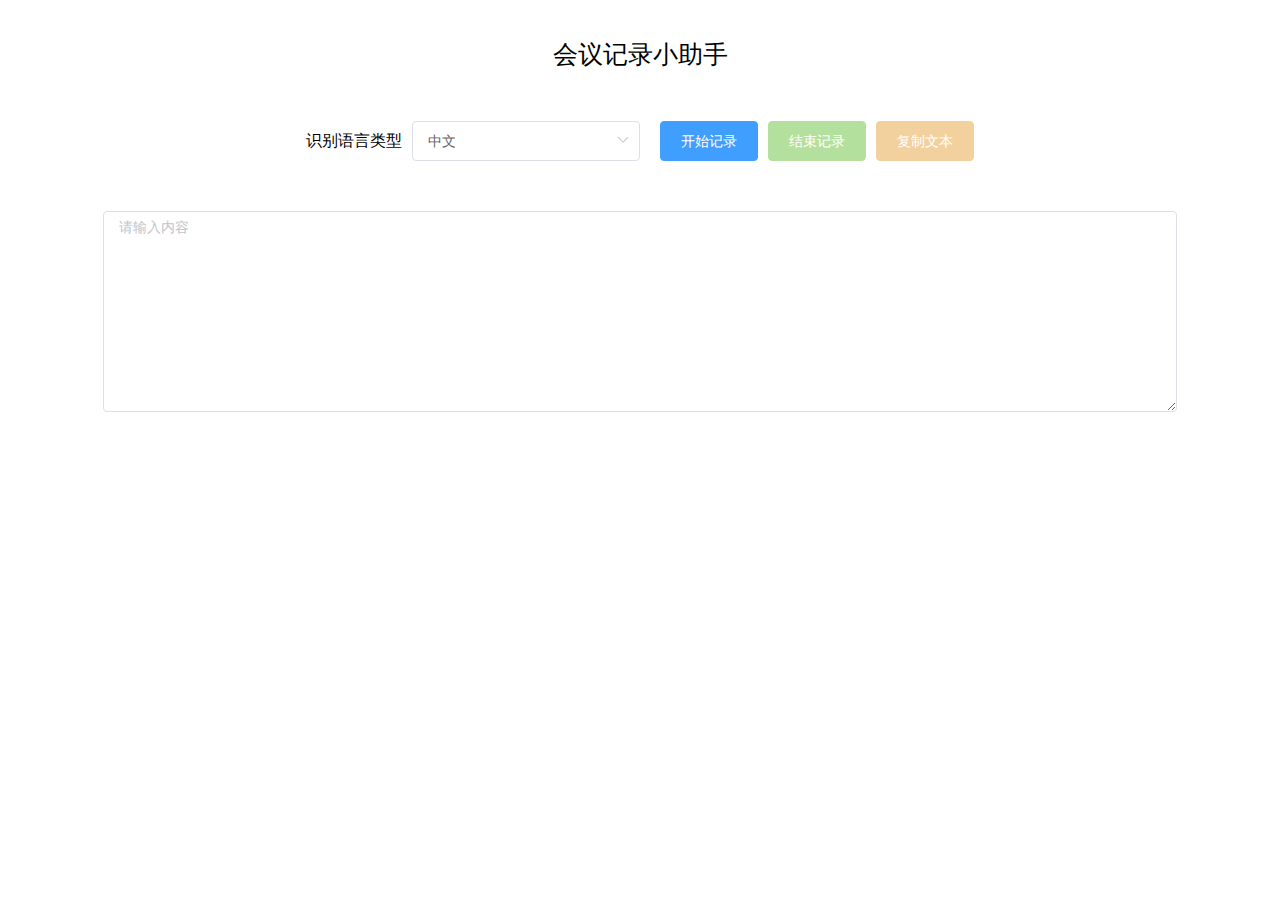
==== docs/index.html @ 6803a0c8 "test" ====
<!doctype html><html lang=""><head><meta charset="utf-8"><meta http-equiv="X-UA-Compatible" content="IE=edge"><meta name="viewport" content="width=device-width,initial-scale=1"><link rel="icon" href="/favicon.ico"><title>1024-project</title><script defer="defer" src="/js/chunk-vendors.a1f3e57a.js"></script><script defer="defer" src="/js/app.6672d0e2.js"></script><link href="/css/chunk-vendors.10dd4e95.css" rel="stylesheet"><link href="/css/app.a20b5f88.css" rel="stylesheet"></head><body><noscript><strong>We're sorry but 1024-project doesn't work properly without JavaScript enabled. Please enable it to continue.</strong></noscript><div id="app"></div></body></html>
---- css/chunk-vendors.10dd4e95.css ----
@font-face{font-family:element-icons;src:url(/fonts/element-icons.ff18efd1.woff) format("woff"),url(/fonts/element-icons.f1a45d74.ttf) format("truetype");font-weight:400;font-display:"auto";font-style:normal}[class*=" el-icon-"],[class^=el-icon-]{font-family:element-icons!important;speak:none;font-style:normal;font-weight:400;font-variant:normal;text-transform:none;line-height:1;vertical-align:baseline;display:inline-block;-webkit-font-smoothing:antialiased;-moz-osx-font-smoothing:grayscale}.el-icon-ice-cream-round:before{content:"\e6a0"}.el-icon-ice-cream-square:before{content:"\e6a3"}.el-icon-lollipop:before{content:"\e6a4"}.el-icon-potato-strips:before{content:"\e6a5"}.el-icon-milk-tea:before{content:"\e6a6"}.el-icon-ice-drink:before{content:"\e6a7"}.el-icon-ice-tea:before{content:"\e6a9"}.el-icon-coffee:before{content:"\e6aa"}.el-icon-orange:before{content:"\e6ab"}.el-icon-pear:before{content:"\e6ac"}.el-icon-apple:before{content:"\e6ad"}.el-icon-cherry:before{content:"\e6ae"}.el-icon-watermelon:before{content:"\e6af"}.el-icon-grape:before{content:"\e6b0"}.el-icon-refrigerator:before{content:"\e6b1"}.el-icon-goblet-square-full:before{content:"\e6b2"}.el-icon-goblet-square:before{content:"\e6b3"}.el-icon-goblet-full:before{content:"\e6b4"}.el-icon-goblet:before{content:"\e6b5"}.el-icon-cold-drink:before{content:"\e6b6"}.el-icon-coffee-cup:before{content:"\e6b8"}.el-icon-water-cup:before{content:"\e6b9"}.el-icon-hot-water:before{content:"\e6ba"}.el-icon-ice-cream:before{content:"\e6bb"}.el-icon-dessert:before{content:"\e6bc"}.el-icon-sugar:before{content:"\e6bd"}.el-icon-tableware:before{content:"\e6be"}.el-icon-burger:before{content:"\e6bf"}.el-icon-knife-fork:before{content:"\e6c1"}.el-icon-fork-spoon:before{content:"\e6c2"}.el-icon-chicken:before{content:"\e6c3"}.el-icon-food:before{content:"\e6c4"}.el-icon-dish-1:before{content:"\e6c5"}.el-icon-dish:before{content:"\e6c6"}.el-icon-moon-night:before{content:"\e6ee"}.el-icon-moon:before{content:"\e6f0"}.el-icon-cloudy-and-sunny:before{content:"\e6f1"}.el-icon-partly-cloudy:before{content:"\e6f2"}.el-icon-cloudy:before{content:"\e6f3"}.el-icon-sunny:before{content:"\e6f6"}.el-icon-sunset:before{content:"\e6f7"}.el-icon-sunrise-1:before{content:"\e6f8"}.el-icon-sunrise:before{content:"\e6f9"}.el-icon-heavy-rain:before{content:"\e6fa"}.el-icon-lightning:before{content:"\e6fb"}.el-icon-light-rain:before{content:"\e6fc"}.el-icon-wind-power:before{content:"\e6fd"}.el-icon-baseball:before{content:"\e712"}.el-icon-soccer:before{content:"\e713"}.el-icon-football:before{content:"\e715"}.el-icon-basketball:before{content:"\e716"}.el-icon-ship:before{content:"\e73f"}.el-icon-truck:before{content:"\e740"}.el-icon-bicycle:before{content:"\e741"}.el-icon-mobile-phone:before{content:"\e6d3"}.el-icon-service:before{content:"\e6d4"}.el-icon-key:before{content:"\e6e2"}.el-icon-unlock:before{content:"\e6e4"}.el-icon-lock:before{content:"\e6e5"}.el-icon-watch:before{content:"\e6fe"}.el-icon-watch-1:before{content:"\e6ff"}.el-icon-timer:before{content:"\e702"}.el-icon-alarm-clock:before{content:"\e703"}.el-icon-map-location:before{content:"\e704"}.el-icon-delete-location:before{content:"\e705"}.el-icon-add-location:before{content:"\e706"}.el-icon-location-information:before{content:"\e707"}.el-icon-location-outline:before{content:"\e708"}.el-icon-location:before{content:"\e79e"}.el-icon-place:before{content:"\e709"}.el-icon-discover:before{content:"\e70a"}.el-icon-first-aid-kit:before{content:"\e70b"}.el-icon-trophy-1:before{content:"\e70c"}.el-icon-trophy:before{content:"\e70d"}.el-icon-medal:before{content:"\e70e"}.el-icon-medal-1:before{content:"\e70f"}.el-icon-stopwatch:before{content:"\e710"}.el-icon-mic:before{content:"\e711"}.el-icon-copy-document:before{content:"\e718"}.el-icon-full-screen:before{content:"\e719"}.el-icon-switch-button:before{content:"\e71b"}.el-icon-aim:before{content:"\e71c"}.el-icon-crop:before{content:"\e71d"}.el-icon-odometer:before{content:"\e71e"}.el-icon-time:before{content:"\e71f"}.el-icon-bangzhu:before{content:"\e724"}.el-icon-close-notification:before{content:"\e726"}.el-icon-microphone:before{content:"\e727"}.el-icon-turn-off-microphone:before{content:"\e728"}.el-icon-position:before{content:"\e729"}.el-icon-postcard:before{content:"\e72a"}.el-icon-message:before{content:"\e72b"}.el-icon-chat-line-square:before{content:"\e72d"}.el-icon-chat-dot-square:before{content:"\e72e"}.el-icon-chat-dot-round:before{content:"\e72f"}.el-icon-chat-square:before{content:"\e730"}.el-icon-chat-line-round:before{content:"\e731"}.el-icon-chat-round:before{content:"\e732"}.el-icon-set-up:before{content:"\e733"}.el-icon-turn-off:before{content:"\e734"}.el-icon-open:before{content:"\e735"}.el-icon-connection:before{content:"\e736"}.el-icon-link:before{content:"\e737"}.el-icon-cpu:before{content:"\e738"}.el-icon-thumb:before{content:"\e739"}.el-icon-female:before{content:"\e73a"}.el-icon-male:before{content:"\e73b"}.el-icon-guide:before{content:"\e73c"}.el-icon-news:before{content:"\e73e"}.el-icon-price-tag:before{content:"\e744"}.el-icon-discount:before{content:"\e745"}.el-icon-wallet:before{content:"\e747"}.el-icon-coin:before{content:"\e748"}.el-icon-money:before{content:"\e749"}.el-icon-bank-card:before{content:"\e74a"}.el-icon-box:before{content:"\e74b"}.el-icon-present:before{content:"\e74c"}.el-icon-sell:before{content:"\e6d5"}.el-icon-sold-out:before{content:"\e6d6"}.el-icon-shopping-bag-2:before{content:"\e74d"}.el-icon-shopping-bag-1:before{content:"\e74e"}.el-icon-shopping-cart-2:before{content:"\e74f"}.el-icon-shopping-cart-1:before{content:"\e750"}.el-icon-shopping-cart-full:before{content:"\e751"}.el-icon-smoking:before{content:"\e752"}.el-icon-no-smoking:before{content:"\e753"}.el-icon-house:before{content:"\e754"}.el-icon-table-lamp:before{content:"\e755"}.el-icon-school:before{content:"\e756"}.el-icon-office-building:before{content:"\e757"}.el-icon-toilet-paper:before{content:"\e758"}.el-icon-notebook-2:before{content:"\e759"}.el-icon-notebook-1:before{content:"\e75a"}.el-icon-files:before{content:"\e75b"}.el-icon-collection:before{content:"\e75c"}.el-icon-receiving:before{content:"\e75d"}.el-icon-suitcase-1:before{content:"\e760"}.el-icon-suitcase:before{content:"\e761"}.el-icon-film:before{content:"\e763"}.el-icon-collection-tag:before{content:"\e765"}.el-icon-data-analysis:before{content:"\e766"}.el-icon-pie-chart:before{content:"\e767"}.el-icon-data-board:before{content:"\e768"}.el-icon-data-line:before{content:"\e76d"}.el-icon-reading:before{content:"\e769"}.el-icon-magic-stick:before{content:"\e76a"}.el-icon-coordinate:before{content:"\e76b"}.el-icon-mouse:before{content:"\e76c"}.el-icon-brush:before{content:"\e76e"}.el-icon-headset:before{content:"\e76f"}.el-icon-umbrella:before{content:"\e770"}.el-icon-scissors:before{content:"\e771"}.el-icon-mobile:before{content:"\e773"}.el-icon-attract:before{content:"\e774"}.el-icon-monitor:before{content:"\e775"}.el-icon-search:before{content:"\e778"}.el-icon-takeaway-box:before{content:"\e77a"}.el-icon-paperclip:before{content:"\e77d"}.el-icon-printer:before{content:"\e77e"}.el-icon-document-add:before{content:"\e782"}.el-icon-document:before{content:"\e785"}.el-icon-document-checked:before{content:"\e786"}.el-icon-document-copy:before{content:"\e787"}.el-icon-document-delete:before{content:"\e788"}.el-icon-document-remove:before{content:"\e789"}.el-icon-tickets:before{content:"\e78b"}.el-icon-folder-checked:before{content:"\e77f"}.el-icon-folder-delete:before{content:"\e780"}.el-icon-folder-remove:before{content:"\e781"}.el-icon-folder-add:before{content:"\e783"}.el-icon-folder-opened:before{content:"\e784"}.el-icon-folder:before{content:"\e78a"}.el-icon-edit-outline:before{content:"\e764"}.el-icon-edit:before{content:"\e78c"}.el-icon-date:before{content:"\e78e"}.el-icon-c-scale-to-original:before{content:"\e7c6"}.el-icon-view:before{content:"\e6ce"}.el-icon-loading:before{content:"\e6cf"}.el-icon-rank:before{content:"\e6d1"}.el-icon-sort-down:before{content:"\e7c4"}.el-icon-sort-up:before{content:"\e7c5"}.el-icon-sort:before{content:"\e6d2"}.el-icon-finished:before{content:"\e6cd"}.el-icon-refresh-left:before{content:"\e6c7"}.el-icon-refresh-right:before{content:"\e6c8"}.el-icon-refresh:before{content:"\e6d0"}.el-icon-video-play:before{content:"\e7c0"}.el-icon-video-pause:before{content:"\e7c1"}.el-icon-d-arrow-right:before{content:"\e6dc"}.el-icon-d-arrow-left:before{content:"\e6dd"}.el-icon-arrow-up:before{content:"\e6e1"}.el-icon-arrow-down:before{content:"\e6df"}.el-icon-arrow-right:before{content:"\e6e0"}.el-icon-arrow-left:before{content:"\e6de"}.el-icon-top-right:before{content:"\e6e7"}.el-icon-top-left:before{content:"\e6e8"}.el-icon-top:before{content:"\e6e6"}.el-icon-bottom:before{content:"\e6eb"}.el-icon-right:before{content:"\e6e9"}.el-icon-back:before{content:"\e6ea"}.el-icon-bottom-right:before{content:"\e6ec"}.el-icon-bottom-left:before{content:"\e6ed"}.el-icon-caret-top:before{content:"\e78f"}.el-icon-caret-bottom:before{content:"\e790"}.el-icon-caret-right:before{content:"\e791"}.el-icon-caret-left:before{content:"\e792"}.el-icon-d-caret:before{content:"\e79a"}.el-icon-share:before{content:"\e793"}.el-icon-menu:before{content:"\e798"}.el-icon-s-grid:before{content:"\e7a6"}.el-icon-s-check:before{content:"\e7a7"}.el-icon-s-data:before{content:"\e7a8"}.el-icon-s-opportunity:before{content:"\e7aa"}.el-icon-s-custom:before{content:"\e7ab"}.el-icon-s-claim:before{content:"\e7ad"}.el-icon-s-finance:before{content:"\e7ae"}.el-icon-s-comment:before{content:"\e7af"}.el-icon-s-flag:before{content:"\e7b0"}.el-icon-s-marketing:before{content:"\e7b1"}.el-icon-s-shop:before{content:"\e7b4"}.el-icon-s-open:before{content:"\e7b5"}.el-icon-s-management:before{content:"\e7b6"}.el-icon-s-ticket:before{content:"\e7b7"}.el-icon-s-release:before{content:"\e7b8"}.el-icon-s-home:before{content:"\e7b9"}.el-icon-s-promotion:before{content:"\e7ba"}.el-icon-s-operation:before{content:"\e7bb"}.el-icon-s-unfold:before{content:"\e7bc"}.el-icon-s-fold:before{content:"\e7a9"}.el-icon-s-platform:before{content:"\e7bd"}.el-icon-s-order:before{content:"\e7be"}.el-icon-s-cooperation:before{content:"\e7bf"}.el-icon-bell:before{content:"\e725"}.el-icon-message-solid:before{content:"\e799"}.el-icon-video-camera:before{content:"\e772"}.el-icon-video-camera-solid:before{content:"\e796"}.el-icon-camera:before{content:"\e779"}.el-icon-camera-solid:before{content:"\e79b"}.el-icon-download:before{content:"\e77c"}.el-icon-upload2:before{content:"\e77b"}.el-icon-upload:before{content:"\e7c3"}.el-icon-picture-outline-round:before{content:"\e75f"}.el-icon-picture-outline:before{content:"\e75e"}.el-icon-picture:before{content:"\e79f"}.el-icon-close:before{content:"\e6db"}.el-icon-check:before{content:"\e6da"}.el-icon-plus:before{content:"\e6d9"}.el-icon-minus:before{content:"\e6d8"}.el-icon-help:before{content:"\e73d"}.el-icon-s-help:before{content:"\e7b3"}.el-icon-circle-close:before{content:"\e78d"}.el-icon-circle-check:before{content:"\e720"}.el-icon-circle-plus-outline:before{content:"\e723"}.el-icon-remove-outline:before{content:"\e722"}.el-icon-zoom-out:before{content:"\e776"}.el-icon-zoom-in:before{content:"\e777"}.el-icon-error:before{content:"\e79d"}.el-icon-success:before{content:"\e79c"}.el-icon-circle-plus:before{content:"\e7a0"}.el-icon-remove:before{content:"\e7a2"}.el-icon-info:before{content:"\e7a1"}.el-icon-question:before{content:"\e7a4"}.el-icon-warning-outline:before{content:"\e6c9"}.el-icon-warning:before{content:"\e7a3"}.el-icon-goods:before{content:"\e7c2"}.el-icon-s-goods:before{content:"\e7b2"}.el-icon-star-off:before{content:"\e717"}.el-icon-star-on:before{content:"\e797"}.el-icon-more-outline:before{content:"\e6cc"}.el-icon-more:before{content:"\e794"}.el-icon-phone-outline:before{content:"\e6cb"}.el-icon-phone:before{content:"\e795"}.el-icon-user:before{content:"\e6e3"}.el-icon-user-solid:before{content:"\e7a5"}.el-icon-setting:before{content:"\e6ca"}.el-icon-s-tools:before{content:"\e7ac"}.el-icon-delete:before{content:"\e6d7"}.el-icon-delete-solid:before{content:"\e7c9"}.el-icon-eleme:before{content:"\e7c7"}.el-icon-platform-eleme:before{content:"\e7ca"}.el-icon-loading{animation:rotating 2s linear infinite}.el-icon--right{margin-left:5px}.el-icon--left{margin-right:5px}@keyframes rotating{0%{transform:rotate(0)}to{transform:rotate(1turn)}}.el-pagination{white-space:nowrap;padding:2px 5px;color:#303133;font-weight:700}.el-pagination:after,.el-pagination:before{display:table;content:""}.el-pagination:after{clear:both}.el-pagination button,.el-pagination span:not([class*=suffix]){display:inline-block;font-size:13px;min-width:35.5px;height:28px;line-height:28px;vertical-align:top;box-sizing:border-box}.el-pagination .el-input__inner{text-align:center;-moz-appearance:textfield;line-height:normal}.el-pagination .el-input__suffix{right:0;transform:scale(.8)}.el-pagination .el-select .el-input{width:100px;margin:0 5px}.el-pagination .el-select .el-input .el-input__inner{padding-right:25px;border-radius:3px}.el-pagination button{border:none;padding:0 6px;background:0 0}.el-pagination button:focus{outline:0}.el-pagination button:hover{color:#409eff}.el-pagination button:disabled{color:#c0c4cc;background-color:#fff;cursor:not-allowed}.el-pagination .btn-next,.el-pagination .btn-prev{background:50% no-repeat #fff;background-size:16px;cursor:pointer;margin:0;color:#303133}.el-pagination .btn-next .el-icon,.el-pagination .btn-prev .el-icon{display:block;font-size:12px;font-weight:700}.el-pagination .btn-prev{padding-right:12px}.el-pagination .btn-next{padding-left:12px}.el-pagination .el-pager li.disabled{color:#c0c4cc;cursor:not-allowed}.el-pager li,.el-pager li.btn-quicknext:hover,.el-pager li.btn-quickprev:hover{cursor:pointer}.el-pagination--small .btn-next,.el-pagination--small .btn-prev,.el-pagination--small .el-pager li,.el-pagination--small .el-pager li.btn-quicknext,.el-pagination--small .el-pager li.btn-quickprev,.el-pagination--small .el-pager li:last-child{border-color:transparent;font-size:12px;line-height:22px;height:22px;min-width:22px}.el-pagination--small .arrow.disabled{visibility:hidden}.el-pagination--small .more:before,.el-pagination--small li.more:before{line-height:24px}.el-pagination--small button,.el-pagination--small span:not([class*=suffix]){height:22px;line-height:22px}.el-pagination--small .el-pagination__editor,.el-pagination--small .el-pagination__editor.el-input .el-input__inner{height:22px}.el-pagination__sizes{margin:0 10px 0 0;font-weight:400;color:#606266}.el-pagination__sizes .el-input .el-input__inner{font-size:13px;padding-left:8px}.el-pagination__sizes .el-input .el-input__inner:hover{border-color:#409eff}.el-pagination__total{margin-right:10px;font-weight:400;color:#606266}.el-pagination__jump{margin-left:24px;font-weight:400;color:#606266}.el-pagination__jump .el-input__inner{padding:0 3px}.el-pagination__rightwrapper{float:right}.el-pagination__editor{line-height:18px;padding:0 2px;height:28px;text-align:center;margin:0 2px;box-sizing:border-box;border-radius:3px}.el-pager,.el-pagination.is-background .btn-next,.el-pagination.is-background .btn-prev{padding:0}.el-dialog,.el-pager li{-webkit-box-sizing:border-box}.el-pagination__editor.el-input{width:50px}.el-pagination__editor.el-input .el-input__inner{height:28px}.el-pagination__editor .el-input__inner::-webkit-inner-spin-button,.el-pagination__editor .el-input__inner::-webkit-outer-spin-button{-webkit-appearance:none;margin:0}.el-pagination.is-background .btn-next,.el-pagination.is-background .btn-prev,.el-pagination.is-background .el-pager li{margin:0 5px;background-color:#f4f4f5;color:#606266;min-width:30px;border-radius:2px}.el-pagination.is-background .btn-next.disabled,.el-pagination.is-background .btn-next:disabled,.el-pagination.is-background .btn-prev.disabled,.el-pagination.is-background .btn-prev:disabled,.el-pagination.is-background .el-pager li.disabled{color:#c0c4cc}.el-pagination.is-background .el-pager li:not(.disabled):hover{color:#409eff}.el-pagination.is-background .el-pager li:not(.disabled).active{background-color:#409eff;color:#fff}.el-pagination.is-background.el-pagination--small .btn-next,.el-pagination.is-background.el-pagination--small .btn-prev,.el-pagination.is-background.el-pagination--small .el-pager li{margin:0 3px;min-width:22px}.el-pager,.el-pager li{vertical-align:top;margin:0;display:inline-block}.el-pager{-webkit-user-select:none;-moz-user-select:none;user-select:none;list-style:none;font-size:0}.el-pager .more:before{line-height:30px}.el-pager li{padding:0 4px;background:#fff;font-size:13px;min-width:35.5px;height:28px;line-height:28px;box-sizing:border-box;text-align:center}.el-pager li.btn-quicknext,.el-pager li.btn-quickprev{line-height:28px;color:#303133}.el-pager li.btn-quicknext.disabled,.el-pager li.btn-quickprev.disabled{color:#c0c4cc}.el-pager li.active+li{border-left:0}.el-pager li:hover{color:#409eff}.el-pager li.active{color:#409eff;cursor:default}.el-dialog{position:relative;margin:0 auto 50px;background:#fff;border-radius:2px;box-shadow:0 1px 3px rgba(0,0,0,.3);box-sizing:border-box;width:50%}.el-dialog.is-fullscreen{width:100%;margin-top:0;margin-bottom:0;height:100%;overflow:auto}.el-dialog__wrapper{position:fixed;top:0;right:0;bottom:0;left:0;overflow:auto;margin:0}.el-dialog__header{padding:20px 20px 10px}.el-dialog__headerbtn{position:absolute;top:20px;right:20px;padding:0;background:0 0;border:none;outline:0;cursor:pointer;font-size:16px}.el-dialog__headerbtn .el-dialog__close{color:#909399}.el-dialog__headerbtn:focus .el-dialog__close,.el-dialog__headerbtn:hover .el-dialog__close{color:#409eff}.el-dialog__title{line-height:24px;font-size:18px;color:#303133}.el-dialog__body{padding:30px 20px;color:#606266;font-size:14px;word-break:break-all}.el-dialog__footer{padding:10px 20px 20px;text-align:right;box-sizing:border-box}.el-dialog--center{text-align:center}.el-dialog--center .el-dialog__body{text-align:initial;padding:25px 25px 30px}.el-dialog--center .el-dialog__footer{text-align:inherit}.dialog-fade-enter-active{animation:dialog-fade-in .3s}.dialog-fade-leave-active{animation:dialog-fade-out .3s}@keyframes dialog-fade-in{0%{transform:translate3d(0,-20px,0);opacity:0}to{transform:translateZ(0);opacity:1}}@keyframes dialog-fade-out{0%{transform:translateZ(0);opacity:1}to{transform:translate3d(0,-20px,0);opacity:0}}.el-autocomplete{position:relative;display:inline-block}.el-autocomplete-suggestion{margin:5px 0;box-shadow:0 2px 12px 0 rgba(0,0,0,.1);border-radius:4px;border:1px solid #e4e7ed;box-sizing:border-box;background-color:#fff}.el-autocomplete-suggestion__wrap{max-height:280px;padding:10px 0;box-sizing:border-box}.el-autocomplete-suggestion__list{margin:0;padding:0}.el-autocomplete-suggestion li{padding:0 20px;margin:0;line-height:34px;cursor:pointer;color:#606266;font-size:14px;list-style:none;white-space:nowrap;overflow:hidden;text-overflow:ellipsis}.el-autocomplete-suggestion li.highlighted,.el-autocomplete-suggestion li:hover{background-color:#f5f7fa}.el-autocomplete-suggestion li.divider{margin-top:6px;border-top:1px solid #000}.el-autocomplete-suggestion li.divider:last-child{margin-bottom:-6px}.el-autocomplete-suggestion.is-loading li{text-align:center;height:100px;line-height:100px;font-size:20px;color:#999}.el-autocomplete-suggestion.is-loading li:after{display:inline-block;content:"";height:100%;vertical-align:middle}.el-autocomplete-suggestion.is-loading li:hover{background-color:#fff}.el-autocomplete-suggestion.is-loading .el-icon-loading{vertical-align:middle}.el-dropdown{display:inline-block;position:relative;color:#606266;font-size:14px}.el-dropdown .el-button-group{display:block}.el-dropdown .el-button-group .el-button{float:none}.el-dropdown .el-dropdown__caret-button{padding-left:5px;padding-right:5px;position:relative;border-left:none}.el-dropdown .el-dropdown__caret-button:before{content:"";position:absolute;display:block;width:1px;top:5px;bottom:5px;left:0;background:hsla(0,0%,100%,.5)}.el-dropdown .el-dropdown__caret-button.el-button--default:before{background:rgba(220,223,230,.5)}.el-dropdown .el-dropdown__caret-button:hover:not(.is-disabled):before{top:0;bottom:0}.el-dropdown .el-dropdown__caret-button .el-dropdown__icon{padding-left:0}.el-dropdown__icon{font-size:12px;margin:0 3px}.el-dropdown .el-dropdown-selfdefine:focus:active,.el-dropdown .el-dropdown-selfdefine:focus:not(.focusing){outline-width:0}.el-dropdown [disabled]{cursor:not-allowed;color:#bbb}.el-dropdown-menu{position:absolute;top:0;left:0;z-index:10;padding:10px 0;margin:5px 0;background-color:#fff;border:1px solid #ebeef5;border-radius:4px;box-shadow:0 2px 12px 0 rgba(0,0,0,.1)}.el-dropdown-menu__item,.el-menu-item{font-size:14px;padding:0 20px;cursor:pointer}.el-dropdown-menu__item{list-style:none;line-height:36px;margin:0;color:#606266;outline:0}.el-dropdown-menu__item:focus,.el-dropdown-menu__item:not(.is-disabled):hover{background-color:#ecf5ff;color:#66b1ff}.el-dropdown-menu__item i{margin-right:5px}.el-dropdown-menu__item--divided{position:relative;margin-top:6px;border-top:1px solid #ebeef5}.el-dropdown-menu__item--divided:before{content:"";height:6px;display:block;margin:0 -20px;background-color:#fff}.el-dropdown-menu__item.is-disabled{cursor:default;color:#bbb;pointer-events:none}.el-dropdown-menu--medium{padding:6px 0}.el-dropdown-menu--medium .el-dropdown-menu__item{line-height:30px;padding:0 17px;font-size:14px}.el-dropdown-menu--medium .el-dropdown-menu__item.el-dropdown-menu__item--divided{margin-top:6px}.el-dropdown-menu--medium .el-dropdown-menu__item.el-dropdown-menu__item--divided:before{height:6px;margin:0 -17px}.el-dropdown-menu--small{padding:6px 0}.el-dropdown-menu--small .el-dropdown-menu__item{line-height:27px;padding:0 15px;font-size:13px}.el-dropdown-menu--small .el-dropdown-menu__item.el-dropdown-menu__item--divided{margin-top:4px}.el-dropdown-menu--small .el-dropdown-menu__item.el-dropdown-menu__item--divided:before{height:4px;margin:0 -15px}.el-dropdown-menu--mini{padding:3px 0}.el-dropdown-menu--mini .el-dropdown-menu__item{line-height:24px;padding:0 10px;font-size:12px}.el-dropdown-menu--mini .el-dropdown-menu__item.el-dropdown-menu__item--divided{margin-top:3px}.el-dropdown-menu--mini .el-dropdown-menu__item.el-dropdown-menu__item--divided:before{height:3px;margin:0 -10px}.el-menu{border-right:1px solid #e6e6e6;list-style:none;position:relative;margin:0;padding-left:0}.el-menu,.el-menu--horizontal>.el-menu-item:not(.is-disabled):focus,.el-menu--horizontal>.el-menu-item:not(.is-disabled):hover,.el-menu--horizontal>.el-submenu .el-submenu__title:hover{background-color:#fff}.el-menu:after,.el-menu:before{display:table;content:""}.el-breadcrumb__item:last-child .el-breadcrumb__separator,.el-menu--collapse>.el-menu-item .el-submenu__icon-arrow,.el-menu--collapse>.el-submenu>.el-submenu__title .el-submenu__icon-arrow{display:none}.el-menu:after{clear:both}.el-menu.el-menu--horizontal{border-bottom:1px solid #e6e6e6}.el-menu--horizontal{border-right:none}.el-menu--horizontal>.el-menu-item{float:left;height:60px;line-height:60px;margin:0;border-bottom:2px solid transparent;color:#909399}.el-menu--horizontal>.el-menu-item a,.el-menu--horizontal>.el-menu-item a:hover{color:inherit}.el-menu--horizontal>.el-submenu{float:left}.el-menu--horizontal>.el-submenu:focus,.el-menu--horizontal>.el-submenu:hover{outline:0}.el-menu--horizontal>.el-submenu:focus .el-submenu__title,.el-menu--horizontal>.el-submenu:hover .el-submenu__title{color:#303133}.el-menu--horizontal>.el-submenu.is-active .el-submenu__title{border-bottom:2px solid #409eff;color:#303133}.el-menu--horizontal>.el-submenu .el-submenu__title{height:60px;line-height:60px;border-bottom:2px solid transparent;color:#909399}.el-menu--horizontal>.el-submenu .el-submenu__icon-arrow{position:static;vertical-align:middle;margin-left:8px;margin-top:-3px}.el-menu--collapse .el-submenu,.el-menu-item{position:relative}.el-menu--horizontal .el-menu .el-menu-item,.el-menu--horizontal .el-menu .el-submenu__title{background-color:#fff;float:none;height:36px;line-height:36px;padding:0 10px;color:#909399}.el-menu--horizontal .el-menu .el-menu-item.is-active,.el-menu--horizontal .el-menu .el-submenu.is-active>.el-submenu__title{color:#303133}.el-menu--horizontal .el-menu-item:not(.is-disabled):focus,.el-menu--horizontal .el-menu-item:not(.is-disabled):hover{outline:0;color:#303133}.el-menu--horizontal>.el-menu-item.is-active{border-bottom:2px solid #409eff;color:#303133}.el-menu--collapse{width:64px}.el-menu--collapse>.el-menu-item [class^=el-icon-],.el-menu--collapse>.el-submenu>.el-submenu__title [class^=el-icon-]{margin:0;vertical-align:middle;width:24px;text-align:center}.el-menu--collapse>.el-menu-item span,.el-menu--collapse>.el-submenu>.el-submenu__title span{height:0;width:0;overflow:hidden;visibility:hidden;display:inline-block}.el-menu-item,.el-submenu__title{height:56px;line-height:56px;list-style:none}.el-menu--collapse>.el-menu-item.is-active i{color:inherit}.el-menu--collapse .el-menu .el-submenu{min-width:200px}.el-menu--collapse .el-submenu .el-menu{position:absolute;margin-left:5px;top:0;left:100%;z-index:10;border:1px solid #e4e7ed;border-radius:2px;box-shadow:0 2px 12px 0 rgba(0,0,0,.1)}.el-menu--collapse .el-submenu.is-opened>.el-submenu__title .el-submenu__icon-arrow{transform:none}.el-menu--popup{z-index:100;min-width:200px;border:none;padding:5px 0;border-radius:2px;box-shadow:0 2px 12px 0 rgba(0,0,0,.1)}.el-menu--popup-bottom-start{margin-top:5px}.el-menu--popup-right-start{margin-left:5px;margin-right:5px}.el-menu-item{color:#303133;transition:border-color .3s,background-color .3s,color .3s;box-sizing:border-box;white-space:nowrap}.el-radio-button__inner,.el-submenu__title{-webkit-box-sizing:border-box;position:relative;white-space:nowrap}.el-menu-item *{vertical-align:middle}.el-menu-item i{color:#909399}.el-menu-item:focus,.el-menu-item:hover{outline:0;background-color:#ecf5ff}.el-menu-item.is-disabled{opacity:.25;cursor:not-allowed;background:0 0!important}.el-menu-item [class^=el-icon-]{margin-right:5px;width:24px;text-align:center;font-size:18px;vertical-align:middle}.el-menu-item.is-active{color:#409eff}.el-menu-item.is-active i{color:inherit}.el-submenu{list-style:none;margin:0;padding-left:0}.el-submenu__title{font-size:14px;color:#303133;padding:0 20px;cursor:pointer;transition:border-color .3s,background-color .3s,color .3s;box-sizing:border-box}.el-submenu__title *{vertical-align:middle}.el-submenu__title i{color:#909399}.el-submenu__title:focus,.el-submenu__title:hover{outline:0;background-color:#ecf5ff}.el-submenu__title.is-disabled{opacity:.25;cursor:not-allowed;background:0 0!important}.el-submenu__title:hover{background-color:#ecf5ff}.el-submenu .el-menu{border:none}.el-submenu .el-menu-item{height:50px;line-height:50px;padding:0 45px;min-width:200px}.el-submenu__icon-arrow{position:absolute;top:50%;right:20px;margin-top:-7px;transition:transform .3s;font-size:12px}.el-submenu.is-active .el-submenu__title{border-bottom-color:#409eff}.el-submenu.is-opened>.el-submenu__title .el-submenu__icon-arrow{transform:rotate(180deg)}.el-submenu.is-disabled .el-menu-item,.el-submenu.is-disabled .el-submenu__title{opacity:.25;cursor:not-allowed;background:0 0!important}.el-submenu [class^=el-icon-]{vertical-align:middle;margin-right:5px;width:24px;text-align:center;font-size:18px}.el-menu-item-group>ul{padding:0}.el-menu-item-group__title{padding:7px 0 7px 20px;line-height:normal;font-size:12px;color:#909399}.el-radio-button__inner,.el-radio-group{display:inline-block;line-height:1;vertical-align:middle}.horizontal-collapse-transition .el-submenu__title .el-submenu__icon-arrow{transition:.2s;opacity:0}.el-radio-group{font-size:0}.el-radio-button{position:relative;display:inline-block;outline:0}.el-radio-button__inner{background:#fff;border:1px solid #dcdfe6;font-weight:500;border-left:0;color:#606266;-webkit-appearance:none;text-align:center;box-sizing:border-box;outline:0;margin:0;cursor:pointer;transition:all .3s cubic-bezier(.645,.045,.355,1);padding:12px 20px;font-size:14px;border-radius:0}.el-radio-button__inner.is-round{padding:12px 20px}.el-radio-button__inner:hover{color:#409eff}.el-radio-button__inner [class*=el-icon-]{line-height:.9}.el-radio-button__inner [class*=el-icon-]+span{margin-left:5px}.el-radio-button:first-child .el-radio-button__inner{border-left:1px solid #dcdfe6;border-radius:4px 0 0 4px;box-shadow:none!important}.el-radio-button__orig-radio{opacity:0;outline:0;position:absolute;z-index:-1}.el-radio-button__orig-radio:checked+.el-radio-button__inner{color:#fff;background-color:#409eff;border-color:#409eff;box-shadow:-1px 0 0 0 #409eff}.el-radio-button__orig-radio:disabled+.el-radio-button__inner{color:#c0c4cc;cursor:not-allowed;background-image:none;background-color:#fff;border-color:#ebeef5;box-shadow:none}.el-radio-button__orig-radio:disabled:checked+.el-radio-button__inner{background-color:#f2f6fc}.el-radio-button:last-child .el-radio-button__inner{border-radius:0 4px 4px 0}.el-radio-button:first-child:last-child .el-radio-button__inner{border-radius:4px}.el-radio-button--medium .el-radio-button__inner{padding:10px 20px;font-size:14px;border-radius:0}.el-radio-button--medium .el-radio-button__inner.is-round{padding:10px 20px}.el-radio-button--small .el-radio-button__inner{padding:9px 15px;font-size:12px;border-radius:0}.el-radio-button--small .el-radio-button__inner.is-round{padding:9px 15px}.el-radio-button--mini .el-radio-button__inner{padding:7px 15px;font-size:12px;border-radius:0}.el-radio-button--mini .el-radio-button__inner.is-round{padding:7px 15px}.el-radio-button:focus:not(.is-focus):not(:active):not(.is-disabled){box-shadow:0 0 2px 2px #409eff}.el-picker-panel,.el-popover,.el-select-dropdown,.el-table-filter,.el-time-panel{-webkit-box-shadow:0 2px 12px 0 rgba(0,0,0,.1)}.el-switch{display:inline-flex;align-items:center;position:relative;font-size:14px;line-height:20px;height:20px;vertical-align:middle}.el-switch__core,.el-switch__label{display:inline-block;cursor:pointer}.el-switch.is-disabled .el-switch__core,.el-switch.is-disabled .el-switch__label{cursor:not-allowed}.el-switch__label{transition:.2s;height:20px;font-size:14px;font-weight:500;vertical-align:middle;color:#303133}.el-switch__label.is-active{color:#409eff}.el-switch__label--left{margin-right:10px}.el-switch__label--right{margin-left:10px}.el-switch__label *{line-height:1;font-size:14px;display:inline-block}.el-switch__input{position:absolute;width:0;height:0;opacity:0;margin:0}.el-switch__core{margin:0;position:relative;width:40px;height:20px;border:1px solid #dcdfe6;outline:0;border-radius:10px;box-sizing:border-box;background:#dcdfe6;transition:border-color .3s,background-color .3s;vertical-align:middle}.el-input__prefix,.el-input__suffix{-webkit-transition:all .3s;color:#c0c4cc}.el-switch__core:after{content:"";position:absolute;top:1px;left:1px;border-radius:100%;transition:all .3s;width:16px;height:16px;background-color:#fff}.el-switch.is-checked .el-switch__core{border-color:#409eff;background-color:#409eff}.el-switch.is-checked .el-switch__core:after{left:100%;margin-left:-17px}.el-switch.is-disabled{opacity:.6}.el-switch--wide .el-switch__label.el-switch__label--left span{left:10px}.el-switch--wide .el-switch__label.el-switch__label--right span{right:10px}.el-switch .label-fade-enter,.el-switch .label-fade-leave-active{opacity:0}.el-select-dropdown{position:absolute;z-index:1001;border:1px solid #e4e7ed;border-radius:4px;background-color:#fff;box-shadow:0 2px 12px 0 rgba(0,0,0,.1);box-sizing:border-box;margin:5px 0}.el-select-dropdown.is-multiple .el-select-dropdown__item{padding-right:40px}.el-select-dropdown.is-multiple .el-select-dropdown__item.selected{color:#409eff;background-color:#fff}.el-select-dropdown.is-multiple .el-select-dropdown__item.selected.hover{background-color:#f5f7fa}.el-select-dropdown.is-multiple .el-select-dropdown__item.selected:after{position:absolute;right:20px;font-family:element-icons;content:"\e6da";font-size:12px;font-weight:700;-webkit-font-smoothing:antialiased;-moz-osx-font-smoothing:grayscale}.el-select-dropdown .el-scrollbar.is-empty .el-select-dropdown__list{padding:0}.el-select-dropdown__empty{padding:10px 0;margin:0;text-align:center;color:#999;font-size:14px}.el-select-dropdown__wrap{max-height:274px}.el-select-dropdown__list{list-style:none;padding:6px 0;margin:0;box-sizing:border-box}.el-select-dropdown__item{font-size:14px;padding:0 20px;position:relative;white-space:nowrap;overflow:hidden;text-overflow:ellipsis;color:#606266;height:34px;line-height:34px;box-sizing:border-box;cursor:pointer}.el-select-dropdown__item.is-disabled{color:#c0c4cc;cursor:not-allowed}.el-select-dropdown__item.is-disabled:hover{background-color:#fff}.el-select-dropdown__item.hover,.el-select-dropdown__item:hover{background-color:#f5f7fa}.el-select-dropdown__item.selected{color:#409eff;font-weight:700}.el-select-group{margin:0;padding:0}.el-select-group__wrap{position:relative;list-style:none;margin:0;padding:0}.el-select-group__wrap:not(:last-of-type){padding-bottom:24px}.el-select-group__wrap:not(:last-of-type):after{content:"";position:absolute;display:block;left:20px;right:20px;bottom:12px;height:1px;background:#e4e7ed}.el-select-group__title{padding-left:20px;font-size:12px;color:#909399;line-height:30px}.el-select-group .el-select-dropdown__item{padding-left:20px}.el-select{display:inline-block;position:relative}.el-select .el-select__tags>span{display:contents}.el-select:hover .el-input__inner{border-color:#c0c4cc}.el-select .el-input__inner{cursor:pointer;padding-right:35px}.el-select .el-input__inner:focus{border-color:#409eff}.el-select .el-input .el-select__caret{color:#c0c4cc;font-size:14px;transition:transform .3s;transform:rotate(180deg);cursor:pointer}.el-select .el-input .el-select__caret.is-reverse{transform:rotate(0)}.el-select .el-input .el-select__caret.is-show-close{font-size:14px;text-align:center;transform:rotate(180deg);border-radius:100%;color:#c0c4cc;transition:color .2s cubic-bezier(.645,.045,.355,1)}.el-select .el-input .el-select__caret.is-show-close:hover{color:#909399}.el-select .el-input.is-disabled .el-input__inner{cursor:not-allowed}.el-select .el-input.is-disabled .el-input__inner:hover{border-color:#e4e7ed}.el-range-editor.is-active,.el-range-editor.is-active:hover,.el-select .el-input.is-focus .el-input__inner{border-color:#409eff}.el-select>.el-input{display:block}.el-select__input{border:none;outline:0;padding:0;margin-left:15px;color:#666;font-size:14px;-webkit-appearance:none;-moz-appearance:none;appearance:none;height:28px;background-color:transparent}.el-select__input.is-mini{height:14px}.el-select__close{cursor:pointer;position:absolute;top:8px;z-index:1000;right:25px;color:#c0c4cc;line-height:18px;font-size:14px}.el-select__close:hover{color:#909399}.el-select__tags{position:absolute;line-height:normal;white-space:normal;z-index:1;top:50%;transform:translateY(-50%);display:flex;align-items:center;flex-wrap:wrap}.el-select__tags-text{overflow:hidden;text-overflow:ellipsis}.el-select .el-tag{box-sizing:border-box;border-color:transparent;margin:2px 0 2px 6px;background-color:#f0f2f5;display:flex;max-width:100%;align-items:center}.el-select .el-tag__close.el-icon-close{background-color:#c0c4cc;top:0;color:#fff;flex-shrink:0}.el-select .el-tag__close.el-icon-close:hover{background-color:#909399}.el-table,.el-table__expanded-cell{background-color:#fff}.el-select .el-tag__close.el-icon-close:before{display:block;transform:translateY(.5px)}.el-table{position:relative;overflow:hidden;box-sizing:border-box;flex:1;width:100%;max-width:100%;font-size:14px;color:#606266}.el-table__empty-block{min-height:60px;text-align:center;width:100%;display:flex;justify-content:center;align-items:center}.el-table__empty-text{line-height:60px;width:50%;color:#909399}.el-table__expand-column .cell{padding:0;text-align:center}.el-table__expand-icon{position:relative;cursor:pointer;color:#666;font-size:12px;transition:transform .2s ease-in-out;height:20px}.el-table__expand-icon--expanded{transform:rotate(90deg)}.el-table__expand-icon>.el-icon{position:absolute;left:50%;top:50%;margin-left:-5px;margin-top:-5px}.el-table__expanded-cell[class*=cell]{padding:20px 50px}.el-table__expanded-cell:hover{background-color:transparent!important}.el-table__placeholder{display:inline-block;width:20px}.el-table__append-wrapper{overflow:hidden}.el-table--fit{border-right:0;border-bottom:0}.el-table--fit .el-table__cell.gutter{border-right-width:1px}.el-table--scrollable-x .el-table__body-wrapper{overflow-x:auto}.el-table--scrollable-y .el-table__body-wrapper{overflow-y:auto}.el-table thead{color:#909399;font-weight:500}.el-table thead.is-group th.el-table__cell{background:#f5f7fa}.el-table .el-table__cell{padding:12px 0;min-width:0;box-sizing:border-box;text-overflow:ellipsis;vertical-align:middle;position:relative;text-align:left}.el-table .el-table__cell.is-center{text-align:center}.el-table .el-table__cell.is-right{text-align:right}.el-table .el-table__cell.gutter{width:15px;border-right-width:0;border-bottom-width:0;padding:0}.el-table .el-table__cell.is-hidden>*{visibility:hidden}.el-table--medium .el-table__cell{padding:10px 0}.el-table--small{font-size:12px}.el-table--small .el-table__cell{padding:8px 0}.el-table--mini{font-size:12px}.el-table--mini .el-table__cell{padding:6px 0}.el-table tr{background-color:#fff}.el-table tr input[type=checkbox]{margin:0}.el-table td.el-table__cell,.el-table th.el-table__cell.is-leaf{border-bottom:1px solid #ebeef5}.el-table th.el-table__cell.is-sortable{cursor:pointer}.el-table th.el-table__cell{overflow:hidden;-webkit-user-select:none;-moz-user-select:none;user-select:none;background-color:#fff}.el-table th.el-table__cell>.cell{display:inline-block;box-sizing:border-box;position:relative;vertical-align:middle;padding-left:10px;padding-right:10px;width:100%}.el-table th.el-table__cell>.cell.highlight{color:#409eff}.el-table th.el-table__cell.required>div:before{display:inline-block;content:"";width:8px;height:8px;border-radius:50%;background:#ff4d51;margin-right:5px;vertical-align:middle}.el-table td.el-table__cell div{box-sizing:border-box}.el-date-table td,.el-table .cell,.el-table-filter{-webkit-box-sizing:border-box}.el-table td.el-table__cell.gutter{width:0}.el-table .cell{box-sizing:border-box;overflow:hidden;text-overflow:ellipsis;white-space:normal;word-break:break-all;line-height:23px;padding-left:10px;padding-right:10px}.el-table .cell.el-tooltip{white-space:nowrap;min-width:50px}.el-table--border,.el-table--group{border:1px solid #ebeef5}.el-table--border:after,.el-table--group:after,.el-table:before{content:"";position:absolute;background-color:#ebeef5;z-index:1}.el-table--border:after,.el-table--group:after{top:0;right:0;width:1px;height:100%}.el-table:before{left:0;bottom:0;width:100%;height:1px}.el-table--border{border-right:none;border-bottom:none}.el-table--border.el-loading-parent--relative{border-color:transparent}.el-table--border .el-table__cell,.el-table__body-wrapper .el-table--border.is-scrolling-left~.el-table__fixed{border-right:1px solid #ebeef5}.el-table--border .el-table__cell:first-child .cell{padding-left:10px}.el-table--border th.el-table__cell.gutter:last-of-type{border-bottom:1px solid #ebeef5;border-bottom-width:1px}.el-table--border th.el-table__cell,.el-table__fixed-right-patch{border-bottom:1px solid #ebeef5}.el-table--hidden{visibility:hidden}.el-table__fixed,.el-table__fixed-right{position:absolute;top:0;left:0;overflow-x:hidden;overflow-y:hidden;box-shadow:0 0 10px rgba(0,0,0,.12)}.el-table__fixed-right:before,.el-table__fixed:before{content:"";position:absolute;left:0;bottom:0;width:100%;height:1px;background-color:#ebeef5;z-index:4}.el-table__fixed-right-patch{position:absolute;top:-1px;right:0;background-color:#fff}.el-table__fixed-right{top:0;left:auto;right:0}.el-table__fixed-right .el-table__fixed-body-wrapper,.el-table__fixed-right .el-table__fixed-footer-wrapper,.el-table__fixed-right .el-table__fixed-header-wrapper{left:auto;right:0}.el-table__fixed-header-wrapper{position:absolute;left:0;top:0;z-index:3}.el-table__fixed-footer-wrapper{position:absolute;left:0;bottom:0;z-index:3}.el-table__fixed-footer-wrapper tbody td.el-table__cell{border-top:1px solid #ebeef5;background-color:#f5f7fa;color:#606266}.el-table__fixed-body-wrapper{position:absolute;left:0;top:37px;overflow:hidden;z-index:3}.el-table__body-wrapper,.el-table__footer-wrapper,.el-table__header-wrapper{width:100%}.el-table__footer-wrapper{margin-top:-1px}.el-table__footer-wrapper td.el-table__cell{border-top:1px solid #ebeef5}.el-table__body,.el-table__footer,.el-table__header{table-layout:fixed;border-collapse:separate}.el-table__footer-wrapper,.el-table__header-wrapper{overflow:hidden}.el-table__footer-wrapper tbody td.el-table__cell,.el-table__header-wrapper tbody td.el-table__cell{background-color:#f5f7fa;color:#606266}.el-table__body-wrapper{overflow:hidden;position:relative}.el-table__body-wrapper.is-scrolling-left~.el-table__fixed,.el-table__body-wrapper.is-scrolling-none~.el-table__fixed,.el-table__body-wrapper.is-scrolling-none~.el-table__fixed-right,.el-table__body-wrapper.is-scrolling-right~.el-table__fixed-right{box-shadow:none}.el-table__body-wrapper .el-table--border.is-scrolling-right~.el-table__fixed-right{border-left:1px solid #ebeef5}.el-table .caret-wrapper{display:inline-flex;flex-direction:column;align-items:center;height:34px;width:24px;vertical-align:middle;cursor:pointer;overflow:initial;position:relative}.el-table .sort-caret{width:0;height:0;border:5px solid transparent;position:absolute;left:7px}.el-table .sort-caret.ascending{border-bottom-color:#c0c4cc;top:5px}.el-table .sort-caret.descending{border-top-color:#c0c4cc;bottom:7px}.el-table .ascending .sort-caret.ascending{border-bottom-color:#409eff}.el-table .descending .sort-caret.descending{border-top-color:#409eff}.el-table .hidden-columns{visibility:hidden;position:absolute;z-index:-1}.el-table--striped .el-table__body tr.el-table__row--striped td.el-table__cell{background:#fafafa}.el-table--striped .el-table__body tr.el-table__row--striped.current-row td.el-table__cell,.el-table--striped .el-table__body tr.el-table__row--striped.selection-row td.el-table__cell{background-color:#ecf5ff}.el-table__body tr.hover-row.current-row>td.el-table__cell,.el-table__body tr.hover-row.el-table__row--striped.current-row>td.el-table__cell,.el-table__body tr.hover-row.el-table__row--striped.selection-row>td.el-table__cell,.el-table__body tr.hover-row.el-table__row--striped>td.el-table__cell,.el-table__body tr.hover-row.selection-row>td.el-table__cell,.el-table__body tr.hover-row>td.el-table__cell{background-color:#f5f7fa}.el-table__body tr.current-row>td.el-table__cell,.el-table__body tr.selection-row>td.el-table__cell{background-color:#ecf5ff}.el-table__column-resize-proxy{position:absolute;left:200px;top:0;bottom:0;width:0;border-left:1px solid #ebeef5;z-index:10}.el-table__column-filter-trigger{display:inline-block;line-height:34px;cursor:pointer}.el-table__column-filter-trigger i{color:#909399;font-size:12px;transform:scale(.75)}.el-table--enable-row-transition .el-table__body td.el-table__cell{transition:background-color .25s ease}.el-table--enable-row-hover .el-table__body tr:hover>td.el-table__cell{background-color:#f5f7fa}.el-table--fluid-height .el-table__fixed,.el-table--fluid-height .el-table__fixed-right{bottom:0;overflow:hidden}.el-table [class*=el-table__row--level] .el-table__expand-icon{display:inline-block;width:20px;line-height:20px;height:20px;text-align:center;margin-right:3px}.el-table-column--selection .cell{padding-left:14px;padding-right:14px}.el-table-filter{border:1px solid #ebeef5;border-radius:2px;background-color:#fff;box-shadow:0 2px 12px 0 rgba(0,0,0,.1);box-sizing:border-box;margin:2px 0}.el-table-filter__list{padding:5px 0;margin:0;list-style:none;min-width:100px}.el-table-filter__list-item{line-height:36px;padding:0 10px;cursor:pointer;font-size:14px}.el-table-filter__list-item:hover{background-color:#ecf5ff;color:#66b1ff}.el-table-filter__list-item.is-active{background-color:#409eff;color:#fff}.el-table-filter__content{min-width:100px}.el-table-filter__bottom{border-top:1px solid #ebeef5;padding:8px}.el-table-filter__bottom button{background:0 0;border:none;color:#606266;cursor:pointer;font-size:13px;padding:0 3px}.el-date-table td.in-range div,.el-date-table td.in-range div:hover,.el-date-table.is-week-mode .el-date-table__row.current div,.el-date-table.is-week-mode .el-date-table__row:hover div{background-color:#f2f6fc}.el-table-filter__bottom button:hover{color:#409eff}.el-table-filter__bottom button:focus{outline:0}.el-table-filter__bottom button.is-disabled{color:#c0c4cc;cursor:not-allowed}.el-table-filter__wrap{max-height:280px}.el-table-filter__checkbox-group{padding:10px}.el-table-filter__checkbox-group label.el-checkbox{display:block;margin-right:5px;margin-bottom:8px;margin-left:5px}.el-table-filter__checkbox-group .el-checkbox:last-child{margin-bottom:0}.el-date-table{font-size:12px;-webkit-user-select:none;-moz-user-select:none;user-select:none}.el-date-table.is-week-mode .el-date-table__row:hover td.available:hover{color:#606266}.el-date-table.is-week-mode .el-date-table__row:hover td:first-child div{margin-left:5px;border-top-left-radius:15px;border-bottom-left-radius:15px}.el-date-table.is-week-mode .el-date-table__row:hover td:last-child div{margin-right:5px;border-top-right-radius:15px;border-bottom-right-radius:15px}.el-date-table td{width:32px;height:30px;padding:4px 0;box-sizing:border-box;text-align:center;cursor:pointer;position:relative}.el-date-table td div{height:30px;padding:3px 0;box-sizing:border-box}.el-date-table td span{width:24px;height:24px;display:block;margin:0 auto;line-height:24px;position:absolute;left:50%;transform:translateX(-50%);border-radius:50%}.el-date-table td.next-month,.el-date-table td.prev-month{color:#c0c4cc}.el-date-table td.today{position:relative}.el-date-table td.today span{color:#409eff;font-weight:700}.el-date-table td.today.end-date span,.el-date-table td.today.start-date span{color:#fff}.el-date-table td.available:hover{color:#409eff}.el-date-table td.current:not(.disabled) span{color:#fff;background-color:#409eff}.el-date-table td.end-date div,.el-date-table td.start-date div{color:#fff}.el-date-table td.end-date span,.el-date-table td.start-date span{background-color:#409eff}.el-date-table td.start-date div{margin-left:5px;border-top-left-radius:15px;border-bottom-left-radius:15px}.el-date-table td.end-date div{margin-right:5px;border-top-right-radius:15px;border-bottom-right-radius:15px}.el-date-table td.disabled div{background-color:#f5f7fa;opacity:1;cursor:not-allowed;color:#c0c4cc}.el-date-table td.selected div{margin-left:5px;margin-right:5px;background-color:#f2f6fc;border-radius:15px}.el-date-table td.selected div:hover{background-color:#f2f6fc}.el-date-table td.selected span{background-color:#409eff;color:#fff;border-radius:15px}.el-date-table td.week{font-size:80%;color:#606266}.el-month-table,.el-year-table{font-size:12px;border-collapse:collapse}.el-date-table th{padding:5px;color:#606266;font-weight:400;border-bottom:1px solid #ebeef5}.el-month-table{margin:-1px}.el-month-table td{text-align:center;padding:8px 0;cursor:pointer}.el-month-table td div{height:48px;padding:6px 0;box-sizing:border-box}.el-month-table td.today .cell{color:#409eff;font-weight:700}.el-month-table td.today.end-date .cell,.el-month-table td.today.start-date .cell{color:#fff}.el-month-table td.disabled .cell{background-color:#f5f7fa;cursor:not-allowed;color:#c0c4cc}.el-month-table td.disabled .cell:hover{color:#c0c4cc}.el-month-table td .cell{width:60px;height:36px;display:block;line-height:36px;color:#606266;margin:0 auto;border-radius:18px}.el-month-table td .cell:hover{color:#409eff}.el-month-table td.in-range div,.el-month-table td.in-range div:hover{background-color:#f2f6fc}.el-month-table td.end-date div,.el-month-table td.start-date div{color:#fff}.el-month-table td.end-date .cell,.el-month-table td.start-date .cell{color:#fff;background-color:#409eff}.el-month-table td.start-date div{border-top-left-radius:24px;border-bottom-left-radius:24px}.el-month-table td.end-date div{border-top-right-radius:24px;border-bottom-right-radius:24px}.el-month-table td.current:not(.disabled) .cell{color:#409eff}.el-year-table{margin:-1px}.el-year-table .el-icon{color:#303133}.el-year-table td{text-align:center;padding:20px 3px;cursor:pointer}.el-year-table td.today .cell{color:#409eff;font-weight:700}.el-year-table td.disabled .cell{background-color:#f5f7fa;cursor:not-allowed;color:#c0c4cc}.el-year-table td.disabled .cell:hover{color:#c0c4cc}.el-year-table td .cell{width:48px;height:32px;display:block;line-height:32px;color:#606266;margin:0 auto}.el-year-table td .cell:hover,.el-year-table td.current:not(.disabled) .cell{color:#409eff}.el-date-range-picker{width:646px}.el-date-range-picker.has-sidebar{width:756px}.el-date-range-picker table{table-layout:fixed;width:100%}.el-date-range-picker .el-picker-panel__body{min-width:513px}.el-date-range-picker .el-picker-panel__content{margin:0}.el-date-range-picker__header{position:relative;text-align:center;height:28px}.el-date-range-picker__header [class*=arrow-left]{float:left}.el-date-range-picker__header [class*=arrow-right]{float:right}.el-date-range-picker__header div{font-size:16px;font-weight:500;margin-right:50px}.el-date-range-picker__content{float:left;width:50%;box-sizing:border-box;margin:0;padding:16px}.el-date-range-picker__content.is-left{border-right:1px solid #e4e4e4}.el-date-range-picker__content .el-date-range-picker__header div{margin-left:50px;margin-right:50px}.el-date-range-picker__editors-wrap{box-sizing:border-box;display:table-cell}.el-date-range-picker__editors-wrap.is-right{text-align:right}.el-date-range-picker__time-header{position:relative;border-bottom:1px solid #e4e4e4;font-size:12px;padding:8px 5px 5px;display:table;width:100%;box-sizing:border-box}.el-date-range-picker__time-header>.el-icon-arrow-right{font-size:20px;vertical-align:middle;display:table-cell;color:#303133}.el-date-range-picker__time-picker-wrap{position:relative;display:table-cell;padding:0 5px}.el-date-range-picker__time-picker-wrap .el-picker-panel{position:absolute;top:13px;right:0;z-index:1;background:#fff}.el-date-picker{width:322px}.el-date-picker.has-sidebar.has-time{width:434px}.el-date-picker.has-sidebar{width:438px}.el-date-picker.has-time .el-picker-panel__body-wrapper{position:relative}.el-date-picker .el-picker-panel__content{width:292px}.el-date-picker table{table-layout:fixed;width:100%}.el-date-picker__editor-wrap{position:relative;display:table-cell;padding:0 5px}.el-date-picker__time-header{position:relative;border-bottom:1px solid #e4e4e4;font-size:12px;padding:8px 5px 5px;display:table;width:100%;box-sizing:border-box}.el-date-picker__header{margin:12px;text-align:center}.el-date-picker__header--bordered{margin-bottom:0;padding-bottom:12px;border-bottom:1px solid #ebeef5}.el-date-picker__header--bordered+.el-picker-panel__content{margin-top:0}.el-date-picker__header-label{font-size:16px;font-weight:500;padding:0 5px;line-height:22px;text-align:center;cursor:pointer;color:#606266}.el-date-picker__header-label.active,.el-date-picker__header-label:hover{color:#409eff}.el-date-picker__prev-btn{float:left}.el-date-picker__next-btn{float:right}.el-date-picker__time-wrap{padding:10px;text-align:center}.el-date-picker__time-label{float:left;cursor:pointer;line-height:30px;margin-left:10px}.time-select{margin:5px 0;min-width:0}.time-select .el-picker-panel__content{max-height:200px;margin:0}.time-select-item{padding:8px 10px;font-size:14px;line-height:20px}.time-select-item.selected:not(.disabled){color:#409eff;font-weight:700}.time-select-item.disabled{color:#e4e7ed;cursor:not-allowed}.time-select-item:hover{background-color:#f5f7fa;font-weight:700;cursor:pointer}.el-date-editor{position:relative;display:inline-block;text-align:left}.el-date-editor.el-input,.el-date-editor.el-input__inner{width:220px}.el-date-editor--monthrange.el-input,.el-date-editor--monthrange.el-input__inner{width:300px}.el-date-editor--daterange.el-input,.el-date-editor--daterange.el-input__inner,.el-date-editor--timerange.el-input,.el-date-editor--timerange.el-input__inner{width:350px}.el-date-editor--datetimerange.el-input,.el-date-editor--datetimerange.el-input__inner{width:400px}.el-date-editor--dates .el-input__inner{text-overflow:ellipsis;white-space:nowrap}.el-date-editor .el-icon-circle-close{cursor:pointer}.el-date-editor .el-range__icon{font-size:14px;margin-left:-5px;color:#c0c4cc;float:left;line-height:32px}.el-date-editor .el-range-input{-webkit-appearance:none;-moz-appearance:none;appearance:none;border:none;outline:0;display:inline-block;height:100%;margin:0;padding:0;width:39%;text-align:center;font-size:14px;color:#606266}.el-date-editor .el-range-input::-moz-placeholder{color:#c0c4cc}.el-date-editor .el-range-input::placeholder{color:#c0c4cc}.el-date-editor .el-range-separator{display:inline-block;height:100%;padding:0 5px;margin:0;text-align:center;line-height:32px;font-size:14px;width:5%;color:#303133}.el-date-editor .el-range__close-icon{font-size:14px;color:#c0c4cc;width:25px;display:inline-block;float:right;line-height:32px}.el-range-editor.el-input__inner{display:inline-flex;align-items:center;padding:3px 10px}.el-range-editor .el-range-input{line-height:1}.el-range-editor--medium.el-input__inner{height:36px}.el-range-editor--medium .el-range-separator{line-height:28px;font-size:14px}.el-range-editor--medium .el-range-input{font-size:14px}.el-range-editor--medium .el-range__close-icon,.el-range-editor--medium .el-range__icon{line-height:28px}.el-range-editor--small.el-input__inner{height:32px}.el-range-editor--small .el-range-separator{line-height:24px;font-size:13px}.el-range-editor--small .el-range-input{font-size:13px}.el-range-editor--small .el-range__close-icon,.el-range-editor--small .el-range__icon{line-height:24px}.el-range-editor--mini.el-input__inner{height:28px}.el-range-editor--mini .el-range-separator{line-height:20px;font-size:12px}.el-range-editor--mini .el-range-input{font-size:12px}.el-range-editor--mini .el-range__close-icon,.el-range-editor--mini .el-range__icon{line-height:20px}.el-range-editor.is-disabled{background-color:#f5f7fa;border-color:#e4e7ed;color:#c0c4cc;cursor:not-allowed}.el-range-editor.is-disabled:focus,.el-range-editor.is-disabled:hover{border-color:#e4e7ed}.el-range-editor.is-disabled input{background-color:#f5f7fa;color:#c0c4cc;cursor:not-allowed}.el-range-editor.is-disabled input::-moz-placeholder{color:#c0c4cc}.el-range-editor.is-disabled input::placeholder{color:#c0c4cc}.el-range-editor.is-disabled .el-range-separator{color:#c0c4cc}.el-picker-panel{color:#606266;border:1px solid #e4e7ed;box-shadow:0 2px 12px 0 rgba(0,0,0,.1);background:#fff;border-radius:4px;line-height:30px;margin:5px 0}.el-picker-panel__body-wrapper:after,.el-picker-panel__body:after{content:"";display:table;clear:both}.el-picker-panel__content{position:relative;margin:15px}.el-picker-panel__footer{border-top:1px solid #e4e4e4;padding:4px;text-align:right;background-color:#fff;position:relative;font-size:0}.el-picker-panel__shortcut{display:block;width:100%;border:0;background-color:transparent;line-height:28px;font-size:14px;color:#606266;padding-left:12px;text-align:left;outline:0;cursor:pointer}.el-picker-panel__shortcut:hover{color:#409eff}.el-picker-panel__shortcut.active{background-color:#e6f1fe;color:#409eff}.el-picker-panel__btn{border:1px solid #dcdcdc;color:#333;line-height:24px;border-radius:2px;padding:0 20px;cursor:pointer;background-color:transparent;outline:0;font-size:12px}.el-picker-panel__btn[disabled]{color:#ccc;cursor:not-allowed}.el-picker-panel__icon-btn{font-size:12px;color:#303133;border:0;background:0 0;cursor:pointer;outline:0;margin-top:8px}.el-picker-panel__icon-btn:hover{color:#409eff}.el-picker-panel__icon-btn.is-disabled{color:#bbb}.el-picker-panel__icon-btn.is-disabled:hover{cursor:not-allowed}.el-picker-panel__link-btn{vertical-align:middle}.el-picker-panel [slot=sidebar],.el-picker-panel__sidebar{position:absolute;top:0;bottom:0;width:110px;border-right:1px solid #e4e4e4;box-sizing:border-box;padding-top:6px;background-color:#fff;overflow:auto}.el-picker-panel [slot=sidebar]+.el-picker-panel__body,.el-picker-panel__sidebar+.el-picker-panel__body{margin-left:110px}.el-time-spinner.has-seconds .el-time-spinner__wrapper{width:33.3%}.el-time-spinner__wrapper{max-height:190px;overflow:auto;display:inline-block;width:50%;vertical-align:top;position:relative}.el-time-spinner__wrapper .el-scrollbar__wrap:not(.el-scrollbar__wrap--hidden-default){padding-bottom:15px}.el-time-spinner__input.el-input .el-input__inner,.el-time-spinner__list{padding:0;text-align:center}.el-time-spinner__wrapper.is-arrow{box-sizing:border-box;text-align:center;overflow:hidden}.el-time-spinner__wrapper.is-arrow .el-time-spinner__list{transform:translateY(-32px)}.el-time-spinner__wrapper.is-arrow .el-time-spinner__item:hover:not(.disabled):not(.active){background:#fff;cursor:default}.el-time-spinner__arrow{font-size:12px;color:#909399;position:absolute;left:0;width:100%;z-index:1;text-align:center;height:30px;line-height:30px;cursor:pointer}.el-time-spinner__arrow:hover{color:#409eff}.el-time-spinner__arrow.el-icon-arrow-up{top:10px}.el-time-spinner__arrow.el-icon-arrow-down{bottom:10px}.el-time-spinner__input.el-input{width:70%}.el-time-spinner__list{margin:0;list-style:none}.el-time-spinner__list:after,.el-time-spinner__list:before{content:"";display:block;width:100%;height:80px}.el-time-spinner__item{height:32px;line-height:32px;font-size:12px;color:#606266}.el-time-spinner__item:hover:not(.disabled):not(.active){background:#f5f7fa;cursor:pointer}.el-time-spinner__item.active:not(.disabled){color:#303133;font-weight:700}.el-time-spinner__item.disabled{color:#c0c4cc;cursor:not-allowed}.el-time-panel{margin:5px 0;border:1px solid #e4e7ed;background-color:#fff;box-shadow:0 2px 12px 0 rgba(0,0,0,.1);border-radius:2px;position:absolute;width:180px;left:0;z-index:1000;-webkit-user-select:none;-moz-user-select:none;user-select:none;box-sizing:content-box}.el-time-panel__content{font-size:0;position:relative;overflow:hidden}.el-time-panel__content:after,.el-time-panel__content:before{content:"";top:50%;position:absolute;margin-top:-15px;height:32px;z-index:-1;left:0;right:0;box-sizing:border-box;padding-top:6px;text-align:left;border-top:1px solid #e4e7ed;border-bottom:1px solid #e4e7ed}.el-time-panel__content:after{left:50%;margin-left:12%;margin-right:12%}.el-time-panel__content:before{padding-left:50%;margin-right:12%;margin-left:12%}.el-time-panel__content.has-seconds:after{left:66.66667%}.el-time-panel__content.has-seconds:before{padding-left:33.33333%}.el-time-panel__footer{border-top:1px solid #e4e4e4;padding:4px;height:36px;line-height:25px;text-align:right;box-sizing:border-box}.el-time-panel__btn{border:none;line-height:28px;padding:0 5px;margin:0 5px;cursor:pointer;background-color:transparent;outline:0;font-size:12px;color:#303133}.el-time-panel__btn.confirm{font-weight:800;color:#409eff}.el-time-range-picker{width:354px;overflow:visible}.el-time-range-picker__content{position:relative;text-align:center;padding:10px}.el-time-range-picker__cell{box-sizing:border-box;margin:0;padding:4px 7px 7px;width:50%;display:inline-block}.el-time-range-picker__header{margin-bottom:5px;text-align:center;font-size:14px}.el-time-range-picker__body{border-radius:2px;border:1px solid #e4e7ed}.el-popover{position:absolute;background:#fff;min-width:150px;border-radius:4px;border:1px solid #ebeef5;padding:12px;z-index:2000;color:#606266;line-height:1.4;text-align:justify;font-size:14px;box-shadow:0 2px 12px 0 rgba(0,0,0,.1);word-break:break-all}.el-card.is-always-shadow,.el-card.is-hover-shadow:focus,.el-card.is-hover-shadow:hover,.el-cascader__dropdown,.el-color-picker__panel,.el-message-box,.el-notification{-webkit-box-shadow:0 2px 12px 0 rgba(0,0,0,.1)}.el-popover--plain{padding:18px 20px}.el-popover__title{color:#303133;font-size:16px;line-height:1;margin-bottom:12px}.el-popover:focus,.el-popover:focus:active,.el-popover__reference:focus:hover,.el-popover__reference:focus:not(.focusing){outline-width:0}.v-modal-enter{animation:v-modal-in .2s ease}.v-modal-leave{animation:v-modal-out .2s ease forwards}@keyframes v-modal-in{0%{opacity:0}}@keyframes v-modal-out{to{opacity:0}}.v-modal{position:fixed;left:0;top:0;width:100%;height:100%;opacity:.5;background:#000}.el-popup-parent--hidden{overflow:hidden}.el-message-box{display:inline-block;width:420px;padding-bottom:10px;vertical-align:middle;background-color:#fff;border-radius:4px;border:1px solid #ebeef5;font-size:18px;box-shadow:0 2px 12px 0 rgba(0,0,0,.1);text-align:left;overflow:hidden;backface-visibility:hidden}.el-message-box__wrapper{position:fixed;top:0;bottom:0;left:0;right:0;text-align:center}.el-message-box__wrapper:after{content:"";display:inline-block;height:100%;width:0;vertical-align:middle}.el-message-box__header{position:relative;padding:15px 15px 10px}.el-message-box__title{padding-left:0;margin-bottom:0;font-size:18px;line-height:1;color:#303133}.el-message-box__headerbtn{position:absolute;top:15px;right:15px;padding:0;border:none;outline:0;background:0 0;font-size:16px;cursor:pointer}.el-form-item.is-error .el-input__inner,.el-form-item.is-error .el-input__inner:focus,.el-form-item.is-error .el-textarea__inner,.el-form-item.is-error .el-textarea__inner:focus,.el-message-box__input input.invalid,.el-message-box__input input.invalid:focus{border-color:#f56c6c}.el-message-box__headerbtn .el-message-box__close{color:#909399}.el-message-box__headerbtn:focus .el-message-box__close,.el-message-box__headerbtn:hover .el-message-box__close{color:#409eff}.el-message-box__content{padding:10px 15px;color:#606266;font-size:14px}.el-message-box__container{position:relative}.el-message-box__input{padding-top:15px}.el-message-box__status{position:absolute;top:50%;transform:translateY(-50%);font-size:24px!important}.el-message-box__status:before{padding-left:1px}.el-message-box__status+.el-message-box__message{padding-left:36px;padding-right:12px}.el-message-box__status.el-icon-success{color:#67c23a}.el-message-box__status.el-icon-info{color:#909399}.el-message-box__status.el-icon-warning{color:#e6a23c}.el-message-box__status.el-icon-error{color:#f56c6c}.el-message-box__message{margin:0}.el-message-box__message p{margin:0;line-height:24px}.el-message-box__errormsg{color:#f56c6c;font-size:12px;min-height:18px;margin-top:2px}.el-message-box__btns{padding:5px 15px 0;text-align:right}.el-message-box__btns button:nth-child(2){margin-left:10px}.el-message-box__btns-reverse{flex-direction:row-reverse}.el-message-box--center{padding-bottom:30px}.el-message-box--center .el-message-box__header{padding-top:30px}.el-message-box--center .el-message-box__title{position:relative;display:flex;align-items:center;justify-content:center}.el-message-box--center .el-message-box__status{position:relative;top:auto;padding-right:5px;text-align:center;transform:translateY(-1px)}.el-message-box--center .el-message-box__message{margin-left:0}.el-message-box--center .el-message-box__btns,.el-message-box--center .el-message-box__content{text-align:center}.el-message-box--center .el-message-box__content{padding-left:27px;padding-right:27px}.msgbox-fade-enter-active{animation:msgbox-fade-in .3s}.msgbox-fade-leave-active{animation:msgbox-fade-out .3s}@keyframes msgbox-fade-in{0%{transform:translate3d(0,-20px,0);opacity:0}to{transform:translateZ(0);opacity:1}}@keyframes msgbox-fade-out{0%{transform:translateZ(0);opacity:1}to{transform:translate3d(0,-20px,0);opacity:0}}.el-breadcrumb{font-size:14px;line-height:1}.el-breadcrumb:after,.el-breadcrumb:before{display:table;content:""}.el-breadcrumb:after{clear:both}.el-breadcrumb__separator{margin:0 9px;font-weight:700;color:#c0c4cc}.el-breadcrumb__separator[class*=icon]{margin:0 6px;font-weight:400}.el-breadcrumb__item{float:left}.el-breadcrumb__inner{color:#606266}.el-breadcrumb__inner a,.el-breadcrumb__inner.is-link{font-weight:700;text-decoration:none;transition:color .2s cubic-bezier(.645,.045,.355,1);color:#303133}.el-breadcrumb__inner a:hover,.el-breadcrumb__inner.is-link:hover{color:#409eff;cursor:pointer}.el-breadcrumb__item:last-child .el-breadcrumb__inner,.el-breadcrumb__item:last-child .el-breadcrumb__inner a,.el-breadcrumb__item:last-child .el-breadcrumb__inner a:hover,.el-breadcrumb__item:last-child .el-breadcrumb__inner:hover{font-weight:400;color:#606266;cursor:text}.el-form--label-left .el-form-item__label{text-align:left}.el-form--label-top .el-form-item__label{float:none;display:inline-block;text-align:left;padding:0 0 10px}.el-form--inline .el-form-item{display:inline-block;margin-right:10px;vertical-align:top}.el-form--inline .el-form-item__label{float:none;display:inline-block}.el-form--inline .el-form-item__content{display:inline-block;vertical-align:top}.el-form--inline.el-form--label-top .el-form-item__content{display:block}.el-form-item{margin-bottom:22px}.el-form-item:after,.el-form-item:before{display:table;content:""}.el-form-item:after{clear:both}.el-form-item .el-form-item{margin-bottom:0}.el-form-item--mini.el-form-item,.el-form-item--small.el-form-item{margin-bottom:18px}.el-form-item .el-input__validateIcon{display:none}.el-form-item--medium .el-form-item__content,.el-form-item--medium .el-form-item__label{line-height:36px}.el-form-item--small .el-form-item__content,.el-form-item--small .el-form-item__label{line-height:32px}.el-form-item--small .el-form-item__error{padding-top:2px}.el-form-item--mini .el-form-item__content,.el-form-item--mini .el-form-item__label{line-height:28px}.el-form-item--mini .el-form-item__error{padding-top:1px}.el-form-item__label-wrap{float:left}.el-form-item__label-wrap .el-form-item__label{display:inline-block;float:none}.el-form-item__label{text-align:right;vertical-align:middle;float:left;font-size:14px;color:#606266;line-height:40px;padding:0 12px 0 0;box-sizing:border-box}.el-form-item__content{line-height:40px;position:relative;font-size:14px}.el-form-item__content:after,.el-form-item__content:before{display:table;content:""}.el-form-item__content:after{clear:both}.el-form-item__content .el-input-group{vertical-align:top}.el-form-item__error{color:#f56c6c;font-size:12px;line-height:1;padding-top:4px;position:absolute;top:100%;left:0}.el-form-item__error--inline{position:relative;top:auto;left:auto;display:inline-block;margin-left:10px}.el-form-item.is-required:not(.is-no-asterisk) .el-form-item__label-wrap>.el-form-item__label:before,.el-form-item.is-required:not(.is-no-asterisk)>.el-form-item__label:before{content:"*";color:#f56c6c;margin-right:4px}.el-form-item.is-error .el-input-group__append .el-input__inner,.el-form-item.is-error .el-input-group__prepend .el-input__inner{border-color:transparent}.el-form-item.is-error .el-input__validateIcon{color:#f56c6c}.el-form-item--feedback .el-input__validateIcon{display:inline-block}.el-tabs__header{padding:0;position:relative;margin:0 0 15px}.el-tabs__active-bar{position:absolute;bottom:0;left:0;height:2px;background-color:#409eff;z-index:1;transition:transform .3s cubic-bezier(.645,.045,.355,1);list-style:none}.el-tabs__new-tab{float:right;border:1px solid #d3dce6;height:18px;width:18px;line-height:18px;margin:12px 0 9px 10px;border-radius:3px;text-align:center;font-size:12px;color:#d3dce6;cursor:pointer;transition:all .15s}.el-tabs__new-tab .el-icon-plus{transform:scale(.8)}.el-tabs__new-tab:hover{color:#409eff}.el-tabs__nav-wrap{overflow:hidden;margin-bottom:-1px;position:relative}.el-tabs__nav-wrap:after{content:"";position:absolute;left:0;bottom:0;width:100%;height:2px;background-color:#e4e7ed;z-index:1}.el-tabs__nav-wrap.is-scrollable{padding:0 20px;box-sizing:border-box}.el-tabs__nav-scroll{overflow:hidden}.el-tabs__nav-next,.el-tabs__nav-prev{position:absolute;cursor:pointer;line-height:44px;font-size:12px;color:#909399}.el-tabs__nav-next{right:0}.el-tabs__nav-prev{left:0}.el-tabs__nav{white-space:nowrap;position:relative;transition:transform .3s;float:left;z-index:2}.el-tabs__nav.is-stretch{min-width:100%;display:flex}.el-tabs__nav.is-stretch>*{flex:1;text-align:center}.el-tabs__item{padding:0 20px;height:40px;box-sizing:border-box;line-height:40px;display:inline-block;list-style:none;font-size:14px;font-weight:500;color:#303133;position:relative}.el-tabs__item:focus,.el-tabs__item:focus:active{outline:0}.el-tabs__item:focus.is-active.is-focus:not(:active){box-shadow:inset 0 0 2px 2px #409eff;border-radius:3px}.el-tabs__item .el-icon-close{border-radius:50%;text-align:center;transition:all .3s cubic-bezier(.645,.045,.355,1);margin-left:5px}.el-tabs__item .el-icon-close:before{transform:scale(.9);display:inline-block}.el-tabs--card>.el-tabs__header .el-tabs__active-bar,.el-tabs--left.el-tabs--card .el-tabs__active-bar.is-left,.el-tabs--right.el-tabs--card .el-tabs__active-bar.is-right{display:none}.el-tabs__item .el-icon-close:hover{background-color:#c0c4cc;color:#fff}.el-tabs__item.is-active{color:#409eff}.el-tabs__item:hover{color:#409eff;cursor:pointer}.el-tabs__item.is-disabled{color:#c0c4cc;cursor:default}.el-tabs__content{overflow:hidden;position:relative}.el-tabs--card>.el-tabs__header{border-bottom:1px solid #e4e7ed}.el-tabs--card>.el-tabs__header .el-tabs__nav-wrap:after{content:none}.el-tabs--card>.el-tabs__header .el-tabs__nav{border:1px solid #e4e7ed;border-bottom:none;border-radius:4px 4px 0 0;box-sizing:border-box}.el-tabs--card>.el-tabs__header .el-tabs__item .el-icon-close{position:relative;font-size:12px;width:0;height:14px;vertical-align:middle;line-height:15px;overflow:hidden;top:-1px;right:-2px;transform-origin:100% 50%}.el-tabs--card>.el-tabs__header .el-tabs__item{border-bottom:1px solid transparent;border-left:1px solid #e4e7ed;transition:color .3s cubic-bezier(.645,.045,.355,1),padding .3s cubic-bezier(.645,.045,.355,1)}.el-tabs--card>.el-tabs__header .el-tabs__item:first-child{border-left:none}.el-tabs--card>.el-tabs__header .el-tabs__item.is-closable:hover{padding-left:13px;padding-right:13px}.el-tabs--card>.el-tabs__header .el-tabs__item.is-closable:hover .el-icon-close{width:14px}.el-tabs--card>.el-tabs__header .el-tabs__item.is-active{border-bottom-color:#fff}.el-tabs--card>.el-tabs__header .el-tabs__item.is-active.is-closable{padding-left:20px;padding-right:20px}.el-tabs--card>.el-tabs__header .el-tabs__item.is-active.is-closable .el-icon-close{width:14px}.el-tabs--border-card{background:#fff;border:1px solid #dcdfe6;box-shadow:0 2px 4px 0 rgba(0,0,0,.12),0 0 6px 0 rgba(0,0,0,.04)}.el-tabs--border-card>.el-tabs__content{padding:15px}.el-tabs--border-card>.el-tabs__header{background-color:#f5f7fa;border-bottom:1px solid #e4e7ed;margin:0}.el-tabs--border-card>.el-tabs__header .el-tabs__nav-wrap:after{content:none}.el-tabs--border-card>.el-tabs__header .el-tabs__item{transition:all .3s cubic-bezier(.645,.045,.355,1);border:1px solid transparent;margin-top:-1px;color:#909399}.el-tabs--border-card>.el-tabs__header .el-tabs__item+.el-tabs__item,.el-tabs--border-card>.el-tabs__header .el-tabs__item:first-child{margin-left:-1px}.el-col-offset-0,.el-tabs--border-card>.el-tabs__header .is-scrollable .el-tabs__item:first-child{margin-left:0}.el-tabs--border-card>.el-tabs__header .el-tabs__item.is-active{color:#409eff;background-color:#fff;border-right-color:#dcdfe6;border-left-color:#dcdfe6}.el-tabs--border-card>.el-tabs__header .el-tabs__item:not(.is-disabled):hover{color:#409eff}.el-tabs--border-card>.el-tabs__header .el-tabs__item.is-disabled{color:#c0c4cc}.el-tabs--bottom .el-tabs__item.is-bottom:nth-child(2),.el-tabs--bottom .el-tabs__item.is-top:nth-child(2),.el-tabs--top .el-tabs__item.is-bottom:nth-child(2),.el-tabs--top .el-tabs__item.is-top:nth-child(2){padding-left:0}.el-tabs--bottom .el-tabs__item.is-bottom:last-child,.el-tabs--bottom .el-tabs__item.is-top:last-child,.el-tabs--top .el-tabs__item.is-bottom:last-child,.el-tabs--top .el-tabs__item.is-top:last-child{padding-right:0}.el-cascader-menu:last-child .el-cascader-node,.el-tabs--bottom .el-tabs--left>.el-tabs__header .el-tabs__item:last-child,.el-tabs--bottom .el-tabs--right>.el-tabs__header .el-tabs__item:last-child,.el-tabs--bottom.el-tabs--border-card>.el-tabs__header .el-tabs__item:last-child,.el-tabs--bottom.el-tabs--card>.el-tabs__header .el-tabs__item:last-child,.el-tabs--top .el-tabs--left>.el-tabs__header .el-tabs__item:last-child,.el-tabs--top .el-tabs--right>.el-tabs__header .el-tabs__item:last-child,.el-tabs--top.el-tabs--border-card>.el-tabs__header .el-tabs__item:last-child,.el-tabs--top.el-tabs--card>.el-tabs__header .el-tabs__item:last-child{padding-right:20px}.el-tabs--bottom .el-tabs--left>.el-tabs__header .el-tabs__item:nth-child(2),.el-tabs--bottom .el-tabs--right>.el-tabs__header .el-tabs__item:nth-child(2),.el-tabs--bottom.el-tabs--border-card>.el-tabs__header .el-tabs__item:nth-child(2),.el-tabs--bottom.el-tabs--card>.el-tabs__header .el-tabs__item:nth-child(2),.el-tabs--top .el-tabs--left>.el-tabs__header .el-tabs__item:nth-child(2),.el-tabs--top .el-tabs--right>.el-tabs__header .el-tabs__item:nth-child(2),.el-tabs--top.el-tabs--border-card>.el-tabs__header .el-tabs__item:nth-child(2),.el-tabs--top.el-tabs--card>.el-tabs__header .el-tabs__item:nth-child(2){padding-left:20px}.el-tabs--bottom .el-tabs__header.is-bottom{margin-bottom:0;margin-top:10px}.el-tabs--bottom.el-tabs--border-card .el-tabs__header.is-bottom{border-bottom:0;border-top:1px solid #dcdfe6}.el-tabs--bottom.el-tabs--border-card .el-tabs__nav-wrap.is-bottom{margin-top:-1px;margin-bottom:0}.el-tabs--bottom.el-tabs--border-card .el-tabs__item.is-bottom:not(.is-active){border:1px solid transparent}.el-tabs--bottom.el-tabs--border-card .el-tabs__item.is-bottom{margin:0 -1px -1px}.el-tabs--left,.el-tabs--right{overflow:hidden}.el-tabs--left .el-tabs__header.is-left,.el-tabs--left .el-tabs__header.is-right,.el-tabs--left .el-tabs__nav-scroll,.el-tabs--left .el-tabs__nav-wrap.is-left,.el-tabs--left .el-tabs__nav-wrap.is-right,.el-tabs--right .el-tabs__header.is-left,.el-tabs--right .el-tabs__header.is-right,.el-tabs--right .el-tabs__nav-scroll,.el-tabs--right .el-tabs__nav-wrap.is-left,.el-tabs--right .el-tabs__nav-wrap.is-right{height:100%}.el-tabs--left .el-tabs__active-bar.is-left,.el-tabs--left .el-tabs__active-bar.is-right,.el-tabs--right .el-tabs__active-bar.is-left,.el-tabs--right .el-tabs__active-bar.is-right{top:0;bottom:auto;width:2px;height:auto}.el-tabs--left .el-tabs__nav-wrap.is-left,.el-tabs--left .el-tabs__nav-wrap.is-right,.el-tabs--right .el-tabs__nav-wrap.is-left,.el-tabs--right .el-tabs__nav-wrap.is-right{margin-bottom:0}.el-tabs--left .el-tabs__nav-wrap.is-left>.el-tabs__nav-next,.el-tabs--left .el-tabs__nav-wrap.is-left>.el-tabs__nav-prev,.el-tabs--left .el-tabs__nav-wrap.is-right>.el-tabs__nav-next,.el-tabs--left .el-tabs__nav-wrap.is-right>.el-tabs__nav-prev,.el-tabs--right .el-tabs__nav-wrap.is-left>.el-tabs__nav-next,.el-tabs--right .el-tabs__nav-wrap.is-left>.el-tabs__nav-prev,.el-tabs--right .el-tabs__nav-wrap.is-right>.el-tabs__nav-next,.el-tabs--right .el-tabs__nav-wrap.is-right>.el-tabs__nav-prev{height:30px;line-height:30px;width:100%;text-align:center;cursor:pointer}.el-tabs--left .el-tabs__nav-wrap.is-left>.el-tabs__nav-next i,.el-tabs--left .el-tabs__nav-wrap.is-left>.el-tabs__nav-prev i,.el-tabs--left .el-tabs__nav-wrap.is-right>.el-tabs__nav-next i,.el-tabs--left .el-tabs__nav-wrap.is-right>.el-tabs__nav-prev i,.el-tabs--right .el-tabs__nav-wrap.is-left>.el-tabs__nav-next i,.el-tabs--right .el-tabs__nav-wrap.is-left>.el-tabs__nav-prev i,.el-tabs--right .el-tabs__nav-wrap.is-right>.el-tabs__nav-next i,.el-tabs--right .el-tabs__nav-wrap.is-right>.el-tabs__nav-prev i{transform:rotate(90deg)}.el-tabs--left .el-tabs__nav-wrap.is-left>.el-tabs__nav-prev,.el-tabs--left .el-tabs__nav-wrap.is-right>.el-tabs__nav-prev,.el-tabs--right .el-tabs__nav-wrap.is-left>.el-tabs__nav-prev,.el-tabs--right .el-tabs__nav-wrap.is-right>.el-tabs__nav-prev{left:auto;top:0}.el-tabs--left .el-tabs__nav-wrap.is-left>.el-tabs__nav-next,.el-tabs--left .el-tabs__nav-wrap.is-right>.el-tabs__nav-next,.el-tabs--right .el-tabs__nav-wrap.is-left>.el-tabs__nav-next,.el-tabs--right .el-tabs__nav-wrap.is-right>.el-tabs__nav-next{right:auto;bottom:0}.el-tabs--left .el-tabs__active-bar.is-left,.el-tabs--left .el-tabs__nav-wrap.is-left:after{right:0;left:auto}.el-tabs--left .el-tabs__nav-wrap.is-left.is-scrollable,.el-tabs--left .el-tabs__nav-wrap.is-right.is-scrollable,.el-tabs--right .el-tabs__nav-wrap.is-left.is-scrollable,.el-tabs--right .el-tabs__nav-wrap.is-right.is-scrollable{padding:30px 0}.el-tabs--left .el-tabs__nav-wrap.is-left:after,.el-tabs--left .el-tabs__nav-wrap.is-right:after,.el-tabs--right .el-tabs__nav-wrap.is-left:after,.el-tabs--right .el-tabs__nav-wrap.is-right:after{height:100%;width:2px;bottom:auto;top:0}.el-tabs--left .el-tabs__nav.is-left,.el-tabs--left .el-tabs__nav.is-right,.el-tabs--right .el-tabs__nav.is-left,.el-tabs--right .el-tabs__nav.is-right{float:none}.el-tabs--left .el-tabs__item.is-left,.el-tabs--left .el-tabs__item.is-right,.el-tabs--right .el-tabs__item.is-left,.el-tabs--right .el-tabs__item.is-right{display:block}.el-tabs--left .el-tabs__header.is-left{float:left;margin-bottom:0;margin-right:10px}.el-button-group>.el-button:not(:last-child),.el-tabs--left .el-tabs__nav-wrap.is-left{margin-right:-1px}.el-tabs--left .el-tabs__item.is-left{text-align:right}.el-tabs--left.el-tabs--card .el-tabs__item.is-left{border-left:none;border-right:1px solid #e4e7ed;border-bottom:none;border-top:1px solid #e4e7ed;text-align:left}.el-tabs--left.el-tabs--card .el-tabs__item.is-left:first-child{border-right:1px solid #e4e7ed;border-top:none}.el-tabs--left.el-tabs--card .el-tabs__item.is-left.is-active{border:1px solid #e4e7ed;border-right-color:#fff;border-left:none;border-bottom:none}.el-tabs--left.el-tabs--card .el-tabs__item.is-left.is-active:first-child{border-top:none}.el-tabs--left.el-tabs--card .el-tabs__item.is-left.is-active:last-child{border-bottom:none}.el-tabs--left.el-tabs--card .el-tabs__nav{border-radius:4px 0 0 4px;border-bottom:1px solid #e4e7ed;border-right:none}.el-tabs--left.el-tabs--card .el-tabs__new-tab{float:none}.el-tabs--left.el-tabs--border-card .el-tabs__header.is-left{border-right:1px solid #dfe4ed}.el-tabs--left.el-tabs--border-card .el-tabs__item.is-left{border:1px solid transparent;margin:-1px 0 -1px -1px}.el-tabs--left.el-tabs--border-card .el-tabs__item.is-left.is-active{border-color:#d1dbe5 transparent}.el-tabs--right .el-tabs__header.is-right{float:right;margin-bottom:0;margin-left:10px}.el-tabs--right .el-tabs__nav-wrap.is-right{margin-left:-1px}.el-tabs--right .el-tabs__nav-wrap.is-right:after{left:0;right:auto}.el-tabs--right .el-tabs__active-bar.is-right{left:0}.el-tabs--right.el-tabs--card .el-tabs__item.is-right{border-bottom:none;border-top:1px solid #e4e7ed}.el-tabs--right.el-tabs--card .el-tabs__item.is-right:first-child{border-left:1px solid #e4e7ed;border-top:none}.el-tabs--right.el-tabs--card .el-tabs__item.is-right.is-active{border:1px solid #e4e7ed;border-left-color:#fff;border-right:none;border-bottom:none}.el-tabs--right.el-tabs--card .el-tabs__item.is-right.is-active:first-child{border-top:none}.el-tabs--right.el-tabs--card .el-tabs__item.is-right.is-active:last-child{border-bottom:none}.el-tabs--right.el-tabs--card .el-tabs__nav{border-radius:0 4px 4px 0;border-bottom:1px solid #e4e7ed;border-left:none}.el-tabs--right.el-tabs--border-card .el-tabs__header.is-right{border-left:1px solid #dfe4ed}.el-tabs--right.el-tabs--border-card .el-tabs__item.is-right{border:1px solid transparent;margin:-1px -1px -1px 0}.el-tabs--right.el-tabs--border-card .el-tabs__item.is-right.is-active{border-color:#d1dbe5 transparent}.slideInLeft-transition,.slideInRight-transition{display:inline-block}.slideInRight-enter{animation:slideInRight-enter .3s}.slideInRight-leave{position:absolute;left:0;right:0;animation:slideInRight-leave .3s}.slideInLeft-enter{animation:slideInLeft-enter .3s}.slideInLeft-leave{position:absolute;left:0;right:0;animation:slideInLeft-leave .3s}@keyframes slideInRight-enter{0%{opacity:0;transform-origin:0 0;transform:translateX(100%)}to{opacity:1;transform-origin:0 0;transform:translateX(0)}}@keyframes slideInRight-leave{0%{transform-origin:0 0;transform:translateX(0);opacity:1}to{transform-origin:0 0;transform:translateX(100%);opacity:0}}@keyframes slideInLeft-enter{0%{opacity:0;transform-origin:0 0;transform:translateX(-100%)}to{opacity:1;transform-origin:0 0;transform:translateX(0)}}@keyframes slideInLeft-leave{0%{transform-origin:0 0;transform:translateX(0);opacity:1}to{transform-origin:0 0;transform:translateX(-100%);opacity:0}}.el-tree{position:relative;cursor:default;background:#fff;color:#606266}.el-tree__empty-block{position:relative;min-height:60px;text-align:center;width:100%;height:100%}.el-tree__empty-text{position:absolute;left:50%;top:50%;transform:translate(-50%,-50%);color:#909399;font-size:14px}.el-tree__drop-indicator{position:absolute;left:0;right:0;height:1px;background-color:#409eff}.el-tree-node{white-space:nowrap;outline:0}.el-tree-node:focus>.el-tree-node__content{background-color:#f5f7fa}.el-tree-node.is-drop-inner>.el-tree-node__content .el-tree-node__label{background-color:#409eff;color:#fff}.el-tree-node__content:hover,.el-upload-list__item:hover{background-color:#f5f7fa}.el-tree-node__content{display:flex;align-items:center;height:26px;cursor:pointer}.el-tree-node__content>.el-tree-node__expand-icon{padding:6px}.el-tree-node__content>label.el-checkbox{margin-right:8px}.el-tree.is-dragging .el-tree-node__content{cursor:move}.el-tree.is-dragging .el-tree-node__content *{pointer-events:none}.el-tree.is-dragging.is-drop-not-allow .el-tree-node__content{cursor:not-allowed}.el-tree-node__expand-icon{cursor:pointer;color:#c0c4cc;font-size:12px;transform:rotate(0);transition:transform .3s ease-in-out}.el-tree-node__expand-icon.expanded{transform:rotate(90deg)}.el-tree-node__expand-icon.is-leaf{color:transparent;cursor:default}.el-tree-node__label{font-size:14px}.el-tree-node__loading-icon{margin-right:8px;font-size:14px;color:#c0c4cc}.el-tree-node>.el-tree-node__children{overflow:hidden;background-color:transparent}.el-tree-node.is-expanded>.el-tree-node__children{display:block}.el-tree--highlight-current .el-tree-node.is-current>.el-tree-node__content{background-color:#f0f7ff}.el-alert{width:100%;padding:8px 16px;margin:0;box-sizing:border-box;border-radius:4px;position:relative;background-color:#fff;overflow:hidden;opacity:1;display:flex;align-items:center;transition:opacity .2s}.el-alert.is-light .el-alert__closebtn{color:#c0c4cc}.el-alert.is-dark .el-alert__closebtn,.el-alert.is-dark .el-alert__description{color:#fff}.el-alert.is-center{justify-content:center}.el-alert--success.is-light{background-color:#f0f9eb;color:#67c23a}.el-alert--success.is-light .el-alert__description{color:#67c23a}.el-alert--success.is-dark{background-color:#67c23a;color:#fff}.el-alert--info.is-light{background-color:#f4f4f5;color:#909399}.el-alert--info.is-dark{background-color:#909399;color:#fff}.el-alert--info .el-alert__description{color:#909399}.el-alert--warning.is-light{background-color:#fdf6ec;color:#e6a23c}.el-alert--warning.is-light .el-alert__description{color:#e6a23c}.el-alert--warning.is-dark{background-color:#e6a23c;color:#fff}.el-alert--error.is-light{background-color:#fef0f0;color:#f56c6c}.el-alert--error.is-light .el-alert__description{color:#f56c6c}.el-alert--error.is-dark{background-color:#f56c6c;color:#fff}.el-alert__content{display:table-cell;padding:0 8px}.el-alert__icon{font-size:16px;width:16px}.el-alert__icon.is-big{font-size:28px;width:28px}.el-alert__title{font-size:13px;line-height:18px}.el-alert__title.is-bold{font-weight:700}.el-alert .el-alert__description{font-size:12px;margin:5px 0 0}.el-alert__closebtn{font-size:12px;opacity:1;position:absolute;top:12px;right:15px;cursor:pointer}.el-alert-fade-enter,.el-alert-fade-leave-active,.el-loading-fade-enter,.el-loading-fade-leave-active,.el-notification-fade-leave-active,.el-upload iframe{opacity:0}.el-carousel__arrow--right,.el-notification.right{right:16px}.el-alert__closebtn.is-customed{font-style:normal;font-size:13px;top:9px}.el-notification{display:flex;width:330px;padding:14px 26px 14px 13px;border-radius:8px;box-sizing:border-box;border:1px solid #ebeef5;position:fixed;background-color:#fff;box-shadow:0 2px 12px 0 rgba(0,0,0,.1);transition:opacity .3s,transform .3s,left .3s,right .3s,top .4s,bottom .3s;overflow:hidden}.el-notification.left{left:16px}.el-notification__group{margin-left:13px;margin-right:8px}.el-notification__title{font-weight:700;font-size:16px;color:#303133;margin:0}.el-notification__content{font-size:14px;line-height:21px;margin:6px 0 0;color:#606266;text-align:justify}.el-notification__content p{margin:0}.el-notification__icon{height:24px;width:24px;font-size:24px}.el-notification__closeBtn{position:absolute;top:18px;right:15px;cursor:pointer;color:#909399;font-size:16px}.el-notification__closeBtn:hover{color:#606266}.el-notification .el-icon-success{color:#67c23a}.el-notification .el-icon-error{color:#f56c6c}.el-notification .el-icon-info{color:#909399}.el-notification .el-icon-warning{color:#e6a23c}.el-notification-fade-enter.right{right:0;transform:translateX(100%)}.el-notification-fade-enter.left{left:0;transform:translateX(-100%)}.el-input-number{position:relative;display:inline-block;width:180px;line-height:38px}.el-input-number .el-input{display:block}.el-input-number .el-input__inner{-webkit-appearance:none;padding-left:50px;padding-right:50px;text-align:center}.el-input-number__decrease,.el-input-number__increase{position:absolute;z-index:1;top:1px;width:40px;height:auto;text-align:center;background:#f5f7fa;color:#606266;cursor:pointer;font-size:13px}.el-input-number__decrease:hover,.el-input-number__increase:hover{color:#409eff}.el-input-number__decrease:hover:not(.is-disabled)~.el-input .el-input__inner:not(.is-disabled),.el-input-number__increase:hover:not(.is-disabled)~.el-input .el-input__inner:not(.is-disabled){border-color:#409eff}.el-input-number__decrease.is-disabled,.el-input-number__increase.is-disabled{color:#c0c4cc;cursor:not-allowed}.el-input-number__increase{right:1px;border-radius:0 4px 4px 0;border-left:1px solid #dcdfe6}.el-input-number__decrease{left:1px;border-radius:4px 0 0 4px;border-right:1px solid #dcdfe6}.el-input-number.is-disabled .el-input-number__decrease,.el-input-number.is-disabled .el-input-number__increase{border-color:#e4e7ed;color:#e4e7ed}.el-input-number.is-disabled .el-input-number__decrease:hover,.el-input-number.is-disabled .el-input-number__increase:hover{color:#e4e7ed;cursor:not-allowed}.el-input-number--medium{width:200px;line-height:34px}.el-input-number--medium .el-input-number__decrease,.el-input-number--medium .el-input-number__increase{width:36px;font-size:14px}.el-input-number--medium .el-input__inner{padding-left:43px;padding-right:43px}.el-input-number--small{width:130px;line-height:30px}.el-input-number--small .el-input-number__decrease,.el-input-number--small .el-input-number__increase{width:32px;font-size:13px}.el-input-number--small .el-input-number__decrease [class*=el-icon],.el-input-number--small .el-input-number__increase [class*=el-icon]{transform:scale(.9)}.el-input-number--small .el-input__inner{padding-left:39px;padding-right:39px}.el-input-number--mini{width:130px;line-height:26px}.el-input-number--mini .el-input-number__decrease,.el-input-number--mini .el-input-number__increase{width:28px;font-size:12px}.el-input-number--mini .el-input-number__decrease [class*=el-icon],.el-input-number--mini .el-input-number__increase [class*=el-icon]{transform:scale(.8)}.el-input-number--mini .el-input__inner{padding-left:35px;padding-right:35px}.el-input-number.is-without-controls .el-input__inner{padding-left:15px;padding-right:15px}.el-input-number.is-controls-right .el-input__inner{padding-left:15px;padding-right:50px}.el-input-number.is-controls-right .el-input-number__decrease,.el-input-number.is-controls-right .el-input-number__increase{height:auto;line-height:19px}.el-input-number.is-controls-right .el-input-number__decrease [class*=el-icon],.el-input-number.is-controls-right .el-input-number__increase [class*=el-icon]{transform:scale(.8)}.el-input-number.is-controls-right .el-input-number__increase{border-radius:0 4px 0 0;border-bottom:1px solid #dcdfe6}.el-input-number.is-controls-right .el-input-number__decrease{right:1px;bottom:1px;top:auto;left:auto;border-right:none;border-left:1px solid #dcdfe6;border-radius:0 0 4px}.el-input-number.is-controls-right[class*=medium] [class*=decrease],.el-input-number.is-controls-right[class*=medium] [class*=increase]{line-height:17px}.el-input-number.is-controls-right[class*=small] [class*=decrease],.el-input-number.is-controls-right[class*=small] [class*=increase]{line-height:15px}.el-input-number.is-controls-right[class*=mini] [class*=decrease],.el-input-number.is-controls-right[class*=mini] [class*=increase]{line-height:13px}.el-tooltip:focus:hover,.el-tooltip:focus:not(.focusing){outline-width:0}.el-tooltip__popper{position:absolute;border-radius:4px;padding:10px;z-index:2000;font-size:12px;line-height:1.2;min-width:10px;word-wrap:break-word}.el-tooltip__popper .popper__arrow,.el-tooltip__popper .popper__arrow:after{position:absolute;display:block;width:0;height:0;border-color:transparent;border-style:solid}.el-tooltip__popper .popper__arrow{border-width:6px}.el-tooltip__popper .popper__arrow:after{content:" ";border-width:5px}.el-button-group:after,.el-button-group:before,.el-color-dropdown__main-wrapper:after,.el-link.is-underline:hover:after,.el-page-header__left:after,.el-progress-bar__inner:after,.el-row:after,.el-row:before,.el-slider:after,.el-slider:before,.el-slider__button-wrapper:after,.el-transfer-panel .el-transfer-panel__footer:after,.el-upload-cover:after,.el-upload-list--picture-card .el-upload-list__item-actions:after{content:""}.el-tooltip__popper[x-placement^=top]{margin-bottom:12px}.el-tooltip__popper[x-placement^=top] .popper__arrow{bottom:-6px;border-top-color:#303133;border-bottom-width:0}.el-tooltip__popper[x-placement^=top] .popper__arrow:after{bottom:1px;margin-left:-5px;border-top-color:#303133;border-bottom-width:0}.el-tooltip__popper[x-placement^=bottom]{margin-top:12px}.el-tooltip__popper[x-placement^=bottom] .popper__arrow{top:-6px;border-top-width:0;border-bottom-color:#303133}.el-tooltip__popper[x-placement^=bottom] .popper__arrow:after{top:1px;margin-left:-5px;border-top-width:0;border-bottom-color:#303133}.el-tooltip__popper[x-placement^=right]{margin-left:12px}.el-tooltip__popper[x-placement^=right] .popper__arrow{left:-6px;border-right-color:#303133;border-left-width:0}.el-tooltip__popper[x-placement^=right] .popper__arrow:after{bottom:-5px;left:1px;border-right-color:#303133;border-left-width:0}.el-tooltip__popper[x-placement^=left]{margin-right:12px}.el-tooltip__popper[x-placement^=left] .popper__arrow{right:-6px;border-right-width:0;border-left-color:#303133}.el-tooltip__popper[x-placement^=left] .popper__arrow:after{right:1px;bottom:-5px;margin-left:-5px;border-right-width:0;border-left-color:#303133}.el-tooltip__popper.is-dark{background:#303133;color:#fff}.el-tooltip__popper.is-light{background:#fff;border:1px solid #303133}.el-tooltip__popper.is-light[x-placement^=top] .popper__arrow{border-top-color:#303133}.el-tooltip__popper.is-light[x-placement^=top] .popper__arrow:after{border-top-color:#fff}.el-tooltip__popper.is-light[x-placement^=bottom] .popper__arrow{border-bottom-color:#303133}.el-tooltip__popper.is-light[x-placement^=bottom] .popper__arrow:after{border-bottom-color:#fff}.el-tooltip__popper.is-light[x-placement^=left] .popper__arrow{border-left-color:#303133}.el-tooltip__popper.is-light[x-placement^=left] .popper__arrow:after{border-left-color:#fff}.el-tooltip__popper.is-light[x-placement^=right] .popper__arrow{border-right-color:#303133}.el-tooltip__popper.is-light[x-placement^=right] .popper__arrow:after{border-right-color:#fff}.el-slider:after,.el-slider:before{display:table}.el-slider__button-wrapper .el-tooltip,.el-slider__button-wrapper:after{display:inline-block;vertical-align:middle}.el-slider:after{clear:both}.el-slider__runway{width:100%;height:6px;margin:16px 0;background-color:#e4e7ed;border-radius:3px;position:relative;cursor:pointer;vertical-align:middle}.el-slider__runway.show-input{margin-right:160px;width:auto}.el-slider__runway.disabled{cursor:default}.el-slider__runway.disabled .el-slider__bar{background-color:#c0c4cc}.el-slider__runway.disabled .el-slider__button{border-color:#c0c4cc}.el-slider__runway.disabled .el-slider__button-wrapper.dragging,.el-slider__runway.disabled .el-slider__button-wrapper.hover,.el-slider__runway.disabled .el-slider__button-wrapper:hover{cursor:not-allowed}.el-slider__runway.disabled .el-slider__button.dragging,.el-slider__runway.disabled .el-slider__button.hover,.el-slider__runway.disabled .el-slider__button:hover{transform:scale(1);cursor:not-allowed}.el-slider__button-wrapper,.el-slider__stop{-webkit-transform:translateX(-50%);position:absolute}.el-slider__input{float:right;margin-top:3px;width:130px}.el-slider__input.el-input-number--mini{margin-top:5px}.el-slider__input.el-input-number--medium{margin-top:0}.el-slider__input.el-input-number--large{margin-top:-2px}.el-slider__bar{height:6px;background-color:#409eff;border-top-left-radius:3px;border-bottom-left-radius:3px;position:absolute}.el-slider__button-wrapper{height:36px;width:36px;z-index:1001;top:-15px;transform:translateX(-50%);background-color:transparent;text-align:center;-webkit-user-select:none;-moz-user-select:none;user-select:none;line-height:normal}.el-image-viewer__btn,.el-slider__button,.el-step__icon-inner{-moz-user-select:none;-ms-user-select:none}.el-slider__button-wrapper:after{height:100%}.el-slider__button-wrapper.hover,.el-slider__button-wrapper:hover{cursor:grab}.el-slider__button-wrapper.dragging{cursor:grabbing}.el-slider__button{width:16px;height:16px;border:2px solid #409eff;background-color:#fff;border-radius:50%;transition:.2s;-webkit-user-select:none;-moz-user-select:none;user-select:none}.el-slider__button.dragging,.el-slider__button.hover,.el-slider__button:hover{transform:scale(1.2)}.el-slider__button.hover,.el-slider__button:hover{cursor:grab}.el-slider__button.dragging{cursor:grabbing}.el-slider__stop{height:6px;width:6px;border-radius:100%;background-color:#fff;transform:translateX(-50%)}.el-slider__marks{top:0;left:12px;width:18px;height:100%}.el-slider__marks-text{position:absolute;transform:translateX(-50%);font-size:14px;color:#909399;margin-top:15px}.el-slider.is-vertical{position:relative}.el-slider.is-vertical .el-slider__runway{width:6px;height:100%;margin:0 16px}.el-slider.is-vertical .el-slider__bar{width:6px;height:auto;border-radius:0 0 3px 3px}.el-slider.is-vertical .el-slider__button-wrapper{top:auto;left:-15px;transform:translateY(50%)}.el-slider.is-vertical .el-slider__stop{transform:translateY(50%)}.el-slider.is-vertical.el-slider--with-input{padding-bottom:58px}.el-slider.is-vertical.el-slider--with-input .el-slider__input{overflow:visible;float:none;position:absolute;bottom:22px;width:36px;margin-top:15px}.el-slider.is-vertical.el-slider--with-input .el-slider__input .el-input__inner{text-align:center;padding-left:5px;padding-right:5px}.el-slider.is-vertical.el-slider--with-input .el-slider__input .el-input-number__decrease,.el-slider.is-vertical.el-slider--with-input .el-slider__input .el-input-number__increase{top:32px;margin-top:-1px;border:1px solid #dcdfe6;line-height:20px;box-sizing:border-box;transition:border-color .2s cubic-bezier(.645,.045,.355,1)}.el-slider.is-vertical.el-slider--with-input .el-slider__input .el-input-number__decrease{width:18px;right:18px;border-bottom-left-radius:4px}.el-slider.is-vertical.el-slider--with-input .el-slider__input .el-input-number__increase{width:19px;border-bottom-right-radius:4px}.el-slider.is-vertical.el-slider--with-input .el-slider__input .el-input-number__increase~.el-input .el-input__inner{border-bottom-left-radius:0;border-bottom-right-radius:0}.el-slider.is-vertical.el-slider--with-input .el-slider__input:hover .el-input-number__decrease,.el-slider.is-vertical.el-slider--with-input .el-slider__input:hover .el-input-number__increase{border-color:#c0c4cc}.el-slider.is-vertical.el-slider--with-input .el-slider__input:active .el-input-number__decrease,.el-slider.is-vertical.el-slider--with-input .el-slider__input:active .el-input-number__increase{border-color:#409eff}.el-slider.is-vertical .el-slider__marks-text{margin-top:0;left:15px;transform:translateY(50%)}.el-loading-parent--relative{position:relative!important}.el-loading-parent--hidden{overflow:hidden!important}.el-loading-mask{position:absolute;z-index:2000;background-color:hsla(0,0%,100%,.9);margin:0;top:0;right:0;bottom:0;left:0;transition:opacity .3s}.el-loading-mask.is-fullscreen{position:fixed}.el-loading-mask.is-fullscreen .el-loading-spinner{margin-top:-25px}.el-loading-mask.is-fullscreen .el-loading-spinner .circular{height:50px;width:50px}.el-loading-spinner{top:50%;margin-top:-21px;width:100%;text-align:center;position:absolute}.el-col-pull-0,.el-col-pull-1,.el-col-pull-10,.el-col-pull-11,.el-col-pull-12,.el-col-pull-13,.el-col-pull-14,.el-col-pull-15,.el-col-pull-16,.el-col-pull-17,.el-col-pull-18,.el-col-pull-19,.el-col-pull-2,.el-col-pull-20,.el-col-pull-21,.el-col-pull-22,.el-col-pull-23,.el-col-pull-24,.el-col-pull-3,.el-col-pull-4,.el-col-pull-5,.el-col-pull-6,.el-col-pull-7,.el-col-pull-8,.el-col-pull-9,.el-col-push-0,.el-col-push-1,.el-col-push-10,.el-col-push-11,.el-col-push-12,.el-col-push-13,.el-col-push-14,.el-col-push-15,.el-col-push-16,.el-col-push-17,.el-col-push-18,.el-col-push-19,.el-col-push-2,.el-col-push-20,.el-col-push-21,.el-col-push-22,.el-col-push-23,.el-col-push-24,.el-col-push-3,.el-col-push-4,.el-col-push-5,.el-col-push-6,.el-col-push-7,.el-col-push-8,.el-col-push-9,.el-row,.el-upload-dragger,.el-upload-list__item{position:relative}.el-loading-spinner .el-loading-text{color:#409eff;margin:3px 0;font-size:14px}.el-loading-spinner .circular{height:42px;width:42px;animation:loading-rotate 2s linear infinite}.el-loading-spinner .path{animation:loading-dash 1.5s ease-in-out infinite;stroke-dasharray:90,150;stroke-dashoffset:0;stroke-width:2;stroke:#409eff;stroke-linecap:round}.el-loading-spinner i{color:#409eff}@keyframes loading-rotate{to{transform:rotate(1turn)}}@keyframes loading-dash{0%{stroke-dasharray:1,200;stroke-dashoffset:0}50%{stroke-dasharray:90,150;stroke-dashoffset:-40px}to{stroke-dasharray:90,150;stroke-dashoffset:-120px}}.el-row{box-sizing:border-box}.el-row:after,.el-row:before{display:table}.el-row:after{clear:both}.el-row--flex{display:flex}.el-col-0,.el-row--flex:after,.el-row--flex:before{display:none}.el-row--flex.is-justify-center{justify-content:center}.el-row--flex.is-justify-end{justify-content:flex-end}.el-row--flex.is-justify-space-between{justify-content:space-between}.el-row--flex.is-justify-space-around{justify-content:space-around}.el-row--flex.is-align-top{align-items:flex-start}.el-row--flex.is-align-middle{align-items:center}.el-row--flex.is-align-bottom{align-items:flex-end}[class*=el-col-]{float:left;box-sizing:border-box}.el-col-0{width:0}.el-col-pull-0{right:0}.el-col-push-0{left:0}.el-col-1{width:4.16667%}.el-col-offset-1{margin-left:4.16667%}.el-col-pull-1{right:4.16667%}.el-col-push-1{left:4.16667%}.el-col-2{width:8.33333%}.el-col-offset-2{margin-left:8.33333%}.el-col-pull-2{right:8.33333%}.el-col-push-2{left:8.33333%}.el-col-3{width:12.5%}.el-col-offset-3{margin-left:12.5%}.el-col-pull-3{right:12.5%}.el-col-push-3{left:12.5%}.el-col-4{width:16.66667%}.el-col-offset-4{margin-left:16.66667%}.el-col-pull-4{right:16.66667%}.el-col-push-4{left:16.66667%}.el-col-5{width:20.83333%}.el-col-offset-5{margin-left:20.83333%}.el-col-pull-5{right:20.83333%}.el-col-push-5{left:20.83333%}.el-col-6{width:25%}.el-col-offset-6{margin-left:25%}.el-col-pull-6{right:25%}.el-col-push-6{left:25%}.el-col-7{width:29.16667%}.el-col-offset-7{margin-left:29.16667%}.el-col-pull-7{right:29.16667%}.el-col-push-7{left:29.16667%}.el-col-8{width:33.33333%}.el-col-offset-8{margin-left:33.33333%}.el-col-pull-8{right:33.33333%}.el-col-push-8{left:33.33333%}.el-col-9{width:37.5%}.el-col-offset-9{margin-left:37.5%}.el-col-pull-9{right:37.5%}.el-col-push-9{left:37.5%}.el-col-10{width:41.66667%}.el-col-offset-10{margin-left:41.66667%}.el-col-pull-10{right:41.66667%}.el-col-push-10{left:41.66667%}.el-col-11{width:45.83333%}.el-col-offset-11{margin-left:45.83333%}.el-col-pull-11{right:45.83333%}.el-col-push-11{left:45.83333%}.el-col-12{width:50%}.el-col-offset-12{margin-left:50%}.el-col-pull-12{right:50%}.el-col-push-12{left:50%}.el-col-13{width:54.16667%}.el-col-offset-13{margin-left:54.16667%}.el-col-pull-13{right:54.16667%}.el-col-push-13{left:54.16667%}.el-col-14{width:58.33333%}.el-col-offset-14{margin-left:58.33333%}.el-col-pull-14{right:58.33333%}.el-col-push-14{left:58.33333%}.el-col-15{width:62.5%}.el-col-offset-15{margin-left:62.5%}.el-col-pull-15{right:62.5%}.el-col-push-15{left:62.5%}.el-col-16{width:66.66667%}.el-col-offset-16{margin-left:66.66667%}.el-col-pull-16{right:66.66667%}.el-col-push-16{left:66.66667%}.el-col-17{width:70.83333%}.el-col-offset-17{margin-left:70.83333%}.el-col-pull-17{right:70.83333%}.el-col-push-17{left:70.83333%}.el-col-18{width:75%}.el-col-offset-18{margin-left:75%}.el-col-pull-18{right:75%}.el-col-push-18{left:75%}.el-col-19{width:79.16667%}.el-col-offset-19{margin-left:79.16667%}.el-col-pull-19{right:79.16667%}.el-col-push-19{left:79.16667%}.el-col-20{width:83.33333%}.el-col-offset-20{margin-left:83.33333%}.el-col-pull-20{right:83.33333%}.el-col-push-20{left:83.33333%}.el-col-21{width:87.5%}.el-col-offset-21{margin-left:87.5%}.el-col-pull-21{right:87.5%}.el-col-push-21{left:87.5%}.el-col-22{width:91.66667%}.el-col-offset-22{margin-left:91.66667%}.el-col-pull-22{right:91.66667%}.el-col-push-22{left:91.66667%}.el-col-23{width:95.83333%}.el-col-offset-23{margin-left:95.83333%}.el-col-pull-23{right:95.83333%}.el-col-push-23{left:95.83333%}.el-col-24{width:100%}.el-col-offset-24{margin-left:100%}.el-col-pull-24{right:100%}.el-col-push-24{left:100%}@media only screen and (max-width:767px){.el-col-xs-0{display:none;width:0}.el-col-xs-offset-0{margin-left:0}.el-col-xs-pull-0{position:relative;right:0}.el-col-xs-push-0{position:relative;left:0}.el-col-xs-1{width:4.16667%}.el-col-xs-offset-1{margin-left:4.16667%}.el-col-xs-pull-1{position:relative;right:4.16667%}.el-col-xs-push-1{position:relative;left:4.16667%}.el-col-xs-2{width:8.33333%}.el-col-xs-offset-2{margin-left:8.33333%}.el-col-xs-pull-2{position:relative;right:8.33333%}.el-col-xs-push-2{position:relative;left:8.33333%}.el-col-xs-3{width:12.5%}.el-col-xs-offset-3{margin-left:12.5%}.el-col-xs-pull-3{position:relative;right:12.5%}.el-col-xs-push-3{position:relative;left:12.5%}.el-col-xs-4{width:16.66667%}.el-col-xs-offset-4{margin-left:16.66667%}.el-col-xs-pull-4{position:relative;right:16.66667%}.el-col-xs-push-4{position:relative;left:16.66667%}.el-col-xs-5{width:20.83333%}.el-col-xs-offset-5{margin-left:20.83333%}.el-col-xs-pull-5{position:relative;right:20.83333%}.el-col-xs-push-5{position:relative;left:20.83333%}.el-col-xs-6{width:25%}.el-col-xs-offset-6{margin-left:25%}.el-col-xs-pull-6{position:relative;right:25%}.el-col-xs-push-6{position:relative;left:25%}.el-col-xs-7{width:29.16667%}.el-col-xs-offset-7{margin-left:29.16667%}.el-col-xs-pull-7{position:relative;right:29.16667%}.el-col-xs-push-7{position:relative;left:29.16667%}.el-col-xs-8{width:33.33333%}.el-col-xs-offset-8{margin-left:33.33333%}.el-col-xs-pull-8{position:relative;right:33.33333%}.el-col-xs-push-8{position:relative;left:33.33333%}.el-col-xs-9{width:37.5%}.el-col-xs-offset-9{margin-left:37.5%}.el-col-xs-pull-9{position:relative;right:37.5%}.el-col-xs-push-9{position:relative;left:37.5%}.el-col-xs-10{width:41.66667%}.el-col-xs-offset-10{margin-left:41.66667%}.el-col-xs-pull-10{position:relative;right:41.66667%}.el-col-xs-push-10{position:relative;left:41.66667%}.el-col-xs-11{width:45.83333%}.el-col-xs-offset-11{margin-left:45.83333%}.el-col-xs-pull-11{position:relative;right:45.83333%}.el-col-xs-push-11{position:relative;left:45.83333%}.el-col-xs-12{width:50%}.el-col-xs-offset-12{margin-left:50%}.el-col-xs-pull-12{position:relative;right:50%}.el-col-xs-push-12{position:relative;left:50%}.el-col-xs-13{width:54.16667%}.el-col-xs-offset-13{margin-left:54.16667%}.el-col-xs-pull-13{position:relative;right:54.16667%}.el-col-xs-push-13{position:relative;left:54.16667%}.el-col-xs-14{width:58.33333%}.el-col-xs-offset-14{margin-left:58.33333%}.el-col-xs-pull-14{position:relative;right:58.33333%}.el-col-xs-push-14{position:relative;left:58.33333%}.el-col-xs-15{width:62.5%}.el-col-xs-offset-15{margin-left:62.5%}.el-col-xs-pull-15{position:relative;right:62.5%}.el-col-xs-push-15{position:relative;left:62.5%}.el-col-xs-16{width:66.66667%}.el-col-xs-offset-16{margin-left:66.66667%}.el-col-xs-pull-16{position:relative;right:66.66667%}.el-col-xs-push-16{position:relative;left:66.66667%}.el-col-xs-17{width:70.83333%}.el-col-xs-offset-17{margin-left:70.83333%}.el-col-xs-pull-17{position:relative;right:70.83333%}.el-col-xs-push-17{position:relative;left:70.83333%}.el-col-xs-18{width:75%}.el-col-xs-offset-18{margin-left:75%}.el-col-xs-pull-18{position:relative;right:75%}.el-col-xs-push-18{position:relative;left:75%}.el-col-xs-19{width:79.16667%}.el-col-xs-offset-19{margin-left:79.16667%}.el-col-xs-pull-19{position:relative;right:79.16667%}.el-col-xs-push-19{position:relative;left:79.16667%}.el-col-xs-20{width:83.33333%}.el-col-xs-offset-20{margin-left:83.33333%}.el-col-xs-pull-20{position:relative;right:83.33333%}.el-col-xs-push-20{position:relative;left:83.33333%}.el-col-xs-21{width:87.5%}.el-col-xs-offset-21{margin-left:87.5%}.el-col-xs-pull-21{position:relative;right:87.5%}.el-col-xs-push-21{position:relative;left:87.5%}.el-col-xs-22{width:91.66667%}.el-col-xs-offset-22{margin-left:91.66667%}.el-col-xs-pull-22{position:relative;right:91.66667%}.el-col-xs-push-22{position:relative;left:91.66667%}.el-col-xs-23{width:95.83333%}.el-col-xs-offset-23{margin-left:95.83333%}.el-col-xs-pull-23{position:relative;right:95.83333%}.el-col-xs-push-23{position:relative;left:95.83333%}.el-col-xs-24{width:100%}.el-col-xs-offset-24{margin-left:100%}.el-col-xs-pull-24{position:relative;right:100%}.el-col-xs-push-24{position:relative;left:100%}}@media only screen and (min-width:768px){.el-col-sm-0{display:none;width:0}.el-col-sm-offset-0{margin-left:0}.el-col-sm-pull-0{position:relative;right:0}.el-col-sm-push-0{position:relative;left:0}.el-col-sm-1{width:4.16667%}.el-col-sm-offset-1{margin-left:4.16667%}.el-col-sm-pull-1{position:relative;right:4.16667%}.el-col-sm-push-1{position:relative;left:4.16667%}.el-col-sm-2{width:8.33333%}.el-col-sm-offset-2{margin-left:8.33333%}.el-col-sm-pull-2{position:relative;right:8.33333%}.el-col-sm-push-2{position:relative;left:8.33333%}.el-col-sm-3{width:12.5%}.el-col-sm-offset-3{margin-left:12.5%}.el-col-sm-pull-3{position:relative;right:12.5%}.el-col-sm-push-3{position:relative;left:12.5%}.el-col-sm-4{width:16.66667%}.el-col-sm-offset-4{margin-left:16.66667%}.el-col-sm-pull-4{position:relative;right:16.66667%}.el-col-sm-push-4{position:relative;left:16.66667%}.el-col-sm-5{width:20.83333%}.el-col-sm-offset-5{margin-left:20.83333%}.el-col-sm-pull-5{position:relative;right:20.83333%}.el-col-sm-push-5{position:relative;left:20.83333%}.el-col-sm-6{width:25%}.el-col-sm-offset-6{margin-left:25%}.el-col-sm-pull-6{position:relative;right:25%}.el-col-sm-push-6{position:relative;left:25%}.el-col-sm-7{width:29.16667%}.el-col-sm-offset-7{margin-left:29.16667%}.el-col-sm-pull-7{position:relative;right:29.16667%}.el-col-sm-push-7{position:relative;left:29.16667%}.el-col-sm-8{width:33.33333%}.el-col-sm-offset-8{margin-left:33.33333%}.el-col-sm-pull-8{position:relative;right:33.33333%}.el-col-sm-push-8{position:relative;left:33.33333%}.el-col-sm-9{width:37.5%}.el-col-sm-offset-9{margin-left:37.5%}.el-col-sm-pull-9{position:relative;right:37.5%}.el-col-sm-push-9{position:relative;left:37.5%}.el-col-sm-10{width:41.66667%}.el-col-sm-offset-10{margin-left:41.66667%}.el-col-sm-pull-10{position:relative;right:41.66667%}.el-col-sm-push-10{position:relative;left:41.66667%}.el-col-sm-11{width:45.83333%}.el-col-sm-offset-11{margin-left:45.83333%}.el-col-sm-pull-11{position:relative;right:45.83333%}.el-col-sm-push-11{position:relative;left:45.83333%}.el-col-sm-12{width:50%}.el-col-sm-offset-12{margin-left:50%}.el-col-sm-pull-12{position:relative;right:50%}.el-col-sm-push-12{position:relative;left:50%}.el-col-sm-13{width:54.16667%}.el-col-sm-offset-13{margin-left:54.16667%}.el-col-sm-pull-13{position:relative;right:54.16667%}.el-col-sm-push-13{position:relative;left:54.16667%}.el-col-sm-14{width:58.33333%}.el-col-sm-offset-14{margin-left:58.33333%}.el-col-sm-pull-14{position:relative;right:58.33333%}.el-col-sm-push-14{position:relative;left:58.33333%}.el-col-sm-15{width:62.5%}.el-col-sm-offset-15{margin-left:62.5%}.el-col-sm-pull-15{position:relative;right:62.5%}.el-col-sm-push-15{position:relative;left:62.5%}.el-col-sm-16{width:66.66667%}.el-col-sm-offset-16{margin-left:66.66667%}.el-col-sm-pull-16{position:relative;right:66.66667%}.el-col-sm-push-16{position:relative;left:66.66667%}.el-col-sm-17{width:70.83333%}.el-col-sm-offset-17{margin-left:70.83333%}.el-col-sm-pull-17{position:relative;right:70.83333%}.el-col-sm-push-17{position:relative;left:70.83333%}.el-col-sm-18{width:75%}.el-col-sm-offset-18{margin-left:75%}.el-col-sm-pull-18{position:relative;right:75%}.el-col-sm-push-18{position:relative;left:75%}.el-col-sm-19{width:79.16667%}.el-col-sm-offset-19{margin-left:79.16667%}.el-col-sm-pull-19{position:relative;right:79.16667%}.el-col-sm-push-19{position:relative;left:79.16667%}.el-col-sm-20{width:83.33333%}.el-col-sm-offset-20{margin-left:83.33333%}.el-col-sm-pull-20{position:relative;right:83.33333%}.el-col-sm-push-20{position:relative;left:83.33333%}.el-col-sm-21{width:87.5%}.el-col-sm-offset-21{margin-left:87.5%}.el-col-sm-pull-21{position:relative;right:87.5%}.el-col-sm-push-21{position:relative;left:87.5%}.el-col-sm-22{width:91.66667%}.el-col-sm-offset-22{margin-left:91.66667%}.el-col-sm-pull-22{position:relative;right:91.66667%}.el-col-sm-push-22{position:relative;left:91.66667%}.el-col-sm-23{width:95.83333%}.el-col-sm-offset-23{margin-left:95.83333%}.el-col-sm-pull-23{position:relative;right:95.83333%}.el-col-sm-push-23{position:relative;left:95.83333%}.el-col-sm-24{width:100%}.el-col-sm-offset-24{margin-left:100%}.el-col-sm-pull-24{position:relative;right:100%}.el-col-sm-push-24{position:relative;left:100%}}@media only screen and (min-width:992px){.el-col-md-0{display:none;width:0}.el-col-md-offset-0{margin-left:0}.el-col-md-pull-0{position:relative;right:0}.el-col-md-push-0{position:relative;left:0}.el-col-md-1{width:4.16667%}.el-col-md-offset-1{margin-left:4.16667%}.el-col-md-pull-1{position:relative;right:4.16667%}.el-col-md-push-1{position:relative;left:4.16667%}.el-col-md-2{width:8.33333%}.el-col-md-offset-2{margin-left:8.33333%}.el-col-md-pull-2{position:relative;right:8.33333%}.el-col-md-push-2{position:relative;left:8.33333%}.el-col-md-3{width:12.5%}.el-col-md-offset-3{margin-left:12.5%}.el-col-md-pull-3{position:relative;right:12.5%}.el-col-md-push-3{position:relative;left:12.5%}.el-col-md-4{width:16.66667%}.el-col-md-offset-4{margin-left:16.66667%}.el-col-md-pull-4{position:relative;right:16.66667%}.el-col-md-push-4{position:relative;left:16.66667%}.el-col-md-5{width:20.83333%}.el-col-md-offset-5{margin-left:20.83333%}.el-col-md-pull-5{position:relative;right:20.83333%}.el-col-md-push-5{position:relative;left:20.83333%}.el-col-md-6{width:25%}.el-col-md-offset-6{margin-left:25%}.el-col-md-pull-6{position:relative;right:25%}.el-col-md-push-6{position:relative;left:25%}.el-col-md-7{width:29.16667%}.el-col-md-offset-7{margin-left:29.16667%}.el-col-md-pull-7{position:relative;right:29.16667%}.el-col-md-push-7{position:relative;left:29.16667%}.el-col-md-8{width:33.33333%}.el-col-md-offset-8{margin-left:33.33333%}.el-col-md-pull-8{position:relative;right:33.33333%}.el-col-md-push-8{position:relative;left:33.33333%}.el-col-md-9{width:37.5%}.el-col-md-offset-9{margin-left:37.5%}.el-col-md-pull-9{position:relative;right:37.5%}.el-col-md-push-9{position:relative;left:37.5%}.el-col-md-10{width:41.66667%}.el-col-md-offset-10{margin-left:41.66667%}.el-col-md-pull-10{position:relative;right:41.66667%}.el-col-md-push-10{position:relative;left:41.66667%}.el-col-md-11{width:45.83333%}.el-col-md-offset-11{margin-left:45.83333%}.el-col-md-pull-11{position:relative;right:45.83333%}.el-col-md-push-11{position:relative;left:45.83333%}.el-col-md-12{width:50%}.el-col-md-offset-12{margin-left:50%}.el-col-md-pull-12{position:relative;right:50%}.el-col-md-push-12{position:relative;left:50%}.el-col-md-13{width:54.16667%}.el-col-md-offset-13{margin-left:54.16667%}.el-col-md-pull-13{position:relative;right:54.16667%}.el-col-md-push-13{position:relative;left:54.16667%}.el-col-md-14{width:58.33333%}.el-col-md-offset-14{margin-left:58.33333%}.el-col-md-pull-14{position:relative;right:58.33333%}.el-col-md-push-14{position:relative;left:58.33333%}.el-col-md-15{width:62.5%}.el-col-md-offset-15{margin-left:62.5%}.el-col-md-pull-15{position:relative;right:62.5%}.el-col-md-push-15{position:relative;left:62.5%}.el-col-md-16{width:66.66667%}.el-col-md-offset-16{margin-left:66.66667%}.el-col-md-pull-16{position:relative;right:66.66667%}.el-col-md-push-16{position:relative;left:66.66667%}.el-col-md-17{width:70.83333%}.el-col-md-offset-17{margin-left:70.83333%}.el-col-md-pull-17{position:relative;right:70.83333%}.el-col-md-push-17{position:relative;left:70.83333%}.el-col-md-18{width:75%}.el-col-md-offset-18{margin-left:75%}.el-col-md-pull-18{position:relative;right:75%}.el-col-md-push-18{position:relative;left:75%}.el-col-md-19{width:79.16667%}.el-col-md-offset-19{margin-left:79.16667%}.el-col-md-pull-19{position:relative;right:79.16667%}.el-col-md-push-19{position:relative;left:79.16667%}.el-col-md-20{width:83.33333%}.el-col-md-offset-20{margin-left:83.33333%}.el-col-md-pull-20{position:relative;right:83.33333%}.el-col-md-push-20{position:relative;left:83.33333%}.el-col-md-21{width:87.5%}.el-col-md-offset-21{margin-left:87.5%}.el-col-md-pull-21{position:relative;right:87.5%}.el-col-md-push-21{position:relative;left:87.5%}.el-col-md-22{width:91.66667%}.el-col-md-offset-22{margin-left:91.66667%}.el-col-md-pull-22{position:relative;right:91.66667%}.el-col-md-push-22{position:relative;left:91.66667%}.el-col-md-23{width:95.83333%}.el-col-md-offset-23{margin-left:95.83333%}.el-col-md-pull-23{position:relative;right:95.83333%}.el-col-md-push-23{position:relative;left:95.83333%}.el-col-md-24{width:100%}.el-col-md-offset-24{margin-left:100%}.el-col-md-pull-24{position:relative;right:100%}.el-col-md-push-24{position:relative;left:100%}}@media only screen and (min-width:1200px){.el-col-lg-0{display:none;width:0}.el-col-lg-offset-0{margin-left:0}.el-col-lg-pull-0{position:relative;right:0}.el-col-lg-push-0{position:relative;left:0}.el-col-lg-1{width:4.16667%}.el-col-lg-offset-1{margin-left:4.16667%}.el-col-lg-pull-1{position:relative;right:4.16667%}.el-col-lg-push-1{position:relative;left:4.16667%}.el-col-lg-2{width:8.33333%}.el-col-lg-offset-2{margin-left:8.33333%}.el-col-lg-pull-2{position:relative;right:8.33333%}.el-col-lg-push-2{position:relative;left:8.33333%}.el-col-lg-3{width:12.5%}.el-col-lg-offset-3{margin-left:12.5%}.el-col-lg-pull-3{position:relative;right:12.5%}.el-col-lg-push-3{position:relative;left:12.5%}.el-col-lg-4{width:16.66667%}.el-col-lg-offset-4{margin-left:16.66667%}.el-col-lg-pull-4{position:relative;right:16.66667%}.el-col-lg-push-4{position:relative;left:16.66667%}.el-col-lg-5{width:20.83333%}.el-col-lg-offset-5{margin-left:20.83333%}.el-col-lg-pull-5{position:relative;right:20.83333%}.el-col-lg-push-5{position:relative;left:20.83333%}.el-col-lg-6{width:25%}.el-col-lg-offset-6{margin-left:25%}.el-col-lg-pull-6{position:relative;right:25%}.el-col-lg-push-6{position:relative;left:25%}.el-col-lg-7{width:29.16667%}.el-col-lg-offset-7{margin-left:29.16667%}.el-col-lg-pull-7{position:relative;right:29.16667%}.el-col-lg-push-7{position:relative;left:29.16667%}.el-col-lg-8{width:33.33333%}.el-col-lg-offset-8{margin-left:33.33333%}.el-col-lg-pull-8{position:relative;right:33.33333%}.el-col-lg-push-8{position:relative;left:33.33333%}.el-col-lg-9{width:37.5%}.el-col-lg-offset-9{margin-left:37.5%}.el-col-lg-pull-9{position:relative;right:37.5%}.el-col-lg-push-9{position:relative;left:37.5%}.el-col-lg-10{width:41.66667%}.el-col-lg-offset-10{margin-left:41.66667%}.el-col-lg-pull-10{position:relative;right:41.66667%}.el-col-lg-push-10{position:relative;left:41.66667%}.el-col-lg-11{width:45.83333%}.el-col-lg-offset-11{margin-left:45.83333%}.el-col-lg-pull-11{position:relative;right:45.83333%}.el-col-lg-push-11{position:relative;left:45.83333%}.el-col-lg-12{width:50%}.el-col-lg-offset-12{margin-left:50%}.el-col-lg-pull-12{position:relative;right:50%}.el-col-lg-push-12{position:relative;left:50%}.el-col-lg-13{width:54.16667%}.el-col-lg-offset-13{margin-left:54.16667%}.el-col-lg-pull-13{position:relative;right:54.16667%}.el-col-lg-push-13{position:relative;left:54.16667%}.el-col-lg-14{width:58.33333%}.el-col-lg-offset-14{margin-left:58.33333%}.el-col-lg-pull-14{position:relative;right:58.33333%}.el-col-lg-push-14{position:relative;left:58.33333%}.el-col-lg-15{width:62.5%}.el-col-lg-offset-15{margin-left:62.5%}.el-col-lg-pull-15{position:relative;right:62.5%}.el-col-lg-push-15{position:relative;left:62.5%}.el-col-lg-16{width:66.66667%}.el-col-lg-offset-16{margin-left:66.66667%}.el-col-lg-pull-16{position:relative;right:66.66667%}.el-col-lg-push-16{position:relative;left:66.66667%}.el-col-lg-17{width:70.83333%}.el-col-lg-offset-17{margin-left:70.83333%}.el-col-lg-pull-17{position:relative;right:70.83333%}.el-col-lg-push-17{position:relative;left:70.83333%}.el-col-lg-18{width:75%}.el-col-lg-offset-18{margin-left:75%}.el-col-lg-pull-18{position:relative;right:75%}.el-col-lg-push-18{position:relative;left:75%}.el-col-lg-19{width:79.16667%}.el-col-lg-offset-19{margin-left:79.16667%}.el-col-lg-pull-19{position:relative;right:79.16667%}.el-col-lg-push-19{position:relative;left:79.16667%}.el-col-lg-20{width:83.33333%}.el-col-lg-offset-20{margin-left:83.33333%}.el-col-lg-pull-20{position:relative;right:83.33333%}.el-col-lg-push-20{position:relative;left:83.33333%}.el-col-lg-21{width:87.5%}.el-col-lg-offset-21{margin-left:87.5%}.el-col-lg-pull-21{position:relative;right:87.5%}.el-col-lg-push-21{position:relative;left:87.5%}.el-col-lg-22{width:91.66667%}.el-col-lg-offset-22{margin-left:91.66667%}.el-col-lg-pull-22{position:relative;right:91.66667%}.el-col-lg-push-22{position:relative;left:91.66667%}.el-col-lg-23{width:95.83333%}.el-col-lg-offset-23{margin-left:95.83333%}.el-col-lg-pull-23{position:relative;right:95.83333%}.el-col-lg-push-23{position:relative;left:95.83333%}.el-col-lg-24{width:100%}.el-col-lg-offset-24{margin-left:100%}.el-col-lg-pull-24{position:relative;right:100%}.el-col-lg-push-24{position:relative;left:100%}}@media only screen and (min-width:1920px){.el-col-xl-0{display:none;width:0}.el-col-xl-offset-0{margin-left:0}.el-col-xl-pull-0{position:relative;right:0}.el-col-xl-push-0{position:relative;left:0}.el-col-xl-1{width:4.16667%}.el-col-xl-offset-1{margin-left:4.16667%}.el-col-xl-pull-1{position:relative;right:4.16667%}.el-col-xl-push-1{position:relative;left:4.16667%}.el-col-xl-2{width:8.33333%}.el-col-xl-offset-2{margin-left:8.33333%}.el-col-xl-pull-2{position:relative;right:8.33333%}.el-col-xl-push-2{position:relative;left:8.33333%}.el-col-xl-3{width:12.5%}.el-col-xl-offset-3{margin-left:12.5%}.el-col-xl-pull-3{position:relative;right:12.5%}.el-col-xl-push-3{position:relative;left:12.5%}.el-col-xl-4{width:16.66667%}.el-col-xl-offset-4{margin-left:16.66667%}.el-col-xl-pull-4{position:relative;right:16.66667%}.el-col-xl-push-4{position:relative;left:16.66667%}.el-col-xl-5{width:20.83333%}.el-col-xl-offset-5{margin-left:20.83333%}.el-col-xl-pull-5{position:relative;right:20.83333%}.el-col-xl-push-5{position:relative;left:20.83333%}.el-col-xl-6{width:25%}.el-col-xl-offset-6{margin-left:25%}.el-col-xl-pull-6{position:relative;right:25%}.el-col-xl-push-6{position:relative;left:25%}.el-col-xl-7{width:29.16667%}.el-col-xl-offset-7{margin-left:29.16667%}.el-col-xl-pull-7{position:relative;right:29.16667%}.el-col-xl-push-7{position:relative;left:29.16667%}.el-col-xl-8{width:33.33333%}.el-col-xl-offset-8{margin-left:33.33333%}.el-col-xl-pull-8{position:relative;right:33.33333%}.el-col-xl-push-8{position:relative;left:33.33333%}.el-col-xl-9{width:37.5%}.el-col-xl-offset-9{margin-left:37.5%}.el-col-xl-pull-9{position:relative;right:37.5%}.el-col-xl-push-9{position:relative;left:37.5%}.el-col-xl-10{width:41.66667%}.el-col-xl-offset-10{margin-left:41.66667%}.el-col-xl-pull-10{position:relative;right:41.66667%}.el-col-xl-push-10{position:relative;left:41.66667%}.el-col-xl-11{width:45.83333%}.el-col-xl-offset-11{margin-left:45.83333%}.el-col-xl-pull-11{position:relative;right:45.83333%}.el-col-xl-push-11{position:relative;left:45.83333%}.el-col-xl-12{width:50%}.el-col-xl-offset-12{margin-left:50%}.el-col-xl-pull-12{position:relative;right:50%}.el-col-xl-push-12{position:relative;left:50%}.el-col-xl-13{width:54.16667%}.el-col-xl-offset-13{margin-left:54.16667%}.el-col-xl-pull-13{position:relative;right:54.16667%}.el-col-xl-push-13{position:relative;left:54.16667%}.el-col-xl-14{width:58.33333%}.el-col-xl-offset-14{margin-left:58.33333%}.el-col-xl-pull-14{position:relative;right:58.33333%}.el-col-xl-push-14{position:relative;left:58.33333%}.el-col-xl-15{width:62.5%}.el-col-xl-offset-15{margin-left:62.5%}.el-col-xl-pull-15{position:relative;right:62.5%}.el-col-xl-push-15{position:relative;left:62.5%}.el-col-xl-16{width:66.66667%}.el-col-xl-offset-16{margin-left:66.66667%}.el-col-xl-pull-16{position:relative;right:66.66667%}.el-col-xl-push-16{position:relative;left:66.66667%}.el-col-xl-17{width:70.83333%}.el-col-xl-offset-17{margin-left:70.83333%}.el-col-xl-pull-17{position:relative;right:70.83333%}.el-col-xl-push-17{position:relative;left:70.83333%}.el-col-xl-18{width:75%}.el-col-xl-offset-18{margin-left:75%}.el-col-xl-pull-18{position:relative;right:75%}.el-col-xl-push-18{position:relative;left:75%}.el-col-xl-19{width:79.16667%}.el-col-xl-offset-19{margin-left:79.16667%}.el-col-xl-pull-19{position:relative;right:79.16667%}.el-col-xl-push-19{position:relative;left:79.16667%}.el-col-xl-20{width:83.33333%}.el-col-xl-offset-20{margin-left:83.33333%}.el-col-xl-pull-20{position:relative;right:83.33333%}.el-col-xl-push-20{position:relative;left:83.33333%}.el-col-xl-21{width:87.5%}.el-col-xl-offset-21{margin-left:87.5%}.el-col-xl-pull-21{position:relative;right:87.5%}.el-col-xl-push-21{position:relative;left:87.5%}.el-col-xl-22{width:91.66667%}.el-col-xl-offset-22{margin-left:91.66667%}.el-col-xl-pull-22{position:relative;right:91.66667%}.el-col-xl-push-22{position:relative;left:91.66667%}.el-col-xl-23{width:95.83333%}.el-col-xl-offset-23{margin-left:95.83333%}.el-col-xl-pull-23{position:relative;right:95.83333%}.el-col-xl-push-23{position:relative;left:95.83333%}.el-col-xl-24{width:100%}.el-col-xl-offset-24{margin-left:100%}.el-col-xl-pull-24{position:relative;right:100%}.el-col-xl-push-24{position:relative;left:100%}}.el-upload{display:inline-block;text-align:center;cursor:pointer;outline:0}.el-upload__input{display:none}.el-upload__tip{font-size:12px;color:#606266;margin-top:7px}.el-upload iframe{position:absolute;z-index:-1;top:0;left:0;filter:alpha(opacity=0)}.el-upload--picture-card{background-color:#fbfdff;border:1px dashed #c0ccda;border-radius:6px;box-sizing:border-box;width:148px;height:148px;cursor:pointer;line-height:146px;vertical-align:top}.el-upload--picture-card i{font-size:28px;color:#8c939d}.el-upload--picture-card:hover,.el-upload:focus{border-color:#409eff;color:#409eff}.el-upload:focus .el-upload-dragger{border-color:#409eff}.el-upload-dragger{background-color:#fff;border:1px dashed #d9d9d9;border-radius:6px;box-sizing:border-box;width:360px;height:180px;text-align:center;cursor:pointer;overflow:hidden}.el-upload-dragger .el-icon-upload{font-size:67px;color:#c0c4cc;margin:40px 0 16px;line-height:50px}.el-upload-dragger+.el-upload__tip{text-align:center}.el-upload-dragger~.el-upload__files{border-top:1px solid #dcdfe6;margin-top:7px;padding-top:5px}.el-upload-dragger .el-upload__text{color:#606266;font-size:14px;text-align:center}.el-upload-dragger .el-upload__text em{color:#409eff;font-style:normal}.el-upload-dragger:hover{border-color:#409eff}.el-upload-dragger.is-dragover{background-color:rgba(32,159,255,.06);border:2px dashed #409eff}.el-upload-list{margin:0;padding:0;list-style:none}.el-upload-list__item{transition:all .5s cubic-bezier(.55,0,.1,1);font-size:14px;color:#606266;line-height:1.8;margin-top:5px;box-sizing:border-box;border-radius:4px;width:100%}.el-upload-list__item .el-progress{position:absolute;top:20px;width:100%}.el-upload-list__item .el-progress__text{position:absolute;right:0;top:-13px}.el-upload-list__item .el-progress-bar{margin-right:0;padding-right:0}.el-upload-list__item:first-child{margin-top:10px}.el-upload-list__item .el-icon-upload-success{color:#67c23a}.el-upload-list__item .el-icon-close{display:none;position:absolute;top:5px;right:5px;cursor:pointer;opacity:.75;color:#606266}.el-upload-list__item .el-icon-close:hover{opacity:1}.el-upload-list__item .el-icon-close-tip{display:none;position:absolute;top:5px;right:5px;font-size:12px;cursor:pointer;opacity:1;color:#409eff}.el-upload-list__item:hover .el-icon-close{display:inline-block}.el-upload-list__item:hover .el-progress__text{display:none}.el-upload-list__item.is-success .el-upload-list__item-status-label{display:block}.el-upload-list__item.is-success .el-upload-list__item-name:focus,.el-upload-list__item.is-success .el-upload-list__item-name:hover{color:#409eff;cursor:pointer}.el-upload-list__item.is-success:focus:not(:hover) .el-icon-close-tip{display:inline-block}.el-upload-list__item.is-success:active,.el-upload-list__item.is-success:not(.focusing):focus{outline-width:0}.el-upload-list__item.is-success:active .el-icon-close-tip,.el-upload-list__item.is-success:focus .el-upload-list__item-status-label,.el-upload-list__item.is-success:hover .el-upload-list__item-status-label,.el-upload-list__item.is-success:not(.focusing):focus .el-icon-close-tip{display:none}.el-upload-list.is-disabled .el-upload-list__item:hover .el-upload-list__item-status-label{display:block}.el-upload-list__item-name{color:#606266;display:block;margin-right:40px;overflow:hidden;padding-left:4px;text-overflow:ellipsis;transition:color .3s;white-space:nowrap}.el-upload-list__item-name [class^=el-icon]{height:100%;margin-right:7px;color:#909399;line-height:inherit}.el-upload-list__item-status-label{position:absolute;right:5px;top:0;line-height:inherit;display:none}.el-upload-list__item-delete{position:absolute;right:10px;top:0;font-size:12px;color:#606266;display:none}.el-upload-list__item-delete:hover{color:#409eff}.el-upload-list--picture-card{margin:0;display:inline;vertical-align:top}.el-upload-list--picture-card .el-upload-list__item{overflow:hidden;background-color:#fff;border:1px solid #c0ccda;border-radius:6px;box-sizing:border-box;width:148px;height:148px;margin:0 8px 8px 0;display:inline-block}.el-upload-list--picture-card .el-upload-list__item .el-icon-check,.el-upload-list--picture-card .el-upload-list__item .el-icon-circle-check{color:#fff}.el-upload-list--picture-card .el-upload-list__item .el-icon-close,.el-upload-list--picture-card .el-upload-list__item:hover .el-upload-list__item-status-label{display:none}.el-upload-list--picture-card .el-upload-list__item:hover .el-progress__text{display:block}.el-upload-list--picture-card .el-upload-list__item-name{display:none}.el-upload-list--picture-card .el-upload-list__item-thumbnail{width:100%;height:100%}.el-upload-list--picture-card .el-upload-list__item-status-label{position:absolute;right:-15px;top:-6px;width:40px;height:24px;background:#13ce66;text-align:center;transform:rotate(45deg);box-shadow:0 0 1pc 1px rgba(0,0,0,.2)}.el-upload-list--picture-card .el-upload-list__item-status-label i{font-size:12px;margin-top:11px;transform:rotate(-45deg)}.el-upload-list--picture-card .el-upload-list__item-actions{position:absolute;width:100%;height:100%;left:0;top:0;cursor:default;text-align:center;color:#fff;opacity:0;font-size:20px;background-color:rgba(0,0,0,.5);transition:opacity .3s}.el-upload-list--picture-card .el-upload-list__item-actions:after{display:inline-block;height:100%;vertical-align:middle}.el-upload-list--picture-card .el-upload-list__item-actions span{display:none;cursor:pointer}.el-upload-list--picture-card .el-upload-list__item-actions span+span{margin-left:15px}.el-upload-list--picture-card .el-upload-list__item-actions .el-upload-list__item-delete{position:static;font-size:inherit;color:inherit}.el-upload-list--picture-card .el-upload-list__item-actions:hover{opacity:1}.el-upload-list--picture-card .el-upload-list__item-actions:hover span{display:inline-block}.el-upload-list--picture-card .el-progress{top:50%;left:50%;transform:translate(-50%,-50%);bottom:auto;width:126px}.el-upload-list--picture-card .el-progress .el-progress__text{top:50%}.el-upload-list--picture .el-upload-list__item{overflow:hidden;z-index:0;background-color:#fff;border:1px solid #c0ccda;border-radius:6px;box-sizing:border-box;margin-top:10px;padding:10px 10px 10px 90px;height:92px}.el-upload-list--picture .el-upload-list__item .el-icon-check,.el-upload-list--picture .el-upload-list__item .el-icon-circle-check{color:#fff}.el-upload-list--picture .el-upload-list__item:hover .el-upload-list__item-status-label{background:0 0;box-shadow:none;top:-2px;right:-12px}.el-upload-list--picture .el-upload-list__item:hover .el-progress__text{display:block}.el-upload-list--picture .el-upload-list__item.is-success .el-upload-list__item-name{line-height:70px;margin-top:0}.el-upload-list--picture .el-upload-list__item.is-success .el-upload-list__item-name i{display:none}.el-upload-list--picture .el-upload-list__item-thumbnail{vertical-align:middle;display:inline-block;width:70px;height:70px;float:left;position:relative;z-index:1;margin-left:-80px;background-color:#fff}.el-upload-list--picture .el-upload-list__item-name{display:block;margin-top:20px}.el-upload-list--picture .el-upload-list__item-name i{font-size:70px;line-height:1;position:absolute;left:9px;top:10px}.el-upload-list--picture .el-upload-list__item-status-label{position:absolute;right:-17px;top:-7px;width:46px;height:26px;background:#13ce66;text-align:center;transform:rotate(45deg);box-shadow:0 1px 1px #ccc}.el-upload-list--picture .el-upload-list__item-status-label i{font-size:12px;margin-top:12px;transform:rotate(-45deg)}.el-upload-list--picture .el-progress{position:relative;top:-7px}.el-upload-cover{position:absolute;left:0;top:0;width:100%;height:100%;overflow:hidden;z-index:10;cursor:default}.el-upload-cover:after{display:inline-block;height:100%;vertical-align:middle}.el-upload-cover img{display:block;width:100%;height:100%}.el-upload-cover__label{position:absolute;right:-15px;top:-6px;width:40px;height:24px;background:#13ce66;text-align:center;transform:rotate(45deg);box-shadow:0 0 1pc 1px rgba(0,0,0,.2)}.el-upload-cover__label i{font-size:12px;margin-top:11px;transform:rotate(-45deg);color:#fff}.el-upload-cover__progress{display:inline-block;vertical-align:middle;position:static;width:243px}.el-upload-cover__progress+.el-upload__inner{opacity:0}.el-upload-cover__content{position:absolute;top:0;left:0;width:100%;height:100%}.el-upload-cover__interact{position:absolute;bottom:0;left:0;width:100%;height:100%;background-color:rgba(0,0,0,.72);text-align:center}.el-upload-cover__interact .btn{display:inline-block;color:#fff;font-size:14px;cursor:pointer;vertical-align:middle;transition:transform .3s cubic-bezier(.23,1,.32,1),opacity .3s cubic-bezier(.23,1,.32,1);margin-top:60px}.el-upload-cover__interact .btn span{opacity:0;transition:opacity .15s linear}.el-upload-cover__interact .btn:not(:first-child){margin-left:35px}.el-upload-cover__interact .btn:hover{transform:translateY(-13px)}.el-upload-cover__interact .btn:hover span{opacity:1}.el-upload-cover__interact .btn i{color:#fff;display:block;font-size:24px;line-height:inherit;margin:0 auto 5px}.el-upload-cover__title{position:absolute;bottom:0;left:0;background-color:#fff;height:36px;width:100%;overflow:hidden;text-overflow:ellipsis;white-space:nowrap;font-weight:400;text-align:left;padding:0 10px;margin:0;line-height:36px;font-size:14px;color:#303133}.el-upload-cover+.el-upload__inner{opacity:0;position:relative;z-index:1}.el-progress{position:relative;line-height:1}.el-progress__text{font-size:14px;color:#606266;display:inline-block;vertical-align:middle;margin-left:10px;line-height:1}.el-progress__text i{vertical-align:middle;display:block}.el-progress--circle,.el-progress--dashboard{display:inline-block}.el-progress--circle .el-progress__text,.el-progress--dashboard .el-progress__text{position:absolute;top:50%;left:0;width:100%;text-align:center;margin:0;transform:translateY(-50%)}.el-progress--circle .el-progress__text i,.el-progress--dashboard .el-progress__text i{vertical-align:middle;display:inline-block}.el-progress--without-text .el-progress__text{display:none}.el-progress--without-text .el-progress-bar{padding-right:0;margin-right:0;display:block}.el-progress--text-inside .el-progress-bar{padding-right:0;margin-right:0}.el-progress.is-success .el-progress-bar__inner{background-color:#67c23a}.el-progress.is-success .el-progress__text{color:#67c23a}.el-progress.is-warning .el-progress-bar__inner{background-color:#e6a23c}.el-badge__content,.el-progress.is-exception .el-progress-bar__inner{background-color:#f56c6c}.el-progress.is-warning .el-progress__text{color:#e6a23c}.el-progress.is-exception .el-progress__text{color:#f56c6c}.el-progress-bar{padding-right:50px;display:inline-block;vertical-align:middle;width:100%;margin-right:-55px;box-sizing:border-box}.el-card__header,.el-message,.el-step__icon{-webkit-box-sizing:border-box}.el-progress-bar__outer{height:6px;border-radius:100px;background-color:#ebeef5;overflow:hidden;position:relative;vertical-align:middle}.el-progress-bar__inner{position:absolute;left:0;top:0;height:100%;background-color:#409eff;text-align:right;border-radius:100px;line-height:1;white-space:nowrap;transition:width .6s ease}.el-progress-bar__inner:after{display:inline-block;height:100%;vertical-align:middle}.el-progress-bar__innerText{display:inline-block;vertical-align:middle;color:#fff;font-size:12px;margin:0 5px}@keyframes progress{0%{background-position:0 0}to{background-position:32px 0}}.el-time-spinner{width:100%;white-space:nowrap}.el-spinner{display:inline-block;vertical-align:middle}.el-spinner-inner{animation:rotate 2s linear infinite;width:50px;height:50px}.el-spinner-inner .path{stroke:#ececec;stroke-linecap:round;animation:dash 1.5s ease-in-out infinite}@keyframes rotate{to{transform:rotate(1turn)}}@keyframes dash{0%{stroke-dasharray:1,150;stroke-dashoffset:0}50%{stroke-dasharray:90,150;stroke-dashoffset:-35}to{stroke-dasharray:90,150;stroke-dashoffset:-124}}.el-message{min-width:380px;box-sizing:border-box;border-radius:4px;border-width:1px;border-style:solid;border-color:#ebeef5;position:fixed;left:50%;top:20px;transform:translateX(-50%);background-color:#edf2fc;transition:opacity .3s,transform .4s,top .4s;overflow:hidden;padding:15px 15px 15px 20px;display:flex;align-items:center}.el-message.is-center{justify-content:center}.el-message.is-closable .el-message__content{padding-right:16px}.el-message p{margin:0}.el-message--info .el-message__content{color:#909399}.el-message--success{background-color:#f0f9eb;border-color:#e1f3d8}.el-message--success .el-message__content{color:#67c23a}.el-message--warning{background-color:#fdf6ec;border-color:#faecd8}.el-message--warning .el-message__content{color:#e6a23c}.el-message--error{background-color:#fef0f0;border-color:#fde2e2}.el-message--error .el-message__content{color:#f56c6c}.el-message__icon{margin-right:10px}.el-message__content{padding:0;font-size:14px;line-height:1}.el-message__content:focus{outline-width:0}.el-message__closeBtn{position:absolute;top:50%;right:15px;transform:translateY(-50%);cursor:pointer;color:#c0c4cc;font-size:16px}.el-message__closeBtn:focus{outline-width:0}.el-message__closeBtn:hover{color:#909399}.el-message .el-icon-success{color:#67c23a}.el-message .el-icon-error{color:#f56c6c}.el-message .el-icon-info{color:#909399}.el-message .el-icon-warning{color:#e6a23c}.el-message-fade-enter,.el-message-fade-leave-active{opacity:0;transform:translate(-50%,-100%)}.el-badge{position:relative;vertical-align:middle;display:inline-block}.el-badge__content{border-radius:10px;color:#fff;display:inline-block;font-size:12px;height:18px;line-height:18px;padding:0 6px;text-align:center;white-space:nowrap;border:1px solid #fff}.el-badge__content.is-fixed{position:absolute;top:0;right:10px;transform:translateY(-50%) translateX(100%)}.el-rate__icon,.el-rate__item{position:relative;display:inline-block}.el-badge__content.is-fixed.is-dot{right:5px}.el-badge__content.is-dot{height:8px;width:8px;padding:0;right:0;border-radius:50%}.el-badge__content--primary{background-color:#409eff}.el-badge__content--success{background-color:#67c23a}.el-badge__content--warning{background-color:#e6a23c}.el-badge__content--info{background-color:#909399}.el-badge__content--danger{background-color:#f56c6c}.el-card{border-radius:4px;border:1px solid #ebeef5;background-color:#fff;overflow:hidden;color:#303133;transition:.3s}.el-card.is-always-shadow,.el-card.is-hover-shadow:focus,.el-card.is-hover-shadow:hover{box-shadow:0 2px 12px 0 rgba(0,0,0,.1)}.el-card__header{padding:18px 20px;border-bottom:1px solid #ebeef5;box-sizing:border-box}.el-card__body,.el-main{padding:20px}.el-rate{height:20px;line-height:1}.el-rate:active,.el-rate:focus{outline-width:0}.el-rate__item{font-size:0;vertical-align:middle}.el-rate__icon{font-size:18px;margin-right:6px;color:#c0c4cc;transition:.3s}.el-rate__decimal,.el-rate__icon .path2{position:absolute;top:0;left:0}.el-rate__icon.hover{transform:scale(1.15)}.el-rate__decimal{display:inline-block;overflow:hidden}.el-step.is-vertical,.el-steps{display:-ms-flexbox}.el-rate__text{font-size:14px;vertical-align:middle}.el-steps{display:flex}.el-steps--simple{padding:13px 8%;border-radius:4px;background:#f5f7fa}.el-steps--horizontal{white-space:nowrap}.el-steps--vertical{height:100%;flex-flow:column}.el-step{position:relative;flex-shrink:1}.el-step:last-of-type .el-step__line{display:none}.el-step:last-of-type.is-flex{flex-basis:auto!important;flex-shrink:0;flex-grow:0}.el-step:last-of-type .el-step__description,.el-step:last-of-type .el-step__main{padding-right:0}.el-step__head{position:relative;width:100%}.el-step__head.is-process{color:#303133;border-color:#303133}.el-step__head.is-wait{color:#c0c4cc;border-color:#c0c4cc}.el-step__head.is-success{color:#67c23a;border-color:#67c23a}.el-step__head.is-error{color:#f56c6c;border-color:#f56c6c}.el-step__head.is-finish{color:#409eff;border-color:#409eff}.el-step__icon{position:relative;z-index:1;display:inline-flex;justify-content:center;align-items:center;width:24px;height:24px;font-size:14px;box-sizing:border-box;background:#fff;transition:.15s ease-out}.el-step.is-horizontal,.el-step__icon-inner{display:inline-block}.el-step__icon.is-text{border-radius:50%;border:2px solid;border-color:inherit}.el-step__icon.is-icon{width:40px}.el-step__icon-inner{-webkit-user-select:none;-moz-user-select:none;user-select:none;text-align:center;font-weight:700;line-height:1;color:inherit}.el-step__icon-inner[class*=el-icon]:not(.is-status){font-size:25px;font-weight:400}.el-step__icon-inner.is-status{transform:translateY(1px)}.el-step__line{position:absolute;border-color:inherit;background-color:#c0c4cc}.el-step__line-inner{display:block;border-width:1px;border-style:solid;border-color:inherit;transition:.15s ease-out;box-sizing:border-box;width:0;height:0}.el-step__main{white-space:normal;text-align:left}.el-step__title{font-size:16px;line-height:38px}.el-step__title.is-process{font-weight:700;color:#303133}.el-step__title.is-wait{color:#c0c4cc}.el-step__title.is-success{color:#67c23a}.el-step__title.is-error{color:#f56c6c}.el-step__title.is-finish{color:#409eff}.el-step__description{padding-right:10%;margin-top:-5px;font-size:12px;line-height:20px;font-weight:400}.el-step__description.is-process{color:#303133}.el-step__description.is-wait{color:#c0c4cc}.el-step__description.is-success{color:#67c23a}.el-step__description.is-error{color:#f56c6c}.el-step__description.is-finish{color:#409eff}.el-step.is-horizontal .el-step__line{height:2px;top:11px;left:0;right:0}.el-step.is-vertical{display:flex}.el-step.is-vertical .el-step__head{flex-grow:0;width:24px}.el-step.is-vertical .el-step__main{padding-left:10px;flex-grow:1}.el-step.is-vertical .el-step__title{line-height:24px;padding-bottom:8px}.el-step.is-vertical .el-step__line{width:2px;top:0;bottom:0;left:11px}.el-step.is-vertical .el-step__icon.is-icon{width:24px}.el-step.is-center .el-step__head,.el-step.is-center .el-step__main{text-align:center}.el-step.is-center .el-step__description{padding-left:20%;padding-right:20%}.el-step.is-center .el-step__line{left:50%;right:-50%}.el-step.is-simple{display:flex;align-items:center}.el-step.is-simple .el-step__head{width:auto;font-size:0;padding-right:10px}.el-step.is-simple .el-step__icon{background:0 0;width:16px;height:16px;font-size:12px}.el-step.is-simple .el-step__icon-inner[class*=el-icon]:not(.is-status){font-size:18px}.el-step.is-simple .el-step__icon-inner.is-status{transform:scale(.8) translateY(1px)}.el-step.is-simple .el-step__main{position:relative;display:flex;align-items:stretch;flex-grow:1}.el-step.is-simple .el-step__title{font-size:16px;line-height:20px}.el-step.is-simple:not(:last-of-type) .el-step__title{max-width:50%;word-break:break-all}.el-step.is-simple .el-step__arrow{flex-grow:1;display:flex;align-items:center;justify-content:center}.el-step.is-simple .el-step__arrow:after,.el-step.is-simple .el-step__arrow:before{content:"";display:inline-block;position:absolute;height:15px;width:1px;background:#c0c4cc}.el-step.is-simple .el-step__arrow:before{transform:rotate(-45deg) translateY(-4px);transform-origin:0 0}.el-step.is-simple .el-step__arrow:after{transform:rotate(45deg) translateY(4px);transform-origin:100% 100%}.el-step.is-simple:last-of-type .el-step__arrow{display:none}.el-carousel{position:relative}.el-carousel--horizontal{overflow-x:hidden}.el-carousel--vertical{overflow-y:hidden}.el-carousel__container{position:relative;height:300px}.el-carousel__arrow{border:none;outline:0;padding:0;margin:0;height:36px;width:36px;cursor:pointer;transition:.3s;border-radius:50%;background-color:rgba(31,45,61,.11);color:#fff;position:absolute;top:50%;z-index:10;transform:translateY(-50%);text-align:center;font-size:12px}.el-carousel__arrow--left{left:16px}.el-carousel__arrow:hover{background-color:rgba(31,45,61,.23)}.el-carousel__arrow i{cursor:pointer}.el-carousel__indicators{position:absolute;list-style:none;margin:0;padding:0;z-index:2}.el-carousel__indicators--horizontal{bottom:0;left:50%;transform:translateX(-50%)}.el-carousel__indicators--vertical{right:0;top:50%;transform:translateY(-50%)}.el-carousel__indicators--outside{bottom:26px;text-align:center;position:static;transform:none}.el-carousel__indicators--outside .el-carousel__indicator:hover button{opacity:.64}.el-carousel__indicators--outside button{background-color:#c0c4cc;opacity:.24}.el-carousel__indicators--labels{left:0;right:0;transform:none;text-align:center}.el-carousel__indicators--labels .el-carousel__button{height:auto;width:auto;padding:2px 18px;font-size:12px}.el-carousel__indicators--labels .el-carousel__indicator{padding:6px 4px}.el-carousel__indicator{background-color:transparent;cursor:pointer}.el-carousel__indicator:hover button{opacity:.72}.el-carousel__indicator--horizontal{display:inline-block;padding:12px 4px}.el-carousel__indicator--vertical{padding:4px 12px}.el-carousel__indicator--vertical .el-carousel__button{width:2px;height:15px}.el-carousel__indicator.is-active button{opacity:1}.el-carousel__button{display:block;opacity:.48;width:30px;height:2px;background-color:#fff;border:none;outline:0;padding:0;margin:0;cursor:pointer;transition:.3s}.el-carousel__item,.el-carousel__mask{height:100%;position:absolute;top:0;left:0}.carousel-arrow-left-enter,.carousel-arrow-left-leave-active{transform:translateY(-50%) translateX(-10px);opacity:0}.carousel-arrow-right-enter,.carousel-arrow-right-leave-active{transform:translateY(-50%) translateX(10px);opacity:0}.el-carousel__item{width:100%;display:inline-block;overflow:hidden;z-index:0}.el-carousel__item.is-active{z-index:2}.el-carousel__item--card,.el-carousel__item.is-animating{transition:transform .4s ease-in-out}.el-carousel__item--card{width:50%}.el-carousel__item--card.is-in-stage{cursor:pointer;z-index:1}.el-carousel__item--card.is-in-stage.is-hover .el-carousel__mask,.el-carousel__item--card.is-in-stage:hover .el-carousel__mask{opacity:.12}.el-carousel__item--card.is-active{z-index:2}.el-carousel__mask{width:100%;background-color:#fff;opacity:.24;transition:.2s}.fade-in-linear-enter-active,.fade-in-linear-leave-active{transition:opacity .2s linear}.fade-in-linear-enter,.fade-in-linear-leave,.fade-in-linear-leave-active{opacity:0}.el-fade-in-linear-enter-active,.el-fade-in-linear-leave-active{transition:opacity .2s linear}.el-fade-in-linear-enter,.el-fade-in-linear-leave,.el-fade-in-linear-leave-active{opacity:0}.el-fade-in-enter-active,.el-fade-in-leave-active{transition:all .3s cubic-bezier(.55,0,.1,1)}.el-fade-in-enter,.el-fade-in-leave-active{opacity:0}.el-zoom-in-center-enter-active,.el-zoom-in-center-leave-active{transition:all .3s cubic-bezier(.55,0,.1,1)}.el-zoom-in-center-enter,.el-zoom-in-center-leave-active{opacity:0;transform:scaleX(0)}.el-zoom-in-top-enter-active,.el-zoom-in-top-leave-active{opacity:1;transform:scaleY(1);transition:transform .3s cubic-bezier(.23,1,.32,1),opacity .3s cubic-bezier(.23,1,.32,1);transform-origin:center top}.el-zoom-in-top-enter,.el-zoom-in-top-leave-active{opacity:0;transform:scaleY(0)}.el-zoom-in-bottom-enter-active,.el-zoom-in-bottom-leave-active{opacity:1;transform:scaleY(1);transition:transform .3s cubic-bezier(.23,1,.32,1),opacity .3s cubic-bezier(.23,1,.32,1);transform-origin:center bottom}.el-zoom-in-bottom-enter,.el-zoom-in-bottom-leave-active{opacity:0;transform:scaleY(0)}.el-zoom-in-left-enter-active,.el-zoom-in-left-leave-active{opacity:1;transform:scale(1);transition:transform .3s cubic-bezier(.23,1,.32,1),opacity .3s cubic-bezier(.23,1,.32,1);transform-origin:top left}.el-zoom-in-left-enter,.el-zoom-in-left-leave-active{opacity:0;transform:scale(.45)}.collapse-transition{transition:height .3s ease-in-out,padding-top .3s ease-in-out,padding-bottom .3s ease-in-out}.horizontal-collapse-transition{transition:width .3s ease-in-out,padding-left .3s ease-in-out,padding-right .3s ease-in-out}.el-list-enter-active,.el-list-leave-active{transition:all 1s}.el-list-enter,.el-list-leave-active{opacity:0;transform:translateY(-30px)}.el-opacity-transition{transition:opacity .3s cubic-bezier(.55,0,.1,1)}.el-collapse{border-top:1px solid #ebeef5;border-bottom:1px solid #ebeef5}.el-collapse-item.is-disabled .el-collapse-item__header{color:#bbb;cursor:not-allowed}.el-collapse-item__header{display:flex;align-items:center;height:48px;line-height:48px;background-color:#fff;color:#303133;cursor:pointer;border-bottom:1px solid #ebeef5;font-size:13px;font-weight:500;transition:border-bottom-color .3s;outline:0}.el-collapse-item__arrow{margin:0 8px 0 auto;transition:transform .3s;font-weight:300}.el-collapse-item__arrow.is-active{transform:rotate(90deg)}.el-collapse-item__header.focusing:focus:not(:hover){color:#409eff}.el-collapse-item__header.is-active{border-bottom-color:transparent}.el-collapse-item__wrap{will-change:height;background-color:#fff;overflow:hidden;box-sizing:border-box;border-bottom:1px solid #ebeef5}.el-cascader__search-input,.el-cascader__tags,.el-tag{-webkit-box-sizing:border-box}.el-collapse-item__content{padding-bottom:25px;font-size:13px;color:#303133;line-height:1.769230769230769}.el-collapse-item:last-child{margin-bottom:-1px}.el-popper .popper__arrow,.el-popper .popper__arrow:after{position:absolute;display:block;width:0;height:0;border-color:transparent;border-style:solid}.el-cascader,.el-tag{display:inline-block}.el-popper .popper__arrow{border-width:6px;filter:drop-shadow(0 2px 12px rgba(0,0,0,.03))}.el-popper .popper__arrow:after{content:" ";border-width:6px}.el-popper[x-placement^=top]{margin-bottom:12px}.el-popper[x-placement^=top] .popper__arrow{bottom:-6px;left:50%;margin-right:3px;border-top-color:#ebeef5;border-bottom-width:0}.el-popper[x-placement^=top] .popper__arrow:after{bottom:1px;margin-left:-6px;border-top-color:#fff;border-bottom-width:0}.el-popper[x-placement^=bottom]{margin-top:12px}.el-popper[x-placement^=bottom] .popper__arrow{top:-6px;left:50%;margin-right:3px;border-top-width:0;border-bottom-color:#ebeef5}.el-popper[x-placement^=bottom] .popper__arrow:after{top:1px;margin-left:-6px;border-top-width:0;border-bottom-color:#fff}.el-popper[x-placement^=right]{margin-left:12px}.el-popper[x-placement^=right] .popper__arrow{top:50%;left:-6px;margin-bottom:3px;border-right-color:#ebeef5;border-left-width:0}.el-popper[x-placement^=right] .popper__arrow:after{bottom:-6px;left:1px;border-right-color:#fff;border-left-width:0}.el-popper[x-placement^=left]{margin-right:12px}.el-popper[x-placement^=left] .popper__arrow{top:50%;right:-6px;margin-bottom:3px;border-right-width:0;border-left-color:#ebeef5}.el-popper[x-placement^=left] .popper__arrow:after{right:1px;bottom:-6px;margin-left:-6px;border-right-width:0;border-left-color:#fff}.el-tag{background-color:#ecf5ff;border-color:#d9ecff;height:32px;padding:0 10px;line-height:30px;font-size:12px;color:#409eff;border-width:1px;border-style:solid;border-radius:4px;box-sizing:border-box;white-space:nowrap}.el-tag.is-hit{border-color:#409eff}.el-tag .el-tag__close{color:#409eff}.el-tag .el-tag__close:hover{color:#fff;background-color:#409eff}.el-tag.el-tag--info{background-color:#f4f4f5;border-color:#e9e9eb;color:#909399}.el-tag.el-tag--info.is-hit{border-color:#909399}.el-tag.el-tag--info .el-tag__close{color:#909399}.el-tag.el-tag--info .el-tag__close:hover{color:#fff;background-color:#909399}.el-tag.el-tag--success{background-color:#f0f9eb;border-color:#e1f3d8;color:#67c23a}.el-tag.el-tag--success.is-hit{border-color:#67c23a}.el-tag.el-tag--success .el-tag__close{color:#67c23a}.el-tag.el-tag--success .el-tag__close:hover{color:#fff;background-color:#67c23a}.el-tag.el-tag--warning{background-color:#fdf6ec;border-color:#faecd8;color:#e6a23c}.el-tag.el-tag--warning.is-hit{border-color:#e6a23c}.el-tag.el-tag--warning .el-tag__close{color:#e6a23c}.el-tag.el-tag--warning .el-tag__close:hover{color:#fff;background-color:#e6a23c}.el-tag.el-tag--danger{background-color:#fef0f0;border-color:#fde2e2;color:#f56c6c}.el-tag.el-tag--danger.is-hit{border-color:#f56c6c}.el-tag.el-tag--danger .el-tag__close{color:#f56c6c}.el-tag.el-tag--danger .el-tag__close:hover{color:#fff;background-color:#f56c6c}.el-tag .el-icon-close{border-radius:50%;text-align:center;position:relative;cursor:pointer;font-size:12px;height:16px;width:16px;line-height:16px;vertical-align:middle;top:-1px;right:-5px}.el-tag .el-icon-close:before{display:block}.el-tag--dark{background-color:#409eff;color:#fff}.el-tag--dark,.el-tag--dark.is-hit{border-color:#409eff}.el-tag--dark .el-tag__close{color:#fff}.el-tag--dark .el-tag__close:hover{color:#fff;background-color:#66b1ff}.el-tag--dark.el-tag--info{background-color:#909399;border-color:#909399;color:#fff}.el-tag--dark.el-tag--info.is-hit{border-color:#909399}.el-tag--dark.el-tag--info .el-tag__close{color:#fff}.el-tag--dark.el-tag--info .el-tag__close:hover{color:#fff;background-color:#a6a9ad}.el-tag--dark.el-tag--success{background-color:#67c23a;border-color:#67c23a;color:#fff}.el-tag--dark.el-tag--success.is-hit{border-color:#67c23a}.el-tag--dark.el-tag--success .el-tag__close{color:#fff}.el-tag--dark.el-tag--success .el-tag__close:hover{color:#fff;background-color:#85ce61}.el-tag--dark.el-tag--warning{background-color:#e6a23c;border-color:#e6a23c;color:#fff}.el-tag--dark.el-tag--warning.is-hit{border-color:#e6a23c}.el-tag--dark.el-tag--warning .el-tag__close{color:#fff}.el-tag--dark.el-tag--warning .el-tag__close:hover{color:#fff;background-color:#ebb563}.el-tag--dark.el-tag--danger{background-color:#f56c6c;border-color:#f56c6c;color:#fff}.el-tag--dark.el-tag--danger.is-hit{border-color:#f56c6c}.el-tag--dark.el-tag--danger .el-tag__close{color:#fff}.el-tag--dark.el-tag--danger .el-tag__close:hover{color:#fff;background-color:#f78989}.el-tag--plain{background-color:#fff;border-color:#b3d8ff;color:#409eff}.el-tag--plain.is-hit{border-color:#409eff}.el-tag--plain .el-tag__close{color:#409eff}.el-tag--plain .el-tag__close:hover{color:#fff;background-color:#409eff}.el-tag--plain.el-tag--info{background-color:#fff;border-color:#d3d4d6;color:#909399}.el-tag--plain.el-tag--info.is-hit{border-color:#909399}.el-tag--plain.el-tag--info .el-tag__close{color:#909399}.el-tag--plain.el-tag--info .el-tag__close:hover{color:#fff;background-color:#909399}.el-tag--plain.el-tag--success{background-color:#fff;border-color:#c2e7b0;color:#67c23a}.el-tag--plain.el-tag--success.is-hit{border-color:#67c23a}.el-tag--plain.el-tag--success .el-tag__close{color:#67c23a}.el-tag--plain.el-tag--success .el-tag__close:hover{color:#fff;background-color:#67c23a}.el-tag--plain.el-tag--warning{background-color:#fff;border-color:#f5dab1;color:#e6a23c}.el-tag--plain.el-tag--warning.is-hit{border-color:#e6a23c}.el-tag--plain.el-tag--warning .el-tag__close{color:#e6a23c}.el-tag--plain.el-tag--warning .el-tag__close:hover{color:#fff;background-color:#e6a23c}.el-tag--plain.el-tag--danger{background-color:#fff;border-color:#fbc4c4;color:#f56c6c}.el-tag--plain.el-tag--danger.is-hit{border-color:#f56c6c}.el-tag--plain.el-tag--danger .el-tag__close{color:#f56c6c}.el-tag--plain.el-tag--danger .el-tag__close:hover{color:#fff;background-color:#f56c6c}.el-tag--medium{height:28px;line-height:26px}.el-tag--medium .el-icon-close{transform:scale(.8)}.el-tag--small{height:24px;padding:0 8px;line-height:22px}.el-tag--small .el-icon-close{transform:scale(.8)}.el-tag--mini{height:20px;padding:0 5px;line-height:19px}.el-tag--mini .el-icon-close{margin-left:-3px;transform:scale(.7)}.el-cascader{position:relative;font-size:14px;line-height:40px}.el-cascader:not(.is-disabled):hover .el-input__inner{cursor:pointer;border-color:#c0c4cc}.el-cascader .el-input .el-input__inner:focus,.el-cascader .el-input.is-focus .el-input__inner{border-color:#409eff}.el-cascader .el-input{cursor:pointer}.el-cascader .el-input .el-input__inner{text-overflow:ellipsis}.el-cascader .el-input .el-icon-arrow-down{transition:transform .3s;font-size:14px}.el-cascader .el-input .el-icon-arrow-down.is-reverse{transform:rotate(180deg)}.el-cascader .el-input .el-icon-circle-close:hover{color:#909399}.el-cascader--medium{font-size:14px;line-height:36px}.el-cascader--small{font-size:13px;line-height:32px}.el-cascader--mini{font-size:12px;line-height:28px}.el-cascader.is-disabled .el-cascader__label{z-index:2;color:#c0c4cc}.el-cascader__dropdown{margin:5px 0;font-size:14px;background:#fff;border:1px solid #e4e7ed;border-radius:4px;box-shadow:0 2px 12px 0 rgba(0,0,0,.1)}.el-cascader__tags{position:absolute;left:0;right:30px;top:50%;transform:translateY(-50%);display:flex;flex-wrap:wrap;line-height:normal;text-align:left;box-sizing:border-box}.el-cascader__tags .el-tag{display:inline-flex;align-items:center;max-width:100%;margin:2px 0 2px 6px;text-overflow:ellipsis;background:#f0f2f5}.el-cascader__tags .el-tag:not(.is-hit){border-color:transparent}.el-cascader__tags .el-tag>span{flex:1;overflow:hidden;text-overflow:ellipsis}.el-cascader__tags .el-tag .el-icon-close{flex:none;background-color:#c0c4cc;color:#fff}.el-cascader__tags .el-tag .el-icon-close:hover{background-color:#909399}.el-cascader__suggestion-panel{border-radius:4px}.el-cascader__suggestion-list{max-height:204px;margin:0;padding:6px 0;font-size:14px;color:#606266;text-align:center}.el-cascader__suggestion-item{display:flex;justify-content:space-between;align-items:center;height:34px;padding:0 15px;text-align:left;outline:0;cursor:pointer}.el-cascader__suggestion-item:focus,.el-cascader__suggestion-item:hover{background:#f5f7fa}.el-cascader__suggestion-item.is-checked{color:#409eff;font-weight:700}.el-cascader__suggestion-item>span{margin-right:10px}.el-cascader__empty-text{margin:10px 0;color:#c0c4cc}.el-cascader__search-input{flex:1;height:24px;min-width:60px;margin:2px 0 2px 15px;padding:0;color:#606266;border:none;outline:0;box-sizing:border-box}.el-cascader__search-input::-moz-placeholder{color:#c0c4cc}.el-cascader__search-input::placeholder{color:#c0c4cc}.el-color-predefine{display:flex;font-size:12px;margin-top:8px;width:280px}.el-color-predefine__colors{display:flex;flex:1;flex-wrap:wrap}.el-color-predefine__color-selector{margin:0 0 8px 8px;width:20px;height:20px;border-radius:4px;cursor:pointer}.el-color-predefine__color-selector:nth-child(10n+1){margin-left:0}.el-color-predefine__color-selector.selected{box-shadow:0 0 3px 2px #409eff}.el-color-predefine__color-selector>div{display:flex;height:100%;border-radius:3px}.el-color-predefine__color-selector.is-alpha{background-image:url([data-uri])}.el-color-hue-slider{position:relative;box-sizing:border-box;width:280px;height:12px;background-color:red;padding:0 2px}.el-color-hue-slider__bar{position:relative;background:linear-gradient(90deg,red 0,#ff0 17%,#0f0 33%,#0ff 50%,#00f 67%,#f0f 83%,red);height:100%}.el-color-hue-slider__thumb{position:absolute;cursor:pointer;box-sizing:border-box;left:0;top:0;width:4px;height:100%;border-radius:1px;background:#fff;border:1px solid #f0f0f0;box-shadow:0 0 2px rgba(0,0,0,.6);z-index:1}.el-color-hue-slider.is-vertical{width:12px;height:180px;padding:2px 0}.el-color-hue-slider.is-vertical .el-color-hue-slider__bar{background:linear-gradient(180deg,red 0,#ff0 17%,#0f0 33%,#0ff 50%,#00f 67%,#f0f 83%,red)}.el-color-hue-slider.is-vertical .el-color-hue-slider__thumb{left:0;top:0;width:100%;height:4px}.el-color-svpanel{position:relative;width:280px;height:180px}.el-color-svpanel__black,.el-color-svpanel__white{position:absolute;top:0;left:0;right:0;bottom:0}.el-color-svpanel__white{background:linear-gradient(90deg,#fff,hsla(0,0%,100%,0))}.el-color-svpanel__black{background:linear-gradient(0deg,#000,transparent)}.el-color-svpanel__cursor{position:absolute}.el-color-svpanel__cursor>div{cursor:head;width:4px;height:4px;box-shadow:0 0 0 1.5px #fff,inset 0 0 1px 1px rgba(0,0,0,.3),0 0 1px 2px rgba(0,0,0,.4);border-radius:50%;transform:translate(-2px,-2px)}.el-color-alpha-slider{position:relative;box-sizing:border-box;width:280px;height:12px;background:url([data-uri])}.el-color-alpha-slider__bar{position:relative;background:linear-gradient(90deg,hsla(0,0%,100%,0) 0,#fff);height:100%}.el-color-alpha-slider__thumb{position:absolute;cursor:pointer;box-sizing:border-box;left:0;top:0;width:4px;height:100%;border-radius:1px;background:#fff;border:1px solid #f0f0f0;box-shadow:0 0 2px rgba(0,0,0,.6);z-index:1}.el-color-alpha-slider.is-vertical{width:20px;height:180px}.el-color-alpha-slider.is-vertical .el-color-alpha-slider__bar{background:linear-gradient(180deg,hsla(0,0%,100%,0) 0,#fff)}.el-color-alpha-slider.is-vertical .el-color-alpha-slider__thumb{left:0;top:0;width:100%;height:4px}.el-color-dropdown{width:300px}.el-color-dropdown__main-wrapper{margin-bottom:6px}.el-color-dropdown__main-wrapper:after{display:table;clear:both}.el-color-dropdown__btns{margin-top:6px;text-align:right}.el-color-dropdown__value{float:left;line-height:26px;font-size:12px;color:#000;width:160px}.el-color-dropdown__btn{border:1px solid #dcdcdc;color:#333;line-height:24px;border-radius:2px;padding:0 20px;cursor:pointer;background-color:transparent;outline:0;font-size:12px}.el-color-dropdown__btn[disabled]{color:#ccc;cursor:not-allowed}.el-color-dropdown__btn:hover{color:#409eff;border-color:#409eff}.el-color-dropdown__link-btn{cursor:pointer;color:#409eff;text-decoration:none;padding:15px;font-size:12px}.el-color-dropdown__link-btn:hover{color:tint(#409eff,20%)}.el-color-picker{display:inline-block;position:relative;line-height:normal;height:40px}.el-color-picker.is-disabled .el-color-picker__trigger{cursor:not-allowed}.el-color-picker--medium{height:36px}.el-color-picker--medium .el-color-picker__trigger{height:36px;width:36px}.el-color-picker--medium .el-color-picker__mask{height:34px;width:34px}.el-color-picker--small{height:32px}.el-color-picker--small .el-color-picker__trigger{height:32px;width:32px}.el-color-picker--small .el-color-picker__mask{height:30px;width:30px}.el-color-picker--small .el-color-picker__empty,.el-color-picker--small .el-color-picker__icon{transform:translate3d(-50%,-50%,0) scale(.8)}.el-color-picker--mini{height:28px}.el-color-picker--mini .el-color-picker__trigger{height:28px;width:28px}.el-color-picker--mini .el-color-picker__mask{height:26px;width:26px}.el-color-picker--mini .el-color-picker__empty,.el-color-picker--mini .el-color-picker__icon{transform:translate3d(-50%,-50%,0) scale(.8)}.el-color-picker__mask{height:38px;width:38px;border-radius:4px;position:absolute;top:1px;left:1px;z-index:1;cursor:not-allowed;background-color:hsla(0,0%,100%,.7)}.el-color-picker__trigger{display:inline-block;box-sizing:border-box;height:40px;width:40px;padding:4px;border:1px solid #e6e6e6;border-radius:4px;font-size:0;position:relative;cursor:pointer}.el-color-picker__color{position:relative;display:block;box-sizing:border-box;border:1px solid #999;border-radius:2px;width:100%;height:100%;text-align:center}.el-color-picker__icon,.el-input,.el-textarea{display:inline-block;width:100%}.el-color-picker__color.is-alpha{background-image:url([data-uri])}.el-color-picker__color-inner{position:absolute;left:0;top:0;right:0;bottom:0}.el-color-picker__empty{color:#999}.el-color-picker__empty,.el-color-picker__icon{font-size:12px;position:absolute;top:50%;left:50%;transform:translate3d(-50%,-50%,0)}.el-color-picker__icon{color:#fff;text-align:center}.el-input__prefix,.el-input__suffix{position:absolute;top:0;text-align:center}.el-color-picker__panel{position:absolute;z-index:10;padding:6px;box-sizing:content-box;background-color:#fff;border:1px solid #ebeef5;border-radius:4px;box-shadow:0 2px 12px 0 rgba(0,0,0,.1)}.el-input__inner,.el-textarea__inner,.el-transfer-panel{-webkit-box-sizing:border-box}.el-textarea{position:relative;vertical-align:bottom;font-size:14px}.el-textarea__inner{display:block;resize:vertical;padding:5px 15px;line-height:1.5;box-sizing:border-box;width:100%;font-size:inherit;color:#606266;background-color:#fff;background-image:none;border:1px solid #dcdfe6;border-radius:4px;transition:border-color .2s cubic-bezier(.645,.045,.355,1)}.el-textarea__inner::-moz-placeholder{color:#c0c4cc}.el-textarea__inner::placeholder{color:#c0c4cc}.el-textarea__inner:hover{border-color:#c0c4cc}.el-textarea__inner:focus{outline:0;border-color:#409eff}.el-textarea .el-input__count{color:#909399;background:#fff;position:absolute;font-size:12px;bottom:5px;right:10px}.el-textarea.is-disabled .el-textarea__inner{background-color:#f5f7fa;border-color:#e4e7ed;color:#c0c4cc;cursor:not-allowed}.el-textarea.is-disabled .el-textarea__inner::-moz-placeholder{color:#c0c4cc}.el-textarea.is-disabled .el-textarea__inner::placeholder{color:#c0c4cc}.el-textarea.is-exceed .el-textarea__inner{border-color:#f56c6c}.el-textarea.is-exceed .el-input__count{color:#f56c6c}.el-input{position:relative;font-size:14px}.el-input::-webkit-scrollbar{z-index:11;width:6px}.el-input::-webkit-scrollbar:horizontal{height:6px}.el-input::-webkit-scrollbar-thumb{border-radius:5px;width:6px;background:#b4bccc}.el-input::-webkit-scrollbar-corner,.el-input::-webkit-scrollbar-track{background:#fff}.el-input::-webkit-scrollbar-track-piece{background:#fff;width:6px}.el-input .el-input__clear{color:#c0c4cc;font-size:14px;cursor:pointer;transition:color .2s cubic-bezier(.645,.045,.355,1)}.el-input .el-input__clear:hover{color:#909399}.el-input .el-input__count{height:100%;display:inline-flex;align-items:center;color:#909399;font-size:12px}.el-input-group__append .el-button,.el-input-group__append .el-input,.el-input-group__prepend .el-button,.el-input-group__prepend .el-input,.el-input__inner{font-size:inherit}.el-input .el-input__count .el-input__count-inner{background:#fff;line-height:normal;display:inline-block;padding:0 5px}.el-input__inner{-webkit-appearance:none;background-color:#fff;background-image:none;border-radius:4px;border:1px solid #dcdfe6;box-sizing:border-box;color:#606266;display:inline-block;height:40px;line-height:40px;outline:0;padding:0 15px;transition:border-color .2s cubic-bezier(.645,.045,.355,1);width:100%}.el-input__inner::-ms-reveal{display:none}.el-input__inner::-moz-placeholder{color:#c0c4cc}.el-input__inner::placeholder{color:#c0c4cc}.el-input__inner:hover{border-color:#c0c4cc}.el-input.is-active .el-input__inner,.el-input__inner:focus{border-color:#409eff;outline:0}.el-input__suffix{height:100%;right:5px;transition:all .3s;pointer-events:none}.el-input__suffix-inner{pointer-events:all}.el-input__prefix{height:100%;left:5px;transition:all .3s}.el-input__icon{height:100%;width:25px;text-align:center;transition:all .3s;line-height:40px}.el-input__icon:after{content:"";height:100%;width:0;display:inline-block;vertical-align:middle}.el-input__validateIcon{pointer-events:none}.el-input.is-disabled .el-input__inner{background-color:#f5f7fa;border-color:#e4e7ed;color:#c0c4cc;cursor:not-allowed}.el-input.is-disabled .el-input__inner::-moz-placeholder{color:#c0c4cc}.el-input.is-disabled .el-input__inner::placeholder{color:#c0c4cc}.el-input.is-disabled .el-input__icon{cursor:not-allowed}.el-image-viewer__btn,.el-image__preview,.el-link,.el-transfer-panel__filter .el-icon-circle-close{cursor:pointer}.el-input.is-exceed .el-input__inner{border-color:#f56c6c}.el-input.is-exceed .el-input__suffix .el-input__count{color:#f56c6c}.el-input--suffix .el-input__inner{padding-right:30px}.el-input--prefix .el-input__inner{padding-left:30px}.el-input--medium{font-size:14px}.el-input--medium .el-input__inner{height:36px;line-height:36px}.el-input--medium .el-input__icon{line-height:36px}.el-input--small{font-size:13px}.el-input--small .el-input__inner{height:32px;line-height:32px}.el-input--small .el-input__icon{line-height:32px}.el-input--mini{font-size:12px}.el-input--mini .el-input__inner{height:28px;line-height:28px}.el-input--mini .el-input__icon{line-height:28px}.el-input-group{line-height:normal;display:inline-table;width:100%;border-collapse:separate;border-spacing:0}.el-input-group>.el-input__inner{vertical-align:middle;display:table-cell}.el-input-group__append,.el-input-group__prepend{background-color:#f5f7fa;color:#909399;vertical-align:middle;display:table-cell;position:relative;border:1px solid #dcdfe6;border-radius:4px;padding:0 20px;width:1px;white-space:nowrap}.el-input-group--append .el-input__inner,.el-input-group__prepend{border-top-right-radius:0;border-bottom-right-radius:0}.el-input-group__append:focus,.el-input-group__prepend:focus{outline:0}.el-input-group__append .el-button,.el-input-group__append .el-select,.el-input-group__prepend .el-button,.el-input-group__prepend .el-select{display:inline-block;margin:-10px -20px}.el-input-group__append button.el-button,.el-input-group__append div.el-select .el-input__inner,.el-input-group__append div.el-select:hover .el-input__inner,.el-input-group__prepend button.el-button,.el-input-group__prepend div.el-select .el-input__inner,.el-input-group__prepend div.el-select:hover .el-input__inner{border-color:transparent;background-color:transparent;color:inherit;border-top:0;border-bottom:0}.el-input-group__prepend{border-right:0}.el-input-group__append{border-left:0;border-top-left-radius:0;border-bottom-left-radius:0}.el-input-group--append .el-select .el-input.is-focus .el-input__inner,.el-input-group--prepend .el-select .el-input.is-focus .el-input__inner{border-color:transparent}.el-input-group--prepend .el-input__inner{border-top-left-radius:0;border-bottom-left-radius:0}.el-input__inner::-ms-clear{display:none;width:0;height:0}.el-transfer{font-size:14px}.el-transfer__buttons{display:inline-block;vertical-align:middle;padding:0 30px}.el-transfer__button{display:block;margin:0 auto;padding:10px;border-radius:50%;color:#fff;background-color:#409eff;font-size:0}.el-button-group>.el-button+.el-button,.el-transfer-panel__item+.el-transfer-panel__item,.el-transfer__button [class*=el-icon-]+span{margin-left:0}.el-divider__text,.el-image__error,.el-link,.el-timeline,.el-transfer__button i,.el-transfer__button span{font-size:14px}.el-transfer__button.is-with-texts{border-radius:4px}.el-transfer__button.is-disabled,.el-transfer__button.is-disabled:hover{border:1px solid #dcdfe6;background-color:#f5f7fa;color:#c0c4cc}.el-transfer__button:first-child{margin-bottom:10px}.el-transfer__button:nth-child(2){margin:0}.el-transfer-panel{border:1px solid #ebeef5;border-radius:4px;overflow:hidden;background:#fff;display:inline-block;vertical-align:middle;width:200px;max-height:100%;box-sizing:border-box;position:relative}.el-transfer-panel__body{height:246px}.el-transfer-panel__body.is-with-footer{padding-bottom:40px}.el-transfer-panel__list{margin:0;padding:6px 0;list-style:none;height:246px;overflow:auto;box-sizing:border-box}.el-transfer-panel__list.is-filterable{height:194px;padding-top:0}.el-transfer-panel__item{height:30px;line-height:30px;padding-left:15px;display:block!important}.el-transfer-panel__item.el-checkbox{color:#606266}.el-transfer-panel__item:hover{color:#409eff}.el-transfer-panel__item.el-checkbox .el-checkbox__label{width:100%;overflow:hidden;text-overflow:ellipsis;white-space:nowrap;display:block;box-sizing:border-box;padding-left:24px;line-height:30px}.el-transfer-panel__item .el-checkbox__input{position:absolute;top:8px}.el-transfer-panel__filter{text-align:center;margin:15px;box-sizing:border-box;display:block;width:auto}.el-transfer-panel__filter .el-input__inner{height:32px;width:100%;font-size:12px;display:inline-block;box-sizing:border-box;border-radius:16px;padding-right:10px;padding-left:30px}.el-transfer-panel__filter .el-input__icon{margin-left:5px}.el-transfer-panel .el-transfer-panel__header{height:40px;line-height:40px;background:#f5f7fa;margin:0;padding-left:15px;border-bottom:1px solid #ebeef5;box-sizing:border-box;color:#000}.el-container,.el-header{-webkit-box-sizing:border-box}.el-transfer-panel .el-transfer-panel__header .el-checkbox{display:block;line-height:40px}.el-transfer-panel .el-transfer-panel__header .el-checkbox .el-checkbox__label{font-size:16px;color:#303133;font-weight:400}.el-transfer-panel .el-transfer-panel__header .el-checkbox .el-checkbox__label span{position:absolute;right:15px;color:#909399;font-size:12px;font-weight:400}.el-transfer-panel .el-transfer-panel__footer{height:40px;background:#fff;margin:0;padding:0;border-top:1px solid #ebeef5;position:absolute;bottom:0;left:0;width:100%;z-index:1}.el-transfer-panel .el-transfer-panel__footer:after{display:inline-block;height:100%;vertical-align:middle}.el-container,.el-timeline-item__node{display:-ms-flexbox}.el-transfer-panel .el-transfer-panel__footer .el-checkbox{padding-left:20px;color:#606266}.el-transfer-panel .el-transfer-panel__empty{margin:0;height:30px;line-height:30px;padding:6px 15px 0;color:#909399;text-align:center}.el-transfer-panel .el-checkbox__label{padding-left:8px}.el-transfer-panel .el-checkbox__inner{height:14px;width:14px;border-radius:3px}.el-transfer-panel .el-checkbox__inner:after{height:6px;width:3px;left:4px}.el-container{display:flex;flex-direction:row;flex:1;flex-basis:auto;box-sizing:border-box;min-width:0}.el-container.is-vertical,.el-drawer,.el-empty,.el-result{-webkit-box-orient:vertical}.el-container.is-vertical{flex-direction:column}.el-header{padding:0 20px}.el-aside,.el-header{box-sizing:border-box;flex-shrink:0}.el-aside,.el-main{overflow:auto}.el-main{display:block;flex:1;flex-basis:auto}.el-footer,.el-main{box-sizing:border-box}.el-footer{padding:0 20px;flex-shrink:0}.el-timeline{margin:0;list-style:none}.el-timeline .el-timeline-item:last-child .el-timeline-item__tail{display:none}.el-timeline-item{position:relative;padding-bottom:20px}.el-timeline-item__wrapper{position:relative;padding-left:28px;top:-3px}.el-timeline-item__tail{position:absolute;left:4px;height:100%;border-left:2px solid #e4e7ed}.el-timeline-item__icon{color:#fff;font-size:13px}.el-timeline-item__node{position:absolute;background-color:#e4e7ed;border-radius:50%;display:flex;justify-content:center;align-items:center}.el-image__error,.el-timeline-item__dot{display:-ms-flexbox}.el-timeline-item__node--normal{left:-1px;width:12px;height:12px}.el-timeline-item__node--large{left:-2px;width:14px;height:14px}.el-timeline-item__node--primary{background-color:#409eff}.el-timeline-item__node--success{background-color:#67c23a}.el-timeline-item__node--warning{background-color:#e6a23c}.el-timeline-item__node--danger{background-color:#f56c6c}.el-timeline-item__node--info{background-color:#909399}.el-timeline-item__dot{position:absolute;display:flex;justify-content:center;align-items:center}.el-timeline-item__content{color:#303133}.el-timeline-item__timestamp{color:#909399;line-height:1;font-size:13px}.el-timeline-item__timestamp.is-top{margin-bottom:8px;padding-top:4px}.el-timeline-item__timestamp.is-bottom{margin-top:8px}.el-link{display:inline-flex;flex-direction:row;align-items:center;justify-content:center;vertical-align:middle;position:relative;text-decoration:none;outline:0;padding:0;font-weight:500}.el-link.is-underline:hover:after{position:absolute;left:0;right:0;height:0;bottom:0;border-bottom:1px solid #409eff}.el-link.el-link--default:after,.el-link.el-link--primary.is-underline:hover:after,.el-link.el-link--primary:after{border-color:#409eff}.el-link.is-disabled{cursor:not-allowed}.el-link [class*=el-icon-]+span{margin-left:5px}.el-link.el-link--default{color:#606266}.el-link.el-link--default:hover{color:#409eff}.el-link.el-link--default.is-disabled{color:#c0c4cc}.el-link.el-link--primary{color:#409eff}.el-link.el-link--primary:hover{color:#66b1ff}.el-link.el-link--primary.is-disabled{color:#a0cfff}.el-link.el-link--danger.is-underline:hover:after,.el-link.el-link--danger:after{border-color:#f56c6c}.el-link.el-link--danger{color:#f56c6c}.el-link.el-link--danger:hover{color:#f78989}.el-link.el-link--danger.is-disabled{color:#fab6b6}.el-link.el-link--success.is-underline:hover:after,.el-link.el-link--success:after{border-color:#67c23a}.el-link.el-link--success{color:#67c23a}.el-link.el-link--success:hover{color:#85ce61}.el-link.el-link--success.is-disabled{color:#b3e19d}.el-link.el-link--warning.is-underline:hover:after,.el-link.el-link--warning:after{border-color:#e6a23c}.el-link.el-link--warning{color:#e6a23c}.el-link.el-link--warning:hover{color:#ebb563}.el-link.el-link--warning.is-disabled{color:#f3d19e}.el-link.el-link--info.is-underline:hover:after,.el-link.el-link--info:after{border-color:#909399}.el-link.el-link--info{color:#909399}.el-link.el-link--info:hover{color:#a6a9ad}.el-link.el-link--info.is-disabled{color:#c8c9cc}.el-divider{background-color:#dcdfe6;position:relative}.el-divider--horizontal{display:block;height:1px;width:100%;margin:24px 0}.el-divider--vertical{display:inline-block;width:1px;height:1em;margin:0 8px;vertical-align:middle;position:relative}.el-divider__text{position:absolute;background-color:#fff;padding:0 20px;font-weight:500;color:#303133}.el-image__error,.el-image__placeholder{background:#f5f7fa}.el-divider__text.is-left{left:20px;transform:translateY(-50%)}.el-divider__text.is-center{left:50%;transform:translateX(-50%) translateY(-50%)}.el-divider__text.is-right{right:20px;transform:translateY(-50%)}.el-image__error,.el-image__inner,.el-image__placeholder{width:100%;height:100%}.el-image{position:relative;display:inline-block;overflow:hidden}.el-image__inner{vertical-align:top}.el-image__inner--center{position:relative;top:50%;left:50%;transform:translate(-50%,-50%);display:block}.el-image__error{display:flex;justify-content:center;align-items:center;color:#c0c4cc;vertical-align:middle}.el-image-viewer__wrapper{position:fixed;top:0;right:0;bottom:0;left:0}.el-image-viewer__btn{position:absolute;z-index:1;display:flex;align-items:center;justify-content:center;border-radius:50%;opacity:.8;box-sizing:border-box;-webkit-user-select:none;-moz-user-select:none;user-select:none}.el-button,.el-checkbox,.el-checkbox-button__inner,.el-empty__image img,.el-radio{-webkit-user-select:none;-moz-user-select:none;-ms-user-select:none}.el-image-viewer__close{top:40px;right:40px;width:40px;height:40px;font-size:24px;color:#fff;background-color:#606266}.el-image-viewer__canvas{width:100%;height:100%;display:flex;justify-content:center;align-items:center}.el-image-viewer__actions{left:50%;bottom:30px;transform:translateX(-50%);width:282px;height:44px;padding:0 23px;background-color:#606266;border-color:#fff;border-radius:22px}.el-image-viewer__actions__inner{width:100%;height:100%;text-align:justify;cursor:default;font-size:23px;color:#fff;display:flex;align-items:center;justify-content:space-around}.el-image-viewer__next,.el-image-viewer__prev{width:44px;height:44px;font-size:24px;color:#fff;background-color:#606266;border-color:#fff;top:50%}.el-image-viewer__prev{transform:translateY(-50%);left:40px}.el-image-viewer__next{transform:translateY(-50%);right:40px;text-indent:2px}.el-image-viewer__mask{position:absolute;width:100%;height:100%;top:0;left:0;opacity:.5;background:#000}.viewer-fade-enter-active{animation:viewer-fade-in .3s}.viewer-fade-leave-active{animation:viewer-fade-out .3s}@keyframes viewer-fade-in{0%{transform:translate3d(0,-20px,0);opacity:0}to{transform:translateZ(0);opacity:1}}@keyframes viewer-fade-out{0%{transform:translateZ(0);opacity:1}to{transform:translate3d(0,-20px,0);opacity:0}}.el-button{display:inline-block;line-height:1;white-space:nowrap;cursor:pointer;background:#fff;border:1px solid #dcdfe6;color:#606266;-webkit-appearance:none;text-align:center;box-sizing:border-box;outline:0;margin:0;transition:.1s;font-weight:500;padding:12px 20px;font-size:14px;border-radius:4px}.el-button+.el-button,.el-checkbox.is-bordered+.el-checkbox.is-bordered{margin-left:10px}.el-button:focus,.el-button:hover{color:#409eff;border-color:#c6e2ff;background-color:#ecf5ff}.el-button:active{color:#3a8ee6;border-color:#3a8ee6;outline:0}.el-button::-moz-focus-inner{border:0}.el-button [class*=el-icon-]+span{margin-left:5px}.el-button.is-plain:focus,.el-button.is-plain:hover{background:#fff;border-color:#409eff;color:#409eff}.el-button.is-active,.el-button.is-plain:active{color:#3a8ee6;border-color:#3a8ee6}.el-button.is-plain:active{background:#fff;outline:0}.el-button.is-disabled,.el-button.is-disabled:focus,.el-button.is-disabled:hover{color:#c0c4cc;cursor:not-allowed;background-image:none;background-color:#fff;border-color:#ebeef5}.el-button.is-disabled.el-button--text{background-color:transparent}.el-button.is-disabled.is-plain,.el-button.is-disabled.is-plain:focus,.el-button.is-disabled.is-plain:hover{background-color:#fff;border-color:#ebeef5;color:#c0c4cc}.el-button.is-loading{position:relative;pointer-events:none}.el-button.is-loading:before{pointer-events:none;content:"";position:absolute;left:-1px;top:-1px;right:-1px;bottom:-1px;border-radius:inherit;background-color:hsla(0,0%,100%,.35)}.el-button.is-round{border-radius:20px;padding:12px 23px}.el-button.is-circle{border-radius:50%;padding:12px}.el-button--primary{color:#fff;background-color:#409eff;border-color:#409eff}.el-button--primary:focus,.el-button--primary:hover{background:#66b1ff;border-color:#66b1ff;color:#fff}.el-button--primary.is-active,.el-button--primary:active{background:#3a8ee6;border-color:#3a8ee6;color:#fff}.el-button--primary:active{outline:0}.el-button--primary.is-disabled,.el-button--primary.is-disabled:active,.el-button--primary.is-disabled:focus,.el-button--primary.is-disabled:hover{color:#fff;background-color:#a0cfff;border-color:#a0cfff}.el-button--primary.is-plain{color:#409eff;background:#ecf5ff;border-color:#b3d8ff}.el-button--primary.is-plain:focus,.el-button--primary.is-plain:hover{background:#409eff;border-color:#409eff;color:#fff}.el-button--primary.is-plain:active{background:#3a8ee6;border-color:#3a8ee6;color:#fff;outline:0}.el-button--primary.is-plain.is-disabled,.el-button--primary.is-plain.is-disabled:active,.el-button--primary.is-plain.is-disabled:focus,.el-button--primary.is-plain.is-disabled:hover{color:#8cc5ff;background-color:#ecf5ff;border-color:#d9ecff}.el-button--success{color:#fff;background-color:#67c23a;border-color:#67c23a}.el-button--success:focus,.el-button--success:hover{background:#85ce61;border-color:#85ce61;color:#fff}.el-button--success.is-active,.el-button--success:active{background:#5daf34;border-color:#5daf34;color:#fff}.el-button--success:active{outline:0}.el-button--success.is-disabled,.el-button--success.is-disabled:active,.el-button--success.is-disabled:focus,.el-button--success.is-disabled:hover{color:#fff;background-color:#b3e19d;border-color:#b3e19d}.el-button--success.is-plain{color:#67c23a;background:#f0f9eb;border-color:#c2e7b0}.el-button--success.is-plain:focus,.el-button--success.is-plain:hover{background:#67c23a;border-color:#67c23a;color:#fff}.el-button--success.is-plain:active{background:#5daf34;border-color:#5daf34;color:#fff;outline:0}.el-button--success.is-plain.is-disabled,.el-button--success.is-plain.is-disabled:active,.el-button--success.is-plain.is-disabled:focus,.el-button--success.is-plain.is-disabled:hover{color:#a4da89;background-color:#f0f9eb;border-color:#e1f3d8}.el-button--warning{color:#fff;background-color:#e6a23c;border-color:#e6a23c}.el-button--warning:focus,.el-button--warning:hover{background:#ebb563;border-color:#ebb563;color:#fff}.el-button--warning.is-active,.el-button--warning:active{background:#cf9236;border-color:#cf9236;color:#fff}.el-button--warning:active{outline:0}.el-button--warning.is-disabled,.el-button--warning.is-disabled:active,.el-button--warning.is-disabled:focus,.el-button--warning.is-disabled:hover{color:#fff;background-color:#f3d19e;border-color:#f3d19e}.el-button--warning.is-plain{color:#e6a23c;background:#fdf6ec;border-color:#f5dab1}.el-button--warning.is-plain:focus,.el-button--warning.is-plain:hover{background:#e6a23c;border-color:#e6a23c;color:#fff}.el-button--warning.is-plain:active{background:#cf9236;border-color:#cf9236;color:#fff;outline:0}.el-button--warning.is-plain.is-disabled,.el-button--warning.is-plain.is-disabled:active,.el-button--warning.is-plain.is-disabled:focus,.el-button--warning.is-plain.is-disabled:hover{color:#f0c78a;background-color:#fdf6ec;border-color:#faecd8}.el-button--danger{color:#fff;background-color:#f56c6c;border-color:#f56c6c}.el-button--danger:focus,.el-button--danger:hover{background:#f78989;border-color:#f78989;color:#fff}.el-button--danger.is-active,.el-button--danger:active{background:#dd6161;border-color:#dd6161;color:#fff}.el-button--danger:active{outline:0}.el-button--danger.is-disabled,.el-button--danger.is-disabled:active,.el-button--danger.is-disabled:focus,.el-button--danger.is-disabled:hover{color:#fff;background-color:#fab6b6;border-color:#fab6b6}.el-button--danger.is-plain{color:#f56c6c;background:#fef0f0;border-color:#fbc4c4}.el-button--danger.is-plain:focus,.el-button--danger.is-plain:hover{background:#f56c6c;border-color:#f56c6c;color:#fff}.el-button--danger.is-plain:active{background:#dd6161;border-color:#dd6161;color:#fff;outline:0}.el-button--danger.is-plain.is-disabled,.el-button--danger.is-plain.is-disabled:active,.el-button--danger.is-plain.is-disabled:focus,.el-button--danger.is-plain.is-disabled:hover{color:#f9a7a7;background-color:#fef0f0;border-color:#fde2e2}.el-button--info{color:#fff;background-color:#909399;border-color:#909399}.el-button--info:focus,.el-button--info:hover{background:#a6a9ad;border-color:#a6a9ad;color:#fff}.el-button--info.is-active,.el-button--info:active{background:#82848a;border-color:#82848a;color:#fff}.el-button--info:active{outline:0}.el-button--info.is-disabled,.el-button--info.is-disabled:active,.el-button--info.is-disabled:focus,.el-button--info.is-disabled:hover{color:#fff;background-color:#c8c9cc;border-color:#c8c9cc}.el-button--info.is-plain{color:#909399;background:#f4f4f5;border-color:#d3d4d6}.el-button--info.is-plain:focus,.el-button--info.is-plain:hover{background:#909399;border-color:#909399;color:#fff}.el-button--info.is-plain:active{background:#82848a;border-color:#82848a;color:#fff;outline:0}.el-button--info.is-plain.is-disabled,.el-button--info.is-plain.is-disabled:active,.el-button--info.is-plain.is-disabled:focus,.el-button--info.is-plain.is-disabled:hover{color:#bcbec2;background-color:#f4f4f5;border-color:#e9e9eb}.el-button--medium{padding:10px 20px;font-size:14px;border-radius:4px}.el-button--medium.is-round{padding:10px 20px}.el-button--medium.is-circle{padding:10px}.el-button--small{padding:9px 15px;font-size:12px;border-radius:3px}.el-button--small.is-round{padding:9px 15px}.el-button--small.is-circle{padding:9px}.el-button--mini,.el-button--mini.is-round{padding:7px 15px}.el-button--mini{font-size:12px;border-radius:3px}.el-button--mini.is-circle{padding:7px}.el-button--text{border-color:transparent;color:#409eff;background:0 0;padding-left:0;padding-right:0}.el-button--text:focus,.el-button--text:hover{color:#66b1ff;border-color:transparent;background-color:transparent}.el-button--text:active{color:#3a8ee6;background-color:transparent}.el-button--text.is-disabled,.el-button--text.is-disabled:focus,.el-button--text.is-disabled:hover,.el-button--text:active{border-color:transparent}.el-button-group .el-button--danger:last-child,.el-button-group .el-button--danger:not(:first-child):not(:last-child),.el-button-group .el-button--info:last-child,.el-button-group .el-button--info:not(:first-child):not(:last-child),.el-button-group .el-button--primary:last-child,.el-button-group .el-button--primary:not(:first-child):not(:last-child),.el-button-group .el-button--success:last-child,.el-button-group .el-button--success:not(:first-child):not(:last-child),.el-button-group .el-button--warning:last-child,.el-button-group .el-button--warning:not(:first-child):not(:last-child),.el-button-group>.el-dropdown>.el-button{border-left-color:hsla(0,0%,100%,.5)}.el-button-group .el-button--danger:first-child,.el-button-group .el-button--danger:not(:first-child):not(:last-child),.el-button-group .el-button--info:first-child,.el-button-group .el-button--info:not(:first-child):not(:last-child),.el-button-group .el-button--primary:first-child,.el-button-group .el-button--primary:not(:first-child):not(:last-child),.el-button-group .el-button--success:first-child,.el-button-group .el-button--success:not(:first-child):not(:last-child),.el-button-group .el-button--warning:first-child,.el-button-group .el-button--warning:not(:first-child):not(:last-child){border-right-color:hsla(0,0%,100%,.5)}.el-button-group{display:inline-block;vertical-align:middle}.el-button-group:after,.el-button-group:before{display:table}.el-button-group:after{clear:both}.el-button-group>.el-button{float:left;position:relative}.el-button-group>.el-button.is-disabled{z-index:1}.el-button-group>.el-button:first-child{border-top-right-radius:0;border-bottom-right-radius:0}.el-button-group>.el-button:last-child{border-top-left-radius:0;border-bottom-left-radius:0}.el-button-group>.el-button:first-child:last-child{border-radius:4px}.el-button-group>.el-button:first-child:last-child.is-round{border-radius:20px}.el-button-group>.el-button:first-child:last-child.is-circle{border-radius:50%}.el-button-group>.el-button:not(:first-child):not(:last-child){border-radius:0}.el-button-group>.el-button.is-active,.el-button-group>.el-button:not(.is-disabled):active,.el-button-group>.el-button:not(.is-disabled):focus,.el-button-group>.el-button:not(.is-disabled):hover{z-index:1}.el-button-group>.el-dropdown>.el-button{border-top-left-radius:0;border-bottom-left-radius:0}.el-calendar{background-color:#fff}.el-calendar__header{display:flex;justify-content:space-between;padding:12px 20px;border-bottom:1px solid #ebeef5}.el-backtop,.el-page-header{display:-ms-flexbox}.el-calendar__title{color:#000;align-self:center}.el-calendar__body{padding:12px 20px 35px}.el-calendar-table{table-layout:fixed;width:100%}.el-calendar-table thead th{padding:12px 0;color:#606266;font-weight:400}.el-calendar-table:not(.is-range) td.next,.el-calendar-table:not(.is-range) td.prev{color:#c0c4cc}.el-backtop,.el-calendar-table td.is-today{color:#409eff}.el-calendar-table td{border-bottom:1px solid #ebeef5;border-right:1px solid #ebeef5;vertical-align:top;transition:background-color .2s ease}.el-calendar-table td.is-selected{background-color:#f2f8fe}.el-calendar-table tr:first-child td{border-top:1px solid #ebeef5}.el-calendar-table tr td:first-child{border-left:1px solid #ebeef5}.el-calendar-table tr.el-calendar-table__row--hide-border td{border-top:none}.el-calendar-table .el-calendar-day{box-sizing:border-box;padding:8px;height:85px}.el-calendar-table .el-calendar-day:hover{cursor:pointer;background-color:#f2f8fe}.el-backtop{position:fixed;background-color:#fff;width:40px;height:40px;border-radius:50%;display:flex;align-items:center;justify-content:center;font-size:20px;box-shadow:0 0 6px rgba(0,0,0,.12);cursor:pointer;z-index:5}.el-backtop:hover{background-color:#f2f6fc}.el-page-header{display:flex;line-height:24px}.el-page-header__left{display:flex;cursor:pointer;margin-right:40px;position:relative}.el-page-header__left:after{position:absolute;width:1px;height:16px;right:-20px;top:50%;transform:translateY(-50%);background-color:#dcdfe6}.el-checkbox,.el-checkbox__input{display:inline-block;position:relative;white-space:nowrap}.el-page-header__left .el-icon-back{font-size:18px;margin-right:6px;align-self:center}.el-page-header__title{font-size:14px;font-weight:500}.el-page-header__content{font-size:18px;color:#303133}.el-checkbox{color:#606266;font-weight:500;font-size:14px;cursor:pointer;-webkit-user-select:none;-moz-user-select:none;user-select:none;margin-right:30px}.el-checkbox.is-bordered{padding:9px 20px 9px 10px;border-radius:4px;border:1px solid #dcdfe6;box-sizing:border-box;line-height:normal;height:40px}.el-checkbox.is-bordered.is-checked{border-color:#409eff}.el-checkbox.is-bordered.is-disabled{border-color:#ebeef5;cursor:not-allowed}.el-checkbox.is-bordered.el-checkbox--medium{padding:7px 20px 7px 10px;border-radius:4px;height:36px}.el-checkbox.is-bordered.el-checkbox--medium .el-checkbox__label{line-height:17px;font-size:14px}.el-checkbox.is-bordered.el-checkbox--medium .el-checkbox__inner{height:14px;width:14px}.el-checkbox.is-bordered.el-checkbox--small{padding:5px 15px 5px 10px;border-radius:3px;height:32px}.el-checkbox.is-bordered.el-checkbox--small .el-checkbox__label{line-height:15px;font-size:12px}.el-checkbox.is-bordered.el-checkbox--small .el-checkbox__inner{height:12px;width:12px}.el-checkbox.is-bordered.el-checkbox--small .el-checkbox__inner:after{height:6px;width:2px}.el-checkbox.is-bordered.el-checkbox--mini{padding:3px 15px 3px 10px;border-radius:3px;height:28px}.el-checkbox.is-bordered.el-checkbox--mini .el-checkbox__label{line-height:12px;font-size:12px}.el-checkbox.is-bordered.el-checkbox--mini .el-checkbox__inner{height:12px;width:12px}.el-checkbox.is-bordered.el-checkbox--mini .el-checkbox__inner:after{height:6px;width:2px}.el-checkbox__input{cursor:pointer;outline:0;line-height:1;vertical-align:middle}.el-checkbox__input.is-disabled .el-checkbox__inner{background-color:#edf2fc;border-color:#dcdfe6;cursor:not-allowed}.el-checkbox__input.is-disabled .el-checkbox__inner:after{cursor:not-allowed;border-color:#c0c4cc}.el-checkbox__input.is-disabled .el-checkbox__inner+.el-checkbox__label{cursor:not-allowed}.el-checkbox__input.is-disabled.is-checked .el-checkbox__inner{background-color:#f2f6fc;border-color:#dcdfe6}.el-checkbox__input.is-disabled.is-checked .el-checkbox__inner:after{border-color:#c0c4cc}.el-checkbox__input.is-disabled.is-indeterminate .el-checkbox__inner{background-color:#f2f6fc;border-color:#dcdfe6}.el-checkbox__input.is-disabled.is-indeterminate .el-checkbox__inner:before{background-color:#c0c4cc;border-color:#c0c4cc}.el-checkbox__input.is-checked .el-checkbox__inner,.el-checkbox__input.is-indeterminate .el-checkbox__inner{background-color:#409eff;border-color:#409eff}.el-checkbox__input.is-disabled+span.el-checkbox__label{color:#c0c4cc;cursor:not-allowed}.el-checkbox__input.is-checked .el-checkbox__inner:after{transform:rotate(45deg) scaleY(1)}.el-checkbox__input.is-checked+.el-checkbox__label{color:#409eff}.el-checkbox__input.is-focus .el-checkbox__inner{border-color:#409eff}.el-checkbox__input.is-indeterminate .el-checkbox__inner:before{content:"";position:absolute;display:block;background-color:#fff;height:2px;transform:scale(.5);left:0;right:0;top:5px}.el-checkbox__input.is-indeterminate .el-checkbox__inner:after{display:none}.el-checkbox__inner{display:inline-block;position:relative;border:1px solid #dcdfe6;border-radius:2px;box-sizing:border-box;width:14px;height:14px;background-color:#fff;z-index:1;transition:border-color .25s cubic-bezier(.71,-.46,.29,1.46),background-color .25s cubic-bezier(.71,-.46,.29,1.46)}.el-checkbox__inner:hover{border-color:#409eff}.el-checkbox__inner:after{box-sizing:content-box;content:"";border:1px solid #fff;border-left:0;border-top:0;height:7px;left:4px;position:absolute;top:1px;transform:rotate(45deg) scaleY(0);width:3px;transition:transform .15s ease-in .05s;transform-origin:center}.el-checkbox__original{opacity:0;outline:0;position:absolute;margin:0;width:0;height:0;z-index:-1}.el-checkbox-button,.el-checkbox-button__inner{display:inline-block;position:relative}.el-checkbox__label{display:inline-block;padding-left:10px;line-height:19px;font-size:14px}.el-checkbox:last-of-type{margin-right:0}.el-checkbox-button__inner{line-height:1;font-weight:500;white-space:nowrap;vertical-align:middle;cursor:pointer;background:#fff;border:1px solid #dcdfe6;border-left:0;color:#606266;-webkit-appearance:none;text-align:center;box-sizing:border-box;outline:0;margin:0;transition:all .3s cubic-bezier(.645,.045,.355,1);padding:12px 20px;font-size:14px;border-radius:0}.el-checkbox-button__inner.is-round{padding:12px 20px}.el-checkbox-button__inner:hover{color:#409eff}.el-checkbox-button__inner [class*=el-icon-]{line-height:.9}.el-checkbox-button__inner [class*=el-icon-]+span{margin-left:5px}.el-checkbox-button__original{opacity:0;outline:0;position:absolute;margin:0;z-index:-1}.el-radio,.el-radio__inner,.el-radio__input{position:relative;display:inline-block}.el-checkbox-button.is-checked .el-checkbox-button__inner{color:#fff;background-color:#409eff;border-color:#409eff;box-shadow:-1px 0 0 0 #8cc5ff}.el-checkbox-button.is-checked:first-child .el-checkbox-button__inner{border-left-color:#409eff}.el-checkbox-button.is-disabled .el-checkbox-button__inner{color:#c0c4cc;cursor:not-allowed;background-image:none;background-color:#fff;border-color:#ebeef5;box-shadow:none}.el-checkbox-button.is-disabled:first-child .el-checkbox-button__inner{border-left-color:#ebeef5}.el-checkbox-button:first-child .el-checkbox-button__inner{border-left:1px solid #dcdfe6;border-radius:4px 0 0 4px;box-shadow:none!important}.el-checkbox-button.is-focus .el-checkbox-button__inner{border-color:#409eff}.el-checkbox-button:last-child .el-checkbox-button__inner{border-radius:0 4px 4px 0}.el-checkbox-button--medium .el-checkbox-button__inner{padding:10px 20px;font-size:14px;border-radius:0}.el-checkbox-button--medium .el-checkbox-button__inner.is-round{padding:10px 20px}.el-checkbox-button--small .el-checkbox-button__inner{padding:9px 15px;font-size:12px;border-radius:0}.el-checkbox-button--small .el-checkbox-button__inner.is-round{padding:9px 15px}.el-checkbox-button--mini .el-checkbox-button__inner{padding:7px 15px;font-size:12px;border-radius:0}.el-checkbox-button--mini .el-checkbox-button__inner.is-round{padding:7px 15px}.el-checkbox-group{font-size:0}.el-avatar,.el-cascader-panel,.el-radio,.el-radio--medium.is-bordered .el-radio__label,.el-radio__label{font-size:14px}.el-radio{color:#606266;font-weight:500;line-height:1;cursor:pointer;white-space:nowrap;outline:0;margin-right:30px}.el-cascader-node>.el-radio,.el-radio:last-child{margin-right:0}.el-radio.is-bordered{padding:12px 20px 0 10px;border-radius:4px;border:1px solid #dcdfe6;box-sizing:border-box;height:40px}.el-cascader-menu,.el-cascader-menu__list,.el-radio__inner{-webkit-box-sizing:border-box}.el-radio.is-bordered.is-checked{border-color:#409eff}.el-radio.is-bordered.is-disabled{cursor:not-allowed;border-color:#ebeef5}.el-radio__input.is-disabled .el-radio__inner,.el-radio__input.is-disabled.is-checked .el-radio__inner{background-color:#f5f7fa;border-color:#e4e7ed}.el-radio.is-bordered+.el-radio.is-bordered{margin-left:10px}.el-radio--medium.is-bordered{padding:10px 20px 0 10px;border-radius:4px;height:36px}.el-radio--mini.is-bordered .el-radio__label,.el-radio--small.is-bordered .el-radio__label{font-size:12px}.el-radio--medium.is-bordered .el-radio__inner{height:14px;width:14px}.el-radio--small.is-bordered{padding:8px 15px 0 10px;border-radius:3px;height:32px}.el-radio--small.is-bordered .el-radio__inner{height:12px;width:12px}.el-radio--mini.is-bordered{padding:6px 15px 0 10px;border-radius:3px;height:28px}.el-radio--mini.is-bordered .el-radio__inner{height:12px;width:12px}.el-radio__input{white-space:nowrap;cursor:pointer;outline:0;line-height:1;vertical-align:middle}.el-radio__input.is-disabled .el-radio__inner{cursor:not-allowed}.el-radio__input.is-disabled .el-radio__inner:after{cursor:not-allowed;background-color:#f5f7fa}.el-radio__input.is-disabled .el-radio__inner+.el-radio__label{cursor:not-allowed}.el-radio__input.is-disabled.is-checked .el-radio__inner:after{background-color:#c0c4cc}.el-radio__input.is-disabled+span.el-radio__label{color:#c0c4cc;cursor:not-allowed}.el-radio__input.is-checked .el-radio__inner{border-color:#409eff;background:#409eff}.el-radio__input.is-checked .el-radio__inner:after{transform:translate(-50%,-50%) scale(1)}.el-radio__input.is-checked+.el-radio__label{color:#409eff}.el-radio__input.is-focus .el-radio__inner{border-color:#409eff}.el-radio__inner{border:1px solid #dcdfe6;border-radius:100%;width:14px;height:14px;background-color:#fff;cursor:pointer;box-sizing:border-box}.el-radio__inner:hover{border-color:#409eff}.el-radio__inner:after{width:4px;height:4px;border-radius:100%;background-color:#fff;content:"";position:absolute;left:50%;top:50%;transform:translate(-50%,-50%) scale(0);transition:transform .15s ease-in}.el-radio__original{opacity:0;outline:0;position:absolute;z-index:-1;top:0;left:0;right:0;bottom:0;margin:0}.el-radio:focus:not(.is-focus):not(:active):not(.is-disabled) .el-radio__inner{box-shadow:0 0 2px 2px #409eff}.el-radio__label{padding-left:10px}.el-scrollbar{overflow:hidden;position:relative}.el-scrollbar:active>.el-scrollbar__bar,.el-scrollbar:focus>.el-scrollbar__bar,.el-scrollbar:hover>.el-scrollbar__bar{opacity:1;transition:opacity .34s ease-out}.el-scrollbar__wrap{overflow:scroll;height:100%}.el-scrollbar__wrap--hidden-default{scrollbar-width:none}.el-scrollbar__wrap--hidden-default::-webkit-scrollbar{width:0;height:0}.el-scrollbar__thumb{position:relative;display:block;width:0;height:0;cursor:pointer;border-radius:inherit;background-color:hsla(220,4%,58%,.3);transition:background-color .3s}.el-scrollbar__thumb:hover{background-color:hsla(220,4%,58%,.5)}.el-scrollbar__bar{position:absolute;right:2px;bottom:2px;z-index:1;border-radius:4px;opacity:0;transition:opacity .12s ease-out}.el-scrollbar__bar.is-vertical{width:6px;top:2px}.el-scrollbar__bar.is-vertical>div{width:100%}.el-scrollbar__bar.is-horizontal{height:6px;left:2px}.el-scrollbar__bar.is-horizontal>div{height:100%}.el-cascader-panel{display:flex;border-radius:4px}.el-cascader-panel.is-bordered{border:1px solid #e4e7ed;border-radius:4px}.el-cascader-menu{min-width:180px;box-sizing:border-box;color:#606266;border-right:1px solid #e4e7ed}.el-cascader-menu:last-child{border-right:none}.el-cascader-menu__wrap{height:204px}.el-cascader-menu__list{position:relative;min-height:100%;margin:0;padding:6px 0;list-style:none;box-sizing:border-box}.el-cascader-menu__hover-zone{position:absolute;top:0;left:0;width:100%;height:100%;pointer-events:none}.el-cascader-menu__empty-text{position:absolute;top:50%;left:50%;transform:translate(-50%,-50%);text-align:center;color:#c0c4cc}.el-cascader-node{position:relative;display:flex;align-items:center;padding:0 30px 0 20px;height:34px;line-height:34px;outline:0}.el-cascader-node.is-selectable.in-active-path{color:#606266}.el-cascader-node.in-active-path,.el-cascader-node.is-active,.el-cascader-node.is-selectable.in-checked-path{color:#409eff;font-weight:700}.el-cascader-node:not(.is-disabled){cursor:pointer}.el-cascader-node:not(.is-disabled):focus,.el-cascader-node:not(.is-disabled):hover{background:#f5f7fa}.el-cascader-node.is-disabled{color:#c0c4cc;cursor:not-allowed}.el-cascader-node__prefix{position:absolute;left:10px}.el-cascader-node__postfix{position:absolute;right:10px}.el-cascader-node__label{flex:1;padding:0 10px;white-space:nowrap;overflow:hidden;text-overflow:ellipsis}.el-cascader-node>.el-radio .el-radio__label{padding-left:0}.el-avatar{display:inline-block;box-sizing:border-box;text-align:center;overflow:hidden;color:#fff;background:#c0c4cc;width:40px;height:40px;line-height:40px}.el-drawer,.el-drawer__body>*{-webkit-box-sizing:border-box}.el-avatar>img{display:block;height:100%;vertical-align:middle}.el-empty__image img,.el-empty__image svg{vertical-align:top;height:100%;width:100%}.el-avatar--circle{border-radius:50%}.el-avatar--square{border-radius:4px}.el-avatar--icon{font-size:18px}.el-avatar--large{width:40px;height:40px;line-height:40px}.el-avatar--medium{width:36px;height:36px;line-height:36px}.el-avatar--small{width:28px;height:28px;line-height:28px}@keyframes el-drawer-fade-in{0%{opacity:0}to{opacity:1}}@keyframes rtl-drawer-in{0%{transform:translate(100%)}to{transform:translate(0)}}@keyframes rtl-drawer-out{0%{transform:translate(0)}to{transform:translate(100%)}}@keyframes ltr-drawer-in{0%{transform:translate(-100%)}to{transform:translate(0)}}@keyframes ltr-drawer-out{0%{transform:translate(0)}to{transform:translate(-100%)}}@keyframes ttb-drawer-in{0%{transform:translateY(-100%)}to{transform:translate(0)}}@keyframes ttb-drawer-out{0%{transform:translate(0)}to{transform:translateY(-100%)}}@keyframes btt-drawer-in{0%{transform:translateY(100%)}to{transform:translate(0)}}@keyframes btt-drawer-out{0%{transform:translate(0)}to{transform:translateY(100%)}}.el-drawer{position:absolute;box-sizing:border-box;background-color:#fff;display:flex;flex-direction:column;box-shadow:0 8px 10px -5px rgba(0,0,0,.2),0 16px 24px 2px rgba(0,0,0,.14),0 6px 30px 5px rgba(0,0,0,.12);overflow:hidden;outline:0}.el-drawer.rtl{animation:rtl-drawer-out .3s;right:0}.el-drawer__open .el-drawer.rtl{animation:rtl-drawer-in .3s 1ms}.el-drawer.ltr{animation:ltr-drawer-out .3s;left:0}.el-drawer__open .el-drawer.ltr{animation:ltr-drawer-in .3s 1ms}.el-drawer.ttb{animation:ttb-drawer-out .3s;top:0}.el-drawer__open .el-drawer.ttb{animation:ttb-drawer-in .3s 1ms}.el-drawer.btt{animation:btt-drawer-out .3s;bottom:0}.el-drawer__open .el-drawer.btt{animation:btt-drawer-in .3s 1ms}.el-drawer__wrapper{position:fixed;top:0;right:0;bottom:0;left:0;overflow:hidden;margin:0}.el-drawer__header{align-items:center;color:#72767b;display:flex;margin-bottom:32px;padding:20px 20px 0}.el-drawer__header>:first-child{flex:1}.el-drawer__title{margin:0;flex:1;line-height:inherit;font-size:1rem}.el-drawer__close-btn{border:none;cursor:pointer;font-size:20px;color:inherit;background-color:transparent}.el-drawer__body{flex:1;overflow:auto}.el-drawer__body>*{box-sizing:border-box}.el-drawer.ltr,.el-drawer.rtl{height:100%;top:0;bottom:0}.el-drawer.btt,.el-drawer.ttb,.el-drawer__container{width:100%;left:0;right:0}.el-drawer__container{position:relative;top:0;bottom:0;height:100%}.el-drawer-fade-enter-active{animation:el-drawer-fade-in .3s}.el-drawer-fade-leave-active{animation:el-drawer-fade-in .3s reverse}.el-statistic{width:100%;box-sizing:border-box;margin:0;padding:0;color:#000;font-variant:tabular-nums;list-style:none;font-feature-settings:"tnum";text-align:center}.el-statistic .head{margin-bottom:4px;color:#606266;font-size:13px}.el-statistic .con{font-family:Sans-serif;display:flex;justify-content:center;align-items:center;color:#303133}.el-statistic .con .number{font-size:20px;padding:0 4px}.el-statistic .con span{display:inline-block;margin:0;line-height:100%}.el-popconfirm__main,.el-skeleton__image{display:-ms-flexbox;-webkit-box-align:center;display:-webkit-box}.el-popconfirm__main{display:flex;align-items:center}.el-popconfirm__icon{margin-right:5px}.el-popconfirm__action{text-align:right;margin:0}@keyframes el-skeleton-loading{0%{background-position:100% 50%}to{background-position:0 50%}}.el-skeleton{width:100%}.el-skeleton__first-line,.el-skeleton__paragraph{height:16px;margin-top:16px;background:#f2f2f2}.el-skeleton.is-animated .el-skeleton__item{background:linear-gradient(90deg,#f2f2f2 25%,#e6e6e6 37%,#f2f2f2 63%);background-size:400% 100%;animation:el-skeleton-loading 1.4s ease infinite}.el-skeleton__item{background:#f2f2f2;display:inline-block;height:16px;border-radius:4px;width:100%}.el-skeleton__circle{border-radius:50%;width:36px;height:36px;line-height:36px}.el-skeleton__circle--lg{width:40px;height:40px;line-height:40px}.el-skeleton__circle--md{width:28px;height:28px;line-height:28px}.el-skeleton__button{height:40px;width:64px;border-radius:4px}.el-skeleton__p{width:100%}.el-skeleton__p.is-last{width:61%}.el-skeleton__p.is-first{width:33%}.el-skeleton__text{width:100%;height:13px}.el-skeleton__caption{height:12px}.el-skeleton__h1{height:20px}.el-skeleton__h3{height:18px}.el-skeleton__h5{height:16px}.el-skeleton__image{width:unset;display:flex;align-items:center;justify-content:center;border-radius:0}.el-skeleton__image svg{fill:#dcdde0;width:22%;height:22%}.el-empty{display:flex;justify-content:center;align-items:center;flex-direction:column;text-align:center;box-sizing:border-box;padding:40px 0}.el-empty__image{width:160px}.el-empty__image img{-webkit-user-select:none;-moz-user-select:none;user-select:none;-o-object-fit:contain;object-fit:contain}.el-empty__image svg{fill:#dcdde0}.el-empty__description{margin-top:20px}.el-empty__description p{margin:0;font-size:14px;color:#909399}.el-empty__bottom,.el-result__title{margin-top:20px}.el-descriptions{box-sizing:border-box;font-size:14px;color:#303133}.el-descriptions__header{display:flex;justify-content:space-between;align-items:center;margin-bottom:20px}.el-descriptions__title{font-size:16px;font-weight:700}.el-descriptions--mini,.el-descriptions--small{font-size:12px}.el-descriptions__body{color:#606266;background-color:#fff}.el-descriptions__body .el-descriptions__table{border-collapse:collapse;width:100%;table-layout:fixed}.el-descriptions__body .el-descriptions__table .el-descriptions-item__cell{box-sizing:border-box;text-align:left;font-weight:400;line-height:1.5}.el-descriptions__body .el-descriptions__table .el-descriptions-item__cell.is-left{text-align:left}.el-descriptions__body .el-descriptions__table .el-descriptions-item__cell.is-center{text-align:center}.el-descriptions__body .el-descriptions__table .el-descriptions-item__cell.is-right{text-align:right}.el-descriptions .is-bordered{table-layout:auto}.el-descriptions .is-bordered .el-descriptions-item__cell{border:1px solid #ebeef5;padding:12px 10px}.el-descriptions :not(.is-bordered) .el-descriptions-item__cell{padding-bottom:12px}.el-descriptions--medium.is-bordered .el-descriptions-item__cell{padding:10px}.el-descriptions--medium:not(.is-bordered) .el-descriptions-item__cell{padding-bottom:10px}.el-descriptions--small.is-bordered .el-descriptions-item__cell{padding:8px 10px}.el-descriptions--small:not(.is-bordered) .el-descriptions-item__cell{padding-bottom:8px}.el-descriptions--mini.is-bordered .el-descriptions-item__cell{padding:6px 10px}.el-descriptions--mini:not(.is-bordered) .el-descriptions-item__cell{padding-bottom:6px}.el-descriptions-item{vertical-align:top}.el-descriptions-item__container{display:flex}.el-descriptions-item__container .el-descriptions-item__content,.el-descriptions-item__container .el-descriptions-item__label{display:inline-flex;align-items:baseline}.el-descriptions-item__container .el-descriptions-item__content{flex:1}.el-descriptions-item__label.has-colon:after{content:":";position:relative;top:-.5px}.el-descriptions-item__label.is-bordered-label{font-weight:700;color:#909399;background:#fafafa}.el-descriptions-item__label:not(.is-bordered-label){margin-right:10px}.el-descriptions-item__content{word-break:break-word;overflow-wrap:break-word}.el-result{display:flex;justify-content:center;align-items:center;flex-direction:column;text-align:center;box-sizing:border-box;padding:40px 30px}.el-result__icon svg{width:64px;height:64px}.el-result__title p{margin:0;font-size:20px;color:#303133;line-height:1.3}.el-result__subtitle{margin-top:10px}.el-result__subtitle p{margin:0;font-size:14px;color:#606266;line-height:1.3}.el-result__extra{margin-top:30px}.el-result .icon-success{fill:#67c23a}.el-result .icon-error{fill:#f56c6c}.el-result .icon-info{fill:#909399}.el-result .icon-warning{fill:#e6a23c}
---- css/app.a20b5f88.css ----
.all-content[data-v-208f1841]{display:flex;flex-direction:column;justify-content:center;align-items:center}.page-header[data-v-208f1841]{display:flex;margin:20px}.content-input[data-v-208f1841]{margin-top:30px;width:85%}.header-button[data-v-208f1841]{margin-left:20px}@media (max-width:600px){.page-header[data-v-208f1841]{display:flex;flex-direction:column}.page-header>button[data-v-208f1841]{width:100px}.header-button[data-v-208f1841]{margin-left:0;margin-top:20px;display:flex;flex-direction:row}}.content-title[data-v-208f1841]{display:inline-block;font-size:25px;margin:30px 0}
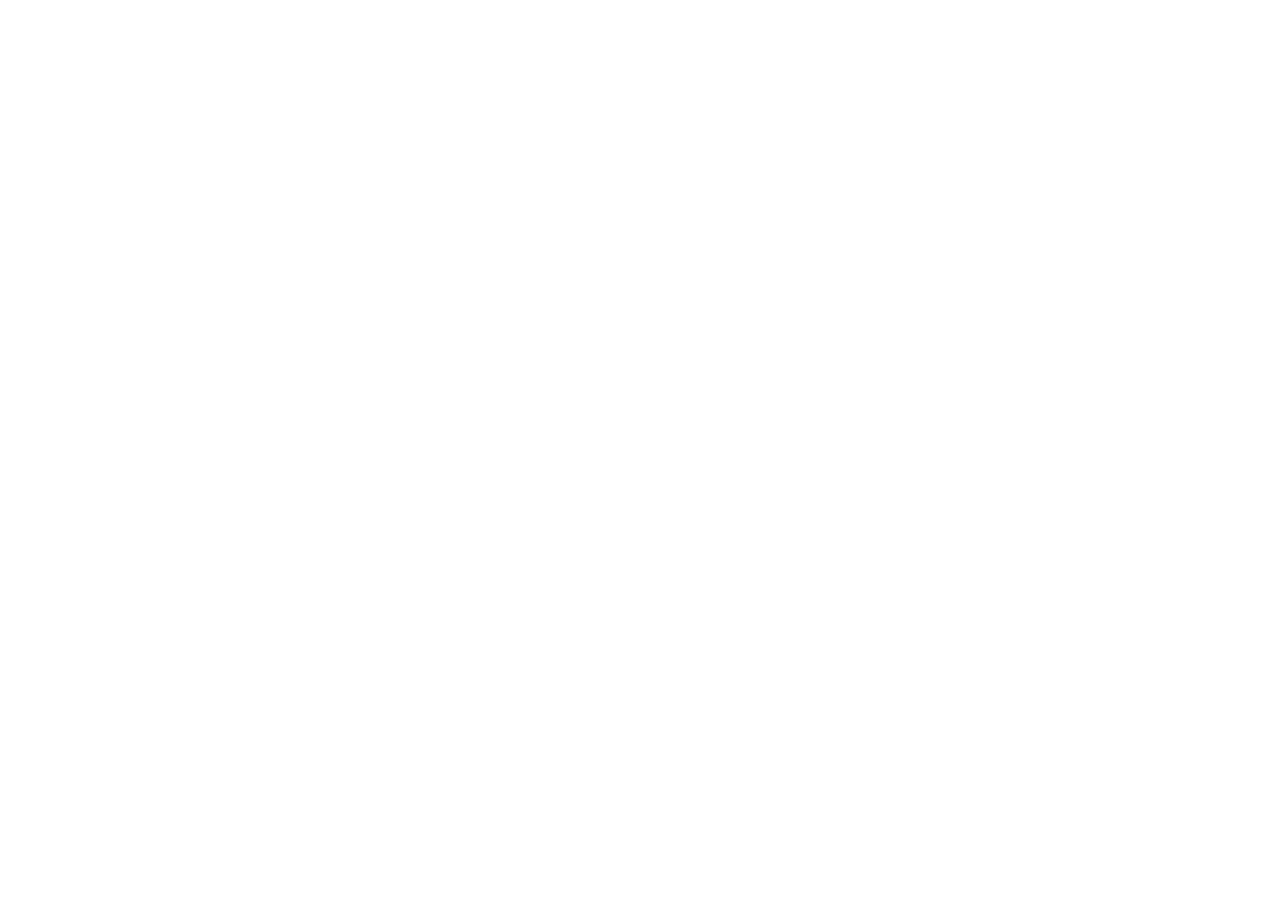
==== commit 68abadd8: "test" ====
--- a/docs/index.html
+++ b/docs/index.html
@@ -1 +1 @@
-<!doctype html><html lang=""><head><meta charset="utf-8"><meta http-equiv="X-UA-Compatible" content="IE=edge"><meta name="viewport" content="width=device-width,initial-scale=1"><link rel="icon" href="/favicon.ico"><title>1024-project</title><script defer="defer" src="/js/chunk-vendors.a1f3e57a.js"></script><script defer="defer" src="/js/app.6672d0e2.js"></script><link href="/css/chunk-vendors.10dd4e95.css" rel="stylesheet"><link href="/css/app.a20b5f88.css" rel="stylesheet"></head><body><noscript><strong>We're sorry but 1024-project doesn't work properly without JavaScript enabled. Please enable it to continue.</strong></noscript><div id="app"></div></body></html>+<!doctype html><html lang=""><head><meta charset="utf-8"><meta http-equiv="X-UA-Compatible" content="IE=edge"><meta name="viewport" content="width=device-width,initial-scale=1"><link rel="icon" href="/favicon.ico"><title>1024-project</title><script defer="defer" src="/1024/js/chunk-vendors.a1f3e57a.js"></script><script defer="defer" src="/1024/js/app.6672d0e2.js"></script><link href="/1024/css/chunk-vendors.10dd4e95.css" rel="stylesheet"><link href="/1024/css/app.a20b5f88.css" rel="stylesheet"></head><body><noscript><strong>We're sorry but 1024-project doesn't work properly without JavaScript enabled. Please enable it to continue.</strong></noscript><div id="app"></div></body></html>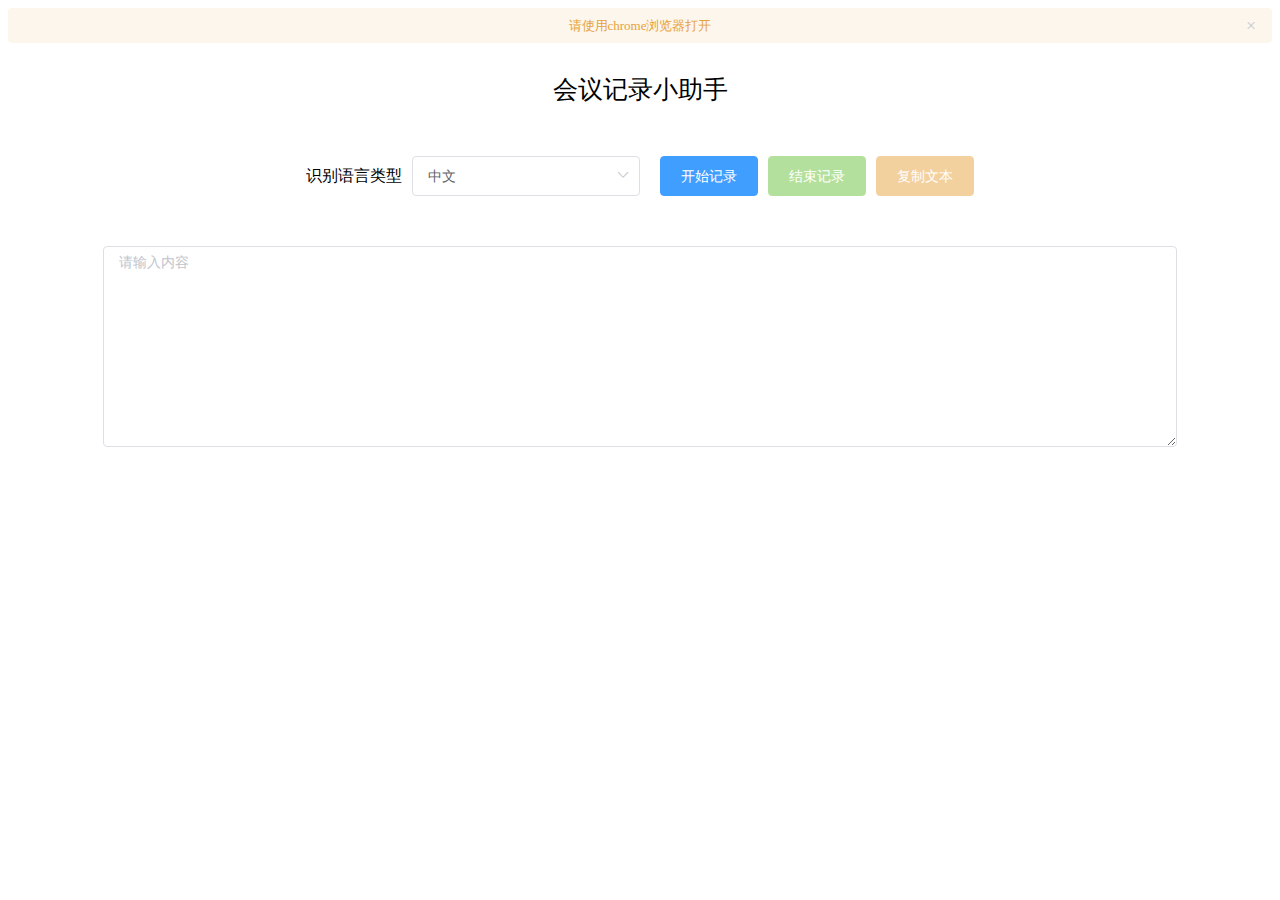
==== commit 960abaed: "test" ====
--- a/docs/index.html
+++ b/docs/index.html
@@ -1 +1 @@
-<!doctype html><html lang=""><head><meta charset="utf-8"><meta http-equiv="X-UA-Compatible" content="IE=edge"><meta name="viewport" content="width=device-width,initial-scale=1"><link rel="icon" href="/favicon.ico"><title>1024-project</title><script defer="defer" src="/1024/js/chunk-vendors.a1f3e57a.js"></script><script defer="defer" src="/1024/js/app.6672d0e2.js"></script><link href="/1024/css/chunk-vendors.10dd4e95.css" rel="stylesheet"><link href="/1024/css/app.a20b5f88.css" rel="stylesheet"></head><body><noscript><strong>We're sorry but 1024-project doesn't work properly without JavaScript enabled. Please enable it to continue.</strong></noscript><div id="app"></div></body></html>+<!doctype html><html lang=""><head><meta charset="utf-8"><meta http-equiv="X-UA-Compatible" content="IE=edge"><meta name="viewport" content="width=device-width,initial-scale=1"><link rel="icon" href="favicon.ico"><title>1024-project</title><script defer="defer" src="js/chunk-vendors.f27527df.js"></script><script defer="defer" src="js/app.86b3f24b.js"></script><link href="css/chunk-vendors.77489a8d.css" rel="stylesheet"><link href="css/app.25f7b828.css" rel="stylesheet"></head><body><noscript><strong>We're sorry but 1024-project doesn't work properly without JavaScript enabled. Please enable it to continue.</strong></noscript><div id="app"></div></body></html>--- a/docs/css/chunk-vendors.77489a8d.css
+++ b/docs/css/chunk-vendors.77489a8d.css
@@ -0,0 +1 @@
+@font-face{font-family:element-icons;src:url(../fonts/element-icons.ff18efd1.woff) format("woff"),url(../fonts/element-icons.f1a45d74.ttf) format("truetype");font-weight:400;font-display:"auto";font-style:normal}[class*=" el-icon-"],[class^=el-icon-]{font-family:element-icons!important;speak:none;font-style:normal;font-weight:400;font-variant:normal;text-transform:none;line-height:1;vertical-align:baseline;display:inline-block;-webkit-font-smoothing:antialiased;-moz-osx-font-smoothing:grayscale}.el-icon-ice-cream-round:before{content:"\e6a0"}.el-icon-ice-cream-square:before{content:"\e6a3"}.el-icon-lollipop:before{content:"\e6a4"}.el-icon-potato-strips:before{content:"\e6a5"}.el-icon-milk-tea:before{content:"\e6a6"}.el-icon-ice-drink:before{content:"\e6a7"}.el-icon-ice-tea:before{content:"\e6a9"}.el-icon-coffee:before{content:"\e6aa"}.el-icon-orange:before{content:"\e6ab"}.el-icon-pear:before{content:"\e6ac"}.el-icon-apple:before{content:"\e6ad"}.el-icon-cherry:before{content:"\e6ae"}.el-icon-watermelon:before{content:"\e6af"}.el-icon-grape:before{content:"\e6b0"}.el-icon-refrigerator:before{content:"\e6b1"}.el-icon-goblet-square-full:before{content:"\e6b2"}.el-icon-goblet-square:before{content:"\e6b3"}.el-icon-goblet-full:before{content:"\e6b4"}.el-icon-goblet:before{content:"\e6b5"}.el-icon-cold-drink:before{content:"\e6b6"}.el-icon-coffee-cup:before{content:"\e6b8"}.el-icon-water-cup:before{content:"\e6b9"}.el-icon-hot-water:before{content:"\e6ba"}.el-icon-ice-cream:before{content:"\e6bb"}.el-icon-dessert:before{content:"\e6bc"}.el-icon-sugar:before{content:"\e6bd"}.el-icon-tableware:before{content:"\e6be"}.el-icon-burger:before{content:"\e6bf"}.el-icon-knife-fork:before{content:"\e6c1"}.el-icon-fork-spoon:before{content:"\e6c2"}.el-icon-chicken:before{content:"\e6c3"}.el-icon-food:before{content:"\e6c4"}.el-icon-dish-1:before{content:"\e6c5"}.el-icon-dish:before{content:"\e6c6"}.el-icon-moon-night:before{content:"\e6ee"}.el-icon-moon:before{content:"\e6f0"}.el-icon-cloudy-and-sunny:before{content:"\e6f1"}.el-icon-partly-cloudy:before{content:"\e6f2"}.el-icon-cloudy:before{content:"\e6f3"}.el-icon-sunny:before{content:"\e6f6"}.el-icon-sunset:before{content:"\e6f7"}.el-icon-sunrise-1:before{content:"\e6f8"}.el-icon-sunrise:before{content:"\e6f9"}.el-icon-heavy-rain:before{content:"\e6fa"}.el-icon-lightning:before{content:"\e6fb"}.el-icon-light-rain:before{content:"\e6fc"}.el-icon-wind-power:before{content:"\e6fd"}.el-icon-baseball:before{content:"\e712"}.el-icon-soccer:before{content:"\e713"}.el-icon-football:before{content:"\e715"}.el-icon-basketball:before{content:"\e716"}.el-icon-ship:before{content:"\e73f"}.el-icon-truck:before{content:"\e740"}.el-icon-bicycle:before{content:"\e741"}.el-icon-mobile-phone:before{content:"\e6d3"}.el-icon-service:before{content:"\e6d4"}.el-icon-key:before{content:"\e6e2"}.el-icon-unlock:before{content:"\e6e4"}.el-icon-lock:before{content:"\e6e5"}.el-icon-watch:before{content:"\e6fe"}.el-icon-watch-1:before{content:"\e6ff"}.el-icon-timer:before{content:"\e702"}.el-icon-alarm-clock:before{content:"\e703"}.el-icon-map-location:before{content:"\e704"}.el-icon-delete-location:before{content:"\e705"}.el-icon-add-location:before{content:"\e706"}.el-icon-location-information:before{content:"\e707"}.el-icon-location-outline:before{content:"\e708"}.el-icon-location:before{content:"\e79e"}.el-icon-place:before{content:"\e709"}.el-icon-discover:before{content:"\e70a"}.el-icon-first-aid-kit:before{content:"\e70b"}.el-icon-trophy-1:before{content:"\e70c"}.el-icon-trophy:before{content:"\e70d"}.el-icon-medal:before{content:"\e70e"}.el-icon-medal-1:before{content:"\e70f"}.el-icon-stopwatch:before{content:"\e710"}.el-icon-mic:before{content:"\e711"}.el-icon-copy-document:before{content:"\e718"}.el-icon-full-screen:before{content:"\e719"}.el-icon-switch-button:before{content:"\e71b"}.el-icon-aim:before{content:"\e71c"}.el-icon-crop:before{content:"\e71d"}.el-icon-odometer:before{content:"\e71e"}.el-icon-time:before{content:"\e71f"}.el-icon-bangzhu:before{content:"\e724"}.el-icon-close-notification:before{content:"\e726"}.el-icon-microphone:before{content:"\e727"}.el-icon-turn-off-microphone:before{content:"\e728"}.el-icon-position:before{content:"\e729"}.el-icon-postcard:before{content:"\e72a"}.el-icon-message:before{content:"\e72b"}.el-icon-chat-line-square:before{content:"\e72d"}.el-icon-chat-dot-square:before{content:"\e72e"}.el-icon-chat-dot-round:before{content:"\e72f"}.el-icon-chat-square:before{content:"\e730"}.el-icon-chat-line-round:before{content:"\e731"}.el-icon-chat-round:before{content:"\e732"}.el-icon-set-up:before{content:"\e733"}.el-icon-turn-off:before{content:"\e734"}.el-icon-open:before{content:"\e735"}.el-icon-connection:before{content:"\e736"}.el-icon-link:before{content:"\e737"}.el-icon-cpu:before{content:"\e738"}.el-icon-thumb:before{content:"\e739"}.el-icon-female:before{content:"\e73a"}.el-icon-male:before{content:"\e73b"}.el-icon-guide:before{content:"\e73c"}.el-icon-news:before{content:"\e73e"}.el-icon-price-tag:before{content:"\e744"}.el-icon-discount:before{content:"\e745"}.el-icon-wallet:before{content:"\e747"}.el-icon-coin:before{content:"\e748"}.el-icon-money:before{content:"\e749"}.el-icon-bank-card:before{content:"\e74a"}.el-icon-box:before{content:"\e74b"}.el-icon-present:before{content:"\e74c"}.el-icon-sell:before{content:"\e6d5"}.el-icon-sold-out:before{content:"\e6d6"}.el-icon-shopping-bag-2:before{content:"\e74d"}.el-icon-shopping-bag-1:before{content:"\e74e"}.el-icon-shopping-cart-2:before{content:"\e74f"}.el-icon-shopping-cart-1:before{content:"\e750"}.el-icon-shopping-cart-full:before{content:"\e751"}.el-icon-smoking:before{content:"\e752"}.el-icon-no-smoking:before{content:"\e753"}.el-icon-house:before{content:"\e754"}.el-icon-table-lamp:before{content:"\e755"}.el-icon-school:before{content:"\e756"}.el-icon-office-building:before{content:"\e757"}.el-icon-toilet-paper:before{content:"\e758"}.el-icon-notebook-2:before{content:"\e759"}.el-icon-notebook-1:before{content:"\e75a"}.el-icon-files:before{content:"\e75b"}.el-icon-collection:before{content:"\e75c"}.el-icon-receiving:before{content:"\e75d"}.el-icon-suitcase-1:before{content:"\e760"}.el-icon-suitcase:before{content:"\e761"}.el-icon-film:before{content:"\e763"}.el-icon-collection-tag:before{content:"\e765"}.el-icon-data-analysis:before{content:"\e766"}.el-icon-pie-chart:before{content:"\e767"}.el-icon-data-board:before{content:"\e768"}.el-icon-data-line:before{content:"\e76d"}.el-icon-reading:before{content:"\e769"}.el-icon-magic-stick:before{content:"\e76a"}.el-icon-coordinate:before{content:"\e76b"}.el-icon-mouse:before{content:"\e76c"}.el-icon-brush:before{content:"\e76e"}.el-icon-headset:before{content:"\e76f"}.el-icon-umbrella:before{content:"\e770"}.el-icon-scissors:before{content:"\e771"}.el-icon-mobile:before{content:"\e773"}.el-icon-attract:before{content:"\e774"}.el-icon-monitor:before{content:"\e775"}.el-icon-search:before{content:"\e778"}.el-icon-takeaway-box:before{content:"\e77a"}.el-icon-paperclip:before{content:"\e77d"}.el-icon-printer:before{content:"\e77e"}.el-icon-document-add:before{content:"\e782"}.el-icon-document:before{content:"\e785"}.el-icon-document-checked:before{content:"\e786"}.el-icon-document-copy:before{content:"\e787"}.el-icon-document-delete:before{content:"\e788"}.el-icon-document-remove:before{content:"\e789"}.el-icon-tickets:before{content:"\e78b"}.el-icon-folder-checked:before{content:"\e77f"}.el-icon-folder-delete:before{content:"\e780"}.el-icon-folder-remove:before{content:"\e781"}.el-icon-folder-add:before{content:"\e783"}.el-icon-folder-opened:before{content:"\e784"}.el-icon-folder:before{content:"\e78a"}.el-icon-edit-outline:before{content:"\e764"}.el-icon-edit:before{content:"\e78c"}.el-icon-date:before{content:"\e78e"}.el-icon-c-scale-to-original:before{content:"\e7c6"}.el-icon-view:before{content:"\e6ce"}.el-icon-loading:before{content:"\e6cf"}.el-icon-rank:before{content:"\e6d1"}.el-icon-sort-down:before{content:"\e7c4"}.el-icon-sort-up:before{content:"\e7c5"}.el-icon-sort:before{content:"\e6d2"}.el-icon-finished:before{content:"\e6cd"}.el-icon-refresh-left:before{content:"\e6c7"}.el-icon-refresh-right:before{content:"\e6c8"}.el-icon-refresh:before{content:"\e6d0"}.el-icon-video-play:before{content:"\e7c0"}.el-icon-video-pause:before{content:"\e7c1"}.el-icon-d-arrow-right:before{content:"\e6dc"}.el-icon-d-arrow-left:before{content:"\e6dd"}.el-icon-arrow-up:before{content:"\e6e1"}.el-icon-arrow-down:before{content:"\e6df"}.el-icon-arrow-right:before{content:"\e6e0"}.el-icon-arrow-left:before{content:"\e6de"}.el-icon-top-right:before{content:"\e6e7"}.el-icon-top-left:before{content:"\e6e8"}.el-icon-top:before{content:"\e6e6"}.el-icon-bottom:before{content:"\e6eb"}.el-icon-right:before{content:"\e6e9"}.el-icon-back:before{content:"\e6ea"}.el-icon-bottom-right:before{content:"\e6ec"}.el-icon-bottom-left:before{content:"\e6ed"}.el-icon-caret-top:before{content:"\e78f"}.el-icon-caret-bottom:before{content:"\e790"}.el-icon-caret-right:before{content:"\e791"}.el-icon-caret-left:before{content:"\e792"}.el-icon-d-caret:before{content:"\e79a"}.el-icon-share:before{content:"\e793"}.el-icon-menu:before{content:"\e798"}.el-icon-s-grid:before{content:"\e7a6"}.el-icon-s-check:before{content:"\e7a7"}.el-icon-s-data:before{content:"\e7a8"}.el-icon-s-opportunity:before{content:"\e7aa"}.el-icon-s-custom:before{content:"\e7ab"}.el-icon-s-claim:before{content:"\e7ad"}.el-icon-s-finance:before{content:"\e7ae"}.el-icon-s-comment:before{content:"\e7af"}.el-icon-s-flag:before{content:"\e7b0"}.el-icon-s-marketing:before{content:"\e7b1"}.el-icon-s-shop:before{content:"\e7b4"}.el-icon-s-open:before{content:"\e7b5"}.el-icon-s-management:before{content:"\e7b6"}.el-icon-s-ticket:before{content:"\e7b7"}.el-icon-s-release:before{content:"\e7b8"}.el-icon-s-home:before{content:"\e7b9"}.el-icon-s-promotion:before{content:"\e7ba"}.el-icon-s-operation:before{content:"\e7bb"}.el-icon-s-unfold:before{content:"\e7bc"}.el-icon-s-fold:before{content:"\e7a9"}.el-icon-s-platform:before{content:"\e7bd"}.el-icon-s-order:before{content:"\e7be"}.el-icon-s-cooperation:before{content:"\e7bf"}.el-icon-bell:before{content:"\e725"}.el-icon-message-solid:before{content:"\e799"}.el-icon-video-camera:before{content:"\e772"}.el-icon-video-camera-solid:before{content:"\e796"}.el-icon-camera:before{content:"\e779"}.el-icon-camera-solid:before{content:"\e79b"}.el-icon-download:before{content:"\e77c"}.el-icon-upload2:before{content:"\e77b"}.el-icon-upload:before{content:"\e7c3"}.el-icon-picture-outline-round:before{content:"\e75f"}.el-icon-picture-outline:before{content:"\e75e"}.el-icon-picture:before{content:"\e79f"}.el-icon-close:before{content:"\e6db"}.el-icon-check:before{content:"\e6da"}.el-icon-plus:before{content:"\e6d9"}.el-icon-minus:before{content:"\e6d8"}.el-icon-help:before{content:"\e73d"}.el-icon-s-help:before{content:"\e7b3"}.el-icon-circle-close:before{content:"\e78d"}.el-icon-circle-check:before{content:"\e720"}.el-icon-circle-plus-outline:before{content:"\e723"}.el-icon-remove-outline:before{content:"\e722"}.el-icon-zoom-out:before{content:"\e776"}.el-icon-zoom-in:before{content:"\e777"}.el-icon-error:before{content:"\e79d"}.el-icon-success:before{content:"\e79c"}.el-icon-circle-plus:before{content:"\e7a0"}.el-icon-remove:before{content:"\e7a2"}.el-icon-info:before{content:"\e7a1"}.el-icon-question:before{content:"\e7a4"}.el-icon-warning-outline:before{content:"\e6c9"}.el-icon-warning:before{content:"\e7a3"}.el-icon-goods:before{content:"\e7c2"}.el-icon-s-goods:before{content:"\e7b2"}.el-icon-star-off:before{content:"\e717"}.el-icon-star-on:before{content:"\e797"}.el-icon-more-outline:before{content:"\e6cc"}.el-icon-more:before{content:"\e794"}.el-icon-phone-outline:before{content:"\e6cb"}.el-icon-phone:before{content:"\e795"}.el-icon-user:before{content:"\e6e3"}.el-icon-user-solid:before{content:"\e7a5"}.el-icon-setting:before{content:"\e6ca"}.el-icon-s-tools:before{content:"\e7ac"}.el-icon-delete:before{content:"\e6d7"}.el-icon-delete-solid:before{content:"\e7c9"}.el-icon-eleme:before{content:"\e7c7"}.el-icon-platform-eleme:before{content:"\e7ca"}.el-icon-loading{animation:rotating 2s linear infinite}.el-icon--right{margin-left:5px}.el-icon--left{margin-right:5px}@keyframes rotating{0%{transform:rotate(0)}to{transform:rotate(1turn)}}.el-pagination{white-space:nowrap;padding:2px 5px;color:#303133;font-weight:700}.el-pagination:after,.el-pagination:before{display:table;content:""}.el-pagination:after{clear:both}.el-pagination button,.el-pagination span:not([class*=suffix]){display:inline-block;font-size:13px;min-width:35.5px;height:28px;line-height:28px;vertical-align:top;box-sizing:border-box}.el-pagination .el-input__inner{text-align:center;-moz-appearance:textfield;line-height:normal}.el-pagination .el-input__suffix{right:0;transform:scale(.8)}.el-pagination .el-select .el-input{width:100px;margin:0 5px}.el-pagination .el-select .el-input .el-input__inner{padding-right:25px;border-radius:3px}.el-pagination button{border:none;padding:0 6px;background:0 0}.el-pagination button:focus{outline:0}.el-pagination button:hover{color:#409eff}.el-pagination button:disabled{color:#c0c4cc;background-color:#fff;cursor:not-allowed}.el-pagination .btn-next,.el-pagination .btn-prev{background:50% no-repeat #fff;background-size:16px;cursor:pointer;margin:0;color:#303133}.el-pagination .btn-next .el-icon,.el-pagination .btn-prev .el-icon{display:block;font-size:12px;font-weight:700}.el-pagination .btn-prev{padding-right:12px}.el-pagination .btn-next{padding-left:12px}.el-pagination .el-pager li.disabled{color:#c0c4cc;cursor:not-allowed}.el-pager li,.el-pager li.btn-quicknext:hover,.el-pager li.btn-quickprev:hover{cursor:pointer}.el-pagination--small .btn-next,.el-pagination--small .btn-prev,.el-pagination--small .el-pager li,.el-pagination--small .el-pager li.btn-quicknext,.el-pagination--small .el-pager li.btn-quickprev,.el-pagination--small .el-pager li:last-child{border-color:transparent;font-size:12px;line-height:22px;height:22px;min-width:22px}.el-pagination--small .arrow.disabled{visibility:hidden}.el-pagination--small .more:before,.el-pagination--small li.more:before{line-height:24px}.el-pagination--small button,.el-pagination--small span:not([class*=suffix]){height:22px;line-height:22px}.el-pagination--small .el-pagination__editor,.el-pagination--small .el-pagination__editor.el-input .el-input__inner{height:22px}.el-pagination__sizes{margin:0 10px 0 0;font-weight:400;color:#606266}.el-pagination__sizes .el-input .el-input__inner{font-size:13px;padding-left:8px}.el-pagination__sizes .el-input .el-input__inner:hover{border-color:#409eff}.el-pagination__total{margin-right:10px;font-weight:400;color:#606266}.el-pagination__jump{margin-left:24px;font-weight:400;color:#606266}.el-pagination__jump .el-input__inner{padding:0 3px}.el-pagination__rightwrapper{float:right}.el-pagination__editor{line-height:18px;padding:0 2px;height:28px;text-align:center;margin:0 2px;box-sizing:border-box;border-radius:3px}.el-pager,.el-pagination.is-background .btn-next,.el-pagination.is-background .btn-prev{padding:0}.el-dialog,.el-pager li{-webkit-box-sizing:border-box}.el-pagination__editor.el-input{width:50px}.el-pagination__editor.el-input .el-input__inner{height:28px}.el-pagination__editor .el-input__inner::-webkit-inner-spin-button,.el-pagination__editor .el-input__inner::-webkit-outer-spin-button{-webkit-appearance:none;margin:0}.el-pagination.is-background .btn-next,.el-pagination.is-background .btn-prev,.el-pagination.is-background .el-pager li{margin:0 5px;background-color:#f4f4f5;color:#606266;min-width:30px;border-radius:2px}.el-pagination.is-background .btn-next.disabled,.el-pagination.is-background .btn-next:disabled,.el-pagination.is-background .btn-prev.disabled,.el-pagination.is-background .btn-prev:disabled,.el-pagination.is-background .el-pager li.disabled{color:#c0c4cc}.el-pagination.is-background .el-pager li:not(.disabled):hover{color:#409eff}.el-pagination.is-background .el-pager li:not(.disabled).active{background-color:#409eff;color:#fff}.el-pagination.is-background.el-pagination--small .btn-next,.el-pagination.is-background.el-pagination--small .btn-prev,.el-pagination.is-background.el-pagination--small .el-pager li{margin:0 3px;min-width:22px}.el-pager,.el-pager li{vertical-align:top;margin:0;display:inline-block}.el-pager{-webkit-user-select:none;-moz-user-select:none;user-select:none;list-style:none;font-size:0}.el-pager .more:before{line-height:30px}.el-pager li{padding:0 4px;background:#fff;font-size:13px;min-width:35.5px;height:28px;line-height:28px;box-sizing:border-box;text-align:center}.el-pager li.btn-quicknext,.el-pager li.btn-quickprev{line-height:28px;color:#303133}.el-pager li.btn-quicknext.disabled,.el-pager li.btn-quickprev.disabled{color:#c0c4cc}.el-pager li.active+li{border-left:0}.el-pager li:hover{color:#409eff}.el-pager li.active{color:#409eff;cursor:default}.el-dialog{position:relative;margin:0 auto 50px;background:#fff;border-radius:2px;box-shadow:0 1px 3px rgba(0,0,0,.3);box-sizing:border-box;width:50%}.el-dialog.is-fullscreen{width:100%;margin-top:0;margin-bottom:0;height:100%;overflow:auto}.el-dialog__wrapper{position:fixed;top:0;right:0;bottom:0;left:0;overflow:auto;margin:0}.el-dialog__header{padding:20px 20px 10px}.el-dialog__headerbtn{position:absolute;top:20px;right:20px;padding:0;background:0 0;border:none;outline:0;cursor:pointer;font-size:16px}.el-dialog__headerbtn .el-dialog__close{color:#909399}.el-dialog__headerbtn:focus .el-dialog__close,.el-dialog__headerbtn:hover .el-dialog__close{color:#409eff}.el-dialog__title{line-height:24px;font-size:18px;color:#303133}.el-dialog__body{padding:30px 20px;color:#606266;font-size:14px;word-break:break-all}.el-dialog__footer{padding:10px 20px 20px;text-align:right;box-sizing:border-box}.el-dialog--center{text-align:center}.el-dialog--center .el-dialog__body{text-align:initial;padding:25px 25px 30px}.el-dialog--center .el-dialog__footer{text-align:inherit}.dialog-fade-enter-active{animation:dialog-fade-in .3s}.dialog-fade-leave-active{animation:dialog-fade-out .3s}@keyframes dialog-fade-in{0%{transform:translate3d(0,-20px,0);opacity:0}to{transform:translateZ(0);opacity:1}}@keyframes dialog-fade-out{0%{transform:translateZ(0);opacity:1}to{transform:translate3d(0,-20px,0);opacity:0}}.el-autocomplete{position:relative;display:inline-block}.el-autocomplete-suggestion{margin:5px 0;box-shadow:0 2px 12px 0 rgba(0,0,0,.1);border-radius:4px;border:1px solid #e4e7ed;box-sizing:border-box;background-color:#fff}.el-autocomplete-suggestion__wrap{max-height:280px;padding:10px 0;box-sizing:border-box}.el-autocomplete-suggestion__list{margin:0;padding:0}.el-autocomplete-suggestion li{padding:0 20px;margin:0;line-height:34px;cursor:pointer;color:#606266;font-size:14px;list-style:none;white-space:nowrap;overflow:hidden;text-overflow:ellipsis}.el-autocomplete-suggestion li.highlighted,.el-autocomplete-suggestion li:hover{background-color:#f5f7fa}.el-autocomplete-suggestion li.divider{margin-top:6px;border-top:1px solid #000}.el-autocomplete-suggestion li.divider:last-child{margin-bottom:-6px}.el-autocomplete-suggestion.is-loading li{text-align:center;height:100px;line-height:100px;font-size:20px;color:#999}.el-autocomplete-suggestion.is-loading li:after{display:inline-block;content:"";height:100%;vertical-align:middle}.el-autocomplete-suggestion.is-loading li:hover{background-color:#fff}.el-autocomplete-suggestion.is-loading .el-icon-loading{vertical-align:middle}.el-dropdown{display:inline-block;position:relative;color:#606266;font-size:14px}.el-dropdown .el-button-group{display:block}.el-dropdown .el-button-group .el-button{float:none}.el-dropdown .el-dropdown__caret-button{padding-left:5px;padding-right:5px;position:relative;border-left:none}.el-dropdown .el-dropdown__caret-button:before{content:"";position:absolute;display:block;width:1px;top:5px;bottom:5px;left:0;background:hsla(0,0%,100%,.5)}.el-dropdown .el-dropdown__caret-button.el-button--default:before{background:rgba(220,223,230,.5)}.el-dropdown .el-dropdown__caret-button:hover:not(.is-disabled):before{top:0;bottom:0}.el-dropdown .el-dropdown__caret-button .el-dropdown__icon{padding-left:0}.el-dropdown__icon{font-size:12px;margin:0 3px}.el-dropdown .el-dropdown-selfdefine:focus:active,.el-dropdown .el-dropdown-selfdefine:focus:not(.focusing){outline-width:0}.el-dropdown [disabled]{cursor:not-allowed;color:#bbb}.el-dropdown-menu{position:absolute;top:0;left:0;z-index:10;padding:10px 0;margin:5px 0;background-color:#fff;border:1px solid #ebeef5;border-radius:4px;box-shadow:0 2px 12px 0 rgba(0,0,0,.1)}.el-dropdown-menu__item,.el-menu-item{font-size:14px;padding:0 20px;cursor:pointer}.el-dropdown-menu__item{list-style:none;line-height:36px;margin:0;color:#606266;outline:0}.el-dropdown-menu__item:focus,.el-dropdown-menu__item:not(.is-disabled):hover{background-color:#ecf5ff;color:#66b1ff}.el-dropdown-menu__item i{margin-right:5px}.el-dropdown-menu__item--divided{position:relative;margin-top:6px;border-top:1px solid #ebeef5}.el-dropdown-menu__item--divided:before{content:"";height:6px;display:block;margin:0 -20px;background-color:#fff}.el-dropdown-menu__item.is-disabled{cursor:default;color:#bbb;pointer-events:none}.el-dropdown-menu--medium{padding:6px 0}.el-dropdown-menu--medium .el-dropdown-menu__item{line-height:30px;padding:0 17px;font-size:14px}.el-dropdown-menu--medium .el-dropdown-menu__item.el-dropdown-menu__item--divided{margin-top:6px}.el-dropdown-menu--medium .el-dropdown-menu__item.el-dropdown-menu__item--divided:before{height:6px;margin:0 -17px}.el-dropdown-menu--small{padding:6px 0}.el-dropdown-menu--small .el-dropdown-menu__item{line-height:27px;padding:0 15px;font-size:13px}.el-dropdown-menu--small .el-dropdown-menu__item.el-dropdown-menu__item--divided{margin-top:4px}.el-dropdown-menu--small .el-dropdown-menu__item.el-dropdown-menu__item--divided:before{height:4px;margin:0 -15px}.el-dropdown-menu--mini{padding:3px 0}.el-dropdown-menu--mini .el-dropdown-menu__item{line-height:24px;padding:0 10px;font-size:12px}.el-dropdown-menu--mini .el-dropdown-menu__item.el-dropdown-menu__item--divided{margin-top:3px}.el-dropdown-menu--mini .el-dropdown-menu__item.el-dropdown-menu__item--divided:before{height:3px;margin:0 -10px}.el-menu{border-right:1px solid #e6e6e6;list-style:none;position:relative;margin:0;padding-left:0}.el-menu,.el-menu--horizontal>.el-menu-item:not(.is-disabled):focus,.el-menu--horizontal>.el-menu-item:not(.is-disabled):hover,.el-menu--horizontal>.el-submenu .el-submenu__title:hover{background-color:#fff}.el-menu:after,.el-menu:before{display:table;content:""}.el-breadcrumb__item:last-child .el-breadcrumb__separator,.el-menu--collapse>.el-menu-item .el-submenu__icon-arrow,.el-menu--collapse>.el-submenu>.el-submenu__title .el-submenu__icon-arrow{display:none}.el-menu:after{clear:both}.el-menu.el-menu--horizontal{border-bottom:1px solid #e6e6e6}.el-menu--horizontal{border-right:none}.el-menu--horizontal>.el-menu-item{float:left;height:60px;line-height:60px;margin:0;border-bottom:2px solid transparent;color:#909399}.el-menu--horizontal>.el-menu-item a,.el-menu--horizontal>.el-menu-item a:hover{color:inherit}.el-menu--horizontal>.el-submenu{float:left}.el-menu--horizontal>.el-submenu:focus,.el-menu--horizontal>.el-submenu:hover{outline:0}.el-menu--horizontal>.el-submenu:focus .el-submenu__title,.el-menu--horizontal>.el-submenu:hover .el-submenu__title{color:#303133}.el-menu--horizontal>.el-submenu.is-active .el-submenu__title{border-bottom:2px solid #409eff;color:#303133}.el-menu--horizontal>.el-submenu .el-submenu__title{height:60px;line-height:60px;border-bottom:2px solid transparent;color:#909399}.el-menu--horizontal>.el-submenu .el-submenu__icon-arrow{position:static;vertical-align:middle;margin-left:8px;margin-top:-3px}.el-menu--collapse .el-submenu,.el-menu-item{position:relative}.el-menu--horizontal .el-menu .el-menu-item,.el-menu--horizontal .el-menu .el-submenu__title{background-color:#fff;float:none;height:36px;line-height:36px;padding:0 10px;color:#909399}.el-menu--horizontal .el-menu .el-menu-item.is-active,.el-menu--horizontal .el-menu .el-submenu.is-active>.el-submenu__title{color:#303133}.el-menu--horizontal .el-menu-item:not(.is-disabled):focus,.el-menu--horizontal .el-menu-item:not(.is-disabled):hover{outline:0;color:#303133}.el-menu--horizontal>.el-menu-item.is-active{border-bottom:2px solid #409eff;color:#303133}.el-menu--collapse{width:64px}.el-menu--collapse>.el-menu-item [class^=el-icon-],.el-menu--collapse>.el-submenu>.el-submenu__title [class^=el-icon-]{margin:0;vertical-align:middle;width:24px;text-align:center}.el-menu--collapse>.el-menu-item span,.el-menu--collapse>.el-submenu>.el-submenu__title span{height:0;width:0;overflow:hidden;visibility:hidden;display:inline-block}.el-menu-item,.el-submenu__title{height:56px;line-height:56px;list-style:none}.el-menu--collapse>.el-menu-item.is-active i{color:inherit}.el-menu--collapse .el-menu .el-submenu{min-width:200px}.el-menu--collapse .el-submenu .el-menu{position:absolute;margin-left:5px;top:0;left:100%;z-index:10;border:1px solid #e4e7ed;border-radius:2px;box-shadow:0 2px 12px 0 rgba(0,0,0,.1)}.el-menu--collapse .el-submenu.is-opened>.el-submenu__title .el-submenu__icon-arrow{transform:none}.el-menu--popup{z-index:100;min-width:200px;border:none;padding:5px 0;border-radius:2px;box-shadow:0 2px 12px 0 rgba(0,0,0,.1)}.el-menu--popup-bottom-start{margin-top:5px}.el-menu--popup-right-start{margin-left:5px;margin-right:5px}.el-menu-item{color:#303133;transition:border-color .3s,background-color .3s,color .3s;box-sizing:border-box;white-space:nowrap}.el-radio-button__inner,.el-submenu__title{-webkit-box-sizing:border-box;position:relative;white-space:nowrap}.el-menu-item *{vertical-align:middle}.el-menu-item i{color:#909399}.el-menu-item:focus,.el-menu-item:hover{outline:0;background-color:#ecf5ff}.el-menu-item.is-disabled{opacity:.25;cursor:not-allowed;background:0 0!important}.el-menu-item [class^=el-icon-]{margin-right:5px;width:24px;text-align:center;font-size:18px;vertical-align:middle}.el-menu-item.is-active{color:#409eff}.el-menu-item.is-active i{color:inherit}.el-submenu{list-style:none;margin:0;padding-left:0}.el-submenu__title{font-size:14px;color:#303133;padding:0 20px;cursor:pointer;transition:border-color .3s,background-color .3s,color .3s;box-sizing:border-box}.el-submenu__title *{vertical-align:middle}.el-submenu__title i{color:#909399}.el-submenu__title:focus,.el-submenu__title:hover{outline:0;background-color:#ecf5ff}.el-submenu__title.is-disabled{opacity:.25;cursor:not-allowed;background:0 0!important}.el-submenu__title:hover{background-color:#ecf5ff}.el-submenu .el-menu{border:none}.el-submenu .el-menu-item{height:50px;line-height:50px;padding:0 45px;min-width:200px}.el-submenu__icon-arrow{position:absolute;top:50%;right:20px;margin-top:-7px;transition:transform .3s;font-size:12px}.el-submenu.is-active .el-submenu__title{border-bottom-color:#409eff}.el-submenu.is-opened>.el-submenu__title .el-submenu__icon-arrow{transform:rotate(180deg)}.el-submenu.is-disabled .el-menu-item,.el-submenu.is-disabled .el-submenu__title{opacity:.25;cursor:not-allowed;background:0 0!important}.el-submenu [class^=el-icon-]{vertical-align:middle;margin-right:5px;width:24px;text-align:center;font-size:18px}.el-menu-item-group>ul{padding:0}.el-menu-item-group__title{padding:7px 0 7px 20px;line-height:normal;font-size:12px;color:#909399}.el-radio-button__inner,.el-radio-group{display:inline-block;line-height:1;vertical-align:middle}.horizontal-collapse-transition .el-submenu__title .el-submenu__icon-arrow{transition:.2s;opacity:0}.el-radio-group{font-size:0}.el-radio-button{position:relative;display:inline-block;outline:0}.el-radio-button__inner{background:#fff;border:1px solid #dcdfe6;font-weight:500;border-left:0;color:#606266;-webkit-appearance:none;text-align:center;box-sizing:border-box;outline:0;margin:0;cursor:pointer;transition:all .3s cubic-bezier(.645,.045,.355,1);padding:12px 20px;font-size:14px;border-radius:0}.el-radio-button__inner.is-round{padding:12px 20px}.el-radio-button__inner:hover{color:#409eff}.el-radio-button__inner [class*=el-icon-]{line-height:.9}.el-radio-button__inner [class*=el-icon-]+span{margin-left:5px}.el-radio-button:first-child .el-radio-button__inner{border-left:1px solid #dcdfe6;border-radius:4px 0 0 4px;box-shadow:none!important}.el-radio-button__orig-radio{opacity:0;outline:0;position:absolute;z-index:-1}.el-radio-button__orig-radio:checked+.el-radio-button__inner{color:#fff;background-color:#409eff;border-color:#409eff;box-shadow:-1px 0 0 0 #409eff}.el-radio-button__orig-radio:disabled+.el-radio-button__inner{color:#c0c4cc;cursor:not-allowed;background-image:none;background-color:#fff;border-color:#ebeef5;box-shadow:none}.el-radio-button__orig-radio:disabled:checked+.el-radio-button__inner{background-color:#f2f6fc}.el-radio-button:last-child .el-radio-button__inner{border-radius:0 4px 4px 0}.el-radio-button:first-child:last-child .el-radio-button__inner{border-radius:4px}.el-radio-button--medium .el-radio-button__inner{padding:10px 20px;font-size:14px;border-radius:0}.el-radio-button--medium .el-radio-button__inner.is-round{padding:10px 20px}.el-radio-button--small .el-radio-button__inner{padding:9px 15px;font-size:12px;border-radius:0}.el-radio-button--small .el-radio-button__inner.is-round{padding:9px 15px}.el-radio-button--mini .el-radio-button__inner{padding:7px 15px;font-size:12px;border-radius:0}.el-radio-button--mini .el-radio-button__inner.is-round{padding:7px 15px}.el-radio-button:focus:not(.is-focus):not(:active):not(.is-disabled){box-shadow:0 0 2px 2px #409eff}.el-picker-panel,.el-popover,.el-select-dropdown,.el-table-filter,.el-time-panel{-webkit-box-shadow:0 2px 12px 0 rgba(0,0,0,.1)}.el-switch{display:inline-flex;align-items:center;position:relative;font-size:14px;line-height:20px;height:20px;vertical-align:middle}.el-switch__core,.el-switch__label{display:inline-block;cursor:pointer}.el-switch.is-disabled .el-switch__core,.el-switch.is-disabled .el-switch__label{cursor:not-allowed}.el-switch__label{transition:.2s;height:20px;font-size:14px;font-weight:500;vertical-align:middle;color:#303133}.el-switch__label.is-active{color:#409eff}.el-switch__label--left{margin-right:10px}.el-switch__label--right{margin-left:10px}.el-switch__label *{line-height:1;font-size:14px;display:inline-block}.el-switch__input{position:absolute;width:0;height:0;opacity:0;margin:0}.el-switch__core{margin:0;position:relative;width:40px;height:20px;border:1px solid #dcdfe6;outline:0;border-radius:10px;box-sizing:border-box;background:#dcdfe6;transition:border-color .3s,background-color .3s;vertical-align:middle}.el-input__prefix,.el-input__suffix{-webkit-transition:all .3s;color:#c0c4cc}.el-switch__core:after{content:"";position:absolute;top:1px;left:1px;border-radius:100%;transition:all .3s;width:16px;height:16px;background-color:#fff}.el-switch.is-checked .el-switch__core{border-color:#409eff;background-color:#409eff}.el-switch.is-checked .el-switch__core:after{left:100%;margin-left:-17px}.el-switch.is-disabled{opacity:.6}.el-switch--wide .el-switch__label.el-switch__label--left span{left:10px}.el-switch--wide .el-switch__label.el-switch__label--right span{right:10px}.el-switch .label-fade-enter,.el-switch .label-fade-leave-active{opacity:0}.el-select-dropdown{position:absolute;z-index:1001;border:1px solid #e4e7ed;border-radius:4px;background-color:#fff;box-shadow:0 2px 12px 0 rgba(0,0,0,.1);box-sizing:border-box;margin:5px 0}.el-select-dropdown.is-multiple .el-select-dropdown__item{padding-right:40px}.el-select-dropdown.is-multiple .el-select-dropdown__item.selected{color:#409eff;background-color:#fff}.el-select-dropdown.is-multiple .el-select-dropdown__item.selected.hover{background-color:#f5f7fa}.el-select-dropdown.is-multiple .el-select-dropdown__item.selected:after{position:absolute;right:20px;font-family:element-icons;content:"\e6da";font-size:12px;font-weight:700;-webkit-font-smoothing:antialiased;-moz-osx-font-smoothing:grayscale}.el-select-dropdown .el-scrollbar.is-empty .el-select-dropdown__list{padding:0}.el-select-dropdown__empty{padding:10px 0;margin:0;text-align:center;color:#999;font-size:14px}.el-select-dropdown__wrap{max-height:274px}.el-select-dropdown__list{list-style:none;padding:6px 0;margin:0;box-sizing:border-box}.el-select-dropdown__item{font-size:14px;padding:0 20px;position:relative;white-space:nowrap;overflow:hidden;text-overflow:ellipsis;color:#606266;height:34px;line-height:34px;box-sizing:border-box;cursor:pointer}.el-select-dropdown__item.is-disabled{color:#c0c4cc;cursor:not-allowed}.el-select-dropdown__item.is-disabled:hover{background-color:#fff}.el-select-dropdown__item.hover,.el-select-dropdown__item:hover{background-color:#f5f7fa}.el-select-dropdown__item.selected{color:#409eff;font-weight:700}.el-select-group{margin:0;padding:0}.el-select-group__wrap{position:relative;list-style:none;margin:0;padding:0}.el-select-group__wrap:not(:last-of-type){padding-bottom:24px}.el-select-group__wrap:not(:last-of-type):after{content:"";position:absolute;display:block;left:20px;right:20px;bottom:12px;height:1px;background:#e4e7ed}.el-select-group__title{padding-left:20px;font-size:12px;color:#909399;line-height:30px}.el-select-group .el-select-dropdown__item{padding-left:20px}.el-select{display:inline-block;position:relative}.el-select .el-select__tags>span{display:contents}.el-select:hover .el-input__inner{border-color:#c0c4cc}.el-select .el-input__inner{cursor:pointer;padding-right:35px}.el-select .el-input__inner:focus{border-color:#409eff}.el-select .el-input .el-select__caret{color:#c0c4cc;font-size:14px;transition:transform .3s;transform:rotate(180deg);cursor:pointer}.el-select .el-input .el-select__caret.is-reverse{transform:rotate(0)}.el-select .el-input .el-select__caret.is-show-close{font-size:14px;text-align:center;transform:rotate(180deg);border-radius:100%;color:#c0c4cc;transition:color .2s cubic-bezier(.645,.045,.355,1)}.el-select .el-input .el-select__caret.is-show-close:hover{color:#909399}.el-select .el-input.is-disabled .el-input__inner{cursor:not-allowed}.el-select .el-input.is-disabled .el-input__inner:hover{border-color:#e4e7ed}.el-range-editor.is-active,.el-range-editor.is-active:hover,.el-select .el-input.is-focus .el-input__inner{border-color:#409eff}.el-select>.el-input{display:block}.el-select__input{border:none;outline:0;padding:0;margin-left:15px;color:#666;font-size:14px;-webkit-appearance:none;-moz-appearance:none;appearance:none;height:28px;background-color:transparent}.el-select__input.is-mini{height:14px}.el-select__close{cursor:pointer;position:absolute;top:8px;z-index:1000;right:25px;color:#c0c4cc;line-height:18px;font-size:14px}.el-select__close:hover{color:#909399}.el-select__tags{position:absolute;line-height:normal;white-space:normal;z-index:1;top:50%;transform:translateY(-50%);display:flex;align-items:center;flex-wrap:wrap}.el-select__tags-text{overflow:hidden;text-overflow:ellipsis}.el-select .el-tag{box-sizing:border-box;border-color:transparent;margin:2px 0 2px 6px;background-color:#f0f2f5;display:flex;max-width:100%;align-items:center}.el-select .el-tag__close.el-icon-close{background-color:#c0c4cc;top:0;color:#fff;flex-shrink:0}.el-select .el-tag__close.el-icon-close:hover{background-color:#909399}.el-table,.el-table__expanded-cell{background-color:#fff}.el-select .el-tag__close.el-icon-close:before{display:block;transform:translateY(.5px)}.el-table{position:relative;overflow:hidden;box-sizing:border-box;flex:1;width:100%;max-width:100%;font-size:14px;color:#606266}.el-table__empty-block{min-height:60px;text-align:center;width:100%;display:flex;justify-content:center;align-items:center}.el-table__empty-text{line-height:60px;width:50%;color:#909399}.el-table__expand-column .cell{padding:0;text-align:center}.el-table__expand-icon{position:relative;cursor:pointer;color:#666;font-size:12px;transition:transform .2s ease-in-out;height:20px}.el-table__expand-icon--expanded{transform:rotate(90deg)}.el-table__expand-icon>.el-icon{position:absolute;left:50%;top:50%;margin-left:-5px;margin-top:-5px}.el-table__expanded-cell[class*=cell]{padding:20px 50px}.el-table__expanded-cell:hover{background-color:transparent!important}.el-table__placeholder{display:inline-block;width:20px}.el-table__append-wrapper{overflow:hidden}.el-table--fit{border-right:0;border-bottom:0}.el-table--fit .el-table__cell.gutter{border-right-width:1px}.el-table--scrollable-x .el-table__body-wrapper{overflow-x:auto}.el-table--scrollable-y .el-table__body-wrapper{overflow-y:auto}.el-table thead{color:#909399;font-weight:500}.el-table thead.is-group th.el-table__cell{background:#f5f7fa}.el-table .el-table__cell{padding:12px 0;min-width:0;box-sizing:border-box;text-overflow:ellipsis;vertical-align:middle;position:relative;text-align:left}.el-table .el-table__cell.is-center{text-align:center}.el-table .el-table__cell.is-right{text-align:right}.el-table .el-table__cell.gutter{width:15px;border-right-width:0;border-bottom-width:0;padding:0}.el-table .el-table__cell.is-hidden>*{visibility:hidden}.el-table--medium .el-table__cell{padding:10px 0}.el-table--small{font-size:12px}.el-table--small .el-table__cell{padding:8px 0}.el-table--mini{font-size:12px}.el-table--mini .el-table__cell{padding:6px 0}.el-table tr{background-color:#fff}.el-table tr input[type=checkbox]{margin:0}.el-table td.el-table__cell,.el-table th.el-table__cell.is-leaf{border-bottom:1px solid #ebeef5}.el-table th.el-table__cell.is-sortable{cursor:pointer}.el-table th.el-table__cell{overflow:hidden;-webkit-user-select:none;-moz-user-select:none;user-select:none;background-color:#fff}.el-table th.el-table__cell>.cell{display:inline-block;box-sizing:border-box;position:relative;vertical-align:middle;padding-left:10px;padding-right:10px;width:100%}.el-table th.el-table__cell>.cell.highlight{color:#409eff}.el-table th.el-table__cell.required>div:before{display:inline-block;content:"";width:8px;height:8px;border-radius:50%;background:#ff4d51;margin-right:5px;vertical-align:middle}.el-table td.el-table__cell div{box-sizing:border-box}.el-date-table td,.el-table .cell,.el-table-filter{-webkit-box-sizing:border-box}.el-table td.el-table__cell.gutter{width:0}.el-table .cell{box-sizing:border-box;overflow:hidden;text-overflow:ellipsis;white-space:normal;word-break:break-all;line-height:23px;padding-left:10px;padding-right:10px}.el-table .cell.el-tooltip{white-space:nowrap;min-width:50px}.el-table--border,.el-table--group{border:1px solid #ebeef5}.el-table--border:after,.el-table--group:after,.el-table:before{content:"";position:absolute;background-color:#ebeef5;z-index:1}.el-table--border:after,.el-table--group:after{top:0;right:0;width:1px;height:100%}.el-table:before{left:0;bottom:0;width:100%;height:1px}.el-table--border{border-right:none;border-bottom:none}.el-table--border.el-loading-parent--relative{border-color:transparent}.el-table--border .el-table__cell,.el-table__body-wrapper .el-table--border.is-scrolling-left~.el-table__fixed{border-right:1px solid #ebeef5}.el-table--border .el-table__cell:first-child .cell{padding-left:10px}.el-table--border th.el-table__cell.gutter:last-of-type{border-bottom:1px solid #ebeef5;border-bottom-width:1px}.el-table--border th.el-table__cell,.el-table__fixed-right-patch{border-bottom:1px solid #ebeef5}.el-table--hidden{visibility:hidden}.el-table__fixed,.el-table__fixed-right{position:absolute;top:0;left:0;overflow-x:hidden;overflow-y:hidden;box-shadow:0 0 10px rgba(0,0,0,.12)}.el-table__fixed-right:before,.el-table__fixed:before{content:"";position:absolute;left:0;bottom:0;width:100%;height:1px;background-color:#ebeef5;z-index:4}.el-table__fixed-right-patch{position:absolute;top:-1px;right:0;background-color:#fff}.el-table__fixed-right{top:0;left:auto;right:0}.el-table__fixed-right .el-table__fixed-body-wrapper,.el-table__fixed-right .el-table__fixed-footer-wrapper,.el-table__fixed-right .el-table__fixed-header-wrapper{left:auto;right:0}.el-table__fixed-header-wrapper{position:absolute;left:0;top:0;z-index:3}.el-table__fixed-footer-wrapper{position:absolute;left:0;bottom:0;z-index:3}.el-table__fixed-footer-wrapper tbody td.el-table__cell{border-top:1px solid #ebeef5;background-color:#f5f7fa;color:#606266}.el-table__fixed-body-wrapper{position:absolute;left:0;top:37px;overflow:hidden;z-index:3}.el-table__body-wrapper,.el-table__footer-wrapper,.el-table__header-wrapper{width:100%}.el-table__footer-wrapper{margin-top:-1px}.el-table__footer-wrapper td.el-table__cell{border-top:1px solid #ebeef5}.el-table__body,.el-table__footer,.el-table__header{table-layout:fixed;border-collapse:separate}.el-table__footer-wrapper,.el-table__header-wrapper{overflow:hidden}.el-table__footer-wrapper tbody td.el-table__cell,.el-table__header-wrapper tbody td.el-table__cell{background-color:#f5f7fa;color:#606266}.el-table__body-wrapper{overflow:hidden;position:relative}.el-table__body-wrapper.is-scrolling-left~.el-table__fixed,.el-table__body-wrapper.is-scrolling-none~.el-table__fixed,.el-table__body-wrapper.is-scrolling-none~.el-table__fixed-right,.el-table__body-wrapper.is-scrolling-right~.el-table__fixed-right{box-shadow:none}.el-table__body-wrapper .el-table--border.is-scrolling-right~.el-table__fixed-right{border-left:1px solid #ebeef5}.el-table .caret-wrapper{display:inline-flex;flex-direction:column;align-items:center;height:34px;width:24px;vertical-align:middle;cursor:pointer;overflow:initial;position:relative}.el-table .sort-caret{width:0;height:0;border:5px solid transparent;position:absolute;left:7px}.el-table .sort-caret.ascending{border-bottom-color:#c0c4cc;top:5px}.el-table .sort-caret.descending{border-top-color:#c0c4cc;bottom:7px}.el-table .ascending .sort-caret.ascending{border-bottom-color:#409eff}.el-table .descending .sort-caret.descending{border-top-color:#409eff}.el-table .hidden-columns{visibility:hidden;position:absolute;z-index:-1}.el-table--striped .el-table__body tr.el-table__row--striped td.el-table__cell{background:#fafafa}.el-table--striped .el-table__body tr.el-table__row--striped.current-row td.el-table__cell,.el-table--striped .el-table__body tr.el-table__row--striped.selection-row td.el-table__cell{background-color:#ecf5ff}.el-table__body tr.hover-row.current-row>td.el-table__cell,.el-table__body tr.hover-row.el-table__row--striped.current-row>td.el-table__cell,.el-table__body tr.hover-row.el-table__row--striped.selection-row>td.el-table__cell,.el-table__body tr.hover-row.el-table__row--striped>td.el-table__cell,.el-table__body tr.hover-row.selection-row>td.el-table__cell,.el-table__body tr.hover-row>td.el-table__cell{background-color:#f5f7fa}.el-table__body tr.current-row>td.el-table__cell,.el-table__body tr.selection-row>td.el-table__cell{background-color:#ecf5ff}.el-table__column-resize-proxy{position:absolute;left:200px;top:0;bottom:0;width:0;border-left:1px solid #ebeef5;z-index:10}.el-table__column-filter-trigger{display:inline-block;line-height:34px;cursor:pointer}.el-table__column-filter-trigger i{color:#909399;font-size:12px;transform:scale(.75)}.el-table--enable-row-transition .el-table__body td.el-table__cell{transition:background-color .25s ease}.el-table--enable-row-hover .el-table__body tr:hover>td.el-table__cell{background-color:#f5f7fa}.el-table--fluid-height .el-table__fixed,.el-table--fluid-height .el-table__fixed-right{bottom:0;overflow:hidden}.el-table [class*=el-table__row--level] .el-table__expand-icon{display:inline-block;width:20px;line-height:20px;height:20px;text-align:center;margin-right:3px}.el-table-column--selection .cell{padding-left:14px;padding-right:14px}.el-table-filter{border:1px solid #ebeef5;border-radius:2px;background-color:#fff;box-shadow:0 2px 12px 0 rgba(0,0,0,.1);box-sizing:border-box;margin:2px 0}.el-table-filter__list{padding:5px 0;margin:0;list-style:none;min-width:100px}.el-table-filter__list-item{line-height:36px;padding:0 10px;cursor:pointer;font-size:14px}.el-table-filter__list-item:hover{background-color:#ecf5ff;color:#66b1ff}.el-table-filter__list-item.is-active{background-color:#409eff;color:#fff}.el-table-filter__content{min-width:100px}.el-table-filter__bottom{border-top:1px solid #ebeef5;padding:8px}.el-table-filter__bottom button{background:0 0;border:none;color:#606266;cursor:pointer;font-size:13px;padding:0 3px}.el-date-table td.in-range div,.el-date-table td.in-range div:hover,.el-date-table.is-week-mode .el-date-table__row.current div,.el-date-table.is-week-mode .el-date-table__row:hover div{background-color:#f2f6fc}.el-table-filter__bottom button:hover{color:#409eff}.el-table-filter__bottom button:focus{outline:0}.el-table-filter__bottom button.is-disabled{color:#c0c4cc;cursor:not-allowed}.el-table-filter__wrap{max-height:280px}.el-table-filter__checkbox-group{padding:10px}.el-table-filter__checkbox-group label.el-checkbox{display:block;margin-right:5px;margin-bottom:8px;margin-left:5px}.el-table-filter__checkbox-group .el-checkbox:last-child{margin-bottom:0}.el-date-table{font-size:12px;-webkit-user-select:none;-moz-user-select:none;user-select:none}.el-date-table.is-week-mode .el-date-table__row:hover td.available:hover{color:#606266}.el-date-table.is-week-mode .el-date-table__row:hover td:first-child div{margin-left:5px;border-top-left-radius:15px;border-bottom-left-radius:15px}.el-date-table.is-week-mode .el-date-table__row:hover td:last-child div{margin-right:5px;border-top-right-radius:15px;border-bottom-right-radius:15px}.el-date-table td{width:32px;height:30px;padding:4px 0;box-sizing:border-box;text-align:center;cursor:pointer;position:relative}.el-date-table td div{height:30px;padding:3px 0;box-sizing:border-box}.el-date-table td span{width:24px;height:24px;display:block;margin:0 auto;line-height:24px;position:absolute;left:50%;transform:translateX(-50%);border-radius:50%}.el-date-table td.next-month,.el-date-table td.prev-month{color:#c0c4cc}.el-date-table td.today{position:relative}.el-date-table td.today span{color:#409eff;font-weight:700}.el-date-table td.today.end-date span,.el-date-table td.today.start-date span{color:#fff}.el-date-table td.available:hover{color:#409eff}.el-date-table td.current:not(.disabled) span{color:#fff;background-color:#409eff}.el-date-table td.end-date div,.el-date-table td.start-date div{color:#fff}.el-date-table td.end-date span,.el-date-table td.start-date span{background-color:#409eff}.el-date-table td.start-date div{margin-left:5px;border-top-left-radius:15px;border-bottom-left-radius:15px}.el-date-table td.end-date div{margin-right:5px;border-top-right-radius:15px;border-bottom-right-radius:15px}.el-date-table td.disabled div{background-color:#f5f7fa;opacity:1;cursor:not-allowed;color:#c0c4cc}.el-date-table td.selected div{margin-left:5px;margin-right:5px;background-color:#f2f6fc;border-radius:15px}.el-date-table td.selected div:hover{background-color:#f2f6fc}.el-date-table td.selected span{background-color:#409eff;color:#fff;border-radius:15px}.el-date-table td.week{font-size:80%;color:#606266}.el-month-table,.el-year-table{font-size:12px;border-collapse:collapse}.el-date-table th{padding:5px;color:#606266;font-weight:400;border-bottom:1px solid #ebeef5}.el-month-table{margin:-1px}.el-month-table td{text-align:center;padding:8px 0;cursor:pointer}.el-month-table td div{height:48px;padding:6px 0;box-sizing:border-box}.el-month-table td.today .cell{color:#409eff;font-weight:700}.el-month-table td.today.end-date .cell,.el-month-table td.today.start-date .cell{color:#fff}.el-month-table td.disabled .cell{background-color:#f5f7fa;cursor:not-allowed;color:#c0c4cc}.el-month-table td.disabled .cell:hover{color:#c0c4cc}.el-month-table td .cell{width:60px;height:36px;display:block;line-height:36px;color:#606266;margin:0 auto;border-radius:18px}.el-month-table td .cell:hover{color:#409eff}.el-month-table td.in-range div,.el-month-table td.in-range div:hover{background-color:#f2f6fc}.el-month-table td.end-date div,.el-month-table td.start-date div{color:#fff}.el-month-table td.end-date .cell,.el-month-table td.start-date .cell{color:#fff;background-color:#409eff}.el-month-table td.start-date div{border-top-left-radius:24px;border-bottom-left-radius:24px}.el-month-table td.end-date div{border-top-right-radius:24px;border-bottom-right-radius:24px}.el-month-table td.current:not(.disabled) .cell{color:#409eff}.el-year-table{margin:-1px}.el-year-table .el-icon{color:#303133}.el-year-table td{text-align:center;padding:20px 3px;cursor:pointer}.el-year-table td.today .cell{color:#409eff;font-weight:700}.el-year-table td.disabled .cell{background-color:#f5f7fa;cursor:not-allowed;color:#c0c4cc}.el-year-table td.disabled .cell:hover{color:#c0c4cc}.el-year-table td .cell{width:48px;height:32px;display:block;line-height:32px;color:#606266;margin:0 auto}.el-year-table td .cell:hover,.el-year-table td.current:not(.disabled) .cell{color:#409eff}.el-date-range-picker{width:646px}.el-date-range-picker.has-sidebar{width:756px}.el-date-range-picker table{table-layout:fixed;width:100%}.el-date-range-picker .el-picker-panel__body{min-width:513px}.el-date-range-picker .el-picker-panel__content{margin:0}.el-date-range-picker__header{position:relative;text-align:center;height:28px}.el-date-range-picker__header [class*=arrow-left]{float:left}.el-date-range-picker__header [class*=arrow-right]{float:right}.el-date-range-picker__header div{font-size:16px;font-weight:500;margin-right:50px}.el-date-range-picker__content{float:left;width:50%;box-sizing:border-box;margin:0;padding:16px}.el-date-range-picker__content.is-left{border-right:1px solid #e4e4e4}.el-date-range-picker__content .el-date-range-picker__header div{margin-left:50px;margin-right:50px}.el-date-range-picker__editors-wrap{box-sizing:border-box;display:table-cell}.el-date-range-picker__editors-wrap.is-right{text-align:right}.el-date-range-picker__time-header{position:relative;border-bottom:1px solid #e4e4e4;font-size:12px;padding:8px 5px 5px;display:table;width:100%;box-sizing:border-box}.el-date-range-picker__time-header>.el-icon-arrow-right{font-size:20px;vertical-align:middle;display:table-cell;color:#303133}.el-date-range-picker__time-picker-wrap{position:relative;display:table-cell;padding:0 5px}.el-date-range-picker__time-picker-wrap .el-picker-panel{position:absolute;top:13px;right:0;z-index:1;background:#fff}.el-date-picker{width:322px}.el-date-picker.has-sidebar.has-time{width:434px}.el-date-picker.has-sidebar{width:438px}.el-date-picker.has-time .el-picker-panel__body-wrapper{position:relative}.el-date-picker .el-picker-panel__content{width:292px}.el-date-picker table{table-layout:fixed;width:100%}.el-date-picker__editor-wrap{position:relative;display:table-cell;padding:0 5px}.el-date-picker__time-header{position:relative;border-bottom:1px solid #e4e4e4;font-size:12px;padding:8px 5px 5px;display:table;width:100%;box-sizing:border-box}.el-date-picker__header{margin:12px;text-align:center}.el-date-picker__header--bordered{margin-bottom:0;padding-bottom:12px;border-bottom:1px solid #ebeef5}.el-date-picker__header--bordered+.el-picker-panel__content{margin-top:0}.el-date-picker__header-label{font-size:16px;font-weight:500;padding:0 5px;line-height:22px;text-align:center;cursor:pointer;color:#606266}.el-date-picker__header-label.active,.el-date-picker__header-label:hover{color:#409eff}.el-date-picker__prev-btn{float:left}.el-date-picker__next-btn{float:right}.el-date-picker__time-wrap{padding:10px;text-align:center}.el-date-picker__time-label{float:left;cursor:pointer;line-height:30px;margin-left:10px}.time-select{margin:5px 0;min-width:0}.time-select .el-picker-panel__content{max-height:200px;margin:0}.time-select-item{padding:8px 10px;font-size:14px;line-height:20px}.time-select-item.selected:not(.disabled){color:#409eff;font-weight:700}.time-select-item.disabled{color:#e4e7ed;cursor:not-allowed}.time-select-item:hover{background-color:#f5f7fa;font-weight:700;cursor:pointer}.el-date-editor{position:relative;display:inline-block;text-align:left}.el-date-editor.el-input,.el-date-editor.el-input__inner{width:220px}.el-date-editor--monthrange.el-input,.el-date-editor--monthrange.el-input__inner{width:300px}.el-date-editor--daterange.el-input,.el-date-editor--daterange.el-input__inner,.el-date-editor--timerange.el-input,.el-date-editor--timerange.el-input__inner{width:350px}.el-date-editor--datetimerange.el-input,.el-date-editor--datetimerange.el-input__inner{width:400px}.el-date-editor--dates .el-input__inner{text-overflow:ellipsis;white-space:nowrap}.el-date-editor .el-icon-circle-close{cursor:pointer}.el-date-editor .el-range__icon{font-size:14px;margin-left:-5px;color:#c0c4cc;float:left;line-height:32px}.el-date-editor .el-range-input{-webkit-appearance:none;-moz-appearance:none;appearance:none;border:none;outline:0;display:inline-block;height:100%;margin:0;padding:0;width:39%;text-align:center;font-size:14px;color:#606266}.el-date-editor .el-range-input::-moz-placeholder{color:#c0c4cc}.el-date-editor .el-range-input::placeholder{color:#c0c4cc}.el-date-editor .el-range-separator{display:inline-block;height:100%;padding:0 5px;margin:0;text-align:center;line-height:32px;font-size:14px;width:5%;color:#303133}.el-date-editor .el-range__close-icon{font-size:14px;color:#c0c4cc;width:25px;display:inline-block;float:right;line-height:32px}.el-range-editor.el-input__inner{display:inline-flex;align-items:center;padding:3px 10px}.el-range-editor .el-range-input{line-height:1}.el-range-editor--medium.el-input__inner{height:36px}.el-range-editor--medium .el-range-separator{line-height:28px;font-size:14px}.el-range-editor--medium .el-range-input{font-size:14px}.el-range-editor--medium .el-range__close-icon,.el-range-editor--medium .el-range__icon{line-height:28px}.el-range-editor--small.el-input__inner{height:32px}.el-range-editor--small .el-range-separator{line-height:24px;font-size:13px}.el-range-editor--small .el-range-input{font-size:13px}.el-range-editor--small .el-range__close-icon,.el-range-editor--small .el-range__icon{line-height:24px}.el-range-editor--mini.el-input__inner{height:28px}.el-range-editor--mini .el-range-separator{line-height:20px;font-size:12px}.el-range-editor--mini .el-range-input{font-size:12px}.el-range-editor--mini .el-range__close-icon,.el-range-editor--mini .el-range__icon{line-height:20px}.el-range-editor.is-disabled{background-color:#f5f7fa;border-color:#e4e7ed;color:#c0c4cc;cursor:not-allowed}.el-range-editor.is-disabled:focus,.el-range-editor.is-disabled:hover{border-color:#e4e7ed}.el-range-editor.is-disabled input{background-color:#f5f7fa;color:#c0c4cc;cursor:not-allowed}.el-range-editor.is-disabled input::-moz-placeholder{color:#c0c4cc}.el-range-editor.is-disabled input::placeholder{color:#c0c4cc}.el-range-editor.is-disabled .el-range-separator{color:#c0c4cc}.el-picker-panel{color:#606266;border:1px solid #e4e7ed;box-shadow:0 2px 12px 0 rgba(0,0,0,.1);background:#fff;border-radius:4px;line-height:30px;margin:5px 0}.el-picker-panel__body-wrapper:after,.el-picker-panel__body:after{content:"";display:table;clear:both}.el-picker-panel__content{position:relative;margin:15px}.el-picker-panel__footer{border-top:1px solid #e4e4e4;padding:4px;text-align:right;background-color:#fff;position:relative;font-size:0}.el-picker-panel__shortcut{display:block;width:100%;border:0;background-color:transparent;line-height:28px;font-size:14px;color:#606266;padding-left:12px;text-align:left;outline:0;cursor:pointer}.el-picker-panel__shortcut:hover{color:#409eff}.el-picker-panel__shortcut.active{background-color:#e6f1fe;color:#409eff}.el-picker-panel__btn{border:1px solid #dcdcdc;color:#333;line-height:24px;border-radius:2px;padding:0 20px;cursor:pointer;background-color:transparent;outline:0;font-size:12px}.el-picker-panel__btn[disabled]{color:#ccc;cursor:not-allowed}.el-picker-panel__icon-btn{font-size:12px;color:#303133;border:0;background:0 0;cursor:pointer;outline:0;margin-top:8px}.el-picker-panel__icon-btn:hover{color:#409eff}.el-picker-panel__icon-btn.is-disabled{color:#bbb}.el-picker-panel__icon-btn.is-disabled:hover{cursor:not-allowed}.el-picker-panel__link-btn{vertical-align:middle}.el-picker-panel [slot=sidebar],.el-picker-panel__sidebar{position:absolute;top:0;bottom:0;width:110px;border-right:1px solid #e4e4e4;box-sizing:border-box;padding-top:6px;background-color:#fff;overflow:auto}.el-picker-panel [slot=sidebar]+.el-picker-panel__body,.el-picker-panel__sidebar+.el-picker-panel__body{margin-left:110px}.el-time-spinner.has-seconds .el-time-spinner__wrapper{width:33.3%}.el-time-spinner__wrapper{max-height:190px;overflow:auto;display:inline-block;width:50%;vertical-align:top;position:relative}.el-time-spinner__wrapper .el-scrollbar__wrap:not(.el-scrollbar__wrap--hidden-default){padding-bottom:15px}.el-time-spinner__input.el-input .el-input__inner,.el-time-spinner__list{padding:0;text-align:center}.el-time-spinner__wrapper.is-arrow{box-sizing:border-box;text-align:center;overflow:hidden}.el-time-spinner__wrapper.is-arrow .el-time-spinner__list{transform:translateY(-32px)}.el-time-spinner__wrapper.is-arrow .el-time-spinner__item:hover:not(.disabled):not(.active){background:#fff;cursor:default}.el-time-spinner__arrow{font-size:12px;color:#909399;position:absolute;left:0;width:100%;z-index:1;text-align:center;height:30px;line-height:30px;cursor:pointer}.el-time-spinner__arrow:hover{color:#409eff}.el-time-spinner__arrow.el-icon-arrow-up{top:10px}.el-time-spinner__arrow.el-icon-arrow-down{bottom:10px}.el-time-spinner__input.el-input{width:70%}.el-time-spinner__list{margin:0;list-style:none}.el-time-spinner__list:after,.el-time-spinner__list:before{content:"";display:block;width:100%;height:80px}.el-time-spinner__item{height:32px;line-height:32px;font-size:12px;color:#606266}.el-time-spinner__item:hover:not(.disabled):not(.active){background:#f5f7fa;cursor:pointer}.el-time-spinner__item.active:not(.disabled){color:#303133;font-weight:700}.el-time-spinner__item.disabled{color:#c0c4cc;cursor:not-allowed}.el-time-panel{margin:5px 0;border:1px solid #e4e7ed;background-color:#fff;box-shadow:0 2px 12px 0 rgba(0,0,0,.1);border-radius:2px;position:absolute;width:180px;left:0;z-index:1000;-webkit-user-select:none;-moz-user-select:none;user-select:none;box-sizing:content-box}.el-time-panel__content{font-size:0;position:relative;overflow:hidden}.el-time-panel__content:after,.el-time-panel__content:before{content:"";top:50%;position:absolute;margin-top:-15px;height:32px;z-index:-1;left:0;right:0;box-sizing:border-box;padding-top:6px;text-align:left;border-top:1px solid #e4e7ed;border-bottom:1px solid #e4e7ed}.el-time-panel__content:after{left:50%;margin-left:12%;margin-right:12%}.el-time-panel__content:before{padding-left:50%;margin-right:12%;margin-left:12%}.el-time-panel__content.has-seconds:after{left:66.66667%}.el-time-panel__content.has-seconds:before{padding-left:33.33333%}.el-time-panel__footer{border-top:1px solid #e4e4e4;padding:4px;height:36px;line-height:25px;text-align:right;box-sizing:border-box}.el-time-panel__btn{border:none;line-height:28px;padding:0 5px;margin:0 5px;cursor:pointer;background-color:transparent;outline:0;font-size:12px;color:#303133}.el-time-panel__btn.confirm{font-weight:800;color:#409eff}.el-time-range-picker{width:354px;overflow:visible}.el-time-range-picker__content{position:relative;text-align:center;padding:10px}.el-time-range-picker__cell{box-sizing:border-box;margin:0;padding:4px 7px 7px;width:50%;display:inline-block}.el-time-range-picker__header{margin-bottom:5px;text-align:center;font-size:14px}.el-time-range-picker__body{border-radius:2px;border:1px solid #e4e7ed}.el-popover{position:absolute;background:#fff;min-width:150px;border-radius:4px;border:1px solid #ebeef5;padding:12px;z-index:2000;color:#606266;line-height:1.4;text-align:justify;font-size:14px;box-shadow:0 2px 12px 0 rgba(0,0,0,.1);word-break:break-all}.el-card.is-always-shadow,.el-card.is-hover-shadow:focus,.el-card.is-hover-shadow:hover,.el-cascader__dropdown,.el-color-picker__panel,.el-message-box,.el-notification{-webkit-box-shadow:0 2px 12px 0 rgba(0,0,0,.1)}.el-popover--plain{padding:18px 20px}.el-popover__title{color:#303133;font-size:16px;line-height:1;margin-bottom:12px}.el-popover:focus,.el-popover:focus:active,.el-popover__reference:focus:hover,.el-popover__reference:focus:not(.focusing){outline-width:0}.v-modal-enter{animation:v-modal-in .2s ease}.v-modal-leave{animation:v-modal-out .2s ease forwards}@keyframes v-modal-in{0%{opacity:0}}@keyframes v-modal-out{to{opacity:0}}.v-modal{position:fixed;left:0;top:0;width:100%;height:100%;opacity:.5;background:#000}.el-popup-parent--hidden{overflow:hidden}.el-message-box{display:inline-block;width:420px;padding-bottom:10px;vertical-align:middle;background-color:#fff;border-radius:4px;border:1px solid #ebeef5;font-size:18px;box-shadow:0 2px 12px 0 rgba(0,0,0,.1);text-align:left;overflow:hidden;backface-visibility:hidden}.el-message-box__wrapper{position:fixed;top:0;bottom:0;left:0;right:0;text-align:center}.el-message-box__wrapper:after{content:"";display:inline-block;height:100%;width:0;vertical-align:middle}.el-message-box__header{position:relative;padding:15px 15px 10px}.el-message-box__title{padding-left:0;margin-bottom:0;font-size:18px;line-height:1;color:#303133}.el-message-box__headerbtn{position:absolute;top:15px;right:15px;padding:0;border:none;outline:0;background:0 0;font-size:16px;cursor:pointer}.el-form-item.is-error .el-input__inner,.el-form-item.is-error .el-input__inner:focus,.el-form-item.is-error .el-textarea__inner,.el-form-item.is-error .el-textarea__inner:focus,.el-message-box__input input.invalid,.el-message-box__input input.invalid:focus{border-color:#f56c6c}.el-message-box__headerbtn .el-message-box__close{color:#909399}.el-message-box__headerbtn:focus .el-message-box__close,.el-message-box__headerbtn:hover .el-message-box__close{color:#409eff}.el-message-box__content{padding:10px 15px;color:#606266;font-size:14px}.el-message-box__container{position:relative}.el-message-box__input{padding-top:15px}.el-message-box__status{position:absolute;top:50%;transform:translateY(-50%);font-size:24px!important}.el-message-box__status:before{padding-left:1px}.el-message-box__status+.el-message-box__message{padding-left:36px;padding-right:12px}.el-message-box__status.el-icon-success{color:#67c23a}.el-message-box__status.el-icon-info{color:#909399}.el-message-box__status.el-icon-warning{color:#e6a23c}.el-message-box__status.el-icon-error{color:#f56c6c}.el-message-box__message{margin:0}.el-message-box__message p{margin:0;line-height:24px}.el-message-box__errormsg{color:#f56c6c;font-size:12px;min-height:18px;margin-top:2px}.el-message-box__btns{padding:5px 15px 0;text-align:right}.el-message-box__btns button:nth-child(2){margin-left:10px}.el-message-box__btns-reverse{flex-direction:row-reverse}.el-message-box--center{padding-bottom:30px}.el-message-box--center .el-message-box__header{padding-top:30px}.el-message-box--center .el-message-box__title{position:relative;display:flex;align-items:center;justify-content:center}.el-message-box--center .el-message-box__status{position:relative;top:auto;padding-right:5px;text-align:center;transform:translateY(-1px)}.el-message-box--center .el-message-box__message{margin-left:0}.el-message-box--center .el-message-box__btns,.el-message-box--center .el-message-box__content{text-align:center}.el-message-box--center .el-message-box__content{padding-left:27px;padding-right:27px}.msgbox-fade-enter-active{animation:msgbox-fade-in .3s}.msgbox-fade-leave-active{animation:msgbox-fade-out .3s}@keyframes msgbox-fade-in{0%{transform:translate3d(0,-20px,0);opacity:0}to{transform:translateZ(0);opacity:1}}@keyframes msgbox-fade-out{0%{transform:translateZ(0);opacity:1}to{transform:translate3d(0,-20px,0);opacity:0}}.el-breadcrumb{font-size:14px;line-height:1}.el-breadcrumb:after,.el-breadcrumb:before{display:table;content:""}.el-breadcrumb:after{clear:both}.el-breadcrumb__separator{margin:0 9px;font-weight:700;color:#c0c4cc}.el-breadcrumb__separator[class*=icon]{margin:0 6px;font-weight:400}.el-breadcrumb__item{float:left}.el-breadcrumb__inner{color:#606266}.el-breadcrumb__inner a,.el-breadcrumb__inner.is-link{font-weight:700;text-decoration:none;transition:color .2s cubic-bezier(.645,.045,.355,1);color:#303133}.el-breadcrumb__inner a:hover,.el-breadcrumb__inner.is-link:hover{color:#409eff;cursor:pointer}.el-breadcrumb__item:last-child .el-breadcrumb__inner,.el-breadcrumb__item:last-child .el-breadcrumb__inner a,.el-breadcrumb__item:last-child .el-breadcrumb__inner a:hover,.el-breadcrumb__item:last-child .el-breadcrumb__inner:hover{font-weight:400;color:#606266;cursor:text}.el-form--label-left .el-form-item__label{text-align:left}.el-form--label-top .el-form-item__label{float:none;display:inline-block;text-align:left;padding:0 0 10px}.el-form--inline .el-form-item{display:inline-block;margin-right:10px;vertical-align:top}.el-form--inline .el-form-item__label{float:none;display:inline-block}.el-form--inline .el-form-item__content{display:inline-block;vertical-align:top}.el-form--inline.el-form--label-top .el-form-item__content{display:block}.el-form-item{margin-bottom:22px}.el-form-item:after,.el-form-item:before{display:table;content:""}.el-form-item:after{clear:both}.el-form-item .el-form-item{margin-bottom:0}.el-form-item--mini.el-form-item,.el-form-item--small.el-form-item{margin-bottom:18px}.el-form-item .el-input__validateIcon{display:none}.el-form-item--medium .el-form-item__content,.el-form-item--medium .el-form-item__label{line-height:36px}.el-form-item--small .el-form-item__content,.el-form-item--small .el-form-item__label{line-height:32px}.el-form-item--small .el-form-item__error{padding-top:2px}.el-form-item--mini .el-form-item__content,.el-form-item--mini .el-form-item__label{line-height:28px}.el-form-item--mini .el-form-item__error{padding-top:1px}.el-form-item__label-wrap{float:left}.el-form-item__label-wrap .el-form-item__label{display:inline-block;float:none}.el-form-item__label{text-align:right;vertical-align:middle;float:left;font-size:14px;color:#606266;line-height:40px;padding:0 12px 0 0;box-sizing:border-box}.el-form-item__content{line-height:40px;position:relative;font-size:14px}.el-form-item__content:after,.el-form-item__content:before{display:table;content:""}.el-form-item__content:after{clear:both}.el-form-item__content .el-input-group{vertical-align:top}.el-form-item__error{color:#f56c6c;font-size:12px;line-height:1;padding-top:4px;position:absolute;top:100%;left:0}.el-form-item__error--inline{position:relative;top:auto;left:auto;display:inline-block;margin-left:10px}.el-form-item.is-required:not(.is-no-asterisk) .el-form-item__label-wrap>.el-form-item__label:before,.el-form-item.is-required:not(.is-no-asterisk)>.el-form-item__label:before{content:"*";color:#f56c6c;margin-right:4px}.el-form-item.is-error .el-input-group__append .el-input__inner,.el-form-item.is-error .el-input-group__prepend .el-input__inner{border-color:transparent}.el-form-item.is-error .el-input__validateIcon{color:#f56c6c}.el-form-item--feedback .el-input__validateIcon{display:inline-block}.el-tabs__header{padding:0;position:relative;margin:0 0 15px}.el-tabs__active-bar{position:absolute;bottom:0;left:0;height:2px;background-color:#409eff;z-index:1;transition:transform .3s cubic-bezier(.645,.045,.355,1);list-style:none}.el-tabs__new-tab{float:right;border:1px solid #d3dce6;height:18px;width:18px;line-height:18px;margin:12px 0 9px 10px;border-radius:3px;text-align:center;font-size:12px;color:#d3dce6;cursor:pointer;transition:all .15s}.el-tabs__new-tab .el-icon-plus{transform:scale(.8)}.el-tabs__new-tab:hover{color:#409eff}.el-tabs__nav-wrap{overflow:hidden;margin-bottom:-1px;position:relative}.el-tabs__nav-wrap:after{content:"";position:absolute;left:0;bottom:0;width:100%;height:2px;background-color:#e4e7ed;z-index:1}.el-tabs__nav-wrap.is-scrollable{padding:0 20px;box-sizing:border-box}.el-tabs__nav-scroll{overflow:hidden}.el-tabs__nav-next,.el-tabs__nav-prev{position:absolute;cursor:pointer;line-height:44px;font-size:12px;color:#909399}.el-tabs__nav-next{right:0}.el-tabs__nav-prev{left:0}.el-tabs__nav{white-space:nowrap;position:relative;transition:transform .3s;float:left;z-index:2}.el-tabs__nav.is-stretch{min-width:100%;display:flex}.el-tabs__nav.is-stretch>*{flex:1;text-align:center}.el-tabs__item{padding:0 20px;height:40px;box-sizing:border-box;line-height:40px;display:inline-block;list-style:none;font-size:14px;font-weight:500;color:#303133;position:relative}.el-tabs__item:focus,.el-tabs__item:focus:active{outline:0}.el-tabs__item:focus.is-active.is-focus:not(:active){box-shadow:inset 0 0 2px 2px #409eff;border-radius:3px}.el-tabs__item .el-icon-close{border-radius:50%;text-align:center;transition:all .3s cubic-bezier(.645,.045,.355,1);margin-left:5px}.el-tabs__item .el-icon-close:before{transform:scale(.9);display:inline-block}.el-tabs--card>.el-tabs__header .el-tabs__active-bar,.el-tabs--left.el-tabs--card .el-tabs__active-bar.is-left,.el-tabs--right.el-tabs--card .el-tabs__active-bar.is-right{display:none}.el-tabs__item .el-icon-close:hover{background-color:#c0c4cc;color:#fff}.el-tabs__item.is-active{color:#409eff}.el-tabs__item:hover{color:#409eff;cursor:pointer}.el-tabs__item.is-disabled{color:#c0c4cc;cursor:default}.el-tabs__content{overflow:hidden;position:relative}.el-tabs--card>.el-tabs__header{border-bottom:1px solid #e4e7ed}.el-tabs--card>.el-tabs__header .el-tabs__nav-wrap:after{content:none}.el-tabs--card>.el-tabs__header .el-tabs__nav{border:1px solid #e4e7ed;border-bottom:none;border-radius:4px 4px 0 0;box-sizing:border-box}.el-tabs--card>.el-tabs__header .el-tabs__item .el-icon-close{position:relative;font-size:12px;width:0;height:14px;vertical-align:middle;line-height:15px;overflow:hidden;top:-1px;right:-2px;transform-origin:100% 50%}.el-tabs--card>.el-tabs__header .el-tabs__item{border-bottom:1px solid transparent;border-left:1px solid #e4e7ed;transition:color .3s cubic-bezier(.645,.045,.355,1),padding .3s cubic-bezier(.645,.045,.355,1)}.el-tabs--card>.el-tabs__header .el-tabs__item:first-child{border-left:none}.el-tabs--card>.el-tabs__header .el-tabs__item.is-closable:hover{padding-left:13px;padding-right:13px}.el-tabs--card>.el-tabs__header .el-tabs__item.is-closable:hover .el-icon-close{width:14px}.el-tabs--card>.el-tabs__header .el-tabs__item.is-active{border-bottom-color:#fff}.el-tabs--card>.el-tabs__header .el-tabs__item.is-active.is-closable{padding-left:20px;padding-right:20px}.el-tabs--card>.el-tabs__header .el-tabs__item.is-active.is-closable .el-icon-close{width:14px}.el-tabs--border-card{background:#fff;border:1px solid #dcdfe6;box-shadow:0 2px 4px 0 rgba(0,0,0,.12),0 0 6px 0 rgba(0,0,0,.04)}.el-tabs--border-card>.el-tabs__content{padding:15px}.el-tabs--border-card>.el-tabs__header{background-color:#f5f7fa;border-bottom:1px solid #e4e7ed;margin:0}.el-tabs--border-card>.el-tabs__header .el-tabs__nav-wrap:after{content:none}.el-tabs--border-card>.el-tabs__header .el-tabs__item{transition:all .3s cubic-bezier(.645,.045,.355,1);border:1px solid transparent;margin-top:-1px;color:#909399}.el-tabs--border-card>.el-tabs__header .el-tabs__item+.el-tabs__item,.el-tabs--border-card>.el-tabs__header .el-tabs__item:first-child{margin-left:-1px}.el-col-offset-0,.el-tabs--border-card>.el-tabs__header .is-scrollable .el-tabs__item:first-child{margin-left:0}.el-tabs--border-card>.el-tabs__header .el-tabs__item.is-active{color:#409eff;background-color:#fff;border-right-color:#dcdfe6;border-left-color:#dcdfe6}.el-tabs--border-card>.el-tabs__header .el-tabs__item:not(.is-disabled):hover{color:#409eff}.el-tabs--border-card>.el-tabs__header .el-tabs__item.is-disabled{color:#c0c4cc}.el-tabs--bottom .el-tabs__item.is-bottom:nth-child(2),.el-tabs--bottom .el-tabs__item.is-top:nth-child(2),.el-tabs--top .el-tabs__item.is-bottom:nth-child(2),.el-tabs--top .el-tabs__item.is-top:nth-child(2){padding-left:0}.el-tabs--bottom .el-tabs__item.is-bottom:last-child,.el-tabs--bottom .el-tabs__item.is-top:last-child,.el-tabs--top .el-tabs__item.is-bottom:last-child,.el-tabs--top .el-tabs__item.is-top:last-child{padding-right:0}.el-cascader-menu:last-child .el-cascader-node,.el-tabs--bottom .el-tabs--left>.el-tabs__header .el-tabs__item:last-child,.el-tabs--bottom .el-tabs--right>.el-tabs__header .el-tabs__item:last-child,.el-tabs--bottom.el-tabs--border-card>.el-tabs__header .el-tabs__item:last-child,.el-tabs--bottom.el-tabs--card>.el-tabs__header .el-tabs__item:last-child,.el-tabs--top .el-tabs--left>.el-tabs__header .el-tabs__item:last-child,.el-tabs--top .el-tabs--right>.el-tabs__header .el-tabs__item:last-child,.el-tabs--top.el-tabs--border-card>.el-tabs__header .el-tabs__item:last-child,.el-tabs--top.el-tabs--card>.el-tabs__header .el-tabs__item:last-child{padding-right:20px}.el-tabs--bottom .el-tabs--left>.el-tabs__header .el-tabs__item:nth-child(2),.el-tabs--bottom .el-tabs--right>.el-tabs__header .el-tabs__item:nth-child(2),.el-tabs--bottom.el-tabs--border-card>.el-tabs__header .el-tabs__item:nth-child(2),.el-tabs--bottom.el-tabs--card>.el-tabs__header .el-tabs__item:nth-child(2),.el-tabs--top .el-tabs--left>.el-tabs__header .el-tabs__item:nth-child(2),.el-tabs--top .el-tabs--right>.el-tabs__header .el-tabs__item:nth-child(2),.el-tabs--top.el-tabs--border-card>.el-tabs__header .el-tabs__item:nth-child(2),.el-tabs--top.el-tabs--card>.el-tabs__header .el-tabs__item:nth-child(2){padding-left:20px}.el-tabs--bottom .el-tabs__header.is-bottom{margin-bottom:0;margin-top:10px}.el-tabs--bottom.el-tabs--border-card .el-tabs__header.is-bottom{border-bottom:0;border-top:1px solid #dcdfe6}.el-tabs--bottom.el-tabs--border-card .el-tabs__nav-wrap.is-bottom{margin-top:-1px;margin-bottom:0}.el-tabs--bottom.el-tabs--border-card .el-tabs__item.is-bottom:not(.is-active){border:1px solid transparent}.el-tabs--bottom.el-tabs--border-card .el-tabs__item.is-bottom{margin:0 -1px -1px}.el-tabs--left,.el-tabs--right{overflow:hidden}.el-tabs--left .el-tabs__header.is-left,.el-tabs--left .el-tabs__header.is-right,.el-tabs--left .el-tabs__nav-scroll,.el-tabs--left .el-tabs__nav-wrap.is-left,.el-tabs--left .el-tabs__nav-wrap.is-right,.el-tabs--right .el-tabs__header.is-left,.el-tabs--right .el-tabs__header.is-right,.el-tabs--right .el-tabs__nav-scroll,.el-tabs--right .el-tabs__nav-wrap.is-left,.el-tabs--right .el-tabs__nav-wrap.is-right{height:100%}.el-tabs--left .el-tabs__active-bar.is-left,.el-tabs--left .el-tabs__active-bar.is-right,.el-tabs--right .el-tabs__active-bar.is-left,.el-tabs--right .el-tabs__active-bar.is-right{top:0;bottom:auto;width:2px;height:auto}.el-tabs--left .el-tabs__nav-wrap.is-left,.el-tabs--left .el-tabs__nav-wrap.is-right,.el-tabs--right .el-tabs__nav-wrap.is-left,.el-tabs--right .el-tabs__nav-wrap.is-right{margin-bottom:0}.el-tabs--left .el-tabs__nav-wrap.is-left>.el-tabs__nav-next,.el-tabs--left .el-tabs__nav-wrap.is-left>.el-tabs__nav-prev,.el-tabs--left .el-tabs__nav-wrap.is-right>.el-tabs__nav-next,.el-tabs--left .el-tabs__nav-wrap.is-right>.el-tabs__nav-prev,.el-tabs--right .el-tabs__nav-wrap.is-left>.el-tabs__nav-next,.el-tabs--right .el-tabs__nav-wrap.is-left>.el-tabs__nav-prev,.el-tabs--right .el-tabs__nav-wrap.is-right>.el-tabs__nav-next,.el-tabs--right .el-tabs__nav-wrap.is-right>.el-tabs__nav-prev{height:30px;line-height:30px;width:100%;text-align:center;cursor:pointer}.el-tabs--left .el-tabs__nav-wrap.is-left>.el-tabs__nav-next i,.el-tabs--left .el-tabs__nav-wrap.is-left>.el-tabs__nav-prev i,.el-tabs--left .el-tabs__nav-wrap.is-right>.el-tabs__nav-next i,.el-tabs--left .el-tabs__nav-wrap.is-right>.el-tabs__nav-prev i,.el-tabs--right .el-tabs__nav-wrap.is-left>.el-tabs__nav-next i,.el-tabs--right .el-tabs__nav-wrap.is-left>.el-tabs__nav-prev i,.el-tabs--right .el-tabs__nav-wrap.is-right>.el-tabs__nav-next i,.el-tabs--right .el-tabs__nav-wrap.is-right>.el-tabs__nav-prev i{transform:rotate(90deg)}.el-tabs--left .el-tabs__nav-wrap.is-left>.el-tabs__nav-prev,.el-tabs--left .el-tabs__nav-wrap.is-right>.el-tabs__nav-prev,.el-tabs--right .el-tabs__nav-wrap.is-left>.el-tabs__nav-prev,.el-tabs--right .el-tabs__nav-wrap.is-right>.el-tabs__nav-prev{left:auto;top:0}.el-tabs--left .el-tabs__nav-wrap.is-left>.el-tabs__nav-next,.el-tabs--left .el-tabs__nav-wrap.is-right>.el-tabs__nav-next,.el-tabs--right .el-tabs__nav-wrap.is-left>.el-tabs__nav-next,.el-tabs--right .el-tabs__nav-wrap.is-right>.el-tabs__nav-next{right:auto;bottom:0}.el-tabs--left .el-tabs__active-bar.is-left,.el-tabs--left .el-tabs__nav-wrap.is-left:after{right:0;left:auto}.el-tabs--left .el-tabs__nav-wrap.is-left.is-scrollable,.el-tabs--left .el-tabs__nav-wrap.is-right.is-scrollable,.el-tabs--right .el-tabs__nav-wrap.is-left.is-scrollable,.el-tabs--right .el-tabs__nav-wrap.is-right.is-scrollable{padding:30px 0}.el-tabs--left .el-tabs__nav-wrap.is-left:after,.el-tabs--left .el-tabs__nav-wrap.is-right:after,.el-tabs--right .el-tabs__nav-wrap.is-left:after,.el-tabs--right .el-tabs__nav-wrap.is-right:after{height:100%;width:2px;bottom:auto;top:0}.el-tabs--left .el-tabs__nav.is-left,.el-tabs--left .el-tabs__nav.is-right,.el-tabs--right .el-tabs__nav.is-left,.el-tabs--right .el-tabs__nav.is-right{float:none}.el-tabs--left .el-tabs__item.is-left,.el-tabs--left .el-tabs__item.is-right,.el-tabs--right .el-tabs__item.is-left,.el-tabs--right .el-tabs__item.is-right{display:block}.el-tabs--left .el-tabs__header.is-left{float:left;margin-bottom:0;margin-right:10px}.el-button-group>.el-button:not(:last-child),.el-tabs--left .el-tabs__nav-wrap.is-left{margin-right:-1px}.el-tabs--left .el-tabs__item.is-left{text-align:right}.el-tabs--left.el-tabs--card .el-tabs__item.is-left{border-left:none;border-right:1px solid #e4e7ed;border-bottom:none;border-top:1px solid #e4e7ed;text-align:left}.el-tabs--left.el-tabs--card .el-tabs__item.is-left:first-child{border-right:1px solid #e4e7ed;border-top:none}.el-tabs--left.el-tabs--card .el-tabs__item.is-left.is-active{border:1px solid #e4e7ed;border-right-color:#fff;border-left:none;border-bottom:none}.el-tabs--left.el-tabs--card .el-tabs__item.is-left.is-active:first-child{border-top:none}.el-tabs--left.el-tabs--card .el-tabs__item.is-left.is-active:last-child{border-bottom:none}.el-tabs--left.el-tabs--card .el-tabs__nav{border-radius:4px 0 0 4px;border-bottom:1px solid #e4e7ed;border-right:none}.el-tabs--left.el-tabs--card .el-tabs__new-tab{float:none}.el-tabs--left.el-tabs--border-card .el-tabs__header.is-left{border-right:1px solid #dfe4ed}.el-tabs--left.el-tabs--border-card .el-tabs__item.is-left{border:1px solid transparent;margin:-1px 0 -1px -1px}.el-tabs--left.el-tabs--border-card .el-tabs__item.is-left.is-active{border-color:#d1dbe5 transparent}.el-tabs--right .el-tabs__header.is-right{float:right;margin-bottom:0;margin-left:10px}.el-tabs--right .el-tabs__nav-wrap.is-right{margin-left:-1px}.el-tabs--right .el-tabs__nav-wrap.is-right:after{left:0;right:auto}.el-tabs--right .el-tabs__active-bar.is-right{left:0}.el-tabs--right.el-tabs--card .el-tabs__item.is-right{border-bottom:none;border-top:1px solid #e4e7ed}.el-tabs--right.el-tabs--card .el-tabs__item.is-right:first-child{border-left:1px solid #e4e7ed;border-top:none}.el-tabs--right.el-tabs--card .el-tabs__item.is-right.is-active{border:1px solid #e4e7ed;border-left-color:#fff;border-right:none;border-bottom:none}.el-tabs--right.el-tabs--card .el-tabs__item.is-right.is-active:first-child{border-top:none}.el-tabs--right.el-tabs--card .el-tabs__item.is-right.is-active:last-child{border-bottom:none}.el-tabs--right.el-tabs--card .el-tabs__nav{border-radius:0 4px 4px 0;border-bottom:1px solid #e4e7ed;border-left:none}.el-tabs--right.el-tabs--border-card .el-tabs__header.is-right{border-left:1px solid #dfe4ed}.el-tabs--right.el-tabs--border-card .el-tabs__item.is-right{border:1px solid transparent;margin:-1px -1px -1px 0}.el-tabs--right.el-tabs--border-card .el-tabs__item.is-right.is-active{border-color:#d1dbe5 transparent}.slideInLeft-transition,.slideInRight-transition{display:inline-block}.slideInRight-enter{animation:slideInRight-enter .3s}.slideInRight-leave{position:absolute;left:0;right:0;animation:slideInRight-leave .3s}.slideInLeft-enter{animation:slideInLeft-enter .3s}.slideInLeft-leave{position:absolute;left:0;right:0;animation:slideInLeft-leave .3s}@keyframes slideInRight-enter{0%{opacity:0;transform-origin:0 0;transform:translateX(100%)}to{opacity:1;transform-origin:0 0;transform:translateX(0)}}@keyframes slideInRight-leave{0%{transform-origin:0 0;transform:translateX(0);opacity:1}to{transform-origin:0 0;transform:translateX(100%);opacity:0}}@keyframes slideInLeft-enter{0%{opacity:0;transform-origin:0 0;transform:translateX(-100%)}to{opacity:1;transform-origin:0 0;transform:translateX(0)}}@keyframes slideInLeft-leave{0%{transform-origin:0 0;transform:translateX(0);opacity:1}to{transform-origin:0 0;transform:translateX(-100%);opacity:0}}.el-tree{position:relative;cursor:default;background:#fff;color:#606266}.el-tree__empty-block{position:relative;min-height:60px;text-align:center;width:100%;height:100%}.el-tree__empty-text{position:absolute;left:50%;top:50%;transform:translate(-50%,-50%);color:#909399;font-size:14px}.el-tree__drop-indicator{position:absolute;left:0;right:0;height:1px;background-color:#409eff}.el-tree-node{white-space:nowrap;outline:0}.el-tree-node:focus>.el-tree-node__content{background-color:#f5f7fa}.el-tree-node.is-drop-inner>.el-tree-node__content .el-tree-node__label{background-color:#409eff;color:#fff}.el-tree-node__content:hover,.el-upload-list__item:hover{background-color:#f5f7fa}.el-tree-node__content{display:flex;align-items:center;height:26px;cursor:pointer}.el-tree-node__content>.el-tree-node__expand-icon{padding:6px}.el-tree-node__content>label.el-checkbox{margin-right:8px}.el-tree.is-dragging .el-tree-node__content{cursor:move}.el-tree.is-dragging .el-tree-node__content *{pointer-events:none}.el-tree.is-dragging.is-drop-not-allow .el-tree-node__content{cursor:not-allowed}.el-tree-node__expand-icon{cursor:pointer;color:#c0c4cc;font-size:12px;transform:rotate(0);transition:transform .3s ease-in-out}.el-tree-node__expand-icon.expanded{transform:rotate(90deg)}.el-tree-node__expand-icon.is-leaf{color:transparent;cursor:default}.el-tree-node__label{font-size:14px}.el-tree-node__loading-icon{margin-right:8px;font-size:14px;color:#c0c4cc}.el-tree-node>.el-tree-node__children{overflow:hidden;background-color:transparent}.el-tree-node.is-expanded>.el-tree-node__children{display:block}.el-tree--highlight-current .el-tree-node.is-current>.el-tree-node__content{background-color:#f0f7ff}.el-alert{width:100%;padding:8px 16px;margin:0;box-sizing:border-box;border-radius:4px;position:relative;background-color:#fff;overflow:hidden;opacity:1;display:flex;align-items:center;transition:opacity .2s}.el-alert.is-light .el-alert__closebtn{color:#c0c4cc}.el-alert.is-dark .el-alert__closebtn,.el-alert.is-dark .el-alert__description{color:#fff}.el-alert.is-center{justify-content:center}.el-alert--success.is-light{background-color:#f0f9eb;color:#67c23a}.el-alert--success.is-light .el-alert__description{color:#67c23a}.el-alert--success.is-dark{background-color:#67c23a;color:#fff}.el-alert--info.is-light{background-color:#f4f4f5;color:#909399}.el-alert--info.is-dark{background-color:#909399;color:#fff}.el-alert--info .el-alert__description{color:#909399}.el-alert--warning.is-light{background-color:#fdf6ec;color:#e6a23c}.el-alert--warning.is-light .el-alert__description{color:#e6a23c}.el-alert--warning.is-dark{background-color:#e6a23c;color:#fff}.el-alert--error.is-light{background-color:#fef0f0;color:#f56c6c}.el-alert--error.is-light .el-alert__description{color:#f56c6c}.el-alert--error.is-dark{background-color:#f56c6c;color:#fff}.el-alert__content{display:table-cell;padding:0 8px}.el-alert__icon{font-size:16px;width:16px}.el-alert__icon.is-big{font-size:28px;width:28px}.el-alert__title{font-size:13px;line-height:18px}.el-alert__title.is-bold{font-weight:700}.el-alert .el-alert__description{font-size:12px;margin:5px 0 0}.el-alert__closebtn{font-size:12px;opacity:1;position:absolute;top:12px;right:15px;cursor:pointer}.el-alert-fade-enter,.el-alert-fade-leave-active,.el-loading-fade-enter,.el-loading-fade-leave-active,.el-notification-fade-leave-active,.el-upload iframe{opacity:0}.el-carousel__arrow--right,.el-notification.right{right:16px}.el-alert__closebtn.is-customed{font-style:normal;font-size:13px;top:9px}.el-notification{display:flex;width:330px;padding:14px 26px 14px 13px;border-radius:8px;box-sizing:border-box;border:1px solid #ebeef5;position:fixed;background-color:#fff;box-shadow:0 2px 12px 0 rgba(0,0,0,.1);transition:opacity .3s,transform .3s,left .3s,right .3s,top .4s,bottom .3s;overflow:hidden}.el-notification.left{left:16px}.el-notification__group{margin-left:13px;margin-right:8px}.el-notification__title{font-weight:700;font-size:16px;color:#303133;margin:0}.el-notification__content{font-size:14px;line-height:21px;margin:6px 0 0;color:#606266;text-align:justify}.el-notification__content p{margin:0}.el-notification__icon{height:24px;width:24px;font-size:24px}.el-notification__closeBtn{position:absolute;top:18px;right:15px;cursor:pointer;color:#909399;font-size:16px}.el-notification__closeBtn:hover{color:#606266}.el-notification .el-icon-success{color:#67c23a}.el-notification .el-icon-error{color:#f56c6c}.el-notification .el-icon-info{color:#909399}.el-notification .el-icon-warning{color:#e6a23c}.el-notification-fade-enter.right{right:0;transform:translateX(100%)}.el-notification-fade-enter.left{left:0;transform:translateX(-100%)}.el-input-number{position:relative;display:inline-block;width:180px;line-height:38px}.el-input-number .el-input{display:block}.el-input-number .el-input__inner{-webkit-appearance:none;padding-left:50px;padding-right:50px;text-align:center}.el-input-number__decrease,.el-input-number__increase{position:absolute;z-index:1;top:1px;width:40px;height:auto;text-align:center;background:#f5f7fa;color:#606266;cursor:pointer;font-size:13px}.el-input-number__decrease:hover,.el-input-number__increase:hover{color:#409eff}.el-input-number__decrease:hover:not(.is-disabled)~.el-input .el-input__inner:not(.is-disabled),.el-input-number__increase:hover:not(.is-disabled)~.el-input .el-input__inner:not(.is-disabled){border-color:#409eff}.el-input-number__decrease.is-disabled,.el-input-number__increase.is-disabled{color:#c0c4cc;cursor:not-allowed}.el-input-number__increase{right:1px;border-radius:0 4px 4px 0;border-left:1px solid #dcdfe6}.el-input-number__decrease{left:1px;border-radius:4px 0 0 4px;border-right:1px solid #dcdfe6}.el-input-number.is-disabled .el-input-number__decrease,.el-input-number.is-disabled .el-input-number__increase{border-color:#e4e7ed;color:#e4e7ed}.el-input-number.is-disabled .el-input-number__decrease:hover,.el-input-number.is-disabled .el-input-number__increase:hover{color:#e4e7ed;cursor:not-allowed}.el-input-number--medium{width:200px;line-height:34px}.el-input-number--medium .el-input-number__decrease,.el-input-number--medium .el-input-number__increase{width:36px;font-size:14px}.el-input-number--medium .el-input__inner{padding-left:43px;padding-right:43px}.el-input-number--small{width:130px;line-height:30px}.el-input-number--small .el-input-number__decrease,.el-input-number--small .el-input-number__increase{width:32px;font-size:13px}.el-input-number--small .el-input-number__decrease [class*=el-icon],.el-input-number--small .el-input-number__increase [class*=el-icon]{transform:scale(.9)}.el-input-number--small .el-input__inner{padding-left:39px;padding-right:39px}.el-input-number--mini{width:130px;line-height:26px}.el-input-number--mini .el-input-number__decrease,.el-input-number--mini .el-input-number__increase{width:28px;font-size:12px}.el-input-number--mini .el-input-number__decrease [class*=el-icon],.el-input-number--mini .el-input-number__increase [class*=el-icon]{transform:scale(.8)}.el-input-number--mini .el-input__inner{padding-left:35px;padding-right:35px}.el-input-number.is-without-controls .el-input__inner{padding-left:15px;padding-right:15px}.el-input-number.is-controls-right .el-input__inner{padding-left:15px;padding-right:50px}.el-input-number.is-controls-right .el-input-number__decrease,.el-input-number.is-controls-right .el-input-number__increase{height:auto;line-height:19px}.el-input-number.is-controls-right .el-input-number__decrease [class*=el-icon],.el-input-number.is-controls-right .el-input-number__increase [class*=el-icon]{transform:scale(.8)}.el-input-number.is-controls-right .el-input-number__increase{border-radius:0 4px 0 0;border-bottom:1px solid #dcdfe6}.el-input-number.is-controls-right .el-input-number__decrease{right:1px;bottom:1px;top:auto;left:auto;border-right:none;border-left:1px solid #dcdfe6;border-radius:0 0 4px}.el-input-number.is-controls-right[class*=medium] [class*=decrease],.el-input-number.is-controls-right[class*=medium] [class*=increase]{line-height:17px}.el-input-number.is-controls-right[class*=small] [class*=decrease],.el-input-number.is-controls-right[class*=small] [class*=increase]{line-height:15px}.el-input-number.is-controls-right[class*=mini] [class*=decrease],.el-input-number.is-controls-right[class*=mini] [class*=increase]{line-height:13px}.el-tooltip:focus:hover,.el-tooltip:focus:not(.focusing){outline-width:0}.el-tooltip__popper{position:absolute;border-radius:4px;padding:10px;z-index:2000;font-size:12px;line-height:1.2;min-width:10px;word-wrap:break-word}.el-tooltip__popper .popper__arrow,.el-tooltip__popper .popper__arrow:after{position:absolute;display:block;width:0;height:0;border-color:transparent;border-style:solid}.el-tooltip__popper .popper__arrow{border-width:6px}.el-tooltip__popper .popper__arrow:after{content:" ";border-width:5px}.el-button-group:after,.el-button-group:before,.el-color-dropdown__main-wrapper:after,.el-link.is-underline:hover:after,.el-page-header__left:after,.el-progress-bar__inner:after,.el-row:after,.el-row:before,.el-slider:after,.el-slider:before,.el-slider__button-wrapper:after,.el-transfer-panel .el-transfer-panel__footer:after,.el-upload-cover:after,.el-upload-list--picture-card .el-upload-list__item-actions:after{content:""}.el-tooltip__popper[x-placement^=top]{margin-bottom:12px}.el-tooltip__popper[x-placement^=top] .popper__arrow{bottom:-6px;border-top-color:#303133;border-bottom-width:0}.el-tooltip__popper[x-placement^=top] .popper__arrow:after{bottom:1px;margin-left:-5px;border-top-color:#303133;border-bottom-width:0}.el-tooltip__popper[x-placement^=bottom]{margin-top:12px}.el-tooltip__popper[x-placement^=bottom] .popper__arrow{top:-6px;border-top-width:0;border-bottom-color:#303133}.el-tooltip__popper[x-placement^=bottom] .popper__arrow:after{top:1px;margin-left:-5px;border-top-width:0;border-bottom-color:#303133}.el-tooltip__popper[x-placement^=right]{margin-left:12px}.el-tooltip__popper[x-placement^=right] .popper__arrow{left:-6px;border-right-color:#303133;border-left-width:0}.el-tooltip__popper[x-placement^=right] .popper__arrow:after{bottom:-5px;left:1px;border-right-color:#303133;border-left-width:0}.el-tooltip__popper[x-placement^=left]{margin-right:12px}.el-tooltip__popper[x-placement^=left] .popper__arrow{right:-6px;border-right-width:0;border-left-color:#303133}.el-tooltip__popper[x-placement^=left] .popper__arrow:after{right:1px;bottom:-5px;margin-left:-5px;border-right-width:0;border-left-color:#303133}.el-tooltip__popper.is-dark{background:#303133;color:#fff}.el-tooltip__popper.is-light{background:#fff;border:1px solid #303133}.el-tooltip__popper.is-light[x-placement^=top] .popper__arrow{border-top-color:#303133}.el-tooltip__popper.is-light[x-placement^=top] .popper__arrow:after{border-top-color:#fff}.el-tooltip__popper.is-light[x-placement^=bottom] .popper__arrow{border-bottom-color:#303133}.el-tooltip__popper.is-light[x-placement^=bottom] .popper__arrow:after{border-bottom-color:#fff}.el-tooltip__popper.is-light[x-placement^=left] .popper__arrow{border-left-color:#303133}.el-tooltip__popper.is-light[x-placement^=left] .popper__arrow:after{border-left-color:#fff}.el-tooltip__popper.is-light[x-placement^=right] .popper__arrow{border-right-color:#303133}.el-tooltip__popper.is-light[x-placement^=right] .popper__arrow:after{border-right-color:#fff}.el-slider:after,.el-slider:before{display:table}.el-slider__button-wrapper .el-tooltip,.el-slider__button-wrapper:after{display:inline-block;vertical-align:middle}.el-slider:after{clear:both}.el-slider__runway{width:100%;height:6px;margin:16px 0;background-color:#e4e7ed;border-radius:3px;position:relative;cursor:pointer;vertical-align:middle}.el-slider__runway.show-input{margin-right:160px;width:auto}.el-slider__runway.disabled{cursor:default}.el-slider__runway.disabled .el-slider__bar{background-color:#c0c4cc}.el-slider__runway.disabled .el-slider__button{border-color:#c0c4cc}.el-slider__runway.disabled .el-slider__button-wrapper.dragging,.el-slider__runway.disabled .el-slider__button-wrapper.hover,.el-slider__runway.disabled .el-slider__button-wrapper:hover{cursor:not-allowed}.el-slider__runway.disabled .el-slider__button.dragging,.el-slider__runway.disabled .el-slider__button.hover,.el-slider__runway.disabled .el-slider__button:hover{transform:scale(1);cursor:not-allowed}.el-slider__button-wrapper,.el-slider__stop{-webkit-transform:translateX(-50%);position:absolute}.el-slider__input{float:right;margin-top:3px;width:130px}.el-slider__input.el-input-number--mini{margin-top:5px}.el-slider__input.el-input-number--medium{margin-top:0}.el-slider__input.el-input-number--large{margin-top:-2px}.el-slider__bar{height:6px;background-color:#409eff;border-top-left-radius:3px;border-bottom-left-radius:3px;position:absolute}.el-slider__button-wrapper{height:36px;width:36px;z-index:1001;top:-15px;transform:translateX(-50%);background-color:transparent;text-align:center;-webkit-user-select:none;-moz-user-select:none;user-select:none;line-height:normal}.el-image-viewer__btn,.el-slider__button,.el-step__icon-inner{-moz-user-select:none;-ms-user-select:none}.el-slider__button-wrapper:after{height:100%}.el-slider__button-wrapper.hover,.el-slider__button-wrapper:hover{cursor:grab}.el-slider__button-wrapper.dragging{cursor:grabbing}.el-slider__button{width:16px;height:16px;border:2px solid #409eff;background-color:#fff;border-radius:50%;transition:.2s;-webkit-user-select:none;-moz-user-select:none;user-select:none}.el-slider__button.dragging,.el-slider__button.hover,.el-slider__button:hover{transform:scale(1.2)}.el-slider__button.hover,.el-slider__button:hover{cursor:grab}.el-slider__button.dragging{cursor:grabbing}.el-slider__stop{height:6px;width:6px;border-radius:100%;background-color:#fff;transform:translateX(-50%)}.el-slider__marks{top:0;left:12px;width:18px;height:100%}.el-slider__marks-text{position:absolute;transform:translateX(-50%);font-size:14px;color:#909399;margin-top:15px}.el-slider.is-vertical{position:relative}.el-slider.is-vertical .el-slider__runway{width:6px;height:100%;margin:0 16px}.el-slider.is-vertical .el-slider__bar{width:6px;height:auto;border-radius:0 0 3px 3px}.el-slider.is-vertical .el-slider__button-wrapper{top:auto;left:-15px;transform:translateY(50%)}.el-slider.is-vertical .el-slider__stop{transform:translateY(50%)}.el-slider.is-vertical.el-slider--with-input{padding-bottom:58px}.el-slider.is-vertical.el-slider--with-input .el-slider__input{overflow:visible;float:none;position:absolute;bottom:22px;width:36px;margin-top:15px}.el-slider.is-vertical.el-slider--with-input .el-slider__input .el-input__inner{text-align:center;padding-left:5px;padding-right:5px}.el-slider.is-vertical.el-slider--with-input .el-slider__input .el-input-number__decrease,.el-slider.is-vertical.el-slider--with-input .el-slider__input .el-input-number__increase{top:32px;margin-top:-1px;border:1px solid #dcdfe6;line-height:20px;box-sizing:border-box;transition:border-color .2s cubic-bezier(.645,.045,.355,1)}.el-slider.is-vertical.el-slider--with-input .el-slider__input .el-input-number__decrease{width:18px;right:18px;border-bottom-left-radius:4px}.el-slider.is-vertical.el-slider--with-input .el-slider__input .el-input-number__increase{width:19px;border-bottom-right-radius:4px}.el-slider.is-vertical.el-slider--with-input .el-slider__input .el-input-number__increase~.el-input .el-input__inner{border-bottom-left-radius:0;border-bottom-right-radius:0}.el-slider.is-vertical.el-slider--with-input .el-slider__input:hover .el-input-number__decrease,.el-slider.is-vertical.el-slider--with-input .el-slider__input:hover .el-input-number__increase{border-color:#c0c4cc}.el-slider.is-vertical.el-slider--with-input .el-slider__input:active .el-input-number__decrease,.el-slider.is-vertical.el-slider--with-input .el-slider__input:active .el-input-number__increase{border-color:#409eff}.el-slider.is-vertical .el-slider__marks-text{margin-top:0;left:15px;transform:translateY(50%)}.el-loading-parent--relative{position:relative!important}.el-loading-parent--hidden{overflow:hidden!important}.el-loading-mask{position:absolute;z-index:2000;background-color:hsla(0,0%,100%,.9);margin:0;top:0;right:0;bottom:0;left:0;transition:opacity .3s}.el-loading-mask.is-fullscreen{position:fixed}.el-loading-mask.is-fullscreen .el-loading-spinner{margin-top:-25px}.el-loading-mask.is-fullscreen .el-loading-spinner .circular{height:50px;width:50px}.el-loading-spinner{top:50%;margin-top:-21px;width:100%;text-align:center;position:absolute}.el-col-pull-0,.el-col-pull-1,.el-col-pull-10,.el-col-pull-11,.el-col-pull-12,.el-col-pull-13,.el-col-pull-14,.el-col-pull-15,.el-col-pull-16,.el-col-pull-17,.el-col-pull-18,.el-col-pull-19,.el-col-pull-2,.el-col-pull-20,.el-col-pull-21,.el-col-pull-22,.el-col-pull-23,.el-col-pull-24,.el-col-pull-3,.el-col-pull-4,.el-col-pull-5,.el-col-pull-6,.el-col-pull-7,.el-col-pull-8,.el-col-pull-9,.el-col-push-0,.el-col-push-1,.el-col-push-10,.el-col-push-11,.el-col-push-12,.el-col-push-13,.el-col-push-14,.el-col-push-15,.el-col-push-16,.el-col-push-17,.el-col-push-18,.el-col-push-19,.el-col-push-2,.el-col-push-20,.el-col-push-21,.el-col-push-22,.el-col-push-23,.el-col-push-24,.el-col-push-3,.el-col-push-4,.el-col-push-5,.el-col-push-6,.el-col-push-7,.el-col-push-8,.el-col-push-9,.el-row,.el-upload-dragger,.el-upload-list__item{position:relative}.el-loading-spinner .el-loading-text{color:#409eff;margin:3px 0;font-size:14px}.el-loading-spinner .circular{height:42px;width:42px;animation:loading-rotate 2s linear infinite}.el-loading-spinner .path{animation:loading-dash 1.5s ease-in-out infinite;stroke-dasharray:90,150;stroke-dashoffset:0;stroke-width:2;stroke:#409eff;stroke-linecap:round}.el-loading-spinner i{color:#409eff}@keyframes loading-rotate{to{transform:rotate(1turn)}}@keyframes loading-dash{0%{stroke-dasharray:1,200;stroke-dashoffset:0}50%{stroke-dasharray:90,150;stroke-dashoffset:-40px}to{stroke-dasharray:90,150;stroke-dashoffset:-120px}}.el-row{box-sizing:border-box}.el-row:after,.el-row:before{display:table}.el-row:after{clear:both}.el-row--flex{display:flex}.el-col-0,.el-row--flex:after,.el-row--flex:before{display:none}.el-row--flex.is-justify-center{justify-content:center}.el-row--flex.is-justify-end{justify-content:flex-end}.el-row--flex.is-justify-space-between{justify-content:space-between}.el-row--flex.is-justify-space-around{justify-content:space-around}.el-row--flex.is-align-top{align-items:flex-start}.el-row--flex.is-align-middle{align-items:center}.el-row--flex.is-align-bottom{align-items:flex-end}[class*=el-col-]{float:left;box-sizing:border-box}.el-col-0{width:0}.el-col-pull-0{right:0}.el-col-push-0{left:0}.el-col-1{width:4.16667%}.el-col-offset-1{margin-left:4.16667%}.el-col-pull-1{right:4.16667%}.el-col-push-1{left:4.16667%}.el-col-2{width:8.33333%}.el-col-offset-2{margin-left:8.33333%}.el-col-pull-2{right:8.33333%}.el-col-push-2{left:8.33333%}.el-col-3{width:12.5%}.el-col-offset-3{margin-left:12.5%}.el-col-pull-3{right:12.5%}.el-col-push-3{left:12.5%}.el-col-4{width:16.66667%}.el-col-offset-4{margin-left:16.66667%}.el-col-pull-4{right:16.66667%}.el-col-push-4{left:16.66667%}.el-col-5{width:20.83333%}.el-col-offset-5{margin-left:20.83333%}.el-col-pull-5{right:20.83333%}.el-col-push-5{left:20.83333%}.el-col-6{width:25%}.el-col-offset-6{margin-left:25%}.el-col-pull-6{right:25%}.el-col-push-6{left:25%}.el-col-7{width:29.16667%}.el-col-offset-7{margin-left:29.16667%}.el-col-pull-7{right:29.16667%}.el-col-push-7{left:29.16667%}.el-col-8{width:33.33333%}.el-col-offset-8{margin-left:33.33333%}.el-col-pull-8{right:33.33333%}.el-col-push-8{left:33.33333%}.el-col-9{width:37.5%}.el-col-offset-9{margin-left:37.5%}.el-col-pull-9{right:37.5%}.el-col-push-9{left:37.5%}.el-col-10{width:41.66667%}.el-col-offset-10{margin-left:41.66667%}.el-col-pull-10{right:41.66667%}.el-col-push-10{left:41.66667%}.el-col-11{width:45.83333%}.el-col-offset-11{margin-left:45.83333%}.el-col-pull-11{right:45.83333%}.el-col-push-11{left:45.83333%}.el-col-12{width:50%}.el-col-offset-12{margin-left:50%}.el-col-pull-12{right:50%}.el-col-push-12{left:50%}.el-col-13{width:54.16667%}.el-col-offset-13{margin-left:54.16667%}.el-col-pull-13{right:54.16667%}.el-col-push-13{left:54.16667%}.el-col-14{width:58.33333%}.el-col-offset-14{margin-left:58.33333%}.el-col-pull-14{right:58.33333%}.el-col-push-14{left:58.33333%}.el-col-15{width:62.5%}.el-col-offset-15{margin-left:62.5%}.el-col-pull-15{right:62.5%}.el-col-push-15{left:62.5%}.el-col-16{width:66.66667%}.el-col-offset-16{margin-left:66.66667%}.el-col-pull-16{right:66.66667%}.el-col-push-16{left:66.66667%}.el-col-17{width:70.83333%}.el-col-offset-17{margin-left:70.83333%}.el-col-pull-17{right:70.83333%}.el-col-push-17{left:70.83333%}.el-col-18{width:75%}.el-col-offset-18{margin-left:75%}.el-col-pull-18{right:75%}.el-col-push-18{left:75%}.el-col-19{width:79.16667%}.el-col-offset-19{margin-left:79.16667%}.el-col-pull-19{right:79.16667%}.el-col-push-19{left:79.16667%}.el-col-20{width:83.33333%}.el-col-offset-20{margin-left:83.33333%}.el-col-pull-20{right:83.33333%}.el-col-push-20{left:83.33333%}.el-col-21{width:87.5%}.el-col-offset-21{margin-left:87.5%}.el-col-pull-21{right:87.5%}.el-col-push-21{left:87.5%}.el-col-22{width:91.66667%}.el-col-offset-22{margin-left:91.66667%}.el-col-pull-22{right:91.66667%}.el-col-push-22{left:91.66667%}.el-col-23{width:95.83333%}.el-col-offset-23{margin-left:95.83333%}.el-col-pull-23{right:95.83333%}.el-col-push-23{left:95.83333%}.el-col-24{width:100%}.el-col-offset-24{margin-left:100%}.el-col-pull-24{right:100%}.el-col-push-24{left:100%}@media only screen and (max-width:767px){.el-col-xs-0{display:none;width:0}.el-col-xs-offset-0{margin-left:0}.el-col-xs-pull-0{position:relative;right:0}.el-col-xs-push-0{position:relative;left:0}.el-col-xs-1{width:4.16667%}.el-col-xs-offset-1{margin-left:4.16667%}.el-col-xs-pull-1{position:relative;right:4.16667%}.el-col-xs-push-1{position:relative;left:4.16667%}.el-col-xs-2{width:8.33333%}.el-col-xs-offset-2{margin-left:8.33333%}.el-col-xs-pull-2{position:relative;right:8.33333%}.el-col-xs-push-2{position:relative;left:8.33333%}.el-col-xs-3{width:12.5%}.el-col-xs-offset-3{margin-left:12.5%}.el-col-xs-pull-3{position:relative;right:12.5%}.el-col-xs-push-3{position:relative;left:12.5%}.el-col-xs-4{width:16.66667%}.el-col-xs-offset-4{margin-left:16.66667%}.el-col-xs-pull-4{position:relative;right:16.66667%}.el-col-xs-push-4{position:relative;left:16.66667%}.el-col-xs-5{width:20.83333%}.el-col-xs-offset-5{margin-left:20.83333%}.el-col-xs-pull-5{position:relative;right:20.83333%}.el-col-xs-push-5{position:relative;left:20.83333%}.el-col-xs-6{width:25%}.el-col-xs-offset-6{margin-left:25%}.el-col-xs-pull-6{position:relative;right:25%}.el-col-xs-push-6{position:relative;left:25%}.el-col-xs-7{width:29.16667%}.el-col-xs-offset-7{margin-left:29.16667%}.el-col-xs-pull-7{position:relative;right:29.16667%}.el-col-xs-push-7{position:relative;left:29.16667%}.el-col-xs-8{width:33.33333%}.el-col-xs-offset-8{margin-left:33.33333%}.el-col-xs-pull-8{position:relative;right:33.33333%}.el-col-xs-push-8{position:relative;left:33.33333%}.el-col-xs-9{width:37.5%}.el-col-xs-offset-9{margin-left:37.5%}.el-col-xs-pull-9{position:relative;right:37.5%}.el-col-xs-push-9{position:relative;left:37.5%}.el-col-xs-10{width:41.66667%}.el-col-xs-offset-10{margin-left:41.66667%}.el-col-xs-pull-10{position:relative;right:41.66667%}.el-col-xs-push-10{position:relative;left:41.66667%}.el-col-xs-11{width:45.83333%}.el-col-xs-offset-11{margin-left:45.83333%}.el-col-xs-pull-11{position:relative;right:45.83333%}.el-col-xs-push-11{position:relative;left:45.83333%}.el-col-xs-12{width:50%}.el-col-xs-offset-12{margin-left:50%}.el-col-xs-pull-12{position:relative;right:50%}.el-col-xs-push-12{position:relative;left:50%}.el-col-xs-13{width:54.16667%}.el-col-xs-offset-13{margin-left:54.16667%}.el-col-xs-pull-13{position:relative;right:54.16667%}.el-col-xs-push-13{position:relative;left:54.16667%}.el-col-xs-14{width:58.33333%}.el-col-xs-offset-14{margin-left:58.33333%}.el-col-xs-pull-14{position:relative;right:58.33333%}.el-col-xs-push-14{position:relative;left:58.33333%}.el-col-xs-15{width:62.5%}.el-col-xs-offset-15{margin-left:62.5%}.el-col-xs-pull-15{position:relative;right:62.5%}.el-col-xs-push-15{position:relative;left:62.5%}.el-col-xs-16{width:66.66667%}.el-col-xs-offset-16{margin-left:66.66667%}.el-col-xs-pull-16{position:relative;right:66.66667%}.el-col-xs-push-16{position:relative;left:66.66667%}.el-col-xs-17{width:70.83333%}.el-col-xs-offset-17{margin-left:70.83333%}.el-col-xs-pull-17{position:relative;right:70.83333%}.el-col-xs-push-17{position:relative;left:70.83333%}.el-col-xs-18{width:75%}.el-col-xs-offset-18{margin-left:75%}.el-col-xs-pull-18{position:relative;right:75%}.el-col-xs-push-18{position:relative;left:75%}.el-col-xs-19{width:79.16667%}.el-col-xs-offset-19{margin-left:79.16667%}.el-col-xs-pull-19{position:relative;right:79.16667%}.el-col-xs-push-19{position:relative;left:79.16667%}.el-col-xs-20{width:83.33333%}.el-col-xs-offset-20{margin-left:83.33333%}.el-col-xs-pull-20{position:relative;right:83.33333%}.el-col-xs-push-20{position:relative;left:83.33333%}.el-col-xs-21{width:87.5%}.el-col-xs-offset-21{margin-left:87.5%}.el-col-xs-pull-21{position:relative;right:87.5%}.el-col-xs-push-21{position:relative;left:87.5%}.el-col-xs-22{width:91.66667%}.el-col-xs-offset-22{margin-left:91.66667%}.el-col-xs-pull-22{position:relative;right:91.66667%}.el-col-xs-push-22{position:relative;left:91.66667%}.el-col-xs-23{width:95.83333%}.el-col-xs-offset-23{margin-left:95.83333%}.el-col-xs-pull-23{position:relative;right:95.83333%}.el-col-xs-push-23{position:relative;left:95.83333%}.el-col-xs-24{width:100%}.el-col-xs-offset-24{margin-left:100%}.el-col-xs-pull-24{position:relative;right:100%}.el-col-xs-push-24{position:relative;left:100%}}@media only screen and (min-width:768px){.el-col-sm-0{display:none;width:0}.el-col-sm-offset-0{margin-left:0}.el-col-sm-pull-0{position:relative;right:0}.el-col-sm-push-0{position:relative;left:0}.el-col-sm-1{width:4.16667%}.el-col-sm-offset-1{margin-left:4.16667%}.el-col-sm-pull-1{position:relative;right:4.16667%}.el-col-sm-push-1{position:relative;left:4.16667%}.el-col-sm-2{width:8.33333%}.el-col-sm-offset-2{margin-left:8.33333%}.el-col-sm-pull-2{position:relative;right:8.33333%}.el-col-sm-push-2{position:relative;left:8.33333%}.el-col-sm-3{width:12.5%}.el-col-sm-offset-3{margin-left:12.5%}.el-col-sm-pull-3{position:relative;right:12.5%}.el-col-sm-push-3{position:relative;left:12.5%}.el-col-sm-4{width:16.66667%}.el-col-sm-offset-4{margin-left:16.66667%}.el-col-sm-pull-4{position:relative;right:16.66667%}.el-col-sm-push-4{position:relative;left:16.66667%}.el-col-sm-5{width:20.83333%}.el-col-sm-offset-5{margin-left:20.83333%}.el-col-sm-pull-5{position:relative;right:20.83333%}.el-col-sm-push-5{position:relative;left:20.83333%}.el-col-sm-6{width:25%}.el-col-sm-offset-6{margin-left:25%}.el-col-sm-pull-6{position:relative;right:25%}.el-col-sm-push-6{position:relative;left:25%}.el-col-sm-7{width:29.16667%}.el-col-sm-offset-7{margin-left:29.16667%}.el-col-sm-pull-7{position:relative;right:29.16667%}.el-col-sm-push-7{position:relative;left:29.16667%}.el-col-sm-8{width:33.33333%}.el-col-sm-offset-8{margin-left:33.33333%}.el-col-sm-pull-8{position:relative;right:33.33333%}.el-col-sm-push-8{position:relative;left:33.33333%}.el-col-sm-9{width:37.5%}.el-col-sm-offset-9{margin-left:37.5%}.el-col-sm-pull-9{position:relative;right:37.5%}.el-col-sm-push-9{position:relative;left:37.5%}.el-col-sm-10{width:41.66667%}.el-col-sm-offset-10{margin-left:41.66667%}.el-col-sm-pull-10{position:relative;right:41.66667%}.el-col-sm-push-10{position:relative;left:41.66667%}.el-col-sm-11{width:45.83333%}.el-col-sm-offset-11{margin-left:45.83333%}.el-col-sm-pull-11{position:relative;right:45.83333%}.el-col-sm-push-11{position:relative;left:45.83333%}.el-col-sm-12{width:50%}.el-col-sm-offset-12{margin-left:50%}.el-col-sm-pull-12{position:relative;right:50%}.el-col-sm-push-12{position:relative;left:50%}.el-col-sm-13{width:54.16667%}.el-col-sm-offset-13{margin-left:54.16667%}.el-col-sm-pull-13{position:relative;right:54.16667%}.el-col-sm-push-13{position:relative;left:54.16667%}.el-col-sm-14{width:58.33333%}.el-col-sm-offset-14{margin-left:58.33333%}.el-col-sm-pull-14{position:relative;right:58.33333%}.el-col-sm-push-14{position:relative;left:58.33333%}.el-col-sm-15{width:62.5%}.el-col-sm-offset-15{margin-left:62.5%}.el-col-sm-pull-15{position:relative;right:62.5%}.el-col-sm-push-15{position:relative;left:62.5%}.el-col-sm-16{width:66.66667%}.el-col-sm-offset-16{margin-left:66.66667%}.el-col-sm-pull-16{position:relative;right:66.66667%}.el-col-sm-push-16{position:relative;left:66.66667%}.el-col-sm-17{width:70.83333%}.el-col-sm-offset-17{margin-left:70.83333%}.el-col-sm-pull-17{position:relative;right:70.83333%}.el-col-sm-push-17{position:relative;left:70.83333%}.el-col-sm-18{width:75%}.el-col-sm-offset-18{margin-left:75%}.el-col-sm-pull-18{position:relative;right:75%}.el-col-sm-push-18{position:relative;left:75%}.el-col-sm-19{width:79.16667%}.el-col-sm-offset-19{margin-left:79.16667%}.el-col-sm-pull-19{position:relative;right:79.16667%}.el-col-sm-push-19{position:relative;left:79.16667%}.el-col-sm-20{width:83.33333%}.el-col-sm-offset-20{margin-left:83.33333%}.el-col-sm-pull-20{position:relative;right:83.33333%}.el-col-sm-push-20{position:relative;left:83.33333%}.el-col-sm-21{width:87.5%}.el-col-sm-offset-21{margin-left:87.5%}.el-col-sm-pull-21{position:relative;right:87.5%}.el-col-sm-push-21{position:relative;left:87.5%}.el-col-sm-22{width:91.66667%}.el-col-sm-offset-22{margin-left:91.66667%}.el-col-sm-pull-22{position:relative;right:91.66667%}.el-col-sm-push-22{position:relative;left:91.66667%}.el-col-sm-23{width:95.83333%}.el-col-sm-offset-23{margin-left:95.83333%}.el-col-sm-pull-23{position:relative;right:95.83333%}.el-col-sm-push-23{position:relative;left:95.83333%}.el-col-sm-24{width:100%}.el-col-sm-offset-24{margin-left:100%}.el-col-sm-pull-24{position:relative;right:100%}.el-col-sm-push-24{position:relative;left:100%}}@media only screen and (min-width:992px){.el-col-md-0{display:none;width:0}.el-col-md-offset-0{margin-left:0}.el-col-md-pull-0{position:relative;right:0}.el-col-md-push-0{position:relative;left:0}.el-col-md-1{width:4.16667%}.el-col-md-offset-1{margin-left:4.16667%}.el-col-md-pull-1{position:relative;right:4.16667%}.el-col-md-push-1{position:relative;left:4.16667%}.el-col-md-2{width:8.33333%}.el-col-md-offset-2{margin-left:8.33333%}.el-col-md-pull-2{position:relative;right:8.33333%}.el-col-md-push-2{position:relative;left:8.33333%}.el-col-md-3{width:12.5%}.el-col-md-offset-3{margin-left:12.5%}.el-col-md-pull-3{position:relative;right:12.5%}.el-col-md-push-3{position:relative;left:12.5%}.el-col-md-4{width:16.66667%}.el-col-md-offset-4{margin-left:16.66667%}.el-col-md-pull-4{position:relative;right:16.66667%}.el-col-md-push-4{position:relative;left:16.66667%}.el-col-md-5{width:20.83333%}.el-col-md-offset-5{margin-left:20.83333%}.el-col-md-pull-5{position:relative;right:20.83333%}.el-col-md-push-5{position:relative;left:20.83333%}.el-col-md-6{width:25%}.el-col-md-offset-6{margin-left:25%}.el-col-md-pull-6{position:relative;right:25%}.el-col-md-push-6{position:relative;left:25%}.el-col-md-7{width:29.16667%}.el-col-md-offset-7{margin-left:29.16667%}.el-col-md-pull-7{position:relative;right:29.16667%}.el-col-md-push-7{position:relative;left:29.16667%}.el-col-md-8{width:33.33333%}.el-col-md-offset-8{margin-left:33.33333%}.el-col-md-pull-8{position:relative;right:33.33333%}.el-col-md-push-8{position:relative;left:33.33333%}.el-col-md-9{width:37.5%}.el-col-md-offset-9{margin-left:37.5%}.el-col-md-pull-9{position:relative;right:37.5%}.el-col-md-push-9{position:relative;left:37.5%}.el-col-md-10{width:41.66667%}.el-col-md-offset-10{margin-left:41.66667%}.el-col-md-pull-10{position:relative;right:41.66667%}.el-col-md-push-10{position:relative;left:41.66667%}.el-col-md-11{width:45.83333%}.el-col-md-offset-11{margin-left:45.83333%}.el-col-md-pull-11{position:relative;right:45.83333%}.el-col-md-push-11{position:relative;left:45.83333%}.el-col-md-12{width:50%}.el-col-md-offset-12{margin-left:50%}.el-col-md-pull-12{position:relative;right:50%}.el-col-md-push-12{position:relative;left:50%}.el-col-md-13{width:54.16667%}.el-col-md-offset-13{margin-left:54.16667%}.el-col-md-pull-13{position:relative;right:54.16667%}.el-col-md-push-13{position:relative;left:54.16667%}.el-col-md-14{width:58.33333%}.el-col-md-offset-14{margin-left:58.33333%}.el-col-md-pull-14{position:relative;right:58.33333%}.el-col-md-push-14{position:relative;left:58.33333%}.el-col-md-15{width:62.5%}.el-col-md-offset-15{margin-left:62.5%}.el-col-md-pull-15{position:relative;right:62.5%}.el-col-md-push-15{position:relative;left:62.5%}.el-col-md-16{width:66.66667%}.el-col-md-offset-16{margin-left:66.66667%}.el-col-md-pull-16{position:relative;right:66.66667%}.el-col-md-push-16{position:relative;left:66.66667%}.el-col-md-17{width:70.83333%}.el-col-md-offset-17{margin-left:70.83333%}.el-col-md-pull-17{position:relative;right:70.83333%}.el-col-md-push-17{position:relative;left:70.83333%}.el-col-md-18{width:75%}.el-col-md-offset-18{margin-left:75%}.el-col-md-pull-18{position:relative;right:75%}.el-col-md-push-18{position:relative;left:75%}.el-col-md-19{width:79.16667%}.el-col-md-offset-19{margin-left:79.16667%}.el-col-md-pull-19{position:relative;right:79.16667%}.el-col-md-push-19{position:relative;left:79.16667%}.el-col-md-20{width:83.33333%}.el-col-md-offset-20{margin-left:83.33333%}.el-col-md-pull-20{position:relative;right:83.33333%}.el-col-md-push-20{position:relative;left:83.33333%}.el-col-md-21{width:87.5%}.el-col-md-offset-21{margin-left:87.5%}.el-col-md-pull-21{position:relative;right:87.5%}.el-col-md-push-21{position:relative;left:87.5%}.el-col-md-22{width:91.66667%}.el-col-md-offset-22{margin-left:91.66667%}.el-col-md-pull-22{position:relative;right:91.66667%}.el-col-md-push-22{position:relative;left:91.66667%}.el-col-md-23{width:95.83333%}.el-col-md-offset-23{margin-left:95.83333%}.el-col-md-pull-23{position:relative;right:95.83333%}.el-col-md-push-23{position:relative;left:95.83333%}.el-col-md-24{width:100%}.el-col-md-offset-24{margin-left:100%}.el-col-md-pull-24{position:relative;right:100%}.el-col-md-push-24{position:relative;left:100%}}@media only screen and (min-width:1200px){.el-col-lg-0{display:none;width:0}.el-col-lg-offset-0{margin-left:0}.el-col-lg-pull-0{position:relative;right:0}.el-col-lg-push-0{position:relative;left:0}.el-col-lg-1{width:4.16667%}.el-col-lg-offset-1{margin-left:4.16667%}.el-col-lg-pull-1{position:relative;right:4.16667%}.el-col-lg-push-1{position:relative;left:4.16667%}.el-col-lg-2{width:8.33333%}.el-col-lg-offset-2{margin-left:8.33333%}.el-col-lg-pull-2{position:relative;right:8.33333%}.el-col-lg-push-2{position:relative;left:8.33333%}.el-col-lg-3{width:12.5%}.el-col-lg-offset-3{margin-left:12.5%}.el-col-lg-pull-3{position:relative;right:12.5%}.el-col-lg-push-3{position:relative;left:12.5%}.el-col-lg-4{width:16.66667%}.el-col-lg-offset-4{margin-left:16.66667%}.el-col-lg-pull-4{position:relative;right:16.66667%}.el-col-lg-push-4{position:relative;left:16.66667%}.el-col-lg-5{width:20.83333%}.el-col-lg-offset-5{margin-left:20.83333%}.el-col-lg-pull-5{position:relative;right:20.83333%}.el-col-lg-push-5{position:relative;left:20.83333%}.el-col-lg-6{width:25%}.el-col-lg-offset-6{margin-left:25%}.el-col-lg-pull-6{position:relative;right:25%}.el-col-lg-push-6{position:relative;left:25%}.el-col-lg-7{width:29.16667%}.el-col-lg-offset-7{margin-left:29.16667%}.el-col-lg-pull-7{position:relative;right:29.16667%}.el-col-lg-push-7{position:relative;left:29.16667%}.el-col-lg-8{width:33.33333%}.el-col-lg-offset-8{margin-left:33.33333%}.el-col-lg-pull-8{position:relative;right:33.33333%}.el-col-lg-push-8{position:relative;left:33.33333%}.el-col-lg-9{width:37.5%}.el-col-lg-offset-9{margin-left:37.5%}.el-col-lg-pull-9{position:relative;right:37.5%}.el-col-lg-push-9{position:relative;left:37.5%}.el-col-lg-10{width:41.66667%}.el-col-lg-offset-10{margin-left:41.66667%}.el-col-lg-pull-10{position:relative;right:41.66667%}.el-col-lg-push-10{position:relative;left:41.66667%}.el-col-lg-11{width:45.83333%}.el-col-lg-offset-11{margin-left:45.83333%}.el-col-lg-pull-11{position:relative;right:45.83333%}.el-col-lg-push-11{position:relative;left:45.83333%}.el-col-lg-12{width:50%}.el-col-lg-offset-12{margin-left:50%}.el-col-lg-pull-12{position:relative;right:50%}.el-col-lg-push-12{position:relative;left:50%}.el-col-lg-13{width:54.16667%}.el-col-lg-offset-13{margin-left:54.16667%}.el-col-lg-pull-13{position:relative;right:54.16667%}.el-col-lg-push-13{position:relative;left:54.16667%}.el-col-lg-14{width:58.33333%}.el-col-lg-offset-14{margin-left:58.33333%}.el-col-lg-pull-14{position:relative;right:58.33333%}.el-col-lg-push-14{position:relative;left:58.33333%}.el-col-lg-15{width:62.5%}.el-col-lg-offset-15{margin-left:62.5%}.el-col-lg-pull-15{position:relative;right:62.5%}.el-col-lg-push-15{position:relative;left:62.5%}.el-col-lg-16{width:66.66667%}.el-col-lg-offset-16{margin-left:66.66667%}.el-col-lg-pull-16{position:relative;right:66.66667%}.el-col-lg-push-16{position:relative;left:66.66667%}.el-col-lg-17{width:70.83333%}.el-col-lg-offset-17{margin-left:70.83333%}.el-col-lg-pull-17{position:relative;right:70.83333%}.el-col-lg-push-17{position:relative;left:70.83333%}.el-col-lg-18{width:75%}.el-col-lg-offset-18{margin-left:75%}.el-col-lg-pull-18{position:relative;right:75%}.el-col-lg-push-18{position:relative;left:75%}.el-col-lg-19{width:79.16667%}.el-col-lg-offset-19{margin-left:79.16667%}.el-col-lg-pull-19{position:relative;right:79.16667%}.el-col-lg-push-19{position:relative;left:79.16667%}.el-col-lg-20{width:83.33333%}.el-col-lg-offset-20{margin-left:83.33333%}.el-col-lg-pull-20{position:relative;right:83.33333%}.el-col-lg-push-20{position:relative;left:83.33333%}.el-col-lg-21{width:87.5%}.el-col-lg-offset-21{margin-left:87.5%}.el-col-lg-pull-21{position:relative;right:87.5%}.el-col-lg-push-21{position:relative;left:87.5%}.el-col-lg-22{width:91.66667%}.el-col-lg-offset-22{margin-left:91.66667%}.el-col-lg-pull-22{position:relative;right:91.66667%}.el-col-lg-push-22{position:relative;left:91.66667%}.el-col-lg-23{width:95.83333%}.el-col-lg-offset-23{margin-left:95.83333%}.el-col-lg-pull-23{position:relative;right:95.83333%}.el-col-lg-push-23{position:relative;left:95.83333%}.el-col-lg-24{width:100%}.el-col-lg-offset-24{margin-left:100%}.el-col-lg-pull-24{position:relative;right:100%}.el-col-lg-push-24{position:relative;left:100%}}@media only screen and (min-width:1920px){.el-col-xl-0{display:none;width:0}.el-col-xl-offset-0{margin-left:0}.el-col-xl-pull-0{position:relative;right:0}.el-col-xl-push-0{position:relative;left:0}.el-col-xl-1{width:4.16667%}.el-col-xl-offset-1{margin-left:4.16667%}.el-col-xl-pull-1{position:relative;right:4.16667%}.el-col-xl-push-1{position:relative;left:4.16667%}.el-col-xl-2{width:8.33333%}.el-col-xl-offset-2{margin-left:8.33333%}.el-col-xl-pull-2{position:relative;right:8.33333%}.el-col-xl-push-2{position:relative;left:8.33333%}.el-col-xl-3{width:12.5%}.el-col-xl-offset-3{margin-left:12.5%}.el-col-xl-pull-3{position:relative;right:12.5%}.el-col-xl-push-3{position:relative;left:12.5%}.el-col-xl-4{width:16.66667%}.el-col-xl-offset-4{margin-left:16.66667%}.el-col-xl-pull-4{position:relative;right:16.66667%}.el-col-xl-push-4{position:relative;left:16.66667%}.el-col-xl-5{width:20.83333%}.el-col-xl-offset-5{margin-left:20.83333%}.el-col-xl-pull-5{position:relative;right:20.83333%}.el-col-xl-push-5{position:relative;left:20.83333%}.el-col-xl-6{width:25%}.el-col-xl-offset-6{margin-left:25%}.el-col-xl-pull-6{position:relative;right:25%}.el-col-xl-push-6{position:relative;left:25%}.el-col-xl-7{width:29.16667%}.el-col-xl-offset-7{margin-left:29.16667%}.el-col-xl-pull-7{position:relative;right:29.16667%}.el-col-xl-push-7{position:relative;left:29.16667%}.el-col-xl-8{width:33.33333%}.el-col-xl-offset-8{margin-left:33.33333%}.el-col-xl-pull-8{position:relative;right:33.33333%}.el-col-xl-push-8{position:relative;left:33.33333%}.el-col-xl-9{width:37.5%}.el-col-xl-offset-9{margin-left:37.5%}.el-col-xl-pull-9{position:relative;right:37.5%}.el-col-xl-push-9{position:relative;left:37.5%}.el-col-xl-10{width:41.66667%}.el-col-xl-offset-10{margin-left:41.66667%}.el-col-xl-pull-10{position:relative;right:41.66667%}.el-col-xl-push-10{position:relative;left:41.66667%}.el-col-xl-11{width:45.83333%}.el-col-xl-offset-11{margin-left:45.83333%}.el-col-xl-pull-11{position:relative;right:45.83333%}.el-col-xl-push-11{position:relative;left:45.83333%}.el-col-xl-12{width:50%}.el-col-xl-offset-12{margin-left:50%}.el-col-xl-pull-12{position:relative;right:50%}.el-col-xl-push-12{position:relative;left:50%}.el-col-xl-13{width:54.16667%}.el-col-xl-offset-13{margin-left:54.16667%}.el-col-xl-pull-13{position:relative;right:54.16667%}.el-col-xl-push-13{position:relative;left:54.16667%}.el-col-xl-14{width:58.33333%}.el-col-xl-offset-14{margin-left:58.33333%}.el-col-xl-pull-14{position:relative;right:58.33333%}.el-col-xl-push-14{position:relative;left:58.33333%}.el-col-xl-15{width:62.5%}.el-col-xl-offset-15{margin-left:62.5%}.el-col-xl-pull-15{position:relative;right:62.5%}.el-col-xl-push-15{position:relative;left:62.5%}.el-col-xl-16{width:66.66667%}.el-col-xl-offset-16{margin-left:66.66667%}.el-col-xl-pull-16{position:relative;right:66.66667%}.el-col-xl-push-16{position:relative;left:66.66667%}.el-col-xl-17{width:70.83333%}.el-col-xl-offset-17{margin-left:70.83333%}.el-col-xl-pull-17{position:relative;right:70.83333%}.el-col-xl-push-17{position:relative;left:70.83333%}.el-col-xl-18{width:75%}.el-col-xl-offset-18{margin-left:75%}.el-col-xl-pull-18{position:relative;right:75%}.el-col-xl-push-18{position:relative;left:75%}.el-col-xl-19{width:79.16667%}.el-col-xl-offset-19{margin-left:79.16667%}.el-col-xl-pull-19{position:relative;right:79.16667%}.el-col-xl-push-19{position:relative;left:79.16667%}.el-col-xl-20{width:83.33333%}.el-col-xl-offset-20{margin-left:83.33333%}.el-col-xl-pull-20{position:relative;right:83.33333%}.el-col-xl-push-20{position:relative;left:83.33333%}.el-col-xl-21{width:87.5%}.el-col-xl-offset-21{margin-left:87.5%}.el-col-xl-pull-21{position:relative;right:87.5%}.el-col-xl-push-21{position:relative;left:87.5%}.el-col-xl-22{width:91.66667%}.el-col-xl-offset-22{margin-left:91.66667%}.el-col-xl-pull-22{position:relative;right:91.66667%}.el-col-xl-push-22{position:relative;left:91.66667%}.el-col-xl-23{width:95.83333%}.el-col-xl-offset-23{margin-left:95.83333%}.el-col-xl-pull-23{position:relative;right:95.83333%}.el-col-xl-push-23{position:relative;left:95.83333%}.el-col-xl-24{width:100%}.el-col-xl-offset-24{margin-left:100%}.el-col-xl-pull-24{position:relative;right:100%}.el-col-xl-push-24{position:relative;left:100%}}.el-upload{display:inline-block;text-align:center;cursor:pointer;outline:0}.el-upload__input{display:none}.el-upload__tip{font-size:12px;color:#606266;margin-top:7px}.el-upload iframe{position:absolute;z-index:-1;top:0;left:0;filter:alpha(opacity=0)}.el-upload--picture-card{background-color:#fbfdff;border:1px dashed #c0ccda;border-radius:6px;box-sizing:border-box;width:148px;height:148px;cursor:pointer;line-height:146px;vertical-align:top}.el-upload--picture-card i{font-size:28px;color:#8c939d}.el-upload--picture-card:hover,.el-upload:focus{border-color:#409eff;color:#409eff}.el-upload:focus .el-upload-dragger{border-color:#409eff}.el-upload-dragger{background-color:#fff;border:1px dashed #d9d9d9;border-radius:6px;box-sizing:border-box;width:360px;height:180px;text-align:center;cursor:pointer;overflow:hidden}.el-upload-dragger .el-icon-upload{font-size:67px;color:#c0c4cc;margin:40px 0 16px;line-height:50px}.el-upload-dragger+.el-upload__tip{text-align:center}.el-upload-dragger~.el-upload__files{border-top:1px solid #dcdfe6;margin-top:7px;padding-top:5px}.el-upload-dragger .el-upload__text{color:#606266;font-size:14px;text-align:center}.el-upload-dragger .el-upload__text em{color:#409eff;font-style:normal}.el-upload-dragger:hover{border-color:#409eff}.el-upload-dragger.is-dragover{background-color:rgba(32,159,255,.06);border:2px dashed #409eff}.el-upload-list{margin:0;padding:0;list-style:none}.el-upload-list__item{transition:all .5s cubic-bezier(.55,0,.1,1);font-size:14px;color:#606266;line-height:1.8;margin-top:5px;box-sizing:border-box;border-radius:4px;width:100%}.el-upload-list__item .el-progress{position:absolute;top:20px;width:100%}.el-upload-list__item .el-progress__text{position:absolute;right:0;top:-13px}.el-upload-list__item .el-progress-bar{margin-right:0;padding-right:0}.el-upload-list__item:first-child{margin-top:10px}.el-upload-list__item .el-icon-upload-success{color:#67c23a}.el-upload-list__item .el-icon-close{display:none;position:absolute;top:5px;right:5px;cursor:pointer;opacity:.75;color:#606266}.el-upload-list__item .el-icon-close:hover{opacity:1}.el-upload-list__item .el-icon-close-tip{display:none;position:absolute;top:5px;right:5px;font-size:12px;cursor:pointer;opacity:1;color:#409eff}.el-upload-list__item:hover .el-icon-close{display:inline-block}.el-upload-list__item:hover .el-progress__text{display:none}.el-upload-list__item.is-success .el-upload-list__item-status-label{display:block}.el-upload-list__item.is-success .el-upload-list__item-name:focus,.el-upload-list__item.is-success .el-upload-list__item-name:hover{color:#409eff;cursor:pointer}.el-upload-list__item.is-success:focus:not(:hover) .el-icon-close-tip{display:inline-block}.el-upload-list__item.is-success:active,.el-upload-list__item.is-success:not(.focusing):focus{outline-width:0}.el-upload-list__item.is-success:active .el-icon-close-tip,.el-upload-list__item.is-success:focus .el-upload-list__item-status-label,.el-upload-list__item.is-success:hover .el-upload-list__item-status-label,.el-upload-list__item.is-success:not(.focusing):focus .el-icon-close-tip{display:none}.el-upload-list.is-disabled .el-upload-list__item:hover .el-upload-list__item-status-label{display:block}.el-upload-list__item-name{color:#606266;display:block;margin-right:40px;overflow:hidden;padding-left:4px;text-overflow:ellipsis;transition:color .3s;white-space:nowrap}.el-upload-list__item-name [class^=el-icon]{height:100%;margin-right:7px;color:#909399;line-height:inherit}.el-upload-list__item-status-label{position:absolute;right:5px;top:0;line-height:inherit;display:none}.el-upload-list__item-delete{position:absolute;right:10px;top:0;font-size:12px;color:#606266;display:none}.el-upload-list__item-delete:hover{color:#409eff}.el-upload-list--picture-card{margin:0;display:inline;vertical-align:top}.el-upload-list--picture-card .el-upload-list__item{overflow:hidden;background-color:#fff;border:1px solid #c0ccda;border-radius:6px;box-sizing:border-box;width:148px;height:148px;margin:0 8px 8px 0;display:inline-block}.el-upload-list--picture-card .el-upload-list__item .el-icon-check,.el-upload-list--picture-card .el-upload-list__item .el-icon-circle-check{color:#fff}.el-upload-list--picture-card .el-upload-list__item .el-icon-close,.el-upload-list--picture-card .el-upload-list__item:hover .el-upload-list__item-status-label{display:none}.el-upload-list--picture-card .el-upload-list__item:hover .el-progress__text{display:block}.el-upload-list--picture-card .el-upload-list__item-name{display:none}.el-upload-list--picture-card .el-upload-list__item-thumbnail{width:100%;height:100%}.el-upload-list--picture-card .el-upload-list__item-status-label{position:absolute;right:-15px;top:-6px;width:40px;height:24px;background:#13ce66;text-align:center;transform:rotate(45deg);box-shadow:0 0 1pc 1px rgba(0,0,0,.2)}.el-upload-list--picture-card .el-upload-list__item-status-label i{font-size:12px;margin-top:11px;transform:rotate(-45deg)}.el-upload-list--picture-card .el-upload-list__item-actions{position:absolute;width:100%;height:100%;left:0;top:0;cursor:default;text-align:center;color:#fff;opacity:0;font-size:20px;background-color:rgba(0,0,0,.5);transition:opacity .3s}.el-upload-list--picture-card .el-upload-list__item-actions:after{display:inline-block;height:100%;vertical-align:middle}.el-upload-list--picture-card .el-upload-list__item-actions span{display:none;cursor:pointer}.el-upload-list--picture-card .el-upload-list__item-actions span+span{margin-left:15px}.el-upload-list--picture-card .el-upload-list__item-actions .el-upload-list__item-delete{position:static;font-size:inherit;color:inherit}.el-upload-list--picture-card .el-upload-list__item-actions:hover{opacity:1}.el-upload-list--picture-card .el-upload-list__item-actions:hover span{display:inline-block}.el-upload-list--picture-card .el-progress{top:50%;left:50%;transform:translate(-50%,-50%);bottom:auto;width:126px}.el-upload-list--picture-card .el-progress .el-progress__text{top:50%}.el-upload-list--picture .el-upload-list__item{overflow:hidden;z-index:0;background-color:#fff;border:1px solid #c0ccda;border-radius:6px;box-sizing:border-box;margin-top:10px;padding:10px 10px 10px 90px;height:92px}.el-upload-list--picture .el-upload-list__item .el-icon-check,.el-upload-list--picture .el-upload-list__item .el-icon-circle-check{color:#fff}.el-upload-list--picture .el-upload-list__item:hover .el-upload-list__item-status-label{background:0 0;box-shadow:none;top:-2px;right:-12px}.el-upload-list--picture .el-upload-list__item:hover .el-progress__text{display:block}.el-upload-list--picture .el-upload-list__item.is-success .el-upload-list__item-name{line-height:70px;margin-top:0}.el-upload-list--picture .el-upload-list__item.is-success .el-upload-list__item-name i{display:none}.el-upload-list--picture .el-upload-list__item-thumbnail{vertical-align:middle;display:inline-block;width:70px;height:70px;float:left;position:relative;z-index:1;margin-left:-80px;background-color:#fff}.el-upload-list--picture .el-upload-list__item-name{display:block;margin-top:20px}.el-upload-list--picture .el-upload-list__item-name i{font-size:70px;line-height:1;position:absolute;left:9px;top:10px}.el-upload-list--picture .el-upload-list__item-status-label{position:absolute;right:-17px;top:-7px;width:46px;height:26px;background:#13ce66;text-align:center;transform:rotate(45deg);box-shadow:0 1px 1px #ccc}.el-upload-list--picture .el-upload-list__item-status-label i{font-size:12px;margin-top:12px;transform:rotate(-45deg)}.el-upload-list--picture .el-progress{position:relative;top:-7px}.el-upload-cover{position:absolute;left:0;top:0;width:100%;height:100%;overflow:hidden;z-index:10;cursor:default}.el-upload-cover:after{display:inline-block;height:100%;vertical-align:middle}.el-upload-cover img{display:block;width:100%;height:100%}.el-upload-cover__label{position:absolute;right:-15px;top:-6px;width:40px;height:24px;background:#13ce66;text-align:center;transform:rotate(45deg);box-shadow:0 0 1pc 1px rgba(0,0,0,.2)}.el-upload-cover__label i{font-size:12px;margin-top:11px;transform:rotate(-45deg);color:#fff}.el-upload-cover__progress{display:inline-block;vertical-align:middle;position:static;width:243px}.el-upload-cover__progress+.el-upload__inner{opacity:0}.el-upload-cover__content{position:absolute;top:0;left:0;width:100%;height:100%}.el-upload-cover__interact{position:absolute;bottom:0;left:0;width:100%;height:100%;background-color:rgba(0,0,0,.72);text-align:center}.el-upload-cover__interact .btn{display:inline-block;color:#fff;font-size:14px;cursor:pointer;vertical-align:middle;transition:transform .3s cubic-bezier(.23,1,.32,1),opacity .3s cubic-bezier(.23,1,.32,1);margin-top:60px}.el-upload-cover__interact .btn span{opacity:0;transition:opacity .15s linear}.el-upload-cover__interact .btn:not(:first-child){margin-left:35px}.el-upload-cover__interact .btn:hover{transform:translateY(-13px)}.el-upload-cover__interact .btn:hover span{opacity:1}.el-upload-cover__interact .btn i{color:#fff;display:block;font-size:24px;line-height:inherit;margin:0 auto 5px}.el-upload-cover__title{position:absolute;bottom:0;left:0;background-color:#fff;height:36px;width:100%;overflow:hidden;text-overflow:ellipsis;white-space:nowrap;font-weight:400;text-align:left;padding:0 10px;margin:0;line-height:36px;font-size:14px;color:#303133}.el-upload-cover+.el-upload__inner{opacity:0;position:relative;z-index:1}.el-progress{position:relative;line-height:1}.el-progress__text{font-size:14px;color:#606266;display:inline-block;vertical-align:middle;margin-left:10px;line-height:1}.el-progress__text i{vertical-align:middle;display:block}.el-progress--circle,.el-progress--dashboard{display:inline-block}.el-progress--circle .el-progress__text,.el-progress--dashboard .el-progress__text{position:absolute;top:50%;left:0;width:100%;text-align:center;margin:0;transform:translateY(-50%)}.el-progress--circle .el-progress__text i,.el-progress--dashboard .el-progress__text i{vertical-align:middle;display:inline-block}.el-progress--without-text .el-progress__text{display:none}.el-progress--without-text .el-progress-bar{padding-right:0;margin-right:0;display:block}.el-progress--text-inside .el-progress-bar{padding-right:0;margin-right:0}.el-progress.is-success .el-progress-bar__inner{background-color:#67c23a}.el-progress.is-success .el-progress__text{color:#67c23a}.el-progress.is-warning .el-progress-bar__inner{background-color:#e6a23c}.el-badge__content,.el-progress.is-exception .el-progress-bar__inner{background-color:#f56c6c}.el-progress.is-warning .el-progress__text{color:#e6a23c}.el-progress.is-exception .el-progress__text{color:#f56c6c}.el-progress-bar{padding-right:50px;display:inline-block;vertical-align:middle;width:100%;margin-right:-55px;box-sizing:border-box}.el-card__header,.el-message,.el-step__icon{-webkit-box-sizing:border-box}.el-progress-bar__outer{height:6px;border-radius:100px;background-color:#ebeef5;overflow:hidden;position:relative;vertical-align:middle}.el-progress-bar__inner{position:absolute;left:0;top:0;height:100%;background-color:#409eff;text-align:right;border-radius:100px;line-height:1;white-space:nowrap;transition:width .6s ease}.el-progress-bar__inner:after{display:inline-block;height:100%;vertical-align:middle}.el-progress-bar__innerText{display:inline-block;vertical-align:middle;color:#fff;font-size:12px;margin:0 5px}@keyframes progress{0%{background-position:0 0}to{background-position:32px 0}}.el-time-spinner{width:100%;white-space:nowrap}.el-spinner{display:inline-block;vertical-align:middle}.el-spinner-inner{animation:rotate 2s linear infinite;width:50px;height:50px}.el-spinner-inner .path{stroke:#ececec;stroke-linecap:round;animation:dash 1.5s ease-in-out infinite}@keyframes rotate{to{transform:rotate(1turn)}}@keyframes dash{0%{stroke-dasharray:1,150;stroke-dashoffset:0}50%{stroke-dasharray:90,150;stroke-dashoffset:-35}to{stroke-dasharray:90,150;stroke-dashoffset:-124}}.el-message{min-width:380px;box-sizing:border-box;border-radius:4px;border-width:1px;border-style:solid;border-color:#ebeef5;position:fixed;left:50%;top:20px;transform:translateX(-50%);background-color:#edf2fc;transition:opacity .3s,transform .4s,top .4s;overflow:hidden;padding:15px 15px 15px 20px;display:flex;align-items:center}.el-message.is-center{justify-content:center}.el-message.is-closable .el-message__content{padding-right:16px}.el-message p{margin:0}.el-message--info .el-message__content{color:#909399}.el-message--success{background-color:#f0f9eb;border-color:#e1f3d8}.el-message--success .el-message__content{color:#67c23a}.el-message--warning{background-color:#fdf6ec;border-color:#faecd8}.el-message--warning .el-message__content{color:#e6a23c}.el-message--error{background-color:#fef0f0;border-color:#fde2e2}.el-message--error .el-message__content{color:#f56c6c}.el-message__icon{margin-right:10px}.el-message__content{padding:0;font-size:14px;line-height:1}.el-message__content:focus{outline-width:0}.el-message__closeBtn{position:absolute;top:50%;right:15px;transform:translateY(-50%);cursor:pointer;color:#c0c4cc;font-size:16px}.el-message__closeBtn:focus{outline-width:0}.el-message__closeBtn:hover{color:#909399}.el-message .el-icon-success{color:#67c23a}.el-message .el-icon-error{color:#f56c6c}.el-message .el-icon-info{color:#909399}.el-message .el-icon-warning{color:#e6a23c}.el-message-fade-enter,.el-message-fade-leave-active{opacity:0;transform:translate(-50%,-100%)}.el-badge{position:relative;vertical-align:middle;display:inline-block}.el-badge__content{border-radius:10px;color:#fff;display:inline-block;font-size:12px;height:18px;line-height:18px;padding:0 6px;text-align:center;white-space:nowrap;border:1px solid #fff}.el-badge__content.is-fixed{position:absolute;top:0;right:10px;transform:translateY(-50%) translateX(100%)}.el-rate__icon,.el-rate__item{position:relative;display:inline-block}.el-badge__content.is-fixed.is-dot{right:5px}.el-badge__content.is-dot{height:8px;width:8px;padding:0;right:0;border-radius:50%}.el-badge__content--primary{background-color:#409eff}.el-badge__content--success{background-color:#67c23a}.el-badge__content--warning{background-color:#e6a23c}.el-badge__content--info{background-color:#909399}.el-badge__content--danger{background-color:#f56c6c}.el-card{border-radius:4px;border:1px solid #ebeef5;background-color:#fff;overflow:hidden;color:#303133;transition:.3s}.el-card.is-always-shadow,.el-card.is-hover-shadow:focus,.el-card.is-hover-shadow:hover{box-shadow:0 2px 12px 0 rgba(0,0,0,.1)}.el-card__header{padding:18px 20px;border-bottom:1px solid #ebeef5;box-sizing:border-box}.el-card__body,.el-main{padding:20px}.el-rate{height:20px;line-height:1}.el-rate:active,.el-rate:focus{outline-width:0}.el-rate__item{font-size:0;vertical-align:middle}.el-rate__icon{font-size:18px;margin-right:6px;color:#c0c4cc;transition:.3s}.el-rate__decimal,.el-rate__icon .path2{position:absolute;top:0;left:0}.el-rate__icon.hover{transform:scale(1.15)}.el-rate__decimal{display:inline-block;overflow:hidden}.el-step.is-vertical,.el-steps{display:-ms-flexbox}.el-rate__text{font-size:14px;vertical-align:middle}.el-steps{display:flex}.el-steps--simple{padding:13px 8%;border-radius:4px;background:#f5f7fa}.el-steps--horizontal{white-space:nowrap}.el-steps--vertical{height:100%;flex-flow:column}.el-step{position:relative;flex-shrink:1}.el-step:last-of-type .el-step__line{display:none}.el-step:last-of-type.is-flex{flex-basis:auto!important;flex-shrink:0;flex-grow:0}.el-step:last-of-type .el-step__description,.el-step:last-of-type .el-step__main{padding-right:0}.el-step__head{position:relative;width:100%}.el-step__head.is-process{color:#303133;border-color:#303133}.el-step__head.is-wait{color:#c0c4cc;border-color:#c0c4cc}.el-step__head.is-success{color:#67c23a;border-color:#67c23a}.el-step__head.is-error{color:#f56c6c;border-color:#f56c6c}.el-step__head.is-finish{color:#409eff;border-color:#409eff}.el-step__icon{position:relative;z-index:1;display:inline-flex;justify-content:center;align-items:center;width:24px;height:24px;font-size:14px;box-sizing:border-box;background:#fff;transition:.15s ease-out}.el-step.is-horizontal,.el-step__icon-inner{display:inline-block}.el-step__icon.is-text{border-radius:50%;border:2px solid;border-color:inherit}.el-step__icon.is-icon{width:40px}.el-step__icon-inner{-webkit-user-select:none;-moz-user-select:none;user-select:none;text-align:center;font-weight:700;line-height:1;color:inherit}.el-step__icon-inner[class*=el-icon]:not(.is-status){font-size:25px;font-weight:400}.el-step__icon-inner.is-status{transform:translateY(1px)}.el-step__line{position:absolute;border-color:inherit;background-color:#c0c4cc}.el-step__line-inner{display:block;border-width:1px;border-style:solid;border-color:inherit;transition:.15s ease-out;box-sizing:border-box;width:0;height:0}.el-step__main{white-space:normal;text-align:left}.el-step__title{font-size:16px;line-height:38px}.el-step__title.is-process{font-weight:700;color:#303133}.el-step__title.is-wait{color:#c0c4cc}.el-step__title.is-success{color:#67c23a}.el-step__title.is-error{color:#f56c6c}.el-step__title.is-finish{color:#409eff}.el-step__description{padding-right:10%;margin-top:-5px;font-size:12px;line-height:20px;font-weight:400}.el-step__description.is-process{color:#303133}.el-step__description.is-wait{color:#c0c4cc}.el-step__description.is-success{color:#67c23a}.el-step__description.is-error{color:#f56c6c}.el-step__description.is-finish{color:#409eff}.el-step.is-horizontal .el-step__line{height:2px;top:11px;left:0;right:0}.el-step.is-vertical{display:flex}.el-step.is-vertical .el-step__head{flex-grow:0;width:24px}.el-step.is-vertical .el-step__main{padding-left:10px;flex-grow:1}.el-step.is-vertical .el-step__title{line-height:24px;padding-bottom:8px}.el-step.is-vertical .el-step__line{width:2px;top:0;bottom:0;left:11px}.el-step.is-vertical .el-step__icon.is-icon{width:24px}.el-step.is-center .el-step__head,.el-step.is-center .el-step__main{text-align:center}.el-step.is-center .el-step__description{padding-left:20%;padding-right:20%}.el-step.is-center .el-step__line{left:50%;right:-50%}.el-step.is-simple{display:flex;align-items:center}.el-step.is-simple .el-step__head{width:auto;font-size:0;padding-right:10px}.el-step.is-simple .el-step__icon{background:0 0;width:16px;height:16px;font-size:12px}.el-step.is-simple .el-step__icon-inner[class*=el-icon]:not(.is-status){font-size:18px}.el-step.is-simple .el-step__icon-inner.is-status{transform:scale(.8) translateY(1px)}.el-step.is-simple .el-step__main{position:relative;display:flex;align-items:stretch;flex-grow:1}.el-step.is-simple .el-step__title{font-size:16px;line-height:20px}.el-step.is-simple:not(:last-of-type) .el-step__title{max-width:50%;word-break:break-all}.el-step.is-simple .el-step__arrow{flex-grow:1;display:flex;align-items:center;justify-content:center}.el-step.is-simple .el-step__arrow:after,.el-step.is-simple .el-step__arrow:before{content:"";display:inline-block;position:absolute;height:15px;width:1px;background:#c0c4cc}.el-step.is-simple .el-step__arrow:before{transform:rotate(-45deg) translateY(-4px);transform-origin:0 0}.el-step.is-simple .el-step__arrow:after{transform:rotate(45deg) translateY(4px);transform-origin:100% 100%}.el-step.is-simple:last-of-type .el-step__arrow{display:none}.el-carousel{position:relative}.el-carousel--horizontal{overflow-x:hidden}.el-carousel--vertical{overflow-y:hidden}.el-carousel__container{position:relative;height:300px}.el-carousel__arrow{border:none;outline:0;padding:0;margin:0;height:36px;width:36px;cursor:pointer;transition:.3s;border-radius:50%;background-color:rgba(31,45,61,.11);color:#fff;position:absolute;top:50%;z-index:10;transform:translateY(-50%);text-align:center;font-size:12px}.el-carousel__arrow--left{left:16px}.el-carousel__arrow:hover{background-color:rgba(31,45,61,.23)}.el-carousel__arrow i{cursor:pointer}.el-carousel__indicators{position:absolute;list-style:none;margin:0;padding:0;z-index:2}.el-carousel__indicators--horizontal{bottom:0;left:50%;transform:translateX(-50%)}.el-carousel__indicators--vertical{right:0;top:50%;transform:translateY(-50%)}.el-carousel__indicators--outside{bottom:26px;text-align:center;position:static;transform:none}.el-carousel__indicators--outside .el-carousel__indicator:hover button{opacity:.64}.el-carousel__indicators--outside button{background-color:#c0c4cc;opacity:.24}.el-carousel__indicators--labels{left:0;right:0;transform:none;text-align:center}.el-carousel__indicators--labels .el-carousel__button{height:auto;width:auto;padding:2px 18px;font-size:12px}.el-carousel__indicators--labels .el-carousel__indicator{padding:6px 4px}.el-carousel__indicator{background-color:transparent;cursor:pointer}.el-carousel__indicator:hover button{opacity:.72}.el-carousel__indicator--horizontal{display:inline-block;padding:12px 4px}.el-carousel__indicator--vertical{padding:4px 12px}.el-carousel__indicator--vertical .el-carousel__button{width:2px;height:15px}.el-carousel__indicator.is-active button{opacity:1}.el-carousel__button{display:block;opacity:.48;width:30px;height:2px;background-color:#fff;border:none;outline:0;padding:0;margin:0;cursor:pointer;transition:.3s}.el-carousel__item,.el-carousel__mask{height:100%;position:absolute;top:0;left:0}.carousel-arrow-left-enter,.carousel-arrow-left-leave-active{transform:translateY(-50%) translateX(-10px);opacity:0}.carousel-arrow-right-enter,.carousel-arrow-right-leave-active{transform:translateY(-50%) translateX(10px);opacity:0}.el-carousel__item{width:100%;display:inline-block;overflow:hidden;z-index:0}.el-carousel__item.is-active{z-index:2}.el-carousel__item--card,.el-carousel__item.is-animating{transition:transform .4s ease-in-out}.el-carousel__item--card{width:50%}.el-carousel__item--card.is-in-stage{cursor:pointer;z-index:1}.el-carousel__item--card.is-in-stage.is-hover .el-carousel__mask,.el-carousel__item--card.is-in-stage:hover .el-carousel__mask{opacity:.12}.el-carousel__item--card.is-active{z-index:2}.el-carousel__mask{width:100%;background-color:#fff;opacity:.24;transition:.2s}.fade-in-linear-enter-active,.fade-in-linear-leave-active{transition:opacity .2s linear}.fade-in-linear-enter,.fade-in-linear-leave,.fade-in-linear-leave-active{opacity:0}.el-fade-in-linear-enter-active,.el-fade-in-linear-leave-active{transition:opacity .2s linear}.el-fade-in-linear-enter,.el-fade-in-linear-leave,.el-fade-in-linear-leave-active{opacity:0}.el-fade-in-enter-active,.el-fade-in-leave-active{transition:all .3s cubic-bezier(.55,0,.1,1)}.el-fade-in-enter,.el-fade-in-leave-active{opacity:0}.el-zoom-in-center-enter-active,.el-zoom-in-center-leave-active{transition:all .3s cubic-bezier(.55,0,.1,1)}.el-zoom-in-center-enter,.el-zoom-in-center-leave-active{opacity:0;transform:scaleX(0)}.el-zoom-in-top-enter-active,.el-zoom-in-top-leave-active{opacity:1;transform:scaleY(1);transition:transform .3s cubic-bezier(.23,1,.32,1),opacity .3s cubic-bezier(.23,1,.32,1);transform-origin:center top}.el-zoom-in-top-enter,.el-zoom-in-top-leave-active{opacity:0;transform:scaleY(0)}.el-zoom-in-bottom-enter-active,.el-zoom-in-bottom-leave-active{opacity:1;transform:scaleY(1);transition:transform .3s cubic-bezier(.23,1,.32,1),opacity .3s cubic-bezier(.23,1,.32,1);transform-origin:center bottom}.el-zoom-in-bottom-enter,.el-zoom-in-bottom-leave-active{opacity:0;transform:scaleY(0)}.el-zoom-in-left-enter-active,.el-zoom-in-left-leave-active{opacity:1;transform:scale(1);transition:transform .3s cubic-bezier(.23,1,.32,1),opacity .3s cubic-bezier(.23,1,.32,1);transform-origin:top left}.el-zoom-in-left-enter,.el-zoom-in-left-leave-active{opacity:0;transform:scale(.45)}.collapse-transition{transition:height .3s ease-in-out,padding-top .3s ease-in-out,padding-bottom .3s ease-in-out}.horizontal-collapse-transition{transition:width .3s ease-in-out,padding-left .3s ease-in-out,padding-right .3s ease-in-out}.el-list-enter-active,.el-list-leave-active{transition:all 1s}.el-list-enter,.el-list-leave-active{opacity:0;transform:translateY(-30px)}.el-opacity-transition{transition:opacity .3s cubic-bezier(.55,0,.1,1)}.el-collapse{border-top:1px solid #ebeef5;border-bottom:1px solid #ebeef5}.el-collapse-item.is-disabled .el-collapse-item__header{color:#bbb;cursor:not-allowed}.el-collapse-item__header{display:flex;align-items:center;height:48px;line-height:48px;background-color:#fff;color:#303133;cursor:pointer;border-bottom:1px solid #ebeef5;font-size:13px;font-weight:500;transition:border-bottom-color .3s;outline:0}.el-collapse-item__arrow{margin:0 8px 0 auto;transition:transform .3s;font-weight:300}.el-collapse-item__arrow.is-active{transform:rotate(90deg)}.el-collapse-item__header.focusing:focus:not(:hover){color:#409eff}.el-collapse-item__header.is-active{border-bottom-color:transparent}.el-collapse-item__wrap{will-change:height;background-color:#fff;overflow:hidden;box-sizing:border-box;border-bottom:1px solid #ebeef5}.el-cascader__search-input,.el-cascader__tags,.el-tag{-webkit-box-sizing:border-box}.el-collapse-item__content{padding-bottom:25px;font-size:13px;color:#303133;line-height:1.769230769230769}.el-collapse-item:last-child{margin-bottom:-1px}.el-popper .popper__arrow,.el-popper .popper__arrow:after{position:absolute;display:block;width:0;height:0;border-color:transparent;border-style:solid}.el-cascader,.el-tag{display:inline-block}.el-popper .popper__arrow{border-width:6px;filter:drop-shadow(0 2px 12px rgba(0,0,0,.03))}.el-popper .popper__arrow:after{content:" ";border-width:6px}.el-popper[x-placement^=top]{margin-bottom:12px}.el-popper[x-placement^=top] .popper__arrow{bottom:-6px;left:50%;margin-right:3px;border-top-color:#ebeef5;border-bottom-width:0}.el-popper[x-placement^=top] .popper__arrow:after{bottom:1px;margin-left:-6px;border-top-color:#fff;border-bottom-width:0}.el-popper[x-placement^=bottom]{margin-top:12px}.el-popper[x-placement^=bottom] .popper__arrow{top:-6px;left:50%;margin-right:3px;border-top-width:0;border-bottom-color:#ebeef5}.el-popper[x-placement^=bottom] .popper__arrow:after{top:1px;margin-left:-6px;border-top-width:0;border-bottom-color:#fff}.el-popper[x-placement^=right]{margin-left:12px}.el-popper[x-placement^=right] .popper__arrow{top:50%;left:-6px;margin-bottom:3px;border-right-color:#ebeef5;border-left-width:0}.el-popper[x-placement^=right] .popper__arrow:after{bottom:-6px;left:1px;border-right-color:#fff;border-left-width:0}.el-popper[x-placement^=left]{margin-right:12px}.el-popper[x-placement^=left] .popper__arrow{top:50%;right:-6px;margin-bottom:3px;border-right-width:0;border-left-color:#ebeef5}.el-popper[x-placement^=left] .popper__arrow:after{right:1px;bottom:-6px;margin-left:-6px;border-right-width:0;border-left-color:#fff}.el-tag{background-color:#ecf5ff;border-color:#d9ecff;height:32px;padding:0 10px;line-height:30px;font-size:12px;color:#409eff;border-width:1px;border-style:solid;border-radius:4px;box-sizing:border-box;white-space:nowrap}.el-tag.is-hit{border-color:#409eff}.el-tag .el-tag__close{color:#409eff}.el-tag .el-tag__close:hover{color:#fff;background-color:#409eff}.el-tag.el-tag--info{background-color:#f4f4f5;border-color:#e9e9eb;color:#909399}.el-tag.el-tag--info.is-hit{border-color:#909399}.el-tag.el-tag--info .el-tag__close{color:#909399}.el-tag.el-tag--info .el-tag__close:hover{color:#fff;background-color:#909399}.el-tag.el-tag--success{background-color:#f0f9eb;border-color:#e1f3d8;color:#67c23a}.el-tag.el-tag--success.is-hit{border-color:#67c23a}.el-tag.el-tag--success .el-tag__close{color:#67c23a}.el-tag.el-tag--success .el-tag__close:hover{color:#fff;background-color:#67c23a}.el-tag.el-tag--warning{background-color:#fdf6ec;border-color:#faecd8;color:#e6a23c}.el-tag.el-tag--warning.is-hit{border-color:#e6a23c}.el-tag.el-tag--warning .el-tag__close{color:#e6a23c}.el-tag.el-tag--warning .el-tag__close:hover{color:#fff;background-color:#e6a23c}.el-tag.el-tag--danger{background-color:#fef0f0;border-color:#fde2e2;color:#f56c6c}.el-tag.el-tag--danger.is-hit{border-color:#f56c6c}.el-tag.el-tag--danger .el-tag__close{color:#f56c6c}.el-tag.el-tag--danger .el-tag__close:hover{color:#fff;background-color:#f56c6c}.el-tag .el-icon-close{border-radius:50%;text-align:center;position:relative;cursor:pointer;font-size:12px;height:16px;width:16px;line-height:16px;vertical-align:middle;top:-1px;right:-5px}.el-tag .el-icon-close:before{display:block}.el-tag--dark{background-color:#409eff;color:#fff}.el-tag--dark,.el-tag--dark.is-hit{border-color:#409eff}.el-tag--dark .el-tag__close{color:#fff}.el-tag--dark .el-tag__close:hover{color:#fff;background-color:#66b1ff}.el-tag--dark.el-tag--info{background-color:#909399;border-color:#909399;color:#fff}.el-tag--dark.el-tag--info.is-hit{border-color:#909399}.el-tag--dark.el-tag--info .el-tag__close{color:#fff}.el-tag--dark.el-tag--info .el-tag__close:hover{color:#fff;background-color:#a6a9ad}.el-tag--dark.el-tag--success{background-color:#67c23a;border-color:#67c23a;color:#fff}.el-tag--dark.el-tag--success.is-hit{border-color:#67c23a}.el-tag--dark.el-tag--success .el-tag__close{color:#fff}.el-tag--dark.el-tag--success .el-tag__close:hover{color:#fff;background-color:#85ce61}.el-tag--dark.el-tag--warning{background-color:#e6a23c;border-color:#e6a23c;color:#fff}.el-tag--dark.el-tag--warning.is-hit{border-color:#e6a23c}.el-tag--dark.el-tag--warning .el-tag__close{color:#fff}.el-tag--dark.el-tag--warning .el-tag__close:hover{color:#fff;background-color:#ebb563}.el-tag--dark.el-tag--danger{background-color:#f56c6c;border-color:#f56c6c;color:#fff}.el-tag--dark.el-tag--danger.is-hit{border-color:#f56c6c}.el-tag--dark.el-tag--danger .el-tag__close{color:#fff}.el-tag--dark.el-tag--danger .el-tag__close:hover{color:#fff;background-color:#f78989}.el-tag--plain{background-color:#fff;border-color:#b3d8ff;color:#409eff}.el-tag--plain.is-hit{border-color:#409eff}.el-tag--plain .el-tag__close{color:#409eff}.el-tag--plain .el-tag__close:hover{color:#fff;background-color:#409eff}.el-tag--plain.el-tag--info{background-color:#fff;border-color:#d3d4d6;color:#909399}.el-tag--plain.el-tag--info.is-hit{border-color:#909399}.el-tag--plain.el-tag--info .el-tag__close{color:#909399}.el-tag--plain.el-tag--info .el-tag__close:hover{color:#fff;background-color:#909399}.el-tag--plain.el-tag--success{background-color:#fff;border-color:#c2e7b0;color:#67c23a}.el-tag--plain.el-tag--success.is-hit{border-color:#67c23a}.el-tag--plain.el-tag--success .el-tag__close{color:#67c23a}.el-tag--plain.el-tag--success .el-tag__close:hover{color:#fff;background-color:#67c23a}.el-tag--plain.el-tag--warning{background-color:#fff;border-color:#f5dab1;color:#e6a23c}.el-tag--plain.el-tag--warning.is-hit{border-color:#e6a23c}.el-tag--plain.el-tag--warning .el-tag__close{color:#e6a23c}.el-tag--plain.el-tag--warning .el-tag__close:hover{color:#fff;background-color:#e6a23c}.el-tag--plain.el-tag--danger{background-color:#fff;border-color:#fbc4c4;color:#f56c6c}.el-tag--plain.el-tag--danger.is-hit{border-color:#f56c6c}.el-tag--plain.el-tag--danger .el-tag__close{color:#f56c6c}.el-tag--plain.el-tag--danger .el-tag__close:hover{color:#fff;background-color:#f56c6c}.el-tag--medium{height:28px;line-height:26px}.el-tag--medium .el-icon-close{transform:scale(.8)}.el-tag--small{height:24px;padding:0 8px;line-height:22px}.el-tag--small .el-icon-close{transform:scale(.8)}.el-tag--mini{height:20px;padding:0 5px;line-height:19px}.el-tag--mini .el-icon-close{margin-left:-3px;transform:scale(.7)}.el-cascader{position:relative;font-size:14px;line-height:40px}.el-cascader:not(.is-disabled):hover .el-input__inner{cursor:pointer;border-color:#c0c4cc}.el-cascader .el-input .el-input__inner:focus,.el-cascader .el-input.is-focus .el-input__inner{border-color:#409eff}.el-cascader .el-input{cursor:pointer}.el-cascader .el-input .el-input__inner{text-overflow:ellipsis}.el-cascader .el-input .el-icon-arrow-down{transition:transform .3s;font-size:14px}.el-cascader .el-input .el-icon-arrow-down.is-reverse{transform:rotate(180deg)}.el-cascader .el-input .el-icon-circle-close:hover{color:#909399}.el-cascader--medium{font-size:14px;line-height:36px}.el-cascader--small{font-size:13px;line-height:32px}.el-cascader--mini{font-size:12px;line-height:28px}.el-cascader.is-disabled .el-cascader__label{z-index:2;color:#c0c4cc}.el-cascader__dropdown{margin:5px 0;font-size:14px;background:#fff;border:1px solid #e4e7ed;border-radius:4px;box-shadow:0 2px 12px 0 rgba(0,0,0,.1)}.el-cascader__tags{position:absolute;left:0;right:30px;top:50%;transform:translateY(-50%);display:flex;flex-wrap:wrap;line-height:normal;text-align:left;box-sizing:border-box}.el-cascader__tags .el-tag{display:inline-flex;align-items:center;max-width:100%;margin:2px 0 2px 6px;text-overflow:ellipsis;background:#f0f2f5}.el-cascader__tags .el-tag:not(.is-hit){border-color:transparent}.el-cascader__tags .el-tag>span{flex:1;overflow:hidden;text-overflow:ellipsis}.el-cascader__tags .el-tag .el-icon-close{flex:none;background-color:#c0c4cc;color:#fff}.el-cascader__tags .el-tag .el-icon-close:hover{background-color:#909399}.el-cascader__suggestion-panel{border-radius:4px}.el-cascader__suggestion-list{max-height:204px;margin:0;padding:6px 0;font-size:14px;color:#606266;text-align:center}.el-cascader__suggestion-item{display:flex;justify-content:space-between;align-items:center;height:34px;padding:0 15px;text-align:left;outline:0;cursor:pointer}.el-cascader__suggestion-item:focus,.el-cascader__suggestion-item:hover{background:#f5f7fa}.el-cascader__suggestion-item.is-checked{color:#409eff;font-weight:700}.el-cascader__suggestion-item>span{margin-right:10px}.el-cascader__empty-text{margin:10px 0;color:#c0c4cc}.el-cascader__search-input{flex:1;height:24px;min-width:60px;margin:2px 0 2px 15px;padding:0;color:#606266;border:none;outline:0;box-sizing:border-box}.el-cascader__search-input::-moz-placeholder{color:#c0c4cc}.el-cascader__search-input::placeholder{color:#c0c4cc}.el-color-predefine{display:flex;font-size:12px;margin-top:8px;width:280px}.el-color-predefine__colors{display:flex;flex:1;flex-wrap:wrap}.el-color-predefine__color-selector{margin:0 0 8px 8px;width:20px;height:20px;border-radius:4px;cursor:pointer}.el-color-predefine__color-selector:nth-child(10n+1){margin-left:0}.el-color-predefine__color-selector.selected{box-shadow:0 0 3px 2px #409eff}.el-color-predefine__color-selector>div{display:flex;height:100%;border-radius:3px}.el-color-predefine__color-selector.is-alpha{background-image:url([data-uri])}.el-color-hue-slider{position:relative;box-sizing:border-box;width:280px;height:12px;background-color:red;padding:0 2px}.el-color-hue-slider__bar{position:relative;background:linear-gradient(90deg,red 0,#ff0 17%,#0f0 33%,#0ff 50%,#00f 67%,#f0f 83%,red);height:100%}.el-color-hue-slider__thumb{position:absolute;cursor:pointer;box-sizing:border-box;left:0;top:0;width:4px;height:100%;border-radius:1px;background:#fff;border:1px solid #f0f0f0;box-shadow:0 0 2px rgba(0,0,0,.6);z-index:1}.el-color-hue-slider.is-vertical{width:12px;height:180px;padding:2px 0}.el-color-hue-slider.is-vertical .el-color-hue-slider__bar{background:linear-gradient(180deg,red 0,#ff0 17%,#0f0 33%,#0ff 50%,#00f 67%,#f0f 83%,red)}.el-color-hue-slider.is-vertical .el-color-hue-slider__thumb{left:0;top:0;width:100%;height:4px}.el-color-svpanel{position:relative;width:280px;height:180px}.el-color-svpanel__black,.el-color-svpanel__white{position:absolute;top:0;left:0;right:0;bottom:0}.el-color-svpanel__white{background:linear-gradient(90deg,#fff,hsla(0,0%,100%,0))}.el-color-svpanel__black{background:linear-gradient(0deg,#000,transparent)}.el-color-svpanel__cursor{position:absolute}.el-color-svpanel__cursor>div{cursor:head;width:4px;height:4px;box-shadow:0 0 0 1.5px #fff,inset 0 0 1px 1px rgba(0,0,0,.3),0 0 1px 2px rgba(0,0,0,.4);border-radius:50%;transform:translate(-2px,-2px)}.el-color-alpha-slider{position:relative;box-sizing:border-box;width:280px;height:12px;background:url([data-uri])}.el-color-alpha-slider__bar{position:relative;background:linear-gradient(90deg,hsla(0,0%,100%,0) 0,#fff);height:100%}.el-color-alpha-slider__thumb{position:absolute;cursor:pointer;box-sizing:border-box;left:0;top:0;width:4px;height:100%;border-radius:1px;background:#fff;border:1px solid #f0f0f0;box-shadow:0 0 2px rgba(0,0,0,.6);z-index:1}.el-color-alpha-slider.is-vertical{width:20px;height:180px}.el-color-alpha-slider.is-vertical .el-color-alpha-slider__bar{background:linear-gradient(180deg,hsla(0,0%,100%,0) 0,#fff)}.el-color-alpha-slider.is-vertical .el-color-alpha-slider__thumb{left:0;top:0;width:100%;height:4px}.el-color-dropdown{width:300px}.el-color-dropdown__main-wrapper{margin-bottom:6px}.el-color-dropdown__main-wrapper:after{display:table;clear:both}.el-color-dropdown__btns{margin-top:6px;text-align:right}.el-color-dropdown__value{float:left;line-height:26px;font-size:12px;color:#000;width:160px}.el-color-dropdown__btn{border:1px solid #dcdcdc;color:#333;line-height:24px;border-radius:2px;padding:0 20px;cursor:pointer;background-color:transparent;outline:0;font-size:12px}.el-color-dropdown__btn[disabled]{color:#ccc;cursor:not-allowed}.el-color-dropdown__btn:hover{color:#409eff;border-color:#409eff}.el-color-dropdown__link-btn{cursor:pointer;color:#409eff;text-decoration:none;padding:15px;font-size:12px}.el-color-dropdown__link-btn:hover{color:tint(#409eff,20%)}.el-color-picker{display:inline-block;position:relative;line-height:normal;height:40px}.el-color-picker.is-disabled .el-color-picker__trigger{cursor:not-allowed}.el-color-picker--medium{height:36px}.el-color-picker--medium .el-color-picker__trigger{height:36px;width:36px}.el-color-picker--medium .el-color-picker__mask{height:34px;width:34px}.el-color-picker--small{height:32px}.el-color-picker--small .el-color-picker__trigger{height:32px;width:32px}.el-color-picker--small .el-color-picker__mask{height:30px;width:30px}.el-color-picker--small .el-color-picker__empty,.el-color-picker--small .el-color-picker__icon{transform:translate3d(-50%,-50%,0) scale(.8)}.el-color-picker--mini{height:28px}.el-color-picker--mini .el-color-picker__trigger{height:28px;width:28px}.el-color-picker--mini .el-color-picker__mask{height:26px;width:26px}.el-color-picker--mini .el-color-picker__empty,.el-color-picker--mini .el-color-picker__icon{transform:translate3d(-50%,-50%,0) scale(.8)}.el-color-picker__mask{height:38px;width:38px;border-radius:4px;position:absolute;top:1px;left:1px;z-index:1;cursor:not-allowed;background-color:hsla(0,0%,100%,.7)}.el-color-picker__trigger{display:inline-block;box-sizing:border-box;height:40px;width:40px;padding:4px;border:1px solid #e6e6e6;border-radius:4px;font-size:0;position:relative;cursor:pointer}.el-color-picker__color{position:relative;display:block;box-sizing:border-box;border:1px solid #999;border-radius:2px;width:100%;height:100%;text-align:center}.el-color-picker__icon,.el-input,.el-textarea{display:inline-block;width:100%}.el-color-picker__color.is-alpha{background-image:url([data-uri])}.el-color-picker__color-inner{position:absolute;left:0;top:0;right:0;bottom:0}.el-color-picker__empty{color:#999}.el-color-picker__empty,.el-color-picker__icon{font-size:12px;position:absolute;top:50%;left:50%;transform:translate3d(-50%,-50%,0)}.el-color-picker__icon{color:#fff;text-align:center}.el-input__prefix,.el-input__suffix{position:absolute;top:0;text-align:center}.el-color-picker__panel{position:absolute;z-index:10;padding:6px;box-sizing:content-box;background-color:#fff;border:1px solid #ebeef5;border-radius:4px;box-shadow:0 2px 12px 0 rgba(0,0,0,.1)}.el-input__inner,.el-textarea__inner,.el-transfer-panel{-webkit-box-sizing:border-box}.el-textarea{position:relative;vertical-align:bottom;font-size:14px}.el-textarea__inner{display:block;resize:vertical;padding:5px 15px;line-height:1.5;box-sizing:border-box;width:100%;font-size:inherit;color:#606266;background-color:#fff;background-image:none;border:1px solid #dcdfe6;border-radius:4px;transition:border-color .2s cubic-bezier(.645,.045,.355,1)}.el-textarea__inner::-moz-placeholder{color:#c0c4cc}.el-textarea__inner::placeholder{color:#c0c4cc}.el-textarea__inner:hover{border-color:#c0c4cc}.el-textarea__inner:focus{outline:0;border-color:#409eff}.el-textarea .el-input__count{color:#909399;background:#fff;position:absolute;font-size:12px;bottom:5px;right:10px}.el-textarea.is-disabled .el-textarea__inner{background-color:#f5f7fa;border-color:#e4e7ed;color:#c0c4cc;cursor:not-allowed}.el-textarea.is-disabled .el-textarea__inner::-moz-placeholder{color:#c0c4cc}.el-textarea.is-disabled .el-textarea__inner::placeholder{color:#c0c4cc}.el-textarea.is-exceed .el-textarea__inner{border-color:#f56c6c}.el-textarea.is-exceed .el-input__count{color:#f56c6c}.el-input{position:relative;font-size:14px}.el-input::-webkit-scrollbar{z-index:11;width:6px}.el-input::-webkit-scrollbar:horizontal{height:6px}.el-input::-webkit-scrollbar-thumb{border-radius:5px;width:6px;background:#b4bccc}.el-input::-webkit-scrollbar-corner,.el-input::-webkit-scrollbar-track{background:#fff}.el-input::-webkit-scrollbar-track-piece{background:#fff;width:6px}.el-input .el-input__clear{color:#c0c4cc;font-size:14px;cursor:pointer;transition:color .2s cubic-bezier(.645,.045,.355,1)}.el-input .el-input__clear:hover{color:#909399}.el-input .el-input__count{height:100%;display:inline-flex;align-items:center;color:#909399;font-size:12px}.el-input-group__append .el-button,.el-input-group__append .el-input,.el-input-group__prepend .el-button,.el-input-group__prepend .el-input,.el-input__inner{font-size:inherit}.el-input .el-input__count .el-input__count-inner{background:#fff;line-height:normal;display:inline-block;padding:0 5px}.el-input__inner{-webkit-appearance:none;background-color:#fff;background-image:none;border-radius:4px;border:1px solid #dcdfe6;box-sizing:border-box;color:#606266;display:inline-block;height:40px;line-height:40px;outline:0;padding:0 15px;transition:border-color .2s cubic-bezier(.645,.045,.355,1);width:100%}.el-input__inner::-ms-reveal{display:none}.el-input__inner::-moz-placeholder{color:#c0c4cc}.el-input__inner::placeholder{color:#c0c4cc}.el-input__inner:hover{border-color:#c0c4cc}.el-input.is-active .el-input__inner,.el-input__inner:focus{border-color:#409eff;outline:0}.el-input__suffix{height:100%;right:5px;transition:all .3s;pointer-events:none}.el-input__suffix-inner{pointer-events:all}.el-input__prefix{height:100%;left:5px;transition:all .3s}.el-input__icon{height:100%;width:25px;text-align:center;transition:all .3s;line-height:40px}.el-input__icon:after{content:"";height:100%;width:0;display:inline-block;vertical-align:middle}.el-input__validateIcon{pointer-events:none}.el-input.is-disabled .el-input__inner{background-color:#f5f7fa;border-color:#e4e7ed;color:#c0c4cc;cursor:not-allowed}.el-input.is-disabled .el-input__inner::-moz-placeholder{color:#c0c4cc}.el-input.is-disabled .el-input__inner::placeholder{color:#c0c4cc}.el-input.is-disabled .el-input__icon{cursor:not-allowed}.el-image-viewer__btn,.el-image__preview,.el-link,.el-transfer-panel__filter .el-icon-circle-close{cursor:pointer}.el-input.is-exceed .el-input__inner{border-color:#f56c6c}.el-input.is-exceed .el-input__suffix .el-input__count{color:#f56c6c}.el-input--suffix .el-input__inner{padding-right:30px}.el-input--prefix .el-input__inner{padding-left:30px}.el-input--medium{font-size:14px}.el-input--medium .el-input__inner{height:36px;line-height:36px}.el-input--medium .el-input__icon{line-height:36px}.el-input--small{font-size:13px}.el-input--small .el-input__inner{height:32px;line-height:32px}.el-input--small .el-input__icon{line-height:32px}.el-input--mini{font-size:12px}.el-input--mini .el-input__inner{height:28px;line-height:28px}.el-input--mini .el-input__icon{line-height:28px}.el-input-group{line-height:normal;display:inline-table;width:100%;border-collapse:separate;border-spacing:0}.el-input-group>.el-input__inner{vertical-align:middle;display:table-cell}.el-input-group__append,.el-input-group__prepend{background-color:#f5f7fa;color:#909399;vertical-align:middle;display:table-cell;position:relative;border:1px solid #dcdfe6;border-radius:4px;padding:0 20px;width:1px;white-space:nowrap}.el-input-group--append .el-input__inner,.el-input-group__prepend{border-top-right-radius:0;border-bottom-right-radius:0}.el-input-group__append:focus,.el-input-group__prepend:focus{outline:0}.el-input-group__append .el-button,.el-input-group__append .el-select,.el-input-group__prepend .el-button,.el-input-group__prepend .el-select{display:inline-block;margin:-10px -20px}.el-input-group__append button.el-button,.el-input-group__append div.el-select .el-input__inner,.el-input-group__append div.el-select:hover .el-input__inner,.el-input-group__prepend button.el-button,.el-input-group__prepend div.el-select .el-input__inner,.el-input-group__prepend div.el-select:hover .el-input__inner{border-color:transparent;background-color:transparent;color:inherit;border-top:0;border-bottom:0}.el-input-group__prepend{border-right:0}.el-input-group__append{border-left:0;border-top-left-radius:0;border-bottom-left-radius:0}.el-input-group--append .el-select .el-input.is-focus .el-input__inner,.el-input-group--prepend .el-select .el-input.is-focus .el-input__inner{border-color:transparent}.el-input-group--prepend .el-input__inner{border-top-left-radius:0;border-bottom-left-radius:0}.el-input__inner::-ms-clear{display:none;width:0;height:0}.el-transfer{font-size:14px}.el-transfer__buttons{display:inline-block;vertical-align:middle;padding:0 30px}.el-transfer__button{display:block;margin:0 auto;padding:10px;border-radius:50%;color:#fff;background-color:#409eff;font-size:0}.el-button-group>.el-button+.el-button,.el-transfer-panel__item+.el-transfer-panel__item,.el-transfer__button [class*=el-icon-]+span{margin-left:0}.el-divider__text,.el-image__error,.el-link,.el-timeline,.el-transfer__button i,.el-transfer__button span{font-size:14px}.el-transfer__button.is-with-texts{border-radius:4px}.el-transfer__button.is-disabled,.el-transfer__button.is-disabled:hover{border:1px solid #dcdfe6;background-color:#f5f7fa;color:#c0c4cc}.el-transfer__button:first-child{margin-bottom:10px}.el-transfer__button:nth-child(2){margin:0}.el-transfer-panel{border:1px solid #ebeef5;border-radius:4px;overflow:hidden;background:#fff;display:inline-block;vertical-align:middle;width:200px;max-height:100%;box-sizing:border-box;position:relative}.el-transfer-panel__body{height:246px}.el-transfer-panel__body.is-with-footer{padding-bottom:40px}.el-transfer-panel__list{margin:0;padding:6px 0;list-style:none;height:246px;overflow:auto;box-sizing:border-box}.el-transfer-panel__list.is-filterable{height:194px;padding-top:0}.el-transfer-panel__item{height:30px;line-height:30px;padding-left:15px;display:block!important}.el-transfer-panel__item.el-checkbox{color:#606266}.el-transfer-panel__item:hover{color:#409eff}.el-transfer-panel__item.el-checkbox .el-checkbox__label{width:100%;overflow:hidden;text-overflow:ellipsis;white-space:nowrap;display:block;box-sizing:border-box;padding-left:24px;line-height:30px}.el-transfer-panel__item .el-checkbox__input{position:absolute;top:8px}.el-transfer-panel__filter{text-align:center;margin:15px;box-sizing:border-box;display:block;width:auto}.el-transfer-panel__filter .el-input__inner{height:32px;width:100%;font-size:12px;display:inline-block;box-sizing:border-box;border-radius:16px;padding-right:10px;padding-left:30px}.el-transfer-panel__filter .el-input__icon{margin-left:5px}.el-transfer-panel .el-transfer-panel__header{height:40px;line-height:40px;background:#f5f7fa;margin:0;padding-left:15px;border-bottom:1px solid #ebeef5;box-sizing:border-box;color:#000}.el-container,.el-header{-webkit-box-sizing:border-box}.el-transfer-panel .el-transfer-panel__header .el-checkbox{display:block;line-height:40px}.el-transfer-panel .el-transfer-panel__header .el-checkbox .el-checkbox__label{font-size:16px;color:#303133;font-weight:400}.el-transfer-panel .el-transfer-panel__header .el-checkbox .el-checkbox__label span{position:absolute;right:15px;color:#909399;font-size:12px;font-weight:400}.el-transfer-panel .el-transfer-panel__footer{height:40px;background:#fff;margin:0;padding:0;border-top:1px solid #ebeef5;position:absolute;bottom:0;left:0;width:100%;z-index:1}.el-transfer-panel .el-transfer-panel__footer:after{display:inline-block;height:100%;vertical-align:middle}.el-container,.el-timeline-item__node{display:-ms-flexbox}.el-transfer-panel .el-transfer-panel__footer .el-checkbox{padding-left:20px;color:#606266}.el-transfer-panel .el-transfer-panel__empty{margin:0;height:30px;line-height:30px;padding:6px 15px 0;color:#909399;text-align:center}.el-transfer-panel .el-checkbox__label{padding-left:8px}.el-transfer-panel .el-checkbox__inner{height:14px;width:14px;border-radius:3px}.el-transfer-panel .el-checkbox__inner:after{height:6px;width:3px;left:4px}.el-container{display:flex;flex-direction:row;flex:1;flex-basis:auto;box-sizing:border-box;min-width:0}.el-container.is-vertical,.el-drawer,.el-empty,.el-result{-webkit-box-orient:vertical}.el-container.is-vertical{flex-direction:column}.el-header{padding:0 20px}.el-aside,.el-header{box-sizing:border-box;flex-shrink:0}.el-aside,.el-main{overflow:auto}.el-main{display:block;flex:1;flex-basis:auto}.el-footer,.el-main{box-sizing:border-box}.el-footer{padding:0 20px;flex-shrink:0}.el-timeline{margin:0;list-style:none}.el-timeline .el-timeline-item:last-child .el-timeline-item__tail{display:none}.el-timeline-item{position:relative;padding-bottom:20px}.el-timeline-item__wrapper{position:relative;padding-left:28px;top:-3px}.el-timeline-item__tail{position:absolute;left:4px;height:100%;border-left:2px solid #e4e7ed}.el-timeline-item__icon{color:#fff;font-size:13px}.el-timeline-item__node{position:absolute;background-color:#e4e7ed;border-radius:50%;display:flex;justify-content:center;align-items:center}.el-image__error,.el-timeline-item__dot{display:-ms-flexbox}.el-timeline-item__node--normal{left:-1px;width:12px;height:12px}.el-timeline-item__node--large{left:-2px;width:14px;height:14px}.el-timeline-item__node--primary{background-color:#409eff}.el-timeline-item__node--success{background-color:#67c23a}.el-timeline-item__node--warning{background-color:#e6a23c}.el-timeline-item__node--danger{background-color:#f56c6c}.el-timeline-item__node--info{background-color:#909399}.el-timeline-item__dot{position:absolute;display:flex;justify-content:center;align-items:center}.el-timeline-item__content{color:#303133}.el-timeline-item__timestamp{color:#909399;line-height:1;font-size:13px}.el-timeline-item__timestamp.is-top{margin-bottom:8px;padding-top:4px}.el-timeline-item__timestamp.is-bottom{margin-top:8px}.el-link{display:inline-flex;flex-direction:row;align-items:center;justify-content:center;vertical-align:middle;position:relative;text-decoration:none;outline:0;padding:0;font-weight:500}.el-link.is-underline:hover:after{position:absolute;left:0;right:0;height:0;bottom:0;border-bottom:1px solid #409eff}.el-link.el-link--default:after,.el-link.el-link--primary.is-underline:hover:after,.el-link.el-link--primary:after{border-color:#409eff}.el-link.is-disabled{cursor:not-allowed}.el-link [class*=el-icon-]+span{margin-left:5px}.el-link.el-link--default{color:#606266}.el-link.el-link--default:hover{color:#409eff}.el-link.el-link--default.is-disabled{color:#c0c4cc}.el-link.el-link--primary{color:#409eff}.el-link.el-link--primary:hover{color:#66b1ff}.el-link.el-link--primary.is-disabled{color:#a0cfff}.el-link.el-link--danger.is-underline:hover:after,.el-link.el-link--danger:after{border-color:#f56c6c}.el-link.el-link--danger{color:#f56c6c}.el-link.el-link--danger:hover{color:#f78989}.el-link.el-link--danger.is-disabled{color:#fab6b6}.el-link.el-link--success.is-underline:hover:after,.el-link.el-link--success:after{border-color:#67c23a}.el-link.el-link--success{color:#67c23a}.el-link.el-link--success:hover{color:#85ce61}.el-link.el-link--success.is-disabled{color:#b3e19d}.el-link.el-link--warning.is-underline:hover:after,.el-link.el-link--warning:after{border-color:#e6a23c}.el-link.el-link--warning{color:#e6a23c}.el-link.el-link--warning:hover{color:#ebb563}.el-link.el-link--warning.is-disabled{color:#f3d19e}.el-link.el-link--info.is-underline:hover:after,.el-link.el-link--info:after{border-color:#909399}.el-link.el-link--info{color:#909399}.el-link.el-link--info:hover{color:#a6a9ad}.el-link.el-link--info.is-disabled{color:#c8c9cc}.el-divider{background-color:#dcdfe6;position:relative}.el-divider--horizontal{display:block;height:1px;width:100%;margin:24px 0}.el-divider--vertical{display:inline-block;width:1px;height:1em;margin:0 8px;vertical-align:middle;position:relative}.el-divider__text{position:absolute;background-color:#fff;padding:0 20px;font-weight:500;color:#303133}.el-image__error,.el-image__placeholder{background:#f5f7fa}.el-divider__text.is-left{left:20px;transform:translateY(-50%)}.el-divider__text.is-center{left:50%;transform:translateX(-50%) translateY(-50%)}.el-divider__text.is-right{right:20px;transform:translateY(-50%)}.el-image__error,.el-image__inner,.el-image__placeholder{width:100%;height:100%}.el-image{position:relative;display:inline-block;overflow:hidden}.el-image__inner{vertical-align:top}.el-image__inner--center{position:relative;top:50%;left:50%;transform:translate(-50%,-50%);display:block}.el-image__error{display:flex;justify-content:center;align-items:center;color:#c0c4cc;vertical-align:middle}.el-image-viewer__wrapper{position:fixed;top:0;right:0;bottom:0;left:0}.el-image-viewer__btn{position:absolute;z-index:1;display:flex;align-items:center;justify-content:center;border-radius:50%;opacity:.8;box-sizing:border-box;-webkit-user-select:none;-moz-user-select:none;user-select:none}.el-button,.el-checkbox,.el-checkbox-button__inner,.el-empty__image img,.el-radio{-webkit-user-select:none;-moz-user-select:none;-ms-user-select:none}.el-image-viewer__close{top:40px;right:40px;width:40px;height:40px;font-size:24px;color:#fff;background-color:#606266}.el-image-viewer__canvas{width:100%;height:100%;display:flex;justify-content:center;align-items:center}.el-image-viewer__actions{left:50%;bottom:30px;transform:translateX(-50%);width:282px;height:44px;padding:0 23px;background-color:#606266;border-color:#fff;border-radius:22px}.el-image-viewer__actions__inner{width:100%;height:100%;text-align:justify;cursor:default;font-size:23px;color:#fff;display:flex;align-items:center;justify-content:space-around}.el-image-viewer__next,.el-image-viewer__prev{width:44px;height:44px;font-size:24px;color:#fff;background-color:#606266;border-color:#fff;top:50%}.el-image-viewer__prev{transform:translateY(-50%);left:40px}.el-image-viewer__next{transform:translateY(-50%);right:40px;text-indent:2px}.el-image-viewer__mask{position:absolute;width:100%;height:100%;top:0;left:0;opacity:.5;background:#000}.viewer-fade-enter-active{animation:viewer-fade-in .3s}.viewer-fade-leave-active{animation:viewer-fade-out .3s}@keyframes viewer-fade-in{0%{transform:translate3d(0,-20px,0);opacity:0}to{transform:translateZ(0);opacity:1}}@keyframes viewer-fade-out{0%{transform:translateZ(0);opacity:1}to{transform:translate3d(0,-20px,0);opacity:0}}.el-button{display:inline-block;line-height:1;white-space:nowrap;cursor:pointer;background:#fff;border:1px solid #dcdfe6;color:#606266;-webkit-appearance:none;text-align:center;box-sizing:border-box;outline:0;margin:0;transition:.1s;font-weight:500;padding:12px 20px;font-size:14px;border-radius:4px}.el-button+.el-button,.el-checkbox.is-bordered+.el-checkbox.is-bordered{margin-left:10px}.el-button:focus,.el-button:hover{color:#409eff;border-color:#c6e2ff;background-color:#ecf5ff}.el-button:active{color:#3a8ee6;border-color:#3a8ee6;outline:0}.el-button::-moz-focus-inner{border:0}.el-button [class*=el-icon-]+span{margin-left:5px}.el-button.is-plain:focus,.el-button.is-plain:hover{background:#fff;border-color:#409eff;color:#409eff}.el-button.is-active,.el-button.is-plain:active{color:#3a8ee6;border-color:#3a8ee6}.el-button.is-plain:active{background:#fff;outline:0}.el-button.is-disabled,.el-button.is-disabled:focus,.el-button.is-disabled:hover{color:#c0c4cc;cursor:not-allowed;background-image:none;background-color:#fff;border-color:#ebeef5}.el-button.is-disabled.el-button--text{background-color:transparent}.el-button.is-disabled.is-plain,.el-button.is-disabled.is-plain:focus,.el-button.is-disabled.is-plain:hover{background-color:#fff;border-color:#ebeef5;color:#c0c4cc}.el-button.is-loading{position:relative;pointer-events:none}.el-button.is-loading:before{pointer-events:none;content:"";position:absolute;left:-1px;top:-1px;right:-1px;bottom:-1px;border-radius:inherit;background-color:hsla(0,0%,100%,.35)}.el-button.is-round{border-radius:20px;padding:12px 23px}.el-button.is-circle{border-radius:50%;padding:12px}.el-button--primary{color:#fff;background-color:#409eff;border-color:#409eff}.el-button--primary:focus,.el-button--primary:hover{background:#66b1ff;border-color:#66b1ff;color:#fff}.el-button--primary.is-active,.el-button--primary:active{background:#3a8ee6;border-color:#3a8ee6;color:#fff}.el-button--primary:active{outline:0}.el-button--primary.is-disabled,.el-button--primary.is-disabled:active,.el-button--primary.is-disabled:focus,.el-button--primary.is-disabled:hover{color:#fff;background-color:#a0cfff;border-color:#a0cfff}.el-button--primary.is-plain{color:#409eff;background:#ecf5ff;border-color:#b3d8ff}.el-button--primary.is-plain:focus,.el-button--primary.is-plain:hover{background:#409eff;border-color:#409eff;color:#fff}.el-button--primary.is-plain:active{background:#3a8ee6;border-color:#3a8ee6;color:#fff;outline:0}.el-button--primary.is-plain.is-disabled,.el-button--primary.is-plain.is-disabled:active,.el-button--primary.is-plain.is-disabled:focus,.el-button--primary.is-plain.is-disabled:hover{color:#8cc5ff;background-color:#ecf5ff;border-color:#d9ecff}.el-button--success{color:#fff;background-color:#67c23a;border-color:#67c23a}.el-button--success:focus,.el-button--success:hover{background:#85ce61;border-color:#85ce61;color:#fff}.el-button--success.is-active,.el-button--success:active{background:#5daf34;border-color:#5daf34;color:#fff}.el-button--success:active{outline:0}.el-button--success.is-disabled,.el-button--success.is-disabled:active,.el-button--success.is-disabled:focus,.el-button--success.is-disabled:hover{color:#fff;background-color:#b3e19d;border-color:#b3e19d}.el-button--success.is-plain{color:#67c23a;background:#f0f9eb;border-color:#c2e7b0}.el-button--success.is-plain:focus,.el-button--success.is-plain:hover{background:#67c23a;border-color:#67c23a;color:#fff}.el-button--success.is-plain:active{background:#5daf34;border-color:#5daf34;color:#fff;outline:0}.el-button--success.is-plain.is-disabled,.el-button--success.is-plain.is-disabled:active,.el-button--success.is-plain.is-disabled:focus,.el-button--success.is-plain.is-disabled:hover{color:#a4da89;background-color:#f0f9eb;border-color:#e1f3d8}.el-button--warning{color:#fff;background-color:#e6a23c;border-color:#e6a23c}.el-button--warning:focus,.el-button--warning:hover{background:#ebb563;border-color:#ebb563;color:#fff}.el-button--warning.is-active,.el-button--warning:active{background:#cf9236;border-color:#cf9236;color:#fff}.el-button--warning:active{outline:0}.el-button--warning.is-disabled,.el-button--warning.is-disabled:active,.el-button--warning.is-disabled:focus,.el-button--warning.is-disabled:hover{color:#fff;background-color:#f3d19e;border-color:#f3d19e}.el-button--warning.is-plain{color:#e6a23c;background:#fdf6ec;border-color:#f5dab1}.el-button--warning.is-plain:focus,.el-button--warning.is-plain:hover{background:#e6a23c;border-color:#e6a23c;color:#fff}.el-button--warning.is-plain:active{background:#cf9236;border-color:#cf9236;color:#fff;outline:0}.el-button--warning.is-plain.is-disabled,.el-button--warning.is-plain.is-disabled:active,.el-button--warning.is-plain.is-disabled:focus,.el-button--warning.is-plain.is-disabled:hover{color:#f0c78a;background-color:#fdf6ec;border-color:#faecd8}.el-button--danger{color:#fff;background-color:#f56c6c;border-color:#f56c6c}.el-button--danger:focus,.el-button--danger:hover{background:#f78989;border-color:#f78989;color:#fff}.el-button--danger.is-active,.el-button--danger:active{background:#dd6161;border-color:#dd6161;color:#fff}.el-button--danger:active{outline:0}.el-button--danger.is-disabled,.el-button--danger.is-disabled:active,.el-button--danger.is-disabled:focus,.el-button--danger.is-disabled:hover{color:#fff;background-color:#fab6b6;border-color:#fab6b6}.el-button--danger.is-plain{color:#f56c6c;background:#fef0f0;border-color:#fbc4c4}.el-button--danger.is-plain:focus,.el-button--danger.is-plain:hover{background:#f56c6c;border-color:#f56c6c;color:#fff}.el-button--danger.is-plain:active{background:#dd6161;border-color:#dd6161;color:#fff;outline:0}.el-button--danger.is-plain.is-disabled,.el-button--danger.is-plain.is-disabled:active,.el-button--danger.is-plain.is-disabled:focus,.el-button--danger.is-plain.is-disabled:hover{color:#f9a7a7;background-color:#fef0f0;border-color:#fde2e2}.el-button--info{color:#fff;background-color:#909399;border-color:#909399}.el-button--info:focus,.el-button--info:hover{background:#a6a9ad;border-color:#a6a9ad;color:#fff}.el-button--info.is-active,.el-button--info:active{background:#82848a;border-color:#82848a;color:#fff}.el-button--info:active{outline:0}.el-button--info.is-disabled,.el-button--info.is-disabled:active,.el-button--info.is-disabled:focus,.el-button--info.is-disabled:hover{color:#fff;background-color:#c8c9cc;border-color:#c8c9cc}.el-button--info.is-plain{color:#909399;background:#f4f4f5;border-color:#d3d4d6}.el-button--info.is-plain:focus,.el-button--info.is-plain:hover{background:#909399;border-color:#909399;color:#fff}.el-button--info.is-plain:active{background:#82848a;border-color:#82848a;color:#fff;outline:0}.el-button--info.is-plain.is-disabled,.el-button--info.is-plain.is-disabled:active,.el-button--info.is-plain.is-disabled:focus,.el-button--info.is-plain.is-disabled:hover{color:#bcbec2;background-color:#f4f4f5;border-color:#e9e9eb}.el-button--medium{padding:10px 20px;font-size:14px;border-radius:4px}.el-button--medium.is-round{padding:10px 20px}.el-button--medium.is-circle{padding:10px}.el-button--small{padding:9px 15px;font-size:12px;border-radius:3px}.el-button--small.is-round{padding:9px 15px}.el-button--small.is-circle{padding:9px}.el-button--mini,.el-button--mini.is-round{padding:7px 15px}.el-button--mini{font-size:12px;border-radius:3px}.el-button--mini.is-circle{padding:7px}.el-button--text{border-color:transparent;color:#409eff;background:0 0;padding-left:0;padding-right:0}.el-button--text:focus,.el-button--text:hover{color:#66b1ff;border-color:transparent;background-color:transparent}.el-button--text:active{color:#3a8ee6;background-color:transparent}.el-button--text.is-disabled,.el-button--text.is-disabled:focus,.el-button--text.is-disabled:hover,.el-button--text:active{border-color:transparent}.el-button-group .el-button--danger:last-child,.el-button-group .el-button--danger:not(:first-child):not(:last-child),.el-button-group .el-button--info:last-child,.el-button-group .el-button--info:not(:first-child):not(:last-child),.el-button-group .el-button--primary:last-child,.el-button-group .el-button--primary:not(:first-child):not(:last-child),.el-button-group .el-button--success:last-child,.el-button-group .el-button--success:not(:first-child):not(:last-child),.el-button-group .el-button--warning:last-child,.el-button-group .el-button--warning:not(:first-child):not(:last-child),.el-button-group>.el-dropdown>.el-button{border-left-color:hsla(0,0%,100%,.5)}.el-button-group .el-button--danger:first-child,.el-button-group .el-button--danger:not(:first-child):not(:last-child),.el-button-group .el-button--info:first-child,.el-button-group .el-button--info:not(:first-child):not(:last-child),.el-button-group .el-button--primary:first-child,.el-button-group .el-button--primary:not(:first-child):not(:last-child),.el-button-group .el-button--success:first-child,.el-button-group .el-button--success:not(:first-child):not(:last-child),.el-button-group .el-button--warning:first-child,.el-button-group .el-button--warning:not(:first-child):not(:last-child){border-right-color:hsla(0,0%,100%,.5)}.el-button-group{display:inline-block;vertical-align:middle}.el-button-group:after,.el-button-group:before{display:table}.el-button-group:after{clear:both}.el-button-group>.el-button{float:left;position:relative}.el-button-group>.el-button.is-disabled{z-index:1}.el-button-group>.el-button:first-child{border-top-right-radius:0;border-bottom-right-radius:0}.el-button-group>.el-button:last-child{border-top-left-radius:0;border-bottom-left-radius:0}.el-button-group>.el-button:first-child:last-child{border-radius:4px}.el-button-group>.el-button:first-child:last-child.is-round{border-radius:20px}.el-button-group>.el-button:first-child:last-child.is-circle{border-radius:50%}.el-button-group>.el-button:not(:first-child):not(:last-child){border-radius:0}.el-button-group>.el-button.is-active,.el-button-group>.el-button:not(.is-disabled):active,.el-button-group>.el-button:not(.is-disabled):focus,.el-button-group>.el-button:not(.is-disabled):hover{z-index:1}.el-button-group>.el-dropdown>.el-button{border-top-left-radius:0;border-bottom-left-radius:0}.el-calendar{background-color:#fff}.el-calendar__header{display:flex;justify-content:space-between;padding:12px 20px;border-bottom:1px solid #ebeef5}.el-backtop,.el-page-header{display:-ms-flexbox}.el-calendar__title{color:#000;align-self:center}.el-calendar__body{padding:12px 20px 35px}.el-calendar-table{table-layout:fixed;width:100%}.el-calendar-table thead th{padding:12px 0;color:#606266;font-weight:400}.el-calendar-table:not(.is-range) td.next,.el-calendar-table:not(.is-range) td.prev{color:#c0c4cc}.el-backtop,.el-calendar-table td.is-today{color:#409eff}.el-calendar-table td{border-bottom:1px solid #ebeef5;border-right:1px solid #ebeef5;vertical-align:top;transition:background-color .2s ease}.el-calendar-table td.is-selected{background-color:#f2f8fe}.el-calendar-table tr:first-child td{border-top:1px solid #ebeef5}.el-calendar-table tr td:first-child{border-left:1px solid #ebeef5}.el-calendar-table tr.el-calendar-table__row--hide-border td{border-top:none}.el-calendar-table .el-calendar-day{box-sizing:border-box;padding:8px;height:85px}.el-calendar-table .el-calendar-day:hover{cursor:pointer;background-color:#f2f8fe}.el-backtop{position:fixed;background-color:#fff;width:40px;height:40px;border-radius:50%;display:flex;align-items:center;justify-content:center;font-size:20px;box-shadow:0 0 6px rgba(0,0,0,.12);cursor:pointer;z-index:5}.el-backtop:hover{background-color:#f2f6fc}.el-page-header{display:flex;line-height:24px}.el-page-header__left{display:flex;cursor:pointer;margin-right:40px;position:relative}.el-page-header__left:after{position:absolute;width:1px;height:16px;right:-20px;top:50%;transform:translateY(-50%);background-color:#dcdfe6}.el-checkbox,.el-checkbox__input{display:inline-block;position:relative;white-space:nowrap}.el-page-header__left .el-icon-back{font-size:18px;margin-right:6px;align-self:center}.el-page-header__title{font-size:14px;font-weight:500}.el-page-header__content{font-size:18px;color:#303133}.el-checkbox{color:#606266;font-weight:500;font-size:14px;cursor:pointer;-webkit-user-select:none;-moz-user-select:none;user-select:none;margin-right:30px}.el-checkbox.is-bordered{padding:9px 20px 9px 10px;border-radius:4px;border:1px solid #dcdfe6;box-sizing:border-box;line-height:normal;height:40px}.el-checkbox.is-bordered.is-checked{border-color:#409eff}.el-checkbox.is-bordered.is-disabled{border-color:#ebeef5;cursor:not-allowed}.el-checkbox.is-bordered.el-checkbox--medium{padding:7px 20px 7px 10px;border-radius:4px;height:36px}.el-checkbox.is-bordered.el-checkbox--medium .el-checkbox__label{line-height:17px;font-size:14px}.el-checkbox.is-bordered.el-checkbox--medium .el-checkbox__inner{height:14px;width:14px}.el-checkbox.is-bordered.el-checkbox--small{padding:5px 15px 5px 10px;border-radius:3px;height:32px}.el-checkbox.is-bordered.el-checkbox--small .el-checkbox__label{line-height:15px;font-size:12px}.el-checkbox.is-bordered.el-checkbox--small .el-checkbox__inner{height:12px;width:12px}.el-checkbox.is-bordered.el-checkbox--small .el-checkbox__inner:after{height:6px;width:2px}.el-checkbox.is-bordered.el-checkbox--mini{padding:3px 15px 3px 10px;border-radius:3px;height:28px}.el-checkbox.is-bordered.el-checkbox--mini .el-checkbox__label{line-height:12px;font-size:12px}.el-checkbox.is-bordered.el-checkbox--mini .el-checkbox__inner{height:12px;width:12px}.el-checkbox.is-bordered.el-checkbox--mini .el-checkbox__inner:after{height:6px;width:2px}.el-checkbox__input{cursor:pointer;outline:0;line-height:1;vertical-align:middle}.el-checkbox__input.is-disabled .el-checkbox__inner{background-color:#edf2fc;border-color:#dcdfe6;cursor:not-allowed}.el-checkbox__input.is-disabled .el-checkbox__inner:after{cursor:not-allowed;border-color:#c0c4cc}.el-checkbox__input.is-disabled .el-checkbox__inner+.el-checkbox__label{cursor:not-allowed}.el-checkbox__input.is-disabled.is-checked .el-checkbox__inner{background-color:#f2f6fc;border-color:#dcdfe6}.el-checkbox__input.is-disabled.is-checked .el-checkbox__inner:after{border-color:#c0c4cc}.el-checkbox__input.is-disabled.is-indeterminate .el-checkbox__inner{background-color:#f2f6fc;border-color:#dcdfe6}.el-checkbox__input.is-disabled.is-indeterminate .el-checkbox__inner:before{background-color:#c0c4cc;border-color:#c0c4cc}.el-checkbox__input.is-checked .el-checkbox__inner,.el-checkbox__input.is-indeterminate .el-checkbox__inner{background-color:#409eff;border-color:#409eff}.el-checkbox__input.is-disabled+span.el-checkbox__label{color:#c0c4cc;cursor:not-allowed}.el-checkbox__input.is-checked .el-checkbox__inner:after{transform:rotate(45deg) scaleY(1)}.el-checkbox__input.is-checked+.el-checkbox__label{color:#409eff}.el-checkbox__input.is-focus .el-checkbox__inner{border-color:#409eff}.el-checkbox__input.is-indeterminate .el-checkbox__inner:before{content:"";position:absolute;display:block;background-color:#fff;height:2px;transform:scale(.5);left:0;right:0;top:5px}.el-checkbox__input.is-indeterminate .el-checkbox__inner:after{display:none}.el-checkbox__inner{display:inline-block;position:relative;border:1px solid #dcdfe6;border-radius:2px;box-sizing:border-box;width:14px;height:14px;background-color:#fff;z-index:1;transition:border-color .25s cubic-bezier(.71,-.46,.29,1.46),background-color .25s cubic-bezier(.71,-.46,.29,1.46)}.el-checkbox__inner:hover{border-color:#409eff}.el-checkbox__inner:after{box-sizing:content-box;content:"";border:1px solid #fff;border-left:0;border-top:0;height:7px;left:4px;position:absolute;top:1px;transform:rotate(45deg) scaleY(0);width:3px;transition:transform .15s ease-in .05s;transform-origin:center}.el-checkbox__original{opacity:0;outline:0;position:absolute;margin:0;width:0;height:0;z-index:-1}.el-checkbox-button,.el-checkbox-button__inner{display:inline-block;position:relative}.el-checkbox__label{display:inline-block;padding-left:10px;line-height:19px;font-size:14px}.el-checkbox:last-of-type{margin-right:0}.el-checkbox-button__inner{line-height:1;font-weight:500;white-space:nowrap;vertical-align:middle;cursor:pointer;background:#fff;border:1px solid #dcdfe6;border-left:0;color:#606266;-webkit-appearance:none;text-align:center;box-sizing:border-box;outline:0;margin:0;transition:all .3s cubic-bezier(.645,.045,.355,1);padding:12px 20px;font-size:14px;border-radius:0}.el-checkbox-button__inner.is-round{padding:12px 20px}.el-checkbox-button__inner:hover{color:#409eff}.el-checkbox-button__inner [class*=el-icon-]{line-height:.9}.el-checkbox-button__inner [class*=el-icon-]+span{margin-left:5px}.el-checkbox-button__original{opacity:0;outline:0;position:absolute;margin:0;z-index:-1}.el-radio,.el-radio__inner,.el-radio__input{position:relative;display:inline-block}.el-checkbox-button.is-checked .el-checkbox-button__inner{color:#fff;background-color:#409eff;border-color:#409eff;box-shadow:-1px 0 0 0 #8cc5ff}.el-checkbox-button.is-checked:first-child .el-checkbox-button__inner{border-left-color:#409eff}.el-checkbox-button.is-disabled .el-checkbox-button__inner{color:#c0c4cc;cursor:not-allowed;background-image:none;background-color:#fff;border-color:#ebeef5;box-shadow:none}.el-checkbox-button.is-disabled:first-child .el-checkbox-button__inner{border-left-color:#ebeef5}.el-checkbox-button:first-child .el-checkbox-button__inner{border-left:1px solid #dcdfe6;border-radius:4px 0 0 4px;box-shadow:none!important}.el-checkbox-button.is-focus .el-checkbox-button__inner{border-color:#409eff}.el-checkbox-button:last-child .el-checkbox-button__inner{border-radius:0 4px 4px 0}.el-checkbox-button--medium .el-checkbox-button__inner{padding:10px 20px;font-size:14px;border-radius:0}.el-checkbox-button--medium .el-checkbox-button__inner.is-round{padding:10px 20px}.el-checkbox-button--small .el-checkbox-button__inner{padding:9px 15px;font-size:12px;border-radius:0}.el-checkbox-button--small .el-checkbox-button__inner.is-round{padding:9px 15px}.el-checkbox-button--mini .el-checkbox-button__inner{padding:7px 15px;font-size:12px;border-radius:0}.el-checkbox-button--mini .el-checkbox-button__inner.is-round{padding:7px 15px}.el-checkbox-group{font-size:0}.el-avatar,.el-cascader-panel,.el-radio,.el-radio--medium.is-bordered .el-radio__label,.el-radio__label{font-size:14px}.el-radio{color:#606266;font-weight:500;line-height:1;cursor:pointer;white-space:nowrap;outline:0;margin-right:30px}.el-cascader-node>.el-radio,.el-radio:last-child{margin-right:0}.el-radio.is-bordered{padding:12px 20px 0 10px;border-radius:4px;border:1px solid #dcdfe6;box-sizing:border-box;height:40px}.el-cascader-menu,.el-cascader-menu__list,.el-radio__inner{-webkit-box-sizing:border-box}.el-radio.is-bordered.is-checked{border-color:#409eff}.el-radio.is-bordered.is-disabled{cursor:not-allowed;border-color:#ebeef5}.el-radio__input.is-disabled .el-radio__inner,.el-radio__input.is-disabled.is-checked .el-radio__inner{background-color:#f5f7fa;border-color:#e4e7ed}.el-radio.is-bordered+.el-radio.is-bordered{margin-left:10px}.el-radio--medium.is-bordered{padding:10px 20px 0 10px;border-radius:4px;height:36px}.el-radio--mini.is-bordered .el-radio__label,.el-radio--small.is-bordered .el-radio__label{font-size:12px}.el-radio--medium.is-bordered .el-radio__inner{height:14px;width:14px}.el-radio--small.is-bordered{padding:8px 15px 0 10px;border-radius:3px;height:32px}.el-radio--small.is-bordered .el-radio__inner{height:12px;width:12px}.el-radio--mini.is-bordered{padding:6px 15px 0 10px;border-radius:3px;height:28px}.el-radio--mini.is-bordered .el-radio__inner{height:12px;width:12px}.el-radio__input{white-space:nowrap;cursor:pointer;outline:0;line-height:1;vertical-align:middle}.el-radio__input.is-disabled .el-radio__inner{cursor:not-allowed}.el-radio__input.is-disabled .el-radio__inner:after{cursor:not-allowed;background-color:#f5f7fa}.el-radio__input.is-disabled .el-radio__inner+.el-radio__label{cursor:not-allowed}.el-radio__input.is-disabled.is-checked .el-radio__inner:after{background-color:#c0c4cc}.el-radio__input.is-disabled+span.el-radio__label{color:#c0c4cc;cursor:not-allowed}.el-radio__input.is-checked .el-radio__inner{border-color:#409eff;background:#409eff}.el-radio__input.is-checked .el-radio__inner:after{transform:translate(-50%,-50%) scale(1)}.el-radio__input.is-checked+.el-radio__label{color:#409eff}.el-radio__input.is-focus .el-radio__inner{border-color:#409eff}.el-radio__inner{border:1px solid #dcdfe6;border-radius:100%;width:14px;height:14px;background-color:#fff;cursor:pointer;box-sizing:border-box}.el-radio__inner:hover{border-color:#409eff}.el-radio__inner:after{width:4px;height:4px;border-radius:100%;background-color:#fff;content:"";position:absolute;left:50%;top:50%;transform:translate(-50%,-50%) scale(0);transition:transform .15s ease-in}.el-radio__original{opacity:0;outline:0;position:absolute;z-index:-1;top:0;left:0;right:0;bottom:0;margin:0}.el-radio:focus:not(.is-focus):not(:active):not(.is-disabled) .el-radio__inner{box-shadow:0 0 2px 2px #409eff}.el-radio__label{padding-left:10px}.el-scrollbar{overflow:hidden;position:relative}.el-scrollbar:active>.el-scrollbar__bar,.el-scrollbar:focus>.el-scrollbar__bar,.el-scrollbar:hover>.el-scrollbar__bar{opacity:1;transition:opacity .34s ease-out}.el-scrollbar__wrap{overflow:scroll;height:100%}.el-scrollbar__wrap--hidden-default{scrollbar-width:none}.el-scrollbar__wrap--hidden-default::-webkit-scrollbar{width:0;height:0}.el-scrollbar__thumb{position:relative;display:block;width:0;height:0;cursor:pointer;border-radius:inherit;background-color:hsla(220,4%,58%,.3);transition:background-color .3s}.el-scrollbar__thumb:hover{background-color:hsla(220,4%,58%,.5)}.el-scrollbar__bar{position:absolute;right:2px;bottom:2px;z-index:1;border-radius:4px;opacity:0;transition:opacity .12s ease-out}.el-scrollbar__bar.is-vertical{width:6px;top:2px}.el-scrollbar__bar.is-vertical>div{width:100%}.el-scrollbar__bar.is-horizontal{height:6px;left:2px}.el-scrollbar__bar.is-horizontal>div{height:100%}.el-cascader-panel{display:flex;border-radius:4px}.el-cascader-panel.is-bordered{border:1px solid #e4e7ed;border-radius:4px}.el-cascader-menu{min-width:180px;box-sizing:border-box;color:#606266;border-right:1px solid #e4e7ed}.el-cascader-menu:last-child{border-right:none}.el-cascader-menu__wrap{height:204px}.el-cascader-menu__list{position:relative;min-height:100%;margin:0;padding:6px 0;list-style:none;box-sizing:border-box}.el-cascader-menu__hover-zone{position:absolute;top:0;left:0;width:100%;height:100%;pointer-events:none}.el-cascader-menu__empty-text{position:absolute;top:50%;left:50%;transform:translate(-50%,-50%);text-align:center;color:#c0c4cc}.el-cascader-node{position:relative;display:flex;align-items:center;padding:0 30px 0 20px;height:34px;line-height:34px;outline:0}.el-cascader-node.is-selectable.in-active-path{color:#606266}.el-cascader-node.in-active-path,.el-cascader-node.is-active,.el-cascader-node.is-selectable.in-checked-path{color:#409eff;font-weight:700}.el-cascader-node:not(.is-disabled){cursor:pointer}.el-cascader-node:not(.is-disabled):focus,.el-cascader-node:not(.is-disabled):hover{background:#f5f7fa}.el-cascader-node.is-disabled{color:#c0c4cc;cursor:not-allowed}.el-cascader-node__prefix{position:absolute;left:10px}.el-cascader-node__postfix{position:absolute;right:10px}.el-cascader-node__label{flex:1;padding:0 10px;white-space:nowrap;overflow:hidden;text-overflow:ellipsis}.el-cascader-node>.el-radio .el-radio__label{padding-left:0}.el-avatar{display:inline-block;box-sizing:border-box;text-align:center;overflow:hidden;color:#fff;background:#c0c4cc;width:40px;height:40px;line-height:40px}.el-drawer,.el-drawer__body>*{-webkit-box-sizing:border-box}.el-avatar>img{display:block;height:100%;vertical-align:middle}.el-empty__image img,.el-empty__image svg{vertical-align:top;height:100%;width:100%}.el-avatar--circle{border-radius:50%}.el-avatar--square{border-radius:4px}.el-avatar--icon{font-size:18px}.el-avatar--large{width:40px;height:40px;line-height:40px}.el-avatar--medium{width:36px;height:36px;line-height:36px}.el-avatar--small{width:28px;height:28px;line-height:28px}@keyframes el-drawer-fade-in{0%{opacity:0}to{opacity:1}}@keyframes rtl-drawer-in{0%{transform:translate(100%)}to{transform:translate(0)}}@keyframes rtl-drawer-out{0%{transform:translate(0)}to{transform:translate(100%)}}@keyframes ltr-drawer-in{0%{transform:translate(-100%)}to{transform:translate(0)}}@keyframes ltr-drawer-out{0%{transform:translate(0)}to{transform:translate(-100%)}}@keyframes ttb-drawer-in{0%{transform:translateY(-100%)}to{transform:translate(0)}}@keyframes ttb-drawer-out{0%{transform:translate(0)}to{transform:translateY(-100%)}}@keyframes btt-drawer-in{0%{transform:translateY(100%)}to{transform:translate(0)}}@keyframes btt-drawer-out{0%{transform:translate(0)}to{transform:translateY(100%)}}.el-drawer{position:absolute;box-sizing:border-box;background-color:#fff;display:flex;flex-direction:column;box-shadow:0 8px 10px -5px rgba(0,0,0,.2),0 16px 24px 2px rgba(0,0,0,.14),0 6px 30px 5px rgba(0,0,0,.12);overflow:hidden;outline:0}.el-drawer.rtl{animation:rtl-drawer-out .3s;right:0}.el-drawer__open .el-drawer.rtl{animation:rtl-drawer-in .3s 1ms}.el-drawer.ltr{animation:ltr-drawer-out .3s;left:0}.el-drawer__open .el-drawer.ltr{animation:ltr-drawer-in .3s 1ms}.el-drawer.ttb{animation:ttb-drawer-out .3s;top:0}.el-drawer__open .el-drawer.ttb{animation:ttb-drawer-in .3s 1ms}.el-drawer.btt{animation:btt-drawer-out .3s;bottom:0}.el-drawer__open .el-drawer.btt{animation:btt-drawer-in .3s 1ms}.el-drawer__wrapper{position:fixed;top:0;right:0;bottom:0;left:0;overflow:hidden;margin:0}.el-drawer__header{align-items:center;color:#72767b;display:flex;margin-bottom:32px;padding:20px 20px 0}.el-drawer__header>:first-child{flex:1}.el-drawer__title{margin:0;flex:1;line-height:inherit;font-size:1rem}.el-drawer__close-btn{border:none;cursor:pointer;font-size:20px;color:inherit;background-color:transparent}.el-drawer__body{flex:1;overflow:auto}.el-drawer__body>*{box-sizing:border-box}.el-drawer.ltr,.el-drawer.rtl{height:100%;top:0;bottom:0}.el-drawer.btt,.el-drawer.ttb,.el-drawer__container{width:100%;left:0;right:0}.el-drawer__container{position:relative;top:0;bottom:0;height:100%}.el-drawer-fade-enter-active{animation:el-drawer-fade-in .3s}.el-drawer-fade-leave-active{animation:el-drawer-fade-in .3s reverse}.el-statistic{width:100%;box-sizing:border-box;margin:0;padding:0;color:#000;font-variant:tabular-nums;list-style:none;font-feature-settings:"tnum";text-align:center}.el-statistic .head{margin-bottom:4px;color:#606266;font-size:13px}.el-statistic .con{font-family:Sans-serif;display:flex;justify-content:center;align-items:center;color:#303133}.el-statistic .con .number{font-size:20px;padding:0 4px}.el-statistic .con span{display:inline-block;margin:0;line-height:100%}.el-popconfirm__main,.el-skeleton__image{display:-ms-flexbox;-webkit-box-align:center;display:-webkit-box}.el-popconfirm__main{display:flex;align-items:center}.el-popconfirm__icon{margin-right:5px}.el-popconfirm__action{text-align:right;margin:0}@keyframes el-skeleton-loading{0%{background-position:100% 50%}to{background-position:0 50%}}.el-skeleton{width:100%}.el-skeleton__first-line,.el-skeleton__paragraph{height:16px;margin-top:16px;background:#f2f2f2}.el-skeleton.is-animated .el-skeleton__item{background:linear-gradient(90deg,#f2f2f2 25%,#e6e6e6 37%,#f2f2f2 63%);background-size:400% 100%;animation:el-skeleton-loading 1.4s ease infinite}.el-skeleton__item{background:#f2f2f2;display:inline-block;height:16px;border-radius:4px;width:100%}.el-skeleton__circle{border-radius:50%;width:36px;height:36px;line-height:36px}.el-skeleton__circle--lg{width:40px;height:40px;line-height:40px}.el-skeleton__circle--md{width:28px;height:28px;line-height:28px}.el-skeleton__button{height:40px;width:64px;border-radius:4px}.el-skeleton__p{width:100%}.el-skeleton__p.is-last{width:61%}.el-skeleton__p.is-first{width:33%}.el-skeleton__text{width:100%;height:13px}.el-skeleton__caption{height:12px}.el-skeleton__h1{height:20px}.el-skeleton__h3{height:18px}.el-skeleton__h5{height:16px}.el-skeleton__image{width:unset;display:flex;align-items:center;justify-content:center;border-radius:0}.el-skeleton__image svg{fill:#dcdde0;width:22%;height:22%}.el-empty{display:flex;justify-content:center;align-items:center;flex-direction:column;text-align:center;box-sizing:border-box;padding:40px 0}.el-empty__image{width:160px}.el-empty__image img{-webkit-user-select:none;-moz-user-select:none;user-select:none;-o-object-fit:contain;object-fit:contain}.el-empty__image svg{fill:#dcdde0}.el-empty__description{margin-top:20px}.el-empty__description p{margin:0;font-size:14px;color:#909399}.el-empty__bottom,.el-result__title{margin-top:20px}.el-descriptions{box-sizing:border-box;font-size:14px;color:#303133}.el-descriptions__header{display:flex;justify-content:space-between;align-items:center;margin-bottom:20px}.el-descriptions__title{font-size:16px;font-weight:700}.el-descriptions--mini,.el-descriptions--small{font-size:12px}.el-descriptions__body{color:#606266;background-color:#fff}.el-descriptions__body .el-descriptions__table{border-collapse:collapse;width:100%;table-layout:fixed}.el-descriptions__body .el-descriptions__table .el-descriptions-item__cell{box-sizing:border-box;text-align:left;font-weight:400;line-height:1.5}.el-descriptions__body .el-descriptions__table .el-descriptions-item__cell.is-left{text-align:left}.el-descriptions__body .el-descriptions__table .el-descriptions-item__cell.is-center{text-align:center}.el-descriptions__body .el-descriptions__table .el-descriptions-item__cell.is-right{text-align:right}.el-descriptions .is-bordered{table-layout:auto}.el-descriptions .is-bordered .el-descriptions-item__cell{border:1px solid #ebeef5;padding:12px 10px}.el-descriptions :not(.is-bordered) .el-descriptions-item__cell{padding-bottom:12px}.el-descriptions--medium.is-bordered .el-descriptions-item__cell{padding:10px}.el-descriptions--medium:not(.is-bordered) .el-descriptions-item__cell{padding-bottom:10px}.el-descriptions--small.is-bordered .el-descriptions-item__cell{padding:8px 10px}.el-descriptions--small:not(.is-bordered) .el-descriptions-item__cell{padding-bottom:8px}.el-descriptions--mini.is-bordered .el-descriptions-item__cell{padding:6px 10px}.el-descriptions--mini:not(.is-bordered) .el-descriptions-item__cell{padding-bottom:6px}.el-descriptions-item{vertical-align:top}.el-descriptions-item__container{display:flex}.el-descriptions-item__container .el-descriptions-item__content,.el-descriptions-item__container .el-descriptions-item__label{display:inline-flex;align-items:baseline}.el-descriptions-item__container .el-descriptions-item__content{flex:1}.el-descriptions-item__label.has-colon:after{content:":";position:relative;top:-.5px}.el-descriptions-item__label.is-bordered-label{font-weight:700;color:#909399;background:#fafafa}.el-descriptions-item__label:not(.is-bordered-label){margin-right:10px}.el-descriptions-item__content{word-break:break-word;overflow-wrap:break-word}.el-result{display:flex;justify-content:center;align-items:center;flex-direction:column;text-align:center;box-sizing:border-box;padding:40px 30px}.el-result__icon svg{width:64px;height:64px}.el-result__title p{margin:0;font-size:20px;color:#303133;line-height:1.3}.el-result__subtitle{margin-top:10px}.el-result__subtitle p{margin:0;font-size:14px;color:#606266;line-height:1.3}.el-result__extra{margin-top:30px}.el-result .icon-success{fill:#67c23a}.el-result .icon-error{fill:#f56c6c}.el-result .icon-info{fill:#909399}.el-result .icon-warning{fill:#e6a23c}--- a/docs/css/app.25f7b828.css
+++ b/docs/css/app.25f7b828.css
@@ -0,0 +1 @@
+.all-content[data-v-5ab551e8]{display:flex;flex-direction:column;justify-content:center;align-items:center}.page-header[data-v-5ab551e8]{display:flex;margin:20px}.content-input[data-v-5ab551e8]{margin-top:30px;width:85%}.header-button[data-v-5ab551e8]{margin-left:20px}@media (max-width:600px){.page-header[data-v-5ab551e8]{display:flex;flex-direction:column}.page-header>button[data-v-5ab551e8]{width:100px}.header-button[data-v-5ab551e8]{margin-left:0;margin-top:20px;display:flex;flex-direction:row}}.content-title[data-v-5ab551e8]{display:inline-block;font-size:25px;margin:30px 0}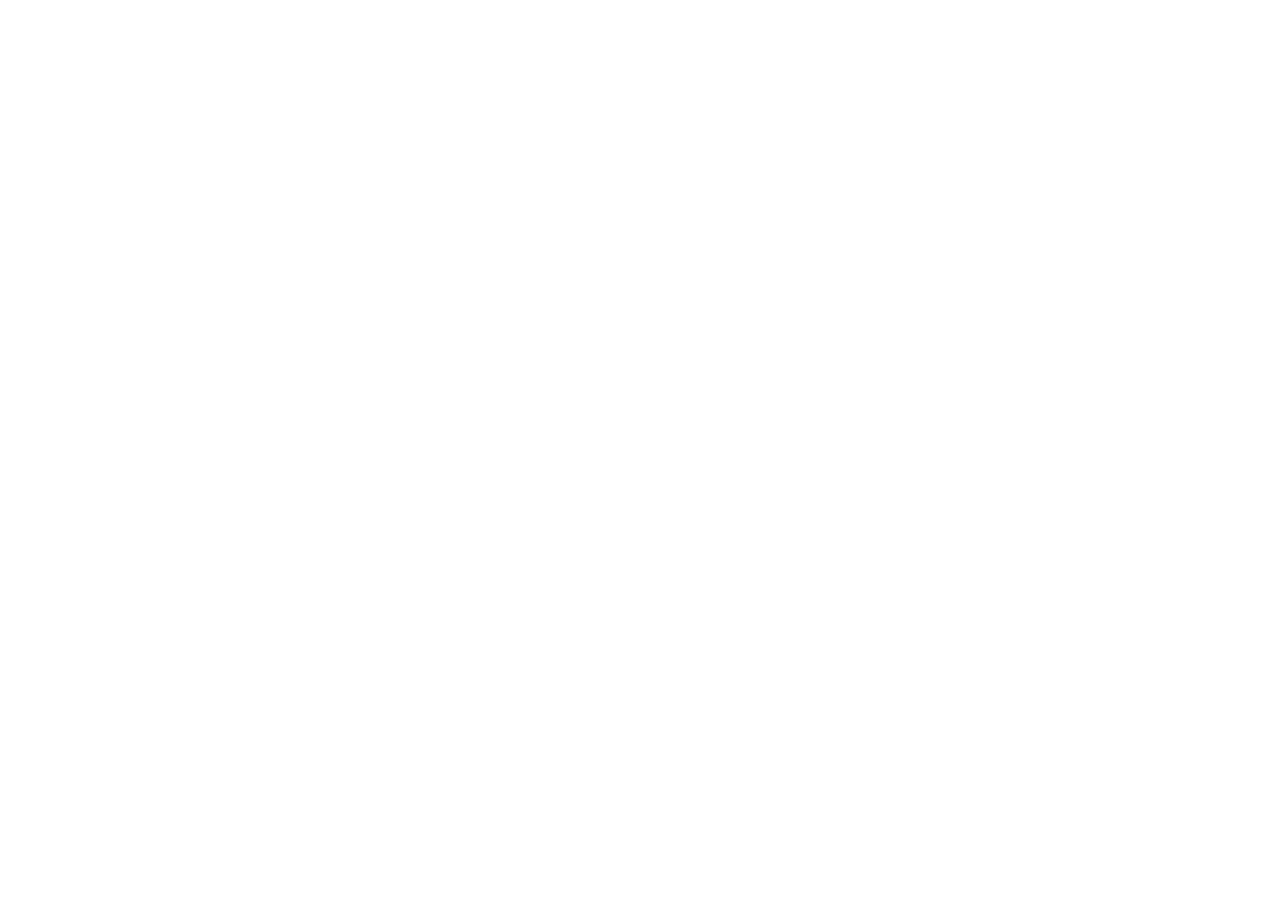
==== commit 154b837d: "ele" ====
--- a/docs/index.html
+++ b/docs/index.html
@@ -1 +1,33 @@
-<!doctype html><html lang=""><head><meta charset="utf-8"><meta http-equiv="X-UA-Compatible" content="IE=edge"><meta name="viewport" content="width=device-width,initial-scale=1"><link rel="icon" href="favicon.ico"><title>1024-project</title><script defer="defer" src="js/chunk-vendors.f27527df.js"></script><script defer="defer" src="js/app.86b3f24b.js"></script><link href="css/chunk-vendors.77489a8d.css" rel="stylesheet"><link href="css/app.25f7b828.css" rel="stylesheet"></head><body><noscript><strong>We're sorry but 1024-project doesn't work properly without JavaScript enabled. Please enable it to continue.</strong></noscript><div id="app"></div></body></html>+<!DOCTYPE html>
+<html lang="zh-CN">
+  <head>
+    <meta charset="UTF-8" />
+    <meta name="viewport" content="width=device-width, initial-scale=1.0, viewport-fit=cover"/>
+    <link rel="apple-touch-icon" href="/pwa-192x192.png" />
+    <link rel="mask-icon" href="/safari-pinned-tab.svg" color="#f6d2d2">
+    <meta name="msapplication-TileColor" content="#f6d2d2">
+    <script>
+      ;(function () {
+        const prefersDark = window.matchMedia && window.matchMedia('(prefers-color-scheme: dark)').matches
+        const setting = localStorage.getItem('vueuse-color-scheme') || 'auto'
+        if (setting === 'dark' || (prefersDark && setting !== 'light'))
+          document.documentElement.classList.toggle('dark', true)
+      })()
+    </script>
+    <script type="module" crossorigin src="/assets/index-DhyFzqN0.js"></script>
+    <link rel="stylesheet" crossorigin href="/assets/style-_FkTNCZR.css">
+    <link rel="sitemap" type="application/xml" title="Sitemap" href="/sitemap.xml">
+    <script type="module">import.meta.url;import("_").catch(()=>1);(async function*(){})().next();if(location.protocol!="file:"){window.__vite_is_modern_browser=true}</script>
+    <script type="module">!function(){if(window.__vite_is_modern_browser)return;console.warn("vite: loading legacy chunks, syntax error above and the same error below should be ignored");var e=document.getElementById("vite-legacy-polyfill"),n=document.createElement("script");n.src=e.src,n.onload=function(){System.import(document.getElementById('vite-legacy-entry').getAttribute('data-src'))},document.body.appendChild(n)}();</script>
+  <link rel="manifest" href="/manifest.webmanifest"><script id="vite-plugin-pwa:register-sw" src="/registerSW.js"></script></head>
+  <body>
+    <div id="app"></div>
+    <noscript>
+      This website requires JavaScript to function properly.
+      Please enable JavaScript to continue.
+    </noscript>
+    <script nomodule>!function(){var e=document,t=e.createElement("script");if(!("noModule"in t)&&"onbeforeload"in t){var n=!1;e.addEventListener("beforeload",(function(e){if(e.target===t)n=!0;else if(!e.target.hasAttribute("nomodule")||!n)return;e.preventDefault()}),!0),t.type="module",t.src=".",e.head.appendChild(t),t.remove()}}();</script>
+    <script nomodule crossorigin id="vite-legacy-polyfill" src="/assets/polyfills-legacy-B8uGJVIC.js"></script>
+    <script nomodule crossorigin id="vite-legacy-entry" data-src="/assets/index-legacy-Bd-TjD4l.js">System.import(document.getElementById('vite-legacy-entry').getAttribute('data-src'))</script>
+  </body>
+</html>
